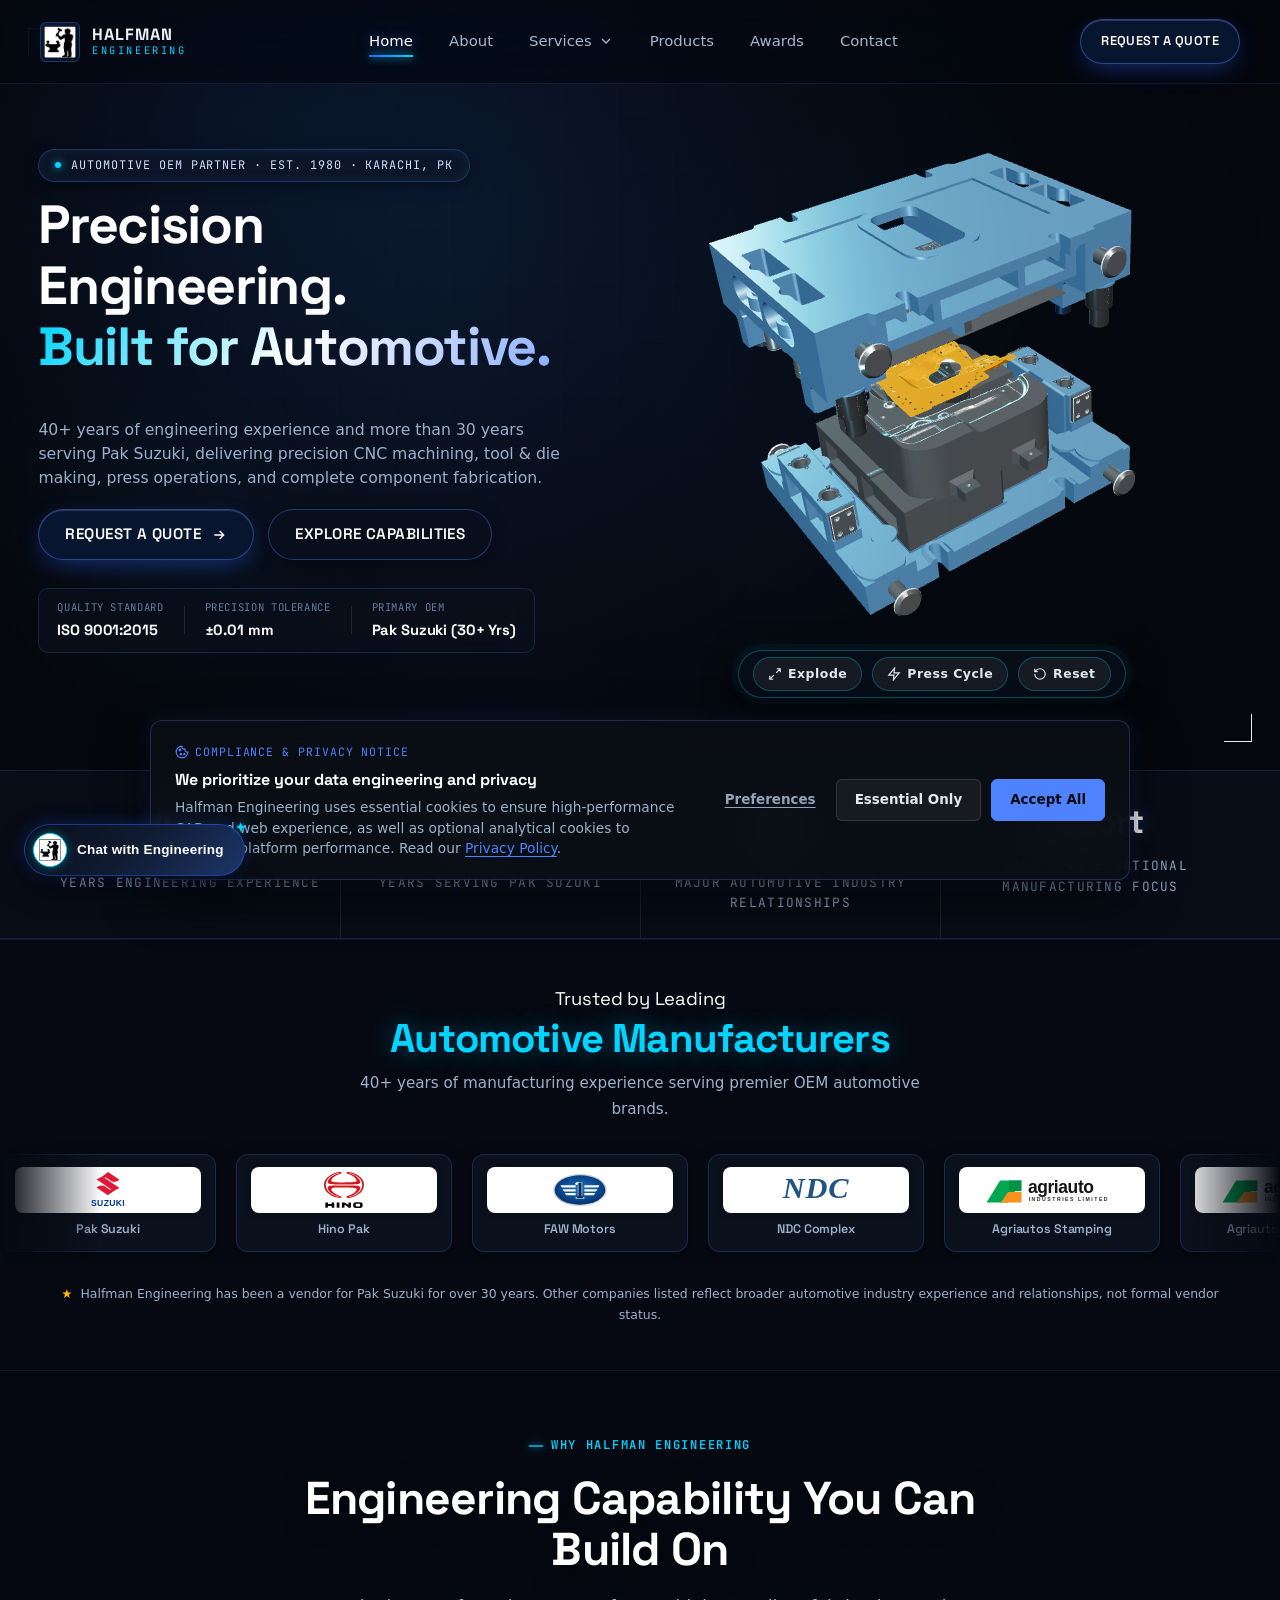
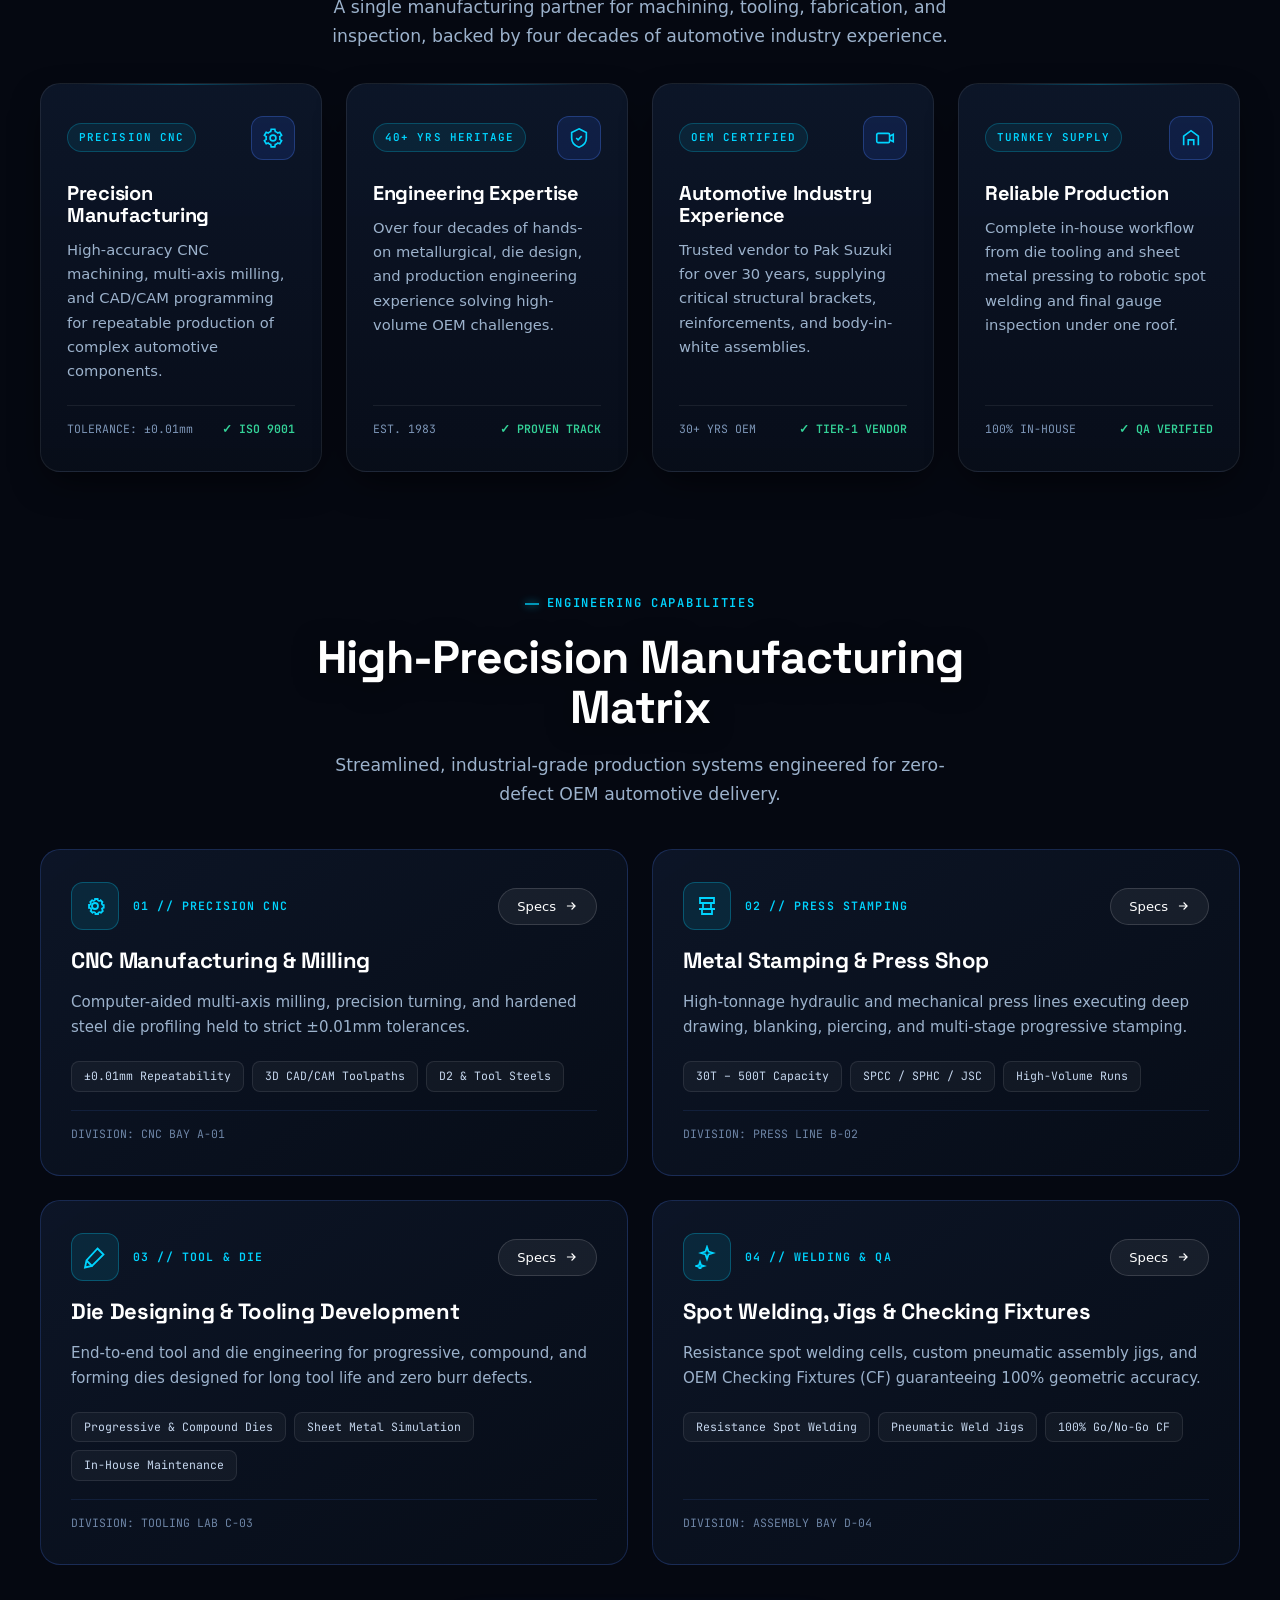
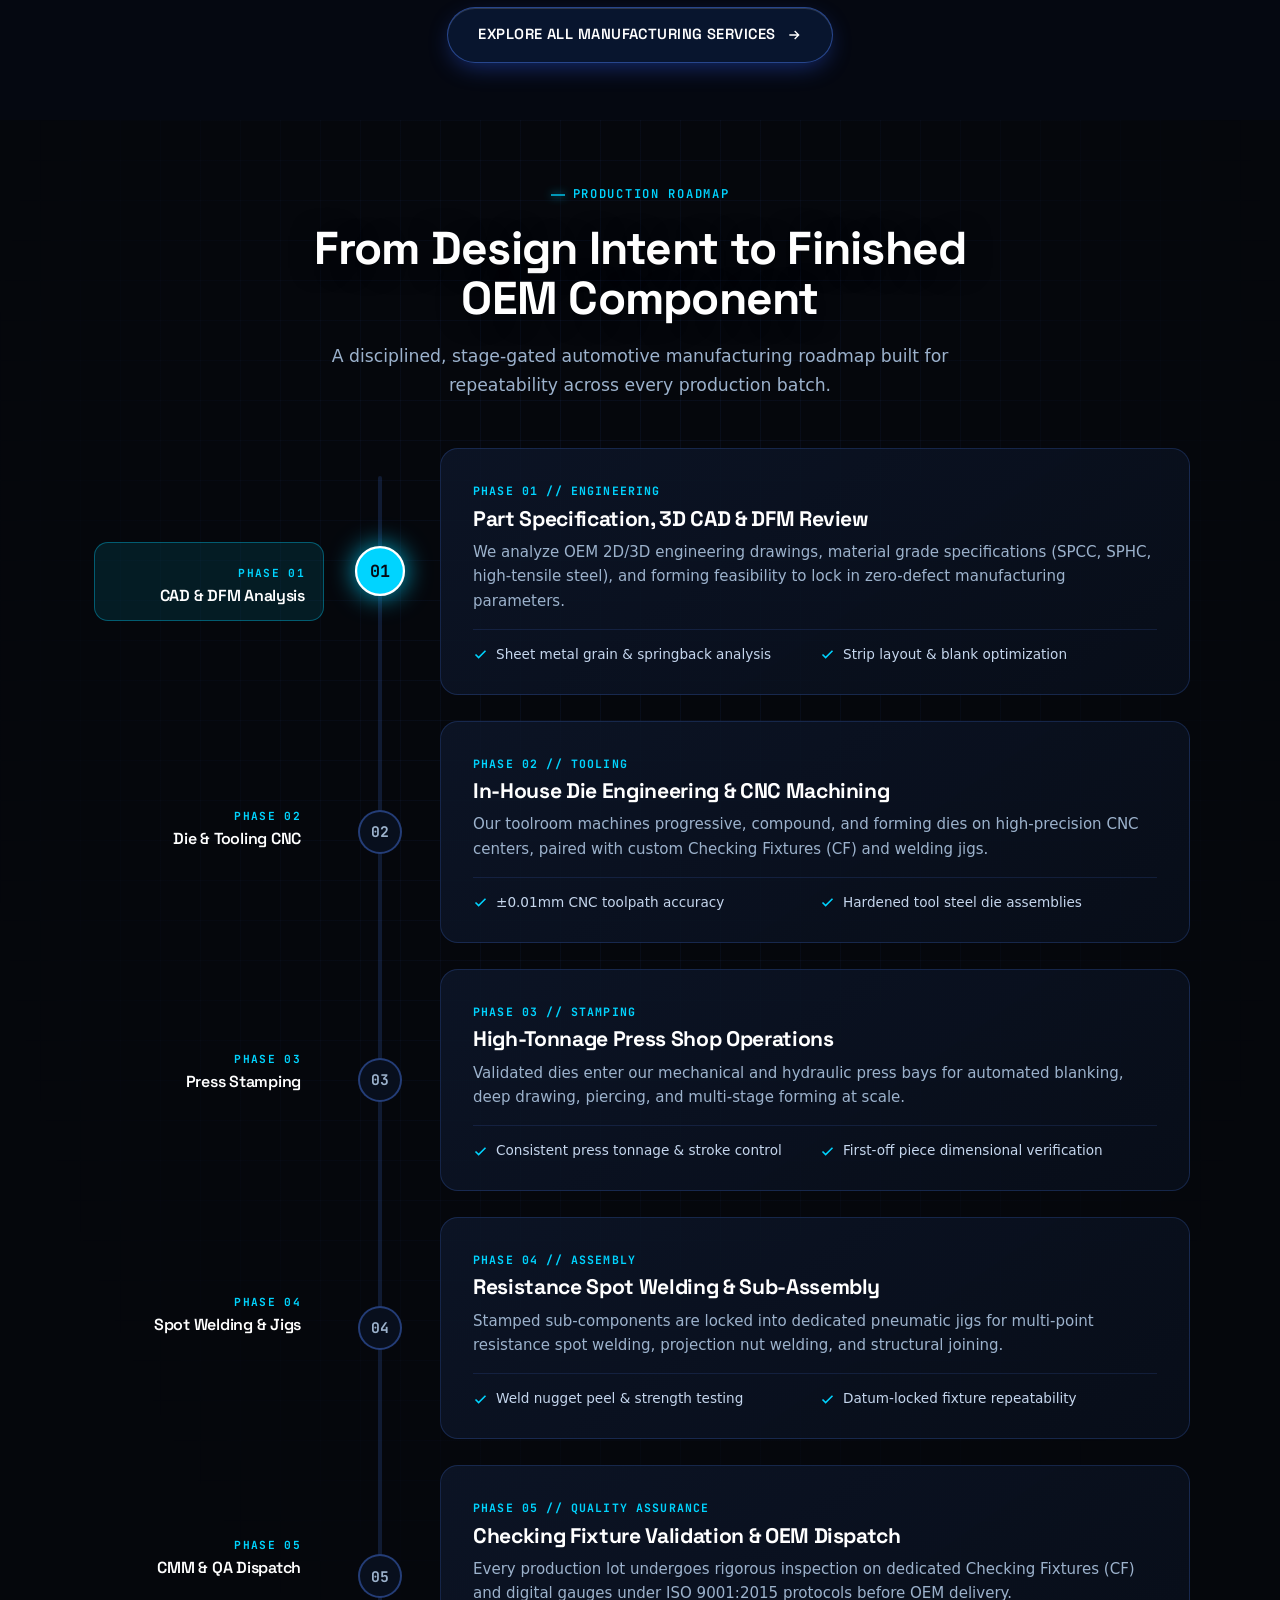
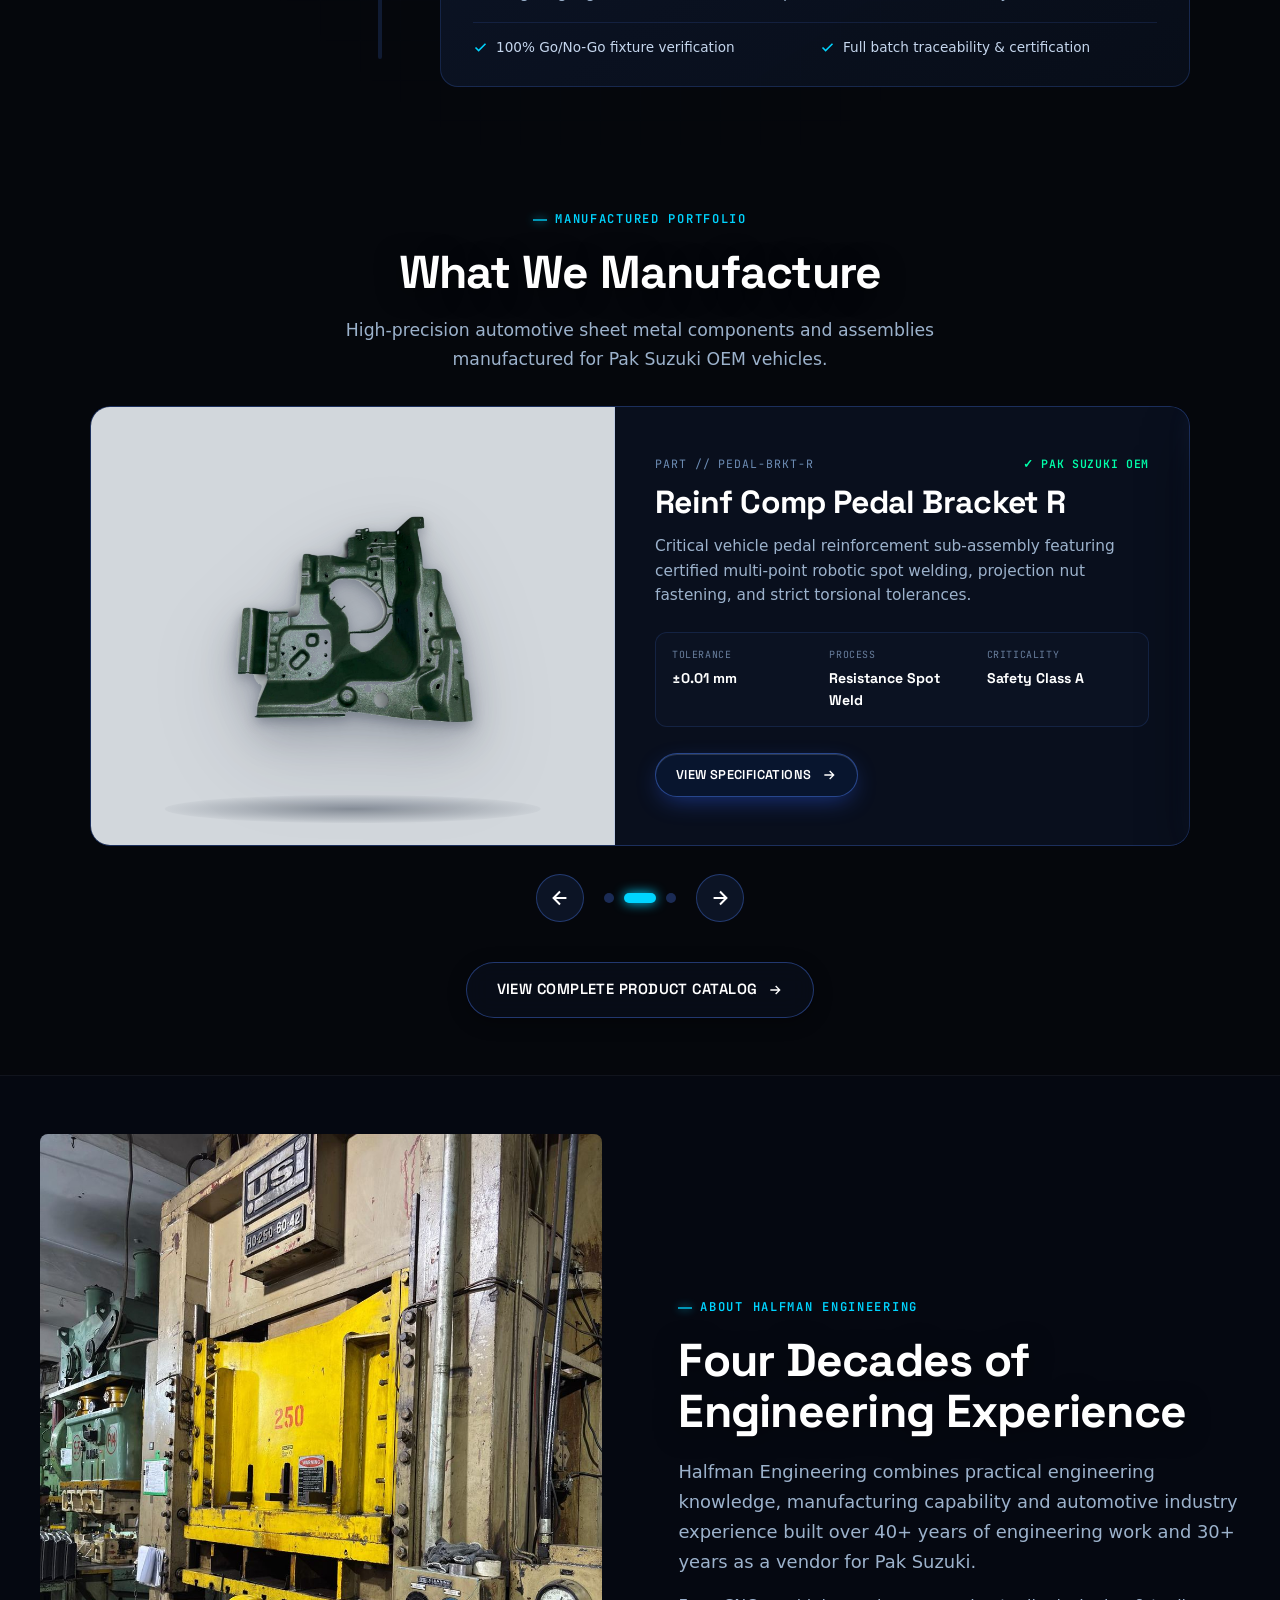
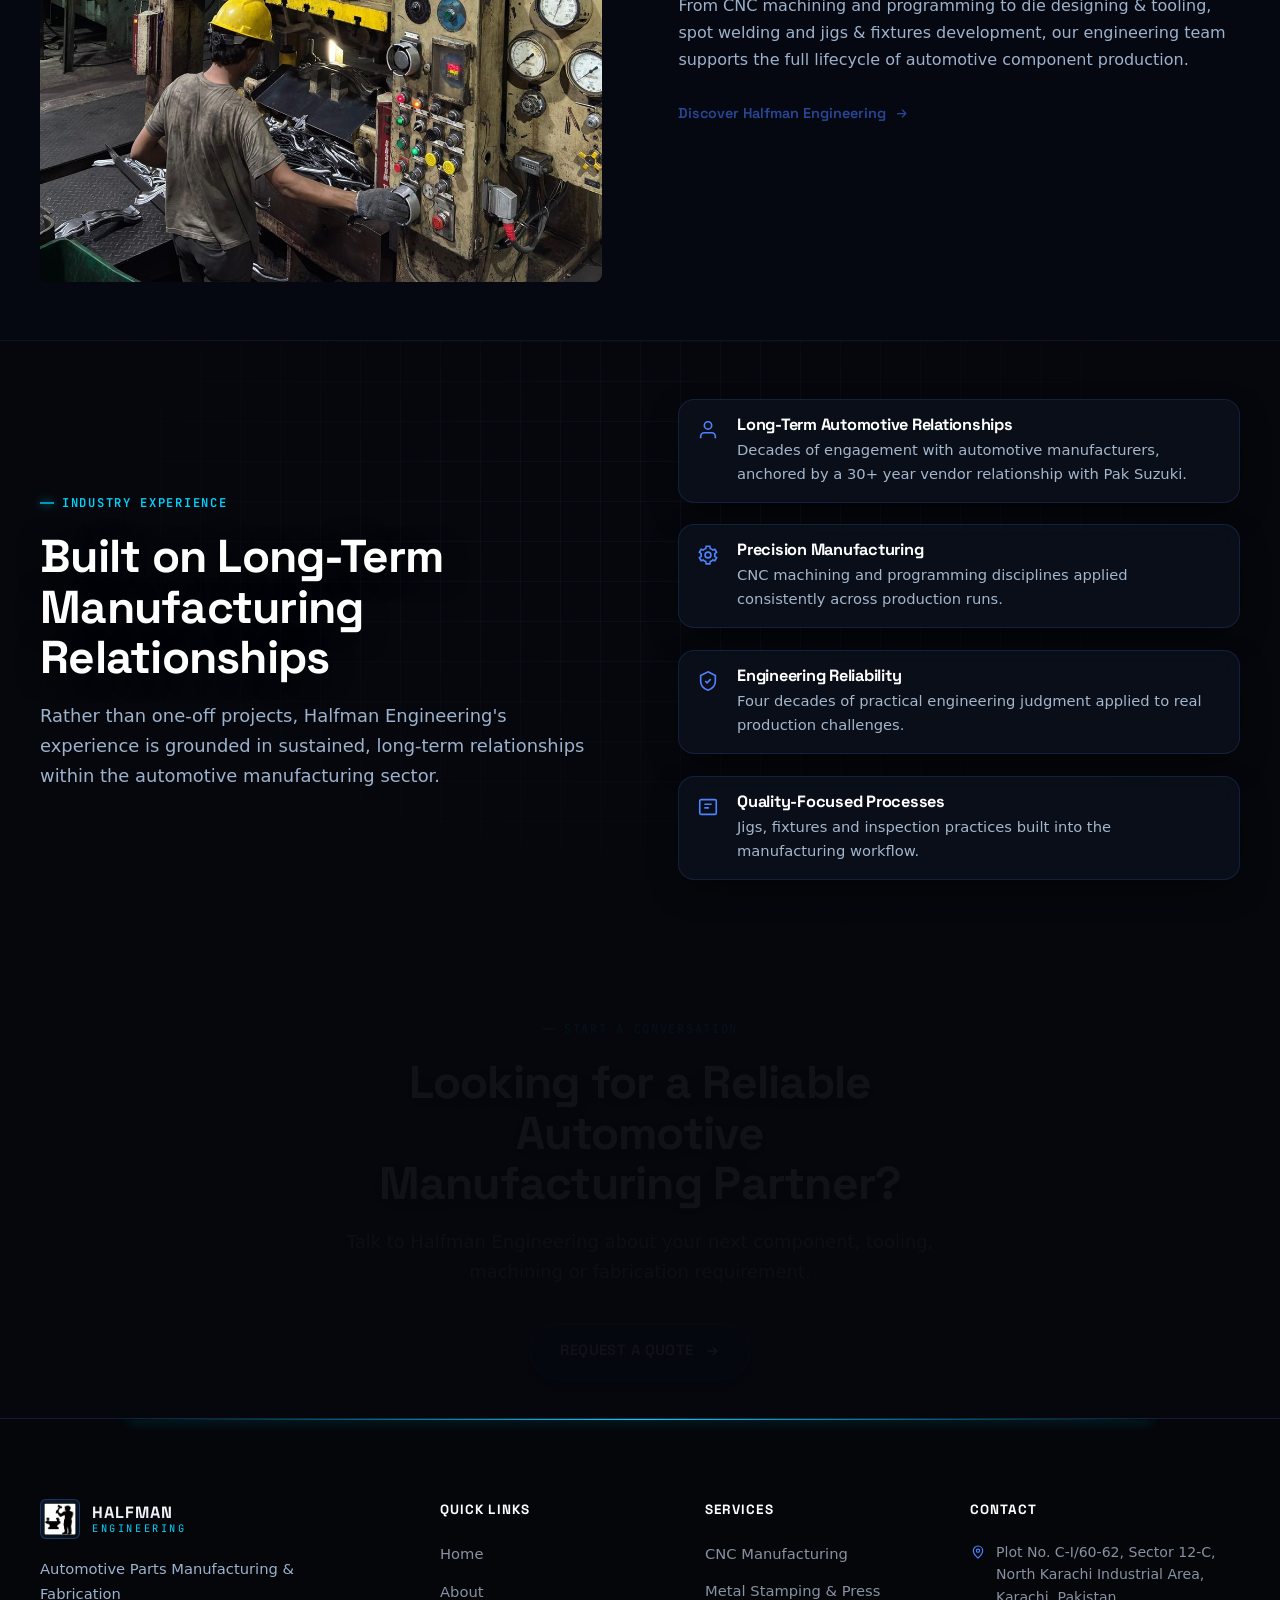
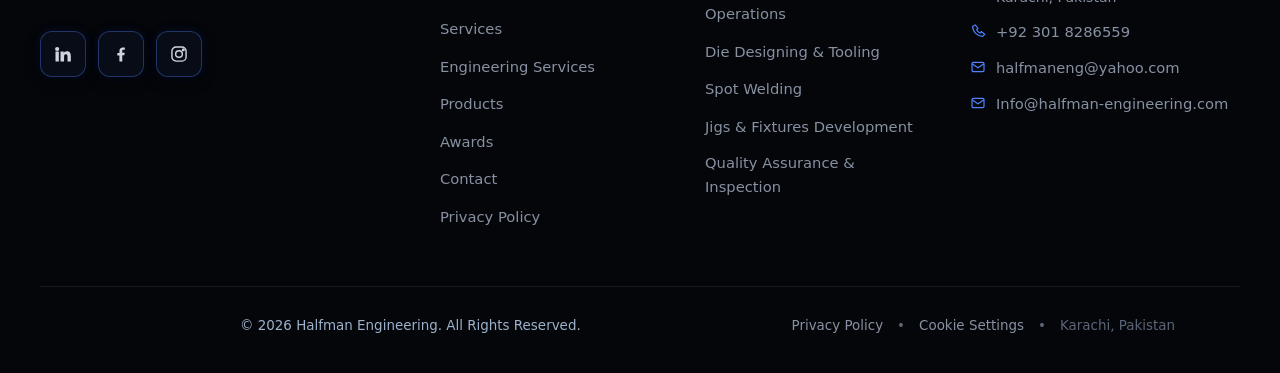
==== index.html @ 54dca657 "Complete 21 production checklist tasks and mobile layout responsiveness" ====
<!DOCTYPE html>
<html lang="en">
<head>
<meta charset="UTF-8">
<meta name="viewport" content="width=device-width, initial-scale=1.0">
<title>Halfman Engineering | Automotive Parts Manufacturer in Pakistan</title>
<meta name="description" content="Halfman Engineering is a Karachi-based automotive parts manufacturer and precision engineering company with 40+ years of experience and 30+ years serving Pak Suzuki. CNC machining, die designing & tooling, sheet metal stamping, spot welding and fabrication.">
<meta name="keywords" content="Halfman Engineering, automotive parts manufacturer Pakistan, sheet metal parts Karachi, Pak Suzuki vendor, CNC machining Pakistan, tool and die development, automotive stamping, spot welding Karachi">
<link rel="canonical" href="https://halfman-engineering.com/">
<meta property="og:type" content="website">
<meta property="og:locale" content="en_US">
<meta property="og:site_name" content="Halfman Engineering">
<meta property="og:title" content="Halfman Engineering | Automotive Parts Manufacturer in Pakistan">
<meta property="og:description" content="Precision CNC machining, die designing & tooling, sheet metal fabrication and spot welding for the automotive industry. 40+ years of engineering experience, 30+ years serving Pak Suzuki.">
<meta property="og:url" content="https://halfman-engineering.com/">
<meta property="og:image" content="https://halfman-engineering.com/images/award%20pic%202.jpeg">
<meta property="og:image:alt" content="Halfman Engineering - Precision Automotive Parts Manufacturer">
<meta name="twitter:card" content="summary_large_image">
<meta name="twitter:title" content="Halfman Engineering | Automotive Parts Manufacturer in Pakistan">
<meta name="twitter:description" content="Precision CNC machining, die designing & tooling, sheet metal fabrication and spot welding for the automotive industry. 40+ years of engineering experience, 30+ years serving Pak Suzuki.">
<meta name="twitter:image" content="https://halfman-engineering.com/images/award%20pic%202.jpeg">
<link rel="dns-prefetch" href="//fonts.googleapis.com">
<link rel="dns-prefetch" href="//fonts.gstatic.com">
<link rel="preconnect" href="https://fonts.googleapis.com">
<link rel="preconnect" href="https://fonts.gstatic.com" crossorigin>
<link rel="preload" as="style" href="https://fonts.googleapis.com/css2?family=Space+Grotesk:wght@500;600;700&family=Plus+Jakarta+Sans:wght@400;500;600;700;800&family=JetBrains+Mono:wght@400;500;600&display=swap">
<link href="https://fonts.googleapis.com/css2?family=Space+Grotesk:wght@500;600;700&family=Plus+Jakarta+Sans:wght@400;500;600;700;800&family=JetBrains+Mono:wght@400;500;600&display=swap" rel="stylesheet" media="print" onload="this.media='all'">
<noscript>
  <link rel="stylesheet" href="https://fonts.googleapis.com/css2?family=Space+Grotesk:wght@500;600;700&family=Plus+Jakarta+Sans:wght@400;500;600;700;800&family=JetBrains+Mono:wght@400;500;600&display=swap">
</noscript>
<link rel="stylesheet" href="css/style.css">
<link rel="stylesheet" href="css/chatbot.css">
<link rel="preload" href="js/models/op20_die_geometry.js" as="script">
<link rel="icon" type="image/svg+xml" href="favicon.svg">
<link rel="apple-touch-icon" href="images/halfman logo.png">
<script type="application/ld+json">
{
  "@context": "https://schema.org",
  "@type": "AutoPartsManufacturer",
  "name": "Halfman Engineering",
  "alternateName": "Halfman Engineering Works",
  "url": "https://halfman-engineering.com/",
  "logo": "https://halfman-engineering.com/images/halfman%20logo.png",
  "image": "https://halfman-engineering.com/images/award%20pic%202.jpeg",
  "description": "Leading automotive sheet metal parts manufacturer and precision engineering company in Karachi, Pakistan. 40+ years engineering experience and 30+ years serving Pak Suzuki.",
  "foundingDate": "1980",
  "founder": {
    "@type": "Person",
    "name": "Muhammad Aqil (Late)"
  },
  "address": {
    "@type": "PostalAddress",
    "addressLocality": "Karachi",
    "addressRegion": "Sindh",
    "addressCountry": "PK"
  },
  "areaServed": ["Pakistan", "Worldwide"],
  "sameAs": [
    "https://www.facebook.com/share/19BxgiYAWf/"
  ],
  "hasOfferCatalog": {
    "@type": "OfferCatalog",
    "name": "Automotive Engineering & Manufacturing Services",
    "itemListElement": [
      { "@type": "Offer", "itemOffered": { "@type": "Service", "name": "Sheet Metal Stamping & Press Shop Operations" } },
      { "@type": "Offer", "itemOffered": { "@type": "Service", "name": "Tool & Die Designing and Manufacturing" } },
      { "@type": "Offer", "itemOffered": { "@type": "Service", "name": "Precision CNC Machining & Programming" } },
      { "@type": "Offer", "itemOffered": { "@type": "Service", "name": "Automotive Spot Welding & Assembly" } },
      { "@type": "Offer", "itemOffered": { "@type": "Service", "name": "Jigs, Fixtures & Checking Fixtures (CF)" } }
    ]
  },
  "knowsAbout": [
    "Automotive Sheet Metal Parts",
    "Pak Suzuki OEM Components",
    "Tool & Die Making",
    "CNC Machining",
    "Blanking & Stamping",
    "Spot Welding",
    "Checking Fixtures"
  ]
}
</script>
</head>
<body>
<a href="#main" class="skip-link">Skip to main content</a>

<!-- AI Ambient Animated Background Shadows (KoderHive Industrial AI Aesthetic) -->
<div class="ai-ambient-backdrop" aria-hidden="true">
  <div class="ai-glow-orb ai-glow-orb-1"></div>
  <div class="ai-glow-orb ai-glow-orb-2"></div>
  <div class="ai-glow-orb ai-glow-orb-3"></div>
  <div class="ai-glow-orb ai-glow-orb-4"></div>
</div>

<!-- ================= HEADER ================= -->
<header class="site-header">
  <div class="container header-inner">
    <a href="index.html" class="brand" aria-label="Halfman Engineering — Home">
      <img loading="eager" decoding="async" src="images/halfman logo.png" alt="Halfman Engineering Logo" class="brand-mark">
      <span class="brand-text"><span class="name">HALFMAN</span><span class="tag">Engineering</span></span>
    </a>
    <nav class="nav-primary" aria-label="Primary">
      <a href="index.html" aria-current="page">Home</a>
      <a href="about.html">About</a>
      <div class="nav-dropdown">
        <a href="services.html" class="nav-dropdown-toggle" aria-haspopup="true" aria-expanded="false">Services <svg viewBox="0 0 24 24" fill="none" stroke="currentColor" stroke-width="2" width="16" height="16"><path d="M6 9l6 6 6-6"/></svg></a>
        <div class="nav-dropdown-menu" role="menu">
          <a href="services.html" role="menuitem">All Services</a>
          <a href="engineering-services.html" role="menuitem">Engineering Services</a>
        </div>
      </div>
      <a href="products.html">Products</a>
      <a href="awards.html">Awards</a>
      <a href="contact.html">Contact</a>
    </nav>
    <div class="header-actions">
      <a href="contact.html" class="btn btn-primary btn-sm">Request a Quote</a>
      <button class="nav-toggle" aria-label="Open menu" aria-expanded="false" aria-controls="mobile-nav">
        <span></span>
      </button>
    </div>
  </div>
</header>

<!-- ================= MOBILE NAV PANEL ================= -->
<nav class="nav-panel" id="mobile-nav" aria-label="Mobile">
  <button class="nav-panel-close" aria-label="Close menu">
    <svg viewBox="0 0 24 24" fill="none" stroke="currentColor" stroke-width="1.8" width="20" height="20"><path d="M6 6l12 12M18 6L6 18"/></svg>
  </button>
  <a href="index.html" aria-current="page">Home</a>
  <a href="about.html">About</a>
  <div class="nav-dropdown">
    <a href="services.html" class="nav-dropdown-toggle" aria-haspopup="true" aria-expanded="false">Services <svg viewBox="0 0 24 24" fill="none" stroke="currentColor" stroke-width="2" width="16" height="16"><path d="M6 9l6 6 6-6"/></svg></a>
    <div class="nav-dropdown-menu" role="menu">
      <a href="services.html" role="menuitem">All Services</a>
      <a href="engineering-services.html" role="menuitem">Engineering Services</a>
    </div>
  </div>
  <a href="products.html">Products</a>
  <a href="awards.html">Awards</a>
  <a href="contact.html">Contact</a>
  <a href="contact.html" class="btn btn-primary btn-block">Request a Quote</a>
  <div class="nav-panel-meta">Plot No. C-I/60-62, Sector 12-C, North Karachi Industrial Area, Karachi, Pakistan<br>Automotive Parts Manufacturer & Engineering Fabrication</div>
</nav>

<main id="main">

    <!-- ================= HERO ================= -->
  <section class="hero hero-futuristic">

    <span class="hero-corner tl" aria-hidden="true"></span>
    <span class="hero-corner br" aria-hidden="true"></span>
    <span class="hero-corner tr" aria-hidden="true"></span>
    <span class="hero-corner bl" aria-hidden="true"></span>

    <div class="container hero-content">
      <div class="hero-grid-split">
        <div class="hero-main-col">
          <div class="hero-tag">
            <span class="dot"></span>
            <span>Automotive OEM Partner &middot; Est. 1980 &middot; Karachi, PK</span>
          </div>

          <h1 class="hero-headline">
            <span class="hero-line"><span class="hero-word">Precision</span> <span class="hero-word">Engineering.</span></span>
            <span class="hero-line hero-line-accent"><span class="hero-rotator shimmer-cyan-text" id="heroRotator" data-words='["Built for Automotive.", "30+ Yrs Pak Suzuki Partner.", "±0.01mm Precision Tooling.", "High-Tonnage Stamping.", "Certified Spot Welding."]'>Built for Automotive.</span></span>
          </h1>

          <p class="lede">40+ years of engineering experience and more than 30 years serving Pak Suzuki, delivering precision CNC machining, tool &amp; die making, press operations, and complete component fabrication.</p>

          <div class="hero-actions">
            <a href="contact.html" class="btn btn-primary btn-magnetic">
              <span>Request a Quote</span>
              <svg viewBox="0 0 24 24" fill="none" stroke="currentColor" stroke-width="2"><path d="M5 12h14M13 6l6 6-6 6"/></svg>
            </a>
            <a href="services.html" class="btn btn-outline btn-magnetic">
              <span>Explore Capabilities</span>
            </a>
          </div>

          <!-- Futuristic Engineering Spec Strip -->
          <div class="hero-spec-strip">
            <div class="spec-item">
              <span class="spec-label">Quality Standard</span>
              <span class="spec-val">ISO 9001:2015</span>
            </div>
            <div class="spec-divider"></div>
            <div class="spec-item">
              <span class="spec-label">Precision Tolerance</span>
              <span class="spec-val">&plusmn;0.01 mm</span>
            </div>
            <div class="spec-divider"></div>
            <div class="spec-item">
              <span class="spec-label">Primary OEM</span>
              <span class="spec-val">Pak Suzuki (30+ Yrs)</span>
            </div>
          </div>
        </div>

        <!-- ================= 3D TOOL & DIE ASSEMBLY STAGE (SCROLL-SCRUBBED ANIMATION) ================= -->
        <div class="hero-die-stage" id="heroDieStage" aria-label="Interactive 3D Stamping Die Tooling Assembly">
          <div class="die-viewport-wrap">
            <!-- WebGL Canvas Mount -->
            <div class="die-canvas-container" id="dieCanvasMount"></div>

            <!-- Sleek High-Tech 3D Die Loader -->
            <div class="die-loader" id="dieLoader" aria-hidden="true">
              <div class="die-loader-spinner"></div>
              <span class="die-loader-text">Loading 3D Die Assembly...</span>
            </div>

            <!-- Bottom Action Controls: Explode, Press Cycle, Reset -->
            <div class="die-hud-bar bottom-hud">
              <div class="die-quick-actions">
                <button type="button" class="die-btn" id="btnDieExplode" title="Toggle Exploded Tooling View">
                  <svg viewBox="0 0 24 24" fill="none" stroke="currentColor" stroke-width="2" width="14" height="14"><path d="M15 3h6v6M9 21H3v-6M21 3l-7 7M3 21l7-7"/></svg>
                  <span>Explode</span>
                </button>
                <button type="button" class="die-btn" id="btnDiePress" title="Cycle Press Stroke">
                  <svg viewBox="0 0 24 24" fill="none" stroke="currentColor" stroke-width="2" width="14" height="14"><path d="M13 2L3 14h9l-1 8 10-12h-9l1-8z"/></svg>
                  <span>Press Cycle</span>
                </button>
                <button type="button" class="die-btn" id="btnDieReset" title="Reset Camera View">
                  <svg viewBox="0 0 24 24" fill="none" stroke="currentColor" stroke-width="2" width="14" height="14"><path d="M3 12a9 9 0 109-9 9.75 9.75 0 00-6.74 2.74L3 8"/><path d="M3 3v5h5"/></svg>
                  <span>Reset</span>
                </button>
              </div>
            </div>
          </div>
        </div>
      </div>
    </div>
  </section>

  <!-- ================= TRUST / STAT STRIP ================= -->
  <section class="stat-strip" aria-label="Company statistics">
    <div class="container grid grid-4">
      <div class="stat">
        <div class="num" data-count-to="40">40<span class="plus">+</span></div>
        <div class="label">Years Engineering Experience</div>
      </div>
      <div class="stat">
        <div class="num" data-count-to="30">30<span class="plus">+</span></div>
        <div class="label">Years Serving Pak Suzuki</div>
      </div>
      <div class="stat">
        <div class="num" data-count-to="9">9<span class="plus">+</span></div>
        <div class="label">Major Automotive Industry Relationships</div>
      </div>
      <div class="stat">
        <div class="num">Export</div>
        <div class="label">Ready — International Manufacturing Focus</div>
      </div>
    </div>
  </section>

    <!-- ================= TRUSTED BY LOGO SLIDER (MARQUEE) ================= -->
  <section class="section section-platforms" aria-label="Automotive Manufacturers We Have Worked With">
    <div class="container text-center">
      <div class="platforms-header" data-reveal>
        <span class="platforms-sub">Trusted by Leading</span>
        <h2 class="platforms-title">Automotive Manufacturers</h2>
        <p class="platforms-desc">40+ years of manufacturing experience serving premier OEM automotive brands.</p>
      </div>
    </div>

    <!-- Infinite Continuous Marquee Slider -->
    <div class="platforms-marquee-wrap" aria-label="Client logos slider">
      <div class="platforms-marquee-track">
        <!-- Loop Set 1 -->
        <div class="platform-card">
          <div class="platform-logo-wrap">
            <img src="LOGOS/suzuki.svg" alt="Pak Suzuki" loading="lazy">
          </div>
          <span class="platform-name">Pak Suzuki</span>
        </div>
        <div class="platform-card">
          <div class="platform-logo-wrap">
            <img src="LOGOS/hino.svg" alt="Hino Pak" loading="lazy">
          </div>
          <span class="platform-name">Hino Pak</span>
        </div>
        <div class="platform-card">
          <div class="platform-logo-wrap">
            <img src="LOGOS/faw.svg" alt="FAW Motors" loading="lazy">
          </div>
          <span class="platform-name">FAW Motors</span>
        </div>
        <div class="platform-card">
          <div class="platform-logo-wrap">
            <img src="LOGOS/ndc.svg" alt="National Development Complex" loading="lazy">
          </div>
          <span class="platform-name">NDC Complex</span>
        </div>
        <div class="platform-card">
          <div class="platform-logo-wrap">
            <img src="LOGOS/agriautos.svg" alt="Agriautos Stamping Company PVT" loading="lazy">
          </div>
          <span class="platform-name">Agriautos Stamping</span>
        </div>
        <div class="platform-card">
          <div class="platform-logo-wrap">
            <img src="LOGOS/agriautos.svg" alt="Agriautos Industries Limited" loading="lazy">
          </div>
          <span class="platform-name">Agriautos Industries</span>
        </div>
        <div class="platform-card">
          <div class="platform-logo-wrap">
            <img src="LOGOS/dawood.svg" alt="Dawood Engineering" loading="lazy">
          </div>
          <span class="platform-name">Dawood Engineering</span>
        </div>
        <div class="platform-card">
          <div class="platform-logo-wrap">
            <img src="LOGOS/kia.svg" alt="KIA Lucky Motor Corporation" loading="lazy">
          </div>
          <span class="platform-name">KIA Lucky Motors</span>
        </div>
        <div class="platform-card">
          <div class="platform-logo-wrap">
            <img src="LOGOS/procon.svg" alt="Procon Engineering" loading="lazy">
          </div>
          <span class="platform-name">Procon Engineering</span>
        </div>

        <!-- Loop Set 2 (Identical for seamless infinite ticker) -->
        <div class="platform-card">
          <div class="platform-logo-wrap">
            <img src="LOGOS/suzuki.svg" alt="Pak Suzuki" loading="lazy">
          </div>
          <span class="platform-name">Pak Suzuki</span>
        </div>
        <div class="platform-card">
          <div class="platform-logo-wrap">
            <img src="LOGOS/hino.svg" alt="Hino Pak" loading="lazy">
          </div>
          <span class="platform-name">Hino Pak</span>
        </div>
        <div class="platform-card">
          <div class="platform-logo-wrap">
            <img src="LOGOS/faw.svg" alt="FAW Motors" loading="lazy">
          </div>
          <span class="platform-name">FAW Motors</span>
        </div>
        <div class="platform-card">
          <div class="platform-logo-wrap">
            <img src="LOGOS/ndc.svg" alt="National Development Complex" loading="lazy">
          </div>
          <span class="platform-name">NDC Complex</span>
        </div>
        <div class="platform-card">
          <div class="platform-logo-wrap">
            <img src="LOGOS/agriautos.svg" alt="Agriautos Stamping Company PVT" loading="lazy">
          </div>
          <span class="platform-name">Agriautos Stamping</span>
        </div>
        <div class="platform-card">
          <div class="platform-logo-wrap">
            <img src="LOGOS/agriautos.svg" alt="Agriautos Industries Limited" loading="lazy">
          </div>
          <span class="platform-name">Agriautos Industries</span>
        </div>
        <div class="platform-card">
          <div class="platform-logo-wrap">
            <img src="LOGOS/dawood.svg" alt="Dawood Engineering" loading="lazy">
          </div>
          <span class="platform-name">Dawood Engineering</span>
        </div>
        <div class="platform-card">
          <div class="platform-logo-wrap">
            <img src="LOGOS/kia.svg" alt="KIA Lucky Motor Corporation" loading="lazy">
          </div>
          <span class="platform-name">KIA Lucky Motors</span>
        </div>
        <div class="platform-card">
          <div class="platform-logo-wrap">
            <img src="LOGOS/procon.svg" alt="Procon Engineering" loading="lazy">
          </div>
          <span class="platform-name">Procon Engineering</span>
        </div>
      </div>
    </div>

    <div class="container text-center" style="margin-top: 20px;">
      <p class="platforms-note">
        <span class="star-icon">&#9733;</span> Halfman Engineering has been a vendor for Pak Suzuki for over 30 years. Other companies listed reflect broader automotive industry experience and relationships, not formal vendor status.
      </p>
    </div>
  </section>

  <!-- ================= KEY BENEFITS (KODERHIVE CLIENT CARD EFFECT) ================= -->
  <section class="section" id="why-halfman">
    <div class="container">
      <div class="section-header center" data-reveal>
        <span class="eyebrow">Why Halfman Engineering</span>
        <h2>Engineering Capability You Can Build On</h2>
        <p class="lede mx-auto">A single manufacturing partner for machining, tooling, fabrication, and inspection, backed by four decades of automotive industry experience.</p>
      </div>
      <div class="kh-client-cards-grid" data-reveal-group>
        <!-- Card 1 -->
        <div class="kh-client-card">
          <div>
            <div class="kh-client-card-top">
              <span class="kh-client-pill">PRECISION CNC</span>
              <div class="kh-client-icon">
                <svg viewBox="0 0 24 24" fill="none" stroke="currentColor" stroke-width="1.8"><circle cx="12" cy="12" r="3.2"/><path d="M19.4 13.5a7.6 7.6 0 000-3l2-1.4-2-3.4-2.3.8a7.6 7.6 0 00-2.6-1.5L14 2.5h-4l-.5 2.5a7.6 7.6 0 00-2.6 1.5l-2.3-.8-2 3.4 2 1.4a7.6 7.6 0 000 3l-2 1.4 2 3.4 2.3-.8a7.6 7.6 0 002.6 1.5l.5 2.6h4l.5-2.6a7.6 7.6 0 002.6-1.5l2.3.8 2-3.4z"/></svg>
              </div>
            </div>
            <h3>Precision Manufacturing</h3>
            <p>High-accuracy CNC machining, multi-axis milling, and CAD/CAM programming for repeatable production of complex automotive components.</p>
          </div>
          <div class="kh-client-footer">
            <span>TOLERANCE: &plusmn;0.01mm</span>
            <span class="kh-client-verified">&#10003; ISO 9001</span>
          </div>
        </div>

        <!-- Card 2 -->
        <div class="kh-client-card">
          <div>
            <div class="kh-client-card-top">
              <span class="kh-client-pill">40+ YRS HERITAGE</span>
              <div class="kh-client-icon">
                <svg viewBox="0 0 24 24" fill="none" stroke="currentColor" stroke-width="1.8"><path d="M12 2l8 4v6c0 5-3.4 8.6-8 10-4.6-1.4-8-5-8-10V6l8-4z"/><path d="M9 12l2 2 4-4"/></svg>
              </div>
            </div>
            <h3>Engineering Expertise</h3>
            <p>Over four decades of hands-on metallurgical, die design, and production engineering experience solving high-volume OEM challenges.</p>
          </div>
          <div class="kh-client-footer">
            <span>EST. 1983</span>
            <span class="kh-client-verified">&#10003; PROVEN TRACK</span>
          </div>
        </div>

        <!-- Card 3 -->
        <div class="kh-client-card">
          <div>
            <div class="kh-client-card-top">
              <span class="kh-client-pill">OEM CERTIFIED</span>
              <div class="kh-client-icon">
                <svg viewBox="0 0 24 24" fill="none" stroke="currentColor" stroke-width="1.8"><rect x="3" y="7" width="14" height="10" rx="1.5"/><path d="M17 10l4-2v8l-4-2"/></svg>
              </div>
            </div>
            <h3>Automotive Industry Experience</h3>
            <p>Trusted vendor to Pak Suzuki for over 30 years, supplying critical structural brackets, reinforcements, and body-in-white assemblies.</p>
          </div>
          <div class="kh-client-footer">
            <span>30+ YRS OEM</span>
            <span class="kh-client-verified">&#10003; TIER-1 VENDOR</span>
          </div>
        </div>

        <!-- Card 4 -->
        <div class="kh-client-card">
          <div>
            <div class="kh-client-card-top">
              <span class="kh-client-pill">TURNKEY SUPPLY</span>
              <div class="kh-client-icon">
                <svg viewBox="0 0 24 24" fill="none" stroke="currentColor" stroke-width="1.8"><path d="M4 20V10l8-6 8 6v10"/><path d="M9 20v-6h6v6"/></svg>
              </div>
            </div>
            <h3>Reliable Production</h3>
            <p>Complete in-house workflow from die tooling and sheet metal pressing to robotic spot welding and final gauge inspection under one roof.</p>
          </div>
          <div class="kh-client-footer">
            <span>100% IN-HOUSE</span>
            <span class="kh-client-verified">&#10003; QA VERIFIED</span>
          </div>
        </div>
      </div>
    </div>
  </section>

  <!-- ================= COMPACT HIGH-PRECISION ENGINEERING CAPABILITIES MATRIX ================= -->
  <section class="section section-kh-services" id="services">
    <div class="container">
      <div class="section-header center" data-reveal>
        <span class="eyebrow">Engineering Capabilities</span>
        <h2>High-Precision Manufacturing Matrix</h2>
        <p class="lede mx-auto">Streamlined, industrial-grade production systems engineered for zero-defect OEM automotive delivery.</p>
      </div>

      <div class="mfg-matrix-grid" data-reveal-group>
        <!-- Capability 1: CNC Machining -->
        <div class="mfg-matrix-card">
          <div class="mfg-matrix-top">
            <div class="mfg-matrix-icon-wrap">
              <div class="mfg-matrix-icon">
                <svg viewBox="0 0 24 24" fill="none" stroke="currentColor" stroke-width="1.8"><circle cx="12" cy="12" r="3"/><path d="M19.4 15a1.7 1.7 0 0 0 .3 1.9l.1.1-1.8 1.8-.1-.1a1.7 1.7 0 0 0-1.9-.3 1.7 1.7 0 0 0-1 1.6V20h-2.5v-.1a1.7 1.7 0 0 0-1-1.6 1.7 1.7 0 0 0-1.9.3l-.1.1-1.8-1.8.1-.1a1.7 1.7 0 0 0 .3-1.9 1.7 1.7 0 0 0-1.6-1H6V11h.1a1.7 1.7 0 0 0 1.6-1 1.7 1.7 0 0 0-.3-1.9l-.1-.1 1.8-1.8.1.1a1.7 1.7 0 0 0 1.9.3 1.7 1.7 0 0 0 1-1.6V5h2.5v.1a1.7 1.7 0 0 0 1 1.6 1.7 1.7 0 0 0 1.9-.3l.1-.1 1.8 1.8-.1.1a1.7 1.7 0 0 0-.3 1.9 1.7 1.7 0 0 0 1.6 1h.1v2.5h-.1a1.7 1.7 0 0 0-1.6 1z"/></svg>
              </div>
              <span class="mfg-matrix-code">01 // PRECISION CNC</span>
            </div>
            <a href="services.html#cnc-machining" class="kh-explore-btn">
              <span>Specs</span>
              <svg viewBox="0 0 24 24" fill="none" stroke="currentColor" stroke-width="2" width="14" height="14"><path d="M5 12h14M13 6l6 6-6 6"/></svg>
            </a>
          </div>
          <h3>CNC Manufacturing &amp; Milling</h3>
          <p>Computer-aided multi-axis milling, precision turning, and hardened steel die profiling held to strict &plusmn;0.01mm tolerances.</p>
          <div class="mfg-matrix-specs">
            <span class="mfg-spec-chip">&plusmn;0.01mm Repeatability</span>
            <span class="mfg-spec-chip">3D CAD/CAM Toolpaths</span>
            <span class="mfg-spec-chip">D2 &amp; Tool Steels</span>
          </div>
          <div class="mfg-matrix-footer">
            <span class="mfg-matrix-status">DIVISION: CNC BAY A-01</span>
          </div>
        </div>

        <!-- Capability 2: Press Shop -->
        <div class="mfg-matrix-card">
          <div class="mfg-matrix-top">
            <div class="mfg-matrix-icon-wrap">
              <div class="mfg-matrix-icon">
                <svg viewBox="0 0 24 24" fill="none" stroke="currentColor" stroke-width="1.8"><path d="M5 4h14v5H5z"/><path d="M8 9v6h8V9M4 15h16M7 15v5h10v-5"/></svg>
              </div>
              <span class="mfg-matrix-code">02 // PRESS STAMPING</span>
            </div>
            <a href="services.html#press-operations" class="kh-explore-btn">
              <span>Specs</span>
              <svg viewBox="0 0 24 24" fill="none" stroke="currentColor" stroke-width="2" width="14" height="14"><path d="M5 12h14M13 6l6 6-6 6"/></svg>
            </a>
          </div>
          <h3>Metal Stamping &amp; Press Shop</h3>
          <p>High-tonnage hydraulic and mechanical press lines executing deep drawing, blanking, piercing, and multi-stage progressive stamping.</p>
          <div class="mfg-matrix-specs">
            <span class="mfg-spec-chip">30T – 500T Capacity</span>
            <span class="mfg-spec-chip">SPCC / SPHC / JSC</span>
            <span class="mfg-spec-chip">High-Volume Runs</span>
          </div>
          <div class="mfg-matrix-footer">
            <span class="mfg-matrix-status">DIVISION: PRESS LINE B-02</span>
          </div>
        </div>

        <!-- Capability 3: Tool & Die -->
        <div class="mfg-matrix-card">
          <div class="mfg-matrix-top">
            <div class="mfg-matrix-icon-wrap">
              <div class="mfg-matrix-icon">
                <svg viewBox="0 0 24 24" fill="none" stroke="currentColor" stroke-width="1.8"><path d="M14.5 3.5l6 6L9 21l-7 1.5L3.5 15.5z"/><path d="M3.5 15.5l6 6"/></svg>
              </div>
              <span class="mfg-matrix-code">03 // TOOL &amp; DIE</span>
            </div>
            <a href="services.html#die-designing" class="kh-explore-btn">
              <span>Specs</span>
              <svg viewBox="0 0 24 24" fill="none" stroke="currentColor" stroke-width="2" width="14" height="14"><path d="M5 12h14M13 6l6 6-6 6"/></svg>
            </a>
          </div>
          <h3>Die Designing &amp; Tooling Development</h3>
          <p>End-to-end tool and die engineering for progressive, compound, and forming dies designed for long tool life and zero burr defects.</p>
          <div class="mfg-matrix-specs">
            <span class="mfg-spec-chip">Progressive &amp; Compound Dies</span>
            <span class="mfg-spec-chip">Sheet Metal Simulation</span>
            <span class="mfg-spec-chip">In-House Maintenance</span>
          </div>
          <div class="mfg-matrix-footer">
            <span class="mfg-matrix-status">DIVISION: TOOLING LAB C-03</span>
          </div>
        </div>

        <!-- Capability 4: Welding & Fabrication -->
        <div class="mfg-matrix-card">
          <div class="mfg-matrix-top">
            <div class="mfg-matrix-icon-wrap">
              <div class="mfg-matrix-icon">
                <svg viewBox="0 0 24 24" fill="none" stroke="currentColor" stroke-width="1.8"><path d="M12 2l1.5 4.5L18 8l-4.5 1.5L12 14l-1.5-4.5L6 8l4.5-1.5z"/><path d="M5 17l1 3 3 1-3 1-1 3-1-3-3-1 3-1z"/></svg>
              </div>
              <span class="mfg-matrix-code">04 // WELDING &amp; QA</span>
            </div>
            <a href="services.html#spot-welding" class="kh-explore-btn">
              <span>Specs</span>
              <svg viewBox="0 0 24 24" fill="none" stroke="currentColor" stroke-width="2" width="14" height="14"><path d="M5 12h14M13 6l6 6-6 6"/></svg>
            </a>
          </div>
          <h3>Spot Welding, Jigs &amp; Checking Fixtures</h3>
          <p>Resistance spot welding cells, custom pneumatic assembly jigs, and OEM Checking Fixtures (CF) guaranteeing 100% geometric accuracy.</p>
          <div class="mfg-matrix-specs">
            <span class="mfg-spec-chip">Resistance Spot Welding</span>
            <span class="mfg-spec-chip">Pneumatic Weld Jigs</span>
            <span class="mfg-spec-chip">100% Go/No-Go CF</span>
          </div>
          <div class="mfg-matrix-footer">
            <span class="mfg-matrix-status">DIVISION: ASSEMBLY BAY D-04</span>
          </div>
        </div>
      </div>

      <div class="text-center" style="margin-top: 42px;" data-reveal>
        <a href="services.html" class="btn btn-primary btn-magnetic">
          <span>Explore All Manufacturing Services</span>
          <svg viewBox="0 0 24 24" fill="none" stroke="currentColor" stroke-width="2" width="16" height="16"><path d="M5 12h14M13 6l6 6-6 6"/></svg>
        </a>
      </div>
    </div>
  </section>

  <!-- ================= MANUFACTURING ROADMAP (NEXGEN STYLE) ================= -->
  <section class="section section-dark grid-overlay" id="process">
    <div class="container">
      <div class="section-header center" data-reveal>
        <span class="eyebrow">Production Roadmap</span>
        <h2>From Design Intent to Finished OEM Component</h2>
        <p class="lede mx-auto">A disciplined, stage-gated automotive manufacturing roadmap built for repeatability across every production batch.</p>
      </div>

      <div class="kh-roadmap-container">
        <!-- Left Column: Step Navigation -->
        <div class="kh-roadmap-steps-col">
          <div class="kh-step-indicator active" data-step="1">
            <span class="kh-step-badge">Phase 01</span>
            <h4 class="kh-step-nav-title">CAD &amp; DFM Analysis</h4>
          </div>
          <div class="kh-step-indicator" data-step="2">
            <span class="kh-step-badge">Phase 02</span>
            <h4 class="kh-step-nav-title">Die &amp; Tooling CNC</h4>
          </div>
          <div class="kh-step-indicator" data-step="3">
            <span class="kh-step-badge">Phase 03</span>
            <h4 class="kh-step-nav-title">Press Stamping</h4>
          </div>
          <div class="kh-step-indicator" data-step="4">
            <span class="kh-step-badge">Phase 04</span>
            <h4 class="kh-step-nav-title">Spot Welding &amp; Jigs</h4>
          </div>
          <div class="kh-step-indicator" data-step="5">
            <span class="kh-step-badge">Phase 05</span>
            <h4 class="kh-step-nav-title">CMM &amp; QA Dispatch</h4>
          </div>
        </div>

        <!-- Center Column: Glowing Progress Track & Numbered Nodes -->
        <div class="kh-roadmap-timeline-col">
          <div class="kh-timeline-bar">
            <div class="kh-timeline-progress"></div>
          </div>
          <div class="kh-dot kh-dot-1 active" data-step="1"><span>01</span></div>
          <div class="kh-dot kh-dot-2" data-step="2"><span>02</span></div>
          <div class="kh-dot kh-dot-3" data-step="3"><span>03</span></div>
          <div class="kh-dot kh-dot-4" data-step="4"><span>04</span></div>
          <div class="kh-dot kh-dot-5" data-step="5"><span>05</span></div>
        </div>

        <!-- Right Column: Detailed Roadmap Cards -->
        <div class="kh-roadmap-content-col">
          <!-- Step 1 -->
          <div class="kh-roadmap-card" data-step="1" data-reveal>
            <div class="kh-card-header">
              <span class="kh-mobile-badge">Phase 01 // Engineering</span>
              <h3>Part Specification, 3D CAD &amp; DFM Review</h3>
            </div>
            <p>We analyze OEM 2D/3D engineering drawings, material grade specifications (SPCC, SPHC, high-tensile steel), and forming feasibility to lock in zero-defect manufacturing parameters.</p>
            <ul class="kh-card-features">
              <li><svg width="15" height="15" viewBox="0 0 24 24" fill="none" stroke="currentColor" stroke-width="2.5"><path d="M20 6L9 17l-5-5"/></svg> Sheet metal grain &amp; springback analysis</li>
              <li><svg width="15" height="15" viewBox="0 0 24 24" fill="none" stroke="currentColor" stroke-width="2.5"><path d="M20 6L9 17l-5-5"/></svg> Strip layout &amp; blank optimization</li>
            </ul>
          </div>

          <!-- Step 2 -->
          <div class="kh-roadmap-card" data-step="2" data-reveal>
            <div class="kh-card-header">
              <span class="kh-mobile-badge">Phase 02 // Tooling</span>
              <h3>In-House Die Engineering &amp; CNC Machining</h3>
            </div>
            <p>Our toolroom machines progressive, compound, and forming dies on high-precision CNC centers, paired with custom Checking Fixtures (CF) and welding jigs.</p>
            <ul class="kh-card-features">
              <li><svg width="15" height="15" viewBox="0 0 24 24" fill="none" stroke="currentColor" stroke-width="2.5"><path d="M20 6L9 17l-5-5"/></svg> &plusmn;0.01mm CNC toolpath accuracy</li>
              <li><svg width="15" height="15" viewBox="0 0 24 24" fill="none" stroke="currentColor" stroke-width="2.5"><path d="M20 6L9 17l-5-5"/></svg> Hardened tool steel die assemblies</li>
            </ul>
          </div>

          <!-- Step 3 -->
          <div class="kh-roadmap-card" data-step="3" data-reveal>
            <div class="kh-card-header">
              <span class="kh-mobile-badge">Phase 03 // Stamping</span>
              <h3>High-Tonnage Press Shop Operations</h3>
            </div>
            <p>Validated dies enter our mechanical and hydraulic press bays for automated blanking, deep drawing, piercing, and multi-stage forming at scale.</p>
            <ul class="kh-card-features">
              <li><svg width="15" height="15" viewBox="0 0 24 24" fill="none" stroke="currentColor" stroke-width="2.5"><path d="M20 6L9 17l-5-5"/></svg> Consistent press tonnage &amp; stroke control</li>
              <li><svg width="15" height="15" viewBox="0 0 24 24" fill="none" stroke="currentColor" stroke-width="2.5"><path d="M20 6L9 17l-5-5"/></svg> First-off piece dimensional verification</li>
            </ul>
          </div>

          <!-- Step 4 -->
          <div class="kh-roadmap-card" data-step="4" data-reveal>
            <div class="kh-card-header">
              <span class="kh-mobile-badge">Phase 04 // Assembly</span>
              <h3>Resistance Spot Welding &amp; Sub-Assembly</h3>
            </div>
            <p>Stamped sub-components are locked into dedicated pneumatic jigs for multi-point resistance spot welding, projection nut welding, and structural joining.</p>
            <ul class="kh-card-features">
              <li><svg width="15" height="15" viewBox="0 0 24 24" fill="none" stroke="currentColor" stroke-width="2.5"><path d="M20 6L9 17l-5-5"/></svg> Weld nugget peel &amp; strength testing</li>
              <li><svg width="15" height="15" viewBox="0 0 24 24" fill="none" stroke="currentColor" stroke-width="2.5"><path d="M20 6L9 17l-5-5"/></svg> Datum-locked fixture repeatability</li>
            </ul>
          </div>

          <!-- Step 5 -->
          <div class="kh-roadmap-card" data-step="5" data-reveal>
            <div class="kh-card-header">
              <span class="kh-mobile-badge">Phase 05 // Quality Assurance</span>
              <h3>Checking Fixture Validation &amp; OEM Dispatch</h3>
            </div>
            <p>Every production lot undergoes rigorous inspection on dedicated Checking Fixtures (CF) and digital gauges under ISO 9001:2015 protocols before OEM delivery.</p>
            <ul class="kh-card-features">
              <li><svg width="15" height="15" viewBox="0 0 24 24" fill="none" stroke="currentColor" stroke-width="2.5"><path d="M20 6L9 17l-5-5"/></svg> 100% Go/No-Go fixture verification</li>
              <li><svg width="15" height="15" viewBox="0 0 24 24" fill="none" stroke="currentColor" stroke-width="2.5"><path d="M20 6L9 17l-5-5"/></svg> Full batch traceability &amp; certification</li>
            </ul>
          </div>
        </div>
      </div>
    </div>
  </section>

  <!-- ================= MANUFACTURED PORTFOLIO NORMAL SLIDER ================= -->
  <section class="section section-mfg-slider" id="products-preview">
    <div class="container">
      <div class="section-header center" data-reveal>
        <span class="eyebrow">Manufactured Portfolio</span>
        <h2>What We Manufacture</h2>
        <p class="lede mx-auto">High-precision automotive sheet metal components and assemblies manufactured for Pak Suzuki OEM vehicles.</p>
      </div>

      <!-- Normal High-Definition Slider -->
      <div class="mfg-normal-slider" id="mfgNormalSlider" data-reveal>
        <!-- Viewport -->
        <div class="mfg-slider-viewport">
          <div class="mfg-slider-track" id="mfgSliderTrack">

            <!-- Slide 1: Member Tail End -->
            <div class="mfg-slider-slide">
              <div class="mfg-product-card">
                <div class="mfg-card-img-box">
                  <img src="images/Member Tail End.png" alt="Member Tail End Structural Component" loading="eager">
                </div>
                <div class="mfg-card-content">
                  <div class="mfg-card-header">
                    <span class="mfg-card-partno">PART // TAIL-END-01</span>
                    <span class="mfg-card-oem">&#10003; PAK SUZUKI OEM</span>
                  </div>
                  <h3 class="mfg-card-title">Member Tail End</h3>
                  <p class="mfg-card-desc">High-integrity automotive structural sheet metal member fabricated with precision multi-stage stamping for Pak Suzuki production vehicles.</p>
                  <div class="mfg-card-specs">
                    <div class="mfg-spec-col">
                      <span class="spec-k">TOLERANCE</span>
                      <span class="spec-v">&plusmn;0.01 mm</span>
                    </div>
                    <div class="mfg-spec-col">
                      <span class="spec-k">MATERIAL</span>
                      <span class="spec-v">SPCC Deep Draw</span>
                    </div>
                    <div class="mfg-spec-col">
                      <span class="spec-k">PRESS TONNAGE</span>
                      <span class="spec-v">500T Hydraulic</span>
                    </div>
                  </div>
                  <div class="mfg-card-action">
                    <a href="products.html" class="btn btn-primary btn-sm">
                      <span>View Specifications</span>
                      <svg viewBox="0 0 24 24" fill="none" stroke="currentColor" stroke-width="2" width="14" height="14"><path d="M5 12h14M13 6l6 6-6 6"/></svg>
                    </a>
                  </div>
                </div>
              </div>
            </div>

            <!-- Slide 2: Reinf Comp Pedal Bracket R -->
            <div class="mfg-slider-slide">
              <div class="mfg-product-card">
                <div class="mfg-card-img-box">
                  <img src="images/Reinf Comp Pedal Bracket R.png" alt="Reinf Comp Pedal Bracket R" loading="lazy">
                </div>
                <div class="mfg-card-content">
                  <div class="mfg-card-header">
                    <span class="mfg-card-partno">PART // PEDAL-BRKT-R</span>
                    <span class="mfg-card-oem">&#10003; PAK SUZUKI OEM</span>
                  </div>
                  <h3 class="mfg-card-title">Reinf Comp Pedal Bracket R</h3>
                  <p class="mfg-card-desc">Critical vehicle pedal reinforcement sub-assembly featuring certified multi-point robotic spot welding, projection nut fastening, and strict torsional tolerances.</p>
                  <div class="mfg-card-specs">
                    <div class="mfg-spec-col">
                      <span class="spec-k">TOLERANCE</span>
                      <span class="spec-v">&plusmn;0.01 mm</span>
                    </div>
                    <div class="mfg-spec-col">
                      <span class="spec-k">PROCESS</span>
                      <span class="spec-v">Resistance Spot Weld</span>
                    </div>
                    <div class="mfg-spec-col">
                      <span class="spec-k">CRITICALITY</span>
                      <span class="spec-v">Safety Class A</span>
                    </div>
                  </div>
                  <div class="mfg-card-action">
                    <a href="products.html" class="btn btn-primary btn-sm">
                      <span>View Specifications</span>
                      <svg viewBox="0 0 24 24" fill="none" stroke="currentColor" stroke-width="2" width="14" height="14"><path d="M5 12h14M13 6l6 6-6 6"/></svg>
                    </a>
                  </div>
                </div>
              </div>
            </div>

            <!-- Slide 3: Panel Lamp Support -->
            <div class="mfg-slider-slide">
              <div class="mfg-product-card">
                <div class="mfg-card-img-box">
                  <img src="images/Panel Lamp Support.png" alt="Panel Lamp Support Component" loading="lazy">
                </div>
                <div class="mfg-card-content">
                  <div class="mfg-card-header">
                    <span class="mfg-card-partno">PART // LAMP-SUP-01</span>
                    <span class="mfg-card-oem">&#10003; PAK SUZUKI OEM</span>
                  </div>
                  <h3 class="mfg-card-title">Panel Lamp Support</h3>
                  <p class="mfg-card-desc">Front headlamp and fender support panel assembly stamped on dedicated tooling, verified 100% on CMM and checking fixtures for seamless chassis alignment.</p>
                  <div class="mfg-card-specs">
                    <div class="mfg-spec-col">
                      <span class="spec-k">TOLERANCE</span>
                      <span class="spec-v">&plusmn;0.01 mm</span>
                    </div>
                    <div class="mfg-spec-col">
                      <span class="spec-k">INSPECTION</span>
                      <span class="spec-v">100% Go/No-Go CF</span>
                    </div>
                    <div class="mfg-spec-col">
                      <span class="spec-k">FINISH</span>
                      <span class="spec-v">Anti-Corrosive Dip</span>
                    </div>
                  </div>
                  <div class="mfg-card-action">
                    <a href="products.html" class="btn btn-primary btn-sm">
                      <span>View Specifications</span>
                      <svg viewBox="0 0 24 24" fill="none" stroke="currentColor" stroke-width="2" width="14" height="14"><path d="M5 12h14M13 6l6 6-6 6"/></svg>
                    </a>
                  </div>
                </div>
              </div>
            </div>

          </div>
        </div>

        <!-- Slider Controls: Prev/Next & Dots -->
        <div class="mfg-slider-controls">
          <button type="button" class="mfg-nav-btn prev" id="mfgSliderPrev" aria-label="Previous component">
            <svg viewBox="0 0 24 24" fill="none" stroke="currentColor" stroke-width="2.2" width="22" height="22"><path d="M19 12H5M12 19l-7-7 7-7"/></svg>
          </button>
          <div class="mfg-slider-dots" id="mfgSliderDots">
            <button type="button" class="mfg-dot active" data-index="0" aria-label="Slide 1"></button>
            <button type="button" class="mfg-dot" data-index="1" aria-label="Slide 2"></button>
            <button type="button" class="mfg-dot" data-index="2" aria-label="Slide 3"></button>
          </div>
          <button type="button" class="mfg-nav-btn next" id="mfgSliderNext" aria-label="Next component">
            <svg viewBox="0 0 24 24" fill="none" stroke="currentColor" stroke-width="2.2" width="22" height="22"><path d="M5 12h14M12 5l7 7-7 7"/></svg>
          </button>
        </div>
      </div>

      <div class="text-center" style="margin-top: 40px;" data-reveal>
        <a href="products.html" class="btn btn-outline btn-magnetic">
          <span>View Complete Product Catalog</span>
          <svg viewBox="0 0 24 24" fill="none" stroke="currentColor" stroke-width="2" width="16" height="16"><path d="M5 12h14M13 6l6 6-6 6"/></svg>
        </a>
      </div>
    </div>
  </section>

  <!-- ================= ABOUT PREVIEW ================= -->
  <section class="section section-fog">
    <div class="container split">
      <div data-reveal>
        <!-- Replace with actual Halfman Engineering facility/team photograph -->
        <img decoding="async" src="images/press shop 2.jpeg" data-fallback="Halfman Engineering Facility — add photograph" alt="Engineer reviewing precision manufacturing work" loading="lazy" class="about-press-img">
      </div>
      <div data-reveal>
        <span class="eyebrow">About Halfman Engineering</span>
        <h2>Four Decades of Engineering Experience</h2>
        <p class="lede" style="margin-top:20px;">Halfman Engineering combines practical engineering knowledge, manufacturing capability and automotive industry experience built over 40+ years of engineering work and 30+ years as a vendor for Pak Suzuki.</p>
        <p style="margin-top:16px;">From CNC machining and programming to die designing & tooling, spot welding and jigs & fixtures development, our engineering team supports the full lifecycle of automotive component production.</p>
        <a href="about.html" class="link-arrow" style="margin-top:28px;display:inline-flex;">Discover Halfman Engineering <svg viewBox="0 0 24 24" fill="none" stroke="currentColor" stroke-width="2"><path d="M5 12h14M13 6l6 6-6 6"/></svg></a>
      </div>
    </div>
  </section>

  <!-- ================= INDUSTRY EXPERIENCE (replaces fake testimonials) ================= -->
  <section class="section section-dark grid-overlay">
    <div class="container split">
      <div data-reveal>
        <span class="eyebrow">Industry Experience</span>
        <h2>Built on Long-Term Manufacturing Relationships</h2>
        <p class="lede" style="margin-top:18px;">Rather than one-off projects, Halfman Engineering's experience is grounded in sustained, long-term relationships within the automotive manufacturing sector.</p>
      </div>
      <div class="value-list" data-reveal-group>
        <div class="value-item">
          <svg viewBox="0 0 24 24" fill="none" stroke="currentColor" stroke-width="1.8"><path d="M20 21v-2a4 4 0 00-4-4H8a4 4 0 00-4 4v2"/><circle cx="12" cy="7" r="4"/></svg>
          <div><h4>Long-Term Automotive Relationships</h4><p>Decades of engagement with automotive manufacturers, anchored by a 30+ year vendor relationship with Pak Suzuki.</p></div>
        </div>
        <div class="value-item">
          <svg viewBox="0 0 24 24" fill="none" stroke="currentColor" stroke-width="1.8"><circle cx="12" cy="12" r="3.2"/><path d="M19.4 13.5a7.6 7.6 0 000-3l2-1.4-2-3.4-2.3.8a7.6 7.6 0 00-2.6-1.5L14 2.5h-4l-.5 2.5a7.6 7.6 0 00-2.6 1.5l-2.3-.8-2 3.4 2 1.4a7.6 7.6 0 000 3l-2 1.4 2 3.4 2.3-.8a7.6 7.6 0 002.6 1.5l.5 2.6h4l.5-2.6a7.6 7.6 0 002.6-1.5l2.3.8 2-3.4z"/></svg>
          <div><h4>Precision Manufacturing</h4><p>CNC machining and programming disciplines applied consistently across production runs.</p></div>
        </div>
        <div class="value-item">
          <svg viewBox="0 0 24 24" fill="none" stroke="currentColor" stroke-width="1.8"><path d="M12 2l8 4v6c0 5-3.4 8.6-8 10-4.6-1.4-8-5-8-10V6l8-4z"/><path d="M9 12l2 2 4-4"/></svg>
          <div><h4>Engineering Reliability</h4><p>Four decades of practical engineering judgment applied to real production challenges.</p></div>
        </div>
        <div class="value-item">
          <svg viewBox="0 0 24 24" fill="none" stroke="currentColor" stroke-width="1.8"><rect x="3" y="4" width="18" height="16" rx="1.5"/><path d="M8 9h8M8 13h5"/></svg>
          <div><h4>Quality-Focused Processes</h4><p>Jigs, fixtures and inspection practices built into the manufacturing workflow.</p></div>
        </div>
      </div>
    </div>
  </section>

  <!-- ================= FINAL CTA ================= -->
  <section class="section cta-band">
    <div class="container" data-reveal>
      <span class="eyebrow" style="justify-content:center;">Start a Conversation</span>
      <h2>Looking for a Reliable Automotive Manufacturing Partner?</h2>
      <p class="lede">Talk to Halfman Engineering about your next component, tooling, machining or fabrication requirement.</p>
      <div class="hero-actions">
        <a href="contact.html" class="btn btn-primary">Request a Quote
          <svg viewBox="0 0 24 24" fill="none" stroke="currentColor" stroke-width="2"><path d="M5 12h14M13 6l6 6-6 6"/></svg>
        </a>
      </div>
    </div>
  </section>

</main>

<!-- ================= FOOTER ================= -->
<footer class="site-footer">
  <div class="container">
    <div class="footer-grid">
      <div class="footer-brand">
        <a href="index.html" class="brand" aria-label="Halfman Engineering — Home">
          <img loading="eager" decoding="async" src="images/halfman logo.png" alt="Halfman Engineering Logo" class="brand-mark">
          <span class="brand-text"><span class="name">HALFMAN</span><span class="tag">Engineering</span></span>
        </a>
        <p>Automotive Parts Manufacturing & Fabrication</p>
        <div class="social-row">
          <!-- Replace with actual company social profile URLs -->
          <a href="https://linkedin.com" target="_blank" rel="noopener" aria-label="Halfman Engineering on LinkedIn"><svg viewBox="0 0 24 24" fill="currentColor"><path d="M4.98 3.5a2.5 2.5 0 11-.02 5 2.5 2.5 0 01.02-5zM3 9h4v12H3zM9 9h3.8v1.7h.05c.53-.95 1.83-1.95 3.77-1.95 4.03 0 4.78 2.55 4.78 5.86V21h-4v-5.7c0-1.36-.03-3.1-1.9-3.1-1.9 0-2.2 1.48-2.2 3v5.8H9z"/></svg></a>
          <a href="https://www.facebook.com/share/19BxgiYAWf/" target="_blank" rel="noopener" aria-label="Halfman Engineering on Facebook"><svg viewBox="0 0 24 24" fill="currentColor"><path d="M13.5 21v-7.5H16l.5-3H13.5V8.4c0-.87.24-1.46 1.5-1.46H16.6V4.3C16.3 4.26 15.3 4.17 14.1 4.17c-2.4 0-4 1.47-4 4.17v2.33H7.6v3h2.5V21z"/></svg></a>
          <a href="https://www.instagram.com/halfmanengineering" target="_blank" rel="noopener" aria-label="Halfman Engineering on Instagram"><svg viewBox="0 0 24 24" fill="none" stroke="currentColor" stroke-width="1.7"><rect x="3.5" y="3.5" width="17" height="17" rx="5"/><circle cx="12" cy="12" r="4"/><circle cx="17.2" cy="6.8" r="1"/></svg></a>
        </div>
      </div>
      <div class="footer-col">
        <h5>Quick Links</h5>
        <ul>
          <li><a href="index.html">Home</a></li>
          <li><a href="about.html">About</a></li>
          <li><a href="services.html">Services</a></li>
          <li><a href="engineering-services.html">Engineering Services</a></li>
          <li><a href="products.html">Products</a></li>
          <li><a href="awards.html">Awards</a></li>
          <li><a href="contact.html">Contact</a></li>
          <li><a href="privacy-policy.html">Privacy Policy</a></li>
        </ul>
      </div>
      <div class="footer-col">
        <h5>Services</h5>
        <ul>
          <li><a href="services.html#cnc-manufacturing">CNC Manufacturing</a></li>
          <li><a href="services.html#press-operations">Metal Stamping & Press Operations</a></li>
          <li><a href="services.html#die-designing">Die Designing & Tooling</a></li>
          <li><a href="services.html#spot-welding">Spot Welding</a></li>
          <li><a href="services.html#jigs-fixtures">Jigs & Fixtures Development</a></li>
          <li><a href="services.html#quality-assurance">Quality Assurance & Inspection</a></li>
        </ul>
      </div>
      <div class="footer-col">
        <h5>Contact</h5>
        <ul>
          <li class="fc-item"><svg viewBox="0 0 24 24" fill="none" stroke="currentColor" stroke-width="1.8"><path d="M12 21s-7-6.3-7-11a7 7 0 0114 0c0 4.7-7 11-7 11z"/><circle cx="12" cy="10" r="2.4"/></svg>Plot No. C-I/60-62, Sector 12-C, North Karachi Industrial Area, Karachi, Pakistan</li>
          <li class="fc-item"><svg viewBox="0 0 24 24" fill="none" stroke="currentColor" stroke-width="1.8"><path d="M4 5c0 8.3 6.7 15 15 15l3-3-5-4-2 2c-2-1-4-3-5-5l2-2-4-5z"/></svg><a href="tel:+923018286559">+92 301 8286559</a></li>
          <li class="fc-item"><svg viewBox="0 0 24 24" fill="none" stroke="currentColor" stroke-width="1.8"><rect x="3" y="5" width="18" height="14" rx="2"/><path d="M3 7l9 6 9-6"/></svg><a href="mailto:halfmaneng@yahoo.com">halfmaneng@yahoo.com</a></li>
          <li class="fc-item"><svg viewBox="0 0 24 24" fill="none" stroke="currentColor" stroke-width="1.8"><rect x="3" y="5" width="18" height="14" rx="2"/><path d="M3 7l9 6 9-6"/></svg><a href="mailto:Info@halfman-engineering.com">Info@halfman-engineering.com</a></li>
        </ul>
      </div>
    </div>
    <div class="footer-bottom">
      <p>&copy; <span data-year>2026</span> Halfman Engineering. All Rights Reserved.</p>
      <div class="legal-links">
        <a href="privacy-policy.html">Privacy Policy</a>
        <span>•</span>
        <a href="javascript:void(0)" id="openCookieSettings">Cookie Settings</a>
        <span>•</span>
        <span>Karachi, Pakistan</span>
      </div>
    </div>
  </div>
</footer>

<button class="back-to-top" aria-label="Back to top">
  <svg viewBox="0 0 24 24" fill="none" stroke="currentColor" stroke-width="2"><path d="M12 19V5M6 11l6-6 6 6"/></svg>
</button>

<script src="js/vendor/three.min.js" defer></script>
<script src="js/vendor/gsap.min.js" defer></script>
<script src="js/vendor/ScrollTrigger.min.js" defer></script>
<script src="js/models/op20_die_geometry.js" defer></script>
<script src="js/hero-die-3d.js" defer></script>
<script src="js/main.js" defer></script>
<script src="js/chatbot.js" defer></script>
</body>
</html>
---- css/style.css ----
/* ==========================================================================
   HALFMAN ENGINEERING — Design System
   Precision manufacturing / automotive engineering visual language.
   Sections: 1. Reset  2. Tokens  3. Base  4. Layout  5. Typography utils
   6. Buttons  7. Header/Nav  8. Hero  9. Stats  10. Logo strip
   11. Cards  12. Sections (workflow, timeline, faq, filter, testimonial)
   13. Forms  14. Footer  15. Awards  16. Utilities  17. Animations
   18. Responsive
   ========================================================================== */

/* 1. Reset ---------------------------------------------------------------- */
*, *::before, *::after { box-sizing: border-box; margin: 0; padding: 0; }
html { scroll-behavior: smooth; }
img, svg, video { display: block; max-width: 100%; }
a { color: inherit; text-decoration: none; }
button { font: inherit; color: inherit; background: none; border: none; cursor: pointer; }
ul, ol { list-style: none; }
input, textarea, select { font: inherit; color: inherit; }

/* 2. Tokens ---------------------------------------------------------------- */
:root {
  /* Core palette — industrial navy / charcoal + steel + one engineering accent */
  --navy-950:#05070b;
  --navy-900:#0a0e15;
  --navy-800:#0f1520;
  --navy-700:#141b28;
  --charcoal-600:#1c2431;
  --steel-500:#3a4353;
  --steel-400:#5c6577;
  --steel-300:#8891a1;
  --steel-200:#b7bec9;
  --fog-100:#f4f5f7;
  --fog-50:#fafafb;
  --white:#ffffff;
  --ink-900:#0b0e14;
  --ink-700:#333a45;
  --ink-500:#5c6470;

  --accent:#3E6BFF;
  --accent-bright:#5B82FF;
  --accent-dim:#274796;
  --gold:#c9a24b;
  --gold-bright:#e0bc6c;
  --danger:#e2503f;
  --success:#3fae70;

  --font-head:'Space Grotesk', 'Segoe UI', system-ui, sans-serif;
  --font-body:'Inter', 'Segoe UI', system-ui, sans-serif;

  --container:1280px;
  --gap-section: clamp(38px, 4.5vw, 64px);
  --radius-sm:4px;
  --radius-md:8px;
  --radius-lg:14px;

  --ease: cubic-bezier(.4,0,.2,1);
  --dur-fast: .18s;
  --dur-med: .32s;

  --header-h: 84px;
}

/* 3. Base ------------------------------------------------------------------ */
body {
  font-family: var(--font-body);
  background: var(--white);
  color: var(--ink-900);
  line-height: 1.6;
  font-size: 16px;
  -webkit-font-smoothing: antialiased;
  overflow-x: hidden;
}
body.nav-open { overflow: hidden; }

h1,h2,h3,h4 { font-family: var(--font-head); font-weight: 700; line-height: 1.1; letter-spacing: -0.01em; color: var(--ink-900); }
h1 { font-size: clamp(2.6rem, 5.2vw, 4.6rem); }
h2 { font-size: clamp(2rem, 3.4vw, 3rem); }
h3 { font-size: clamp(1.25rem, 1.8vw, 1.6rem); }
p { color: var(--ink-500); }
strong { color: var(--ink-900); font-weight: 600; }

a:focus-visible, button:focus-visible, input:focus-visible, textarea:focus-visible, [tabindex]:focus-visible {
  outline: 2px solid var(--accent-bright);
  outline-offset: 3px;
  border-radius: 2px;
}

::selection { background: var(--accent); color: var(--white); }

/* 4. Layout ----------------------------------------------------------------- */
.container { max-width: var(--container); margin-inline: auto; padding-inline: clamp(20px, 5vw, 48px); }
.section { padding-block: var(--gap-section); }
.section-dark { background: var(--navy-900); color: var(--fog-100); }
.section-dark p { color: var(--steel-200); }
.section-dark h1, .section-dark h2, .section-dark h3, .section-dark h4 { color: var(--white); }
.section-charcoal { background: var(--charcoal-600); color: var(--fog-100); }
.section-fog { background: var(--fog-100); }
.grid { display: grid; gap: 32px; }
.grid-2 { grid-template-columns: repeat(2, 1fr); }
.grid-3 { grid-template-columns: repeat(3, 1fr); }
.grid-4 { grid-template-columns: repeat(4, 1fr); }
.split { display: grid; grid-template-columns: 1fr 1fr; gap: clamp(32px, 6vw, 96px); align-items: center; }
.about-press-img, .about-story-img, .about-quality-img {
  width: 100%;
  height: 100%;
  max-height: 100%;
  object-fit: contain;
  object-position: center center;
  border-radius: var(--radius-md);
  display: block;
}

/* About page — equal-height split sections with framed image container */
.our-story-split,
.section:has(.about-quality-img) .split { align-items: stretch; }
.our-story-split > [data-reveal]:first-child,
.our-story-split > [data-reveal]:last-child,
.section:has(.about-quality-img) .split > [data-reveal] {
  display: flex;
  flex-direction: column;
  height: 100%;
}
.our-story-split > [data-reveal]:last-child,
.section:has(.about-quality-img) .split > [data-reveal]:first-child {
  background: var(--navy-900);
  border: 1px solid rgba(255,255,255,.08);
  border-radius: var(--radius-lg);
  padding: 18px;
  box-shadow: 0 16px 40px -16px rgba(0,0,0,.35);
  display: flex;
  align-items: center;
  justify-content: center;
  overflow: hidden;
}

/* Technical grid-pattern overlay for dark sections */
.grid-overlay { position: relative; isolation: isolate; }
.grid-overlay::before {
  content: ''; position: absolute; inset: 0; z-index: 0; pointer-events: none;
  background-image:
    linear-gradient(rgba(255,255,255,.045) 1px, transparent 1px),
    linear-gradient(90deg, rgba(255,255,255,.045) 1px, transparent 1px);
  background-size: 48px 48px;
  mask-image: radial-gradient(ellipse at 50% 0%, black 0%, transparent 75%);
}
.grid-overlay > * { position: relative; z-index: 1; }

/* 5. Typography utilities ---------------------------------------------------- */
.eyebrow {
  display: inline-flex; align-items: center; gap: 10px;
  font-family: var(--font-head); font-size: .78rem; font-weight: 600;
  letter-spacing: .16em; text-transform: uppercase; color: var(--accent-dim);
  margin-bottom: 18px;
}
.eyebrow::before { content: ''; width: 26px; height: 1px; background: currentColor; opacity: .7; }
.section-dark .eyebrow { color: var(--accent-bright); }

.section-header { max-width: 720px; margin-bottom: 32px; }
.section-header.center { margin-inline: auto; text-align: center; }
.section-header p { font-size: 1.08rem; margin-top: 18px; }

.lede { font-size: clamp(1.05rem, 1.4vw, 1.25rem); color: var(--ink-500); max-width: 60ch; }
.section-dark .lede { color: var(--steel-200); }

/* 6. Buttons ------------------------------------------------------------------ */
.btn {
  display: inline-flex; align-items: center; justify-content: center; gap: 10px;
  font-family: var(--font-head); font-weight: 600; font-size: .92rem;
  letter-spacing: .03em; text-transform: uppercase;
  padding: 15px 30px; border-radius: var(--radius-sm);
  border: 1px solid transparent; white-space: nowrap;
  max-width: 100%;
  transition: transform var(--dur-fast) var(--ease), background var(--dur-fast) var(--ease), border-color var(--dur-fast) var(--ease), color var(--dur-fast) var(--ease);
  cursor: pointer;
}
.btn svg { width: 16px; height: 16px; transition: transform var(--dur-fast) var(--ease); flex-shrink: 0; }
.btn:hover svg { transform: translateX(3px); }
.btn-primary { background: var(--accent); color: var(--white); }
.btn-primary:hover { background: var(--accent-bright); transform: translateY(-2px); }
.btn-outline { background: transparent; color: var(--white); border-color: rgba(255,255,255,.35); }
.btn-outline:hover { border-color: var(--accent-bright); background: rgba(91,130,255,.08); transform: translateY(-2px); }
.section-fog .btn-outline, .btn-outline-dark { color: var(--ink-900); border-color: var(--steel-400); }
.section-fog .btn-outline:hover { border-color: var(--ink-900); background: rgba(11,14,20,.04); }
.btn-outline-dark:hover { border-color: var(--accent-bright); background: rgba(91,130,255,.08); transform: translateY(-2px); }
.btn-sm { padding: 11px 20px; font-size: .8rem; }
.btn-block { width: 100%; }
.btn[disabled] { opacity: .6; cursor: not-allowed; }

.link-arrow {
  display: inline-flex; align-items: center; gap: 8px;
  font-family: var(--font-head); font-weight: 600; font-size: .9rem;
  color: var(--accent-dim); border-bottom: 1px solid transparent;
  transition: gap var(--dur-fast) var(--ease), border-color var(--dur-fast) var(--ease);
}
.section-dark .link-arrow { color: var(--accent-bright); }
.link-arrow svg { width: 15px; height: 15px; transition: transform var(--dur-fast) var(--ease); }
.link-arrow:hover { gap: 12px; }
.link-arrow:hover svg { transform: translateX(2px); }

/* 7. Header / Navigation -------------------------------------------------- */
.site-header {
  position: fixed; inset-block-start: 0; inset-inline: 0; z-index: 900;
  height: var(--header-h); display: flex; align-items: center;
  background: rgba(5,7,11,.40); backdrop-filter: blur(14px); -webkit-backdrop-filter: blur(14px);
  border-bottom: 1px solid rgba(255,255,255,.08);
  transition: background var(--dur-med) var(--ease), height var(--dur-med) var(--ease), border-color var(--dur-med) var(--ease);
}
.site-header.is-scrolled { height: 68px; background: rgba(5,7,11,.92); }
.header-inner { display: flex; align-items: center; justify-content: space-between; gap: 24px; width: 100%; min-width: 0; }

.brand { display: flex; align-items: center; gap: 12px; flex-shrink: 0; }
.brand-mark {
  width: 40px; height: 40px; border-radius: 3px;
  display: flex; align-items: center; justify-content: center;
  font-family: var(--font-head); font-weight: 700; font-size: 1rem; color: var(--white);
  position: relative;
}
.brand-mark, .brand-mark img { width: 40px; height: 40px; object-fit: contain; }
.brand-mark::after { content: none; }
.brand-text { display: flex; flex-direction: column; line-height: 1.15; }
.brand-text .name { font-family: var(--font-head); font-weight: 700; font-size: 1.02rem; letter-spacing: .04em; color: var(--white); }
.brand-text .tag { font-size: .62rem; letter-spacing: .22em; color: var(--steel-300); text-transform: uppercase; }

.nav-primary { display: flex; align-items: center; gap: 4px; }
.nav-primary a {
  position: relative; padding: 10px 16px; font-size: .93rem; font-weight: 500; color: var(--steel-200);
  transition: color var(--dur-fast) var(--ease);
}
.nav-primary a::after {
  content:''; position:absolute; left:16px; right:16px; bottom:6px; height:1px; background: var(--accent-bright);
  transform: scaleX(0); transform-origin: left; transition: transform var(--dur-fast) var(--ease);
}
.nav-primary a:hover, .nav-primary a[aria-current="page"] { color: var(--white); }
.nav-primary a:hover::after, .nav-primary a[aria-current="page"]::after { transform: scaleX(1); }

/* Nav Dropdown */
.nav-dropdown { position: relative; }
.nav-dropdown-toggle { display: inline-flex; align-items: center; gap: 6px; }
.nav-dropdown-menu {
  position: absolute; top: 100%; left: 0; min-width: 200px; margin-top: 8px;
  background: var(--navy-900); border: 1px solid rgba(255,255,255,.1); border-radius: var(--radius-md);
  box-shadow: 0 20px 40px -12px rgba(0,0,0,.5); opacity: 0; visibility: hidden; transform: translateY(-8px);
  transition: opacity var(--dur-fast) var(--ease), transform var(--dur-fast) var(--ease), visibility var(--dur-fast) var(--ease);
  z-index: 1000; padding: 8px 0;
}
.nav-dropdown:hover .nav-dropdown-menu, .nav-dropdown:focus-within .nav-dropdown-menu {
  opacity: 1; visibility: visible; transform: translateY(0);
}
.nav-dropdown-menu a {
  display: block; padding: 12px 20px; font-size: .9rem; font-weight: 500; color: var(--steel-200);
  transition: color var(--dur-fast) var(--ease), background var(--dur-fast) var(--ease);
}
.nav-dropdown-menu a:hover, .nav-dropdown-menu a:focus { color: var(--white); background: rgba(91,130,255,.1); }
.nav-dropdown-menu a[aria-current="page"] { color: var(--accent-bright); }

.header-actions { display: flex; align-items: center; gap: 18px; }
.header-actions .btn { text-align: center; justify-content: center; }
.nav-toggle {
  display: none; width: 44px; height: 44px; align-items: center; justify-content: center;
  border: 1px solid rgba(255,255,255,.18); border-radius: var(--radius-sm); position: relative; z-index: 1201;
}
.nav-toggle span, .nav-toggle span::before, .nav-toggle span::after {
  content: ''; display: block; width: 18px; height: 2px; background: var(--white); position: relative;
  transition: transform var(--dur-med) var(--ease), opacity var(--dur-fast) var(--ease);
}
.nav-toggle span::before { position: absolute; top: -6px; }
.nav-toggle span::after { position: absolute; top: 6px; }
.nav-open .nav-toggle span { background: transparent; }
.nav-open .nav-toggle span::before { transform: translateY(6px) rotate(45deg); }
.nav-open .nav-toggle span::after { transform: translateY(-6px) rotate(-45deg); }

/* Mobile nav panel */
.nav-panel {
  position: fixed; inset: 0; z-index: 1200; background: var(--navy-950);
  display: flex; flex-direction: column; padding: 100px 28px 40px;
  transform: translateX(100%); transition: transform var(--dur-med) var(--ease);
  overflow-y: auto;
}
.nav-open .nav-panel { transform: translateX(0); }
.nav-panel-close {
  position: absolute; top: 22px; right: 22px; width: 44px; height: 44px;
  border: 1px solid rgba(255,255,255,.18); border-radius: var(--radius-sm);
  display: flex; align-items: center; justify-content: center; color: var(--white);
}
.nav-panel a {
  display: block; padding: 18px 4px; font-family: var(--font-head); font-size: 1.6rem; font-weight: 600;
  color: var(--white); border-bottom: 1px solid rgba(255,255,255,.08); text-align: left;
}
.nav-panel a[aria-current="page"] { color: var(--accent-bright); }
.nav-panel .btn {
  margin-top: 28px;
  display: flex;
  align-items: center;
  justify-content: center;
  text-align: center;
  padding: 16px 24px;
  line-height: 1;
}
.nav-panel-meta { margin-top: auto; padding-top: 32px; color: var(--steel-300); font-size: .85rem; text-align: left; }
.nav-panel-meta a { color: var(--steel-200); }

/* Mobile nav dropdown */
.nav-panel .nav-dropdown { border-bottom: 1px solid rgba(255,255,255,.08); }
.nav-panel .nav-dropdown-toggle {
  display: flex !important;
  align-items: center !important;
  justify-content: space-between !important;
  width: 100% !important;
  padding: 18px 4px !important;
  border-bottom: none !important;
  text-align: left !important;
}
.nav-panel .nav-dropdown-toggle svg {
  flex-shrink: 0;
  margin-left: auto;
  transition: transform var(--dur-fast) var(--ease);
}
.nav-panel .nav-dropdown.nav-dropdown-open .nav-dropdown-toggle svg {
  transform: rotate(180deg);
}
.nav-panel .nav-dropdown-menu {
  position: static; opacity: 0; visibility: hidden; transform: none; box-shadow: none; border: none;
  background: transparent; padding: 0; margin: 0; border-radius: 0;
  max-height: 0; overflow: hidden;
  transition: max-height var(--dur-med) var(--ease), opacity var(--dur-fast) var(--ease), visibility var(--dur-fast) var(--ease);
}
.nav-panel .nav-dropdown.nav-dropdown-open .nav-dropdown-menu {
  opacity: 1; visibility: visible; max-height: 500px;
}
.nav-panel .nav-dropdown-menu a { font-size: 1.2rem; padding: 14px 4px 14px 24px; border-bottom: 1px solid rgba(255,255,255,.05); color: var(--steel-200); text-align: left; }
.nav-panel .nav-dropdown-menu a:hover, .nav-panel .nav-dropdown-menu a:focus { color: var(--white); background: rgba(91,130,255,.1); }

/* 8. Hero -------------------------------------------------------------------- */
.hero {
  position: relative; min-height: 92vh; display: flex; align-items: flex-end;
  padding-top: var(--header-h); overflow: hidden; background: var(--navy-950);
}
.hero-media { position: absolute; inset: 0; z-index: 0; overflow: hidden; }
.hero-media img { width: 100%; height: 100%; object-fit: cover; object-position: center center; opacity: .82; }
.page-hero .awards-hero-image {
  object-fit: cover;
  object-position: center center;
  opacity: 0.70;
}
.page-hero .hero-media::after {
  content:''; position:absolute; inset:0;
  background:
    linear-gradient(180deg,
      rgba(5,7,11,.10) 0%,
      rgba(5,7,11,.08) 55%,
      rgba(5,7,11,.45) 100%),
    linear-gradient(90deg,
      rgba(5,7,11,.40) 0%,
      rgba(5,7,11,.08) 65%);
}
.hero-media::after {
  content:''; position:absolute; inset:0;
  background: linear-gradient(180deg, rgba(5,7,11,.42) 0%, rgba(5,7,11,.42) 40%, rgba(5,7,11,.88) 100%),
              linear-gradient(90deg, rgba(5,7,11,.72) 0%, rgba(5,7,11,.08) 55%);
}
.hero-content { position: relative; z-index: 1; padding-block: 72px 88px; width: 100%; }
.hero-tag { display: inline-flex; align-items: center; flex-wrap: wrap; gap: 10px; padding: 8px 16px; border: 1px solid rgba(255,255,255,.2); border-radius: 100px; font-size: .78rem; letter-spacing: .1em; text-transform: uppercase; color: var(--steel-200); margin-bottom: 26px; max-width: 100%; }
.hero-tag .dot { width: 6px; height: 6px; border-radius: 50%; background: var(--accent-bright); }
.hero h1 { color: var(--white); max-width: 15ch; }
.hero-line-break { display: inline; }
.hero .lede { margin-top: 24px; color: var(--steel-200); }
.hero-actions { display: flex; flex-wrap: wrap; gap: 16px; margin-top: 40px; }
.hero-corner { position: absolute; width: 28px; height: 28px; border-color: rgba(255,255,255,.35); z-index: 2; }
.hero-corner.tl { top: 28px; left: 28px; border-top: 1px solid; border-left: 1px solid; }
.hero-corner.br { bottom: 28px; right: 28px; border-bottom: 1px solid; border-right: 1px solid; }

.page-hero { min-height: 90vh; align-items: center; }
.page-hero .hero-content { padding-block: 50px; }
.page-hero-compact { min-height: 70vh; }
/* 9. Stats -------------------------------------------------------------------- */

.stat-strip { background: var(--navy-800); border-block: 1px solid rgba(255,255,255,.08); }
.stat-strip .grid-4 { gap: 0; }
.stat { padding: 24px 20px; text-align: center; border-inline-start: 1px solid rgba(255,255,255,.09); transition: background .3s ease; }
.stat:first-child { border-inline-start: none; }
.stat:hover { background: rgba(91,130,255,.06); }
.stat .num { font-family: var(--font-head); font-weight: 700; font-size: clamp(2.1rem, 3.4vw, 3rem); color: var(--white); display: flex; align-items: baseline; justify-content: center; gap: 2px; }
.stat .num .plus { color: var(--accent-bright); }
.stat:last-child .num { color: var(--white); font-size: clamp(1.6rem, 2.6vw, 2.2rem); }
.stat .label { margin-top: 8px; font-size: .86rem; color: var(--steel-300); text-transform: uppercase; letter-spacing: .08em; }

/* 10. Logo / client strip ------------------------------------------------------ */
.logo-strip { padding-block: 56px; }
.logo-strip-head { display: flex; align-items: center; justify-content: space-between; flex-wrap: wrap; gap: 12px; margin-bottom: 34px; }
.logo-strip-head p { font-size: .85rem; text-transform: uppercase; letter-spacing: .1em; color: #ffffff; }
.logo-row { display: grid; grid-template-columns: repeat(6, 1fr); gap: 1px; background: var(--steel-500)/1; border: 1px solid rgba(255,255,255,.09); }
.logo-row + .logo-row { margin-top: 1px; }
.logo-row-3 { grid-template-columns: repeat(3, 1fr); }
.logo-cell {
  background: var(--navy-950); padding: 24px 16px; display: flex; flex-direction: column; align-items: center; justify-content: center; gap: 12px;
  font-family: var(--font-head); font-weight: 600; font-size: 0.9rem; color: var(--steel-200); text-align: center;
  transition: color var(--dur-fast) var(--ease), background var(--dur-fast) var(--ease); min-height: 180px;
}
.logo-cell img { max-height: 70px; width: auto; object-fit: contain; }
.logo-cell p { margin: 0; font-size: 0.85rem; }
.logo-cell:hover { color: var(--white); background: var(--navy-900); }
.logo-note { display: flex; align-items: center; gap: 10px; margin-top: 22px; font-size: .88rem; color: var(--steel-300); }
.logo-note svg { width: 18px; height: 18px; color: var(--gold-bright); flex-shrink: 0; }

/* 11. Cards -------------------------------------------------------------------- */
.card {
  background: var(--white); border: 1px solid #e5e7eb; border-radius: var(--radius-md);
  padding: 34px 28px; transition: border-color var(--dur-fast) var(--ease), transform var(--dur-fast) var(--ease), box-shadow var(--dur-fast) var(--ease);
}
.card:hover { border-color: var(--accent); transform: translateY(-4px); box-shadow: 0 20px 40px -24px rgba(11,14,20,.25); }
.card-icon {
  width: 52px; height: 52px; border-radius: var(--radius-sm); background: var(--navy-900);
  display: flex; align-items: center; justify-content: center; margin-bottom: 22px; flex-shrink: 0;
}
.card-icon svg { width: 26px; height: 26px; color: var(--accent-bright); }
.card h3 { margin-bottom: 10px; }
.card p { font-size: .96rem; }
.card .link-arrow { margin-top: 18px; }

.card-dark { background: var(--navy-800); border: 1px solid rgba(255,255,255,.09); }
.card-dark:hover { border-color: var(--accent-bright); }
.card-dark .card-icon { background: rgba(91,130,255,.12); }
.card-dark h3 { color: var(--white); }
.card-dark p { color: var(--steel-200); }

/* 11b. Process cards (Manufacturing Process — services page) --------------- */
.process-grid { gap: 28px; align-items: stretch; }
.process-card {
  position: relative;
  overflow: hidden;
  padding: 36px 28px 30px;
  border-radius: var(--radius-lg);
  background: linear-gradient(175deg, rgba(26,32,41,.85) 0%, rgba(15,21,32,.95) 100%);
  border: 1px solid rgba(255,255,255,.08);
  box-shadow: 0 12px 32px -12px rgba(0,0,0,.45);
  backdrop-filter: blur(8px);
  isolation: isolate;
  display: flex;
  flex-direction: column;
  transition: transform var(--dur-med) var(--ease), border-color var(--dur-fast) var(--ease), box-shadow var(--dur-med) var(--ease), margin-top var(--dur-med) var(--ease);
}
/* Perfectly aligned grid layout for process cards */
.process-grid .process-card { margin-top: 0 !important; }
.process-card::before {
  content: "";
  position: absolute; inset: 0 0 auto 0; height: 3px;
  background: linear-gradient(90deg, var(--accent), var(--accent-bright));
  transform: scaleX(0); transform-origin: left;
  transition: transform var(--dur-med) var(--ease);
}
.process-card:hover::before { transform: scaleX(1); }
.process-card:hover {
  border-color: rgba(91,130,255,.35);
  transform: translateY(-6px);
  box-shadow: 0 20px 44px -16px rgba(62,107,255,.25), 0 0 0 1px rgba(91,130,255,.15);
}
.process-card__num {
  position: absolute;
  top: 14px; right: 20px;
  font-family: var(--font-head);
  font-weight: 700;
  font-size: 2.8rem;
  line-height: 1;
  color: rgba(255,255,255,.06);
  letter-spacing: -0.03em;
  z-index: 0;
  transition: opacity var(--dur-med) var(--ease), color var(--dur-med) var(--ease);
}
.process-card:hover .process-card__num { color: var(--accent-bright); opacity: .15; }
.process-card .card-icon {
  position: relative; z-index: 1;
  width: 52px; height: 52px; border-radius: 12px;
  background: rgba(91,130,255,.1);
  border: 1px solid rgba(91,130,255,.22);
  display: flex;
  align-items: center;
  justify-content: center;
  margin-bottom: 20px;
  transition: background var(--dur-med) var(--ease), border-color var(--dur-med) var(--ease), transform var(--dur-med) var(--ease);
}
.process-card .card-icon svg {
  color: var(--accent-bright);
  width: 24px;
  height: 24px;
  transition: color var(--dur-med) var(--ease);
}
.process-card:hover .card-icon {
  background: var(--accent);
  border-color: var(--accent-bright);
  transform: scale(1.05);
}
.process-card:hover .card-icon svg { color: var(--white); }
.process-card h3 {
  position: relative; z-index: 1;
  font-family: var(--font-head);
  font-size: 1.15rem;
  font-weight: 600;
  color: var(--white);
  margin-bottom: 10px;
  letter-spacing: -0.01em;
}
.process-card p {
  position: relative; z-index: 1;
  color: var(--steel-200);
  font-size: 0.92rem;
  line-height: 1.6;
  margin: 0;
}
@media (max-width: 720px) {
  .process-card__num { font-size: 2.2rem; top: 12px; right: 16px; }
  .process-card { padding: 26px 20px 24px; }
}

/* Service cards (services page) */
.services-card-grid { display: grid; grid-template-columns: repeat(3, 1fr); gap: 28px; margin-top: 20px; }
.service-card {
  border-radius: 14px;
  overflow: hidden;
  border: 1px solid rgba(255,255,255,.05);
  background: linear-gradient(175deg, #1a2029 0%, #11151c 48%, #0a0d12 100%);
  position: relative;
  transition: transform .15s ease, border-color .15s ease, box-shadow .15s ease;
  box-shadow: 0 8px 24px -12px rgba(0,0,0,.55);
}
.service-card::before {
  content: "";
  position: absolute;
  inset: 0;
  border-radius: inherit;
  padding: 1px;
  background: linear-gradient(160deg, rgba(31,56,43,.9), rgba(31,56,43,.18) 42%, transparent 72%);
  -webkit-mask: linear-gradient(#000 0 0) content-box, linear-gradient(#000 0 0);
  mask: linear-gradient(#000 0 0) content-box, linear-gradient(#000 0 0);
  -webkit-mask-composite: xor;
  mask-composite: exclude;
  opacity: 0;
  transition: opacity .15s ease;
  pointer-events: none;
  z-index: 3;
}
.services-card-grid .service-card:hover {
  will-change: transform;
  transform: translateY(-6px);
  box-shadow: 0 20px 40px -16px rgba(11,14,20,.5), 0 0 0 1px rgba(91,130,255,.15);
  border-color: rgba(91,130,255,.2);
}
.services-card-grid .service-card:hover::before { opacity: 1; }
.services-card-grid .service-card-media { position: relative; aspect-ratio: 3 / 4; overflow: hidden; background: #0a0d12; }
.service-card-media img {
  position: relative;
  z-index: 1;
  width: 100%;
  height: 100%;
  object-fit: cover;
  object-position: center;
  display: block;
}
.service-card-content {
  padding: 36px 36px 38px;
  position: relative;
  z-index: 2;
}
.service-card-index {
  font-family: var(--font-head);
  font-size: .72rem;
  font-weight: 600;
  letter-spacing: .14em;
  text-transform: uppercase;
  color: var(--steel-400);
  margin-bottom: 14px;
  display: block;
}
.service-card h3 {
  margin-bottom: 10px;
  font-size: 1.22rem;
  letter-spacing: -.01em;
  color: #ffffff;
  transition: color .15s ease;
}
.services-card-grid .service-card:hover h3 {
  color: var(--accent-bright);
}
.service-card p {
  font-size: .92rem;
  line-height: 1.6;
  color: #b7bec9;
  margin-bottom: 0;
}
.service-card .link-arrow {
  margin-top: auto;
  padding-top: 20px;
  color: var(--accent-dim);
  position: relative;
  overflow: hidden;
  display: inline-flex;
  align-items: center;
  gap: 8px;
  flex-direction: row-reverse;
}
.service-card .link-arrow svg {
  width: 15px;
  height: 15px;
  transition: transform var(--dur-fast) var(--ease);
  flex-shrink: 0;
}
.service-card .link-arrow:hover svg {
  transform: translateX(-3px);
}
.service-card .link-arrow::before {
  content: "";
  position: absolute;
  bottom: 0; left: -100%;
  width: 100%; height: 2px;
  background: var(--accent-bright);
  transition: left .2s ease;
}
.services-card-grid .service-card:hover .link-arrow::before {
  left: 0;
}
.service-card .link-arrow:focus-visible { outline: 2px solid var(--accent); outline-offset: 4px; border-radius: 2px; }

/* Alternating Service Split Sections (Services page) */
.service-split {
  position: relative;
  padding: clamp(50px, 6vw, 80px) 0;
  overflow: hidden;
}
.service-split--light {
  background: var(--white);
}
.service-split--dark {
  background: linear-gradient(175deg, #1a2029 0%, #11151c 48%, #0a0d12 100%);
}
.service-split--dark::before {
  content: "";
  position: absolute;
  inset: 0;
  background:
    radial-gradient(ellipse 80% 50% at 20% 20%, rgba(31,56,43,.15), transparent),
    radial-gradient(ellipse 60% 40% at 80% 80%, rgba(91,130,255,.08), transparent);
  pointer-events: none;
}
.service-split__container {
  display: grid;
  grid-template-columns: 1fr 1fr;
  gap: clamp(24px, 4vw, 48px);
  align-items: stretch;
  max-width: var(--container);
  margin: 0 auto;
  padding: 0 clamp(24px, 4vw, 48px);
}
/* Alternation is already handled by markup order (content-media vs media-content
   for light/dark blocks) — no rtl flip needed here. The old nth-of-type(even) rule
   counted ALL <section> siblings on the page (hero, intro, etc.), not just
   .service-split blocks, so it flipped the wrong rows and cancelled the zig-zag. */
.service-split__content {
  display: flex;
  flex-direction: column;
  gap: 24px;
  padding: clamp(20px, 3vw, 40px);
}
.service-split__number {
  font-family: var(--font-head);
  font-size: clamp(1.6rem, 3vw, 2.4rem);
  font-weight: 700;
  color: var(--accent-bright);
  line-height: 1;
  letter-spacing: -0.02em;
}
.service-split--dark .service-split__number {
  color: var(--accent-bright);
}
.service-split__title {
  font-family: var(--font-head);
  font-size: clamp(2rem, 4vw, 3rem);
  font-weight: 700;
  line-height: 1.1;
  letter-spacing: -0.03em;
  color: var(--ink-900);
}
.service-split--dark .service-split__title {
  color: var(--white);
}
.service-split__desc {
  font-size: clamp(1rem, 1.5vw, 1.125rem);
  line-height: 1.7;
  color: var(--ink-500);
  max-width: 540px;
}
.service-split--dark .service-split__desc {
  color: var(--steel-200);
}
.service-split__media {
  position: relative;
  border-radius: var(--radius-lg);
  overflow: hidden;
  box-shadow: 0 24px 64px -24px rgba(0,0,0,.6);
  width: 100%;
  height: 100%;
  min-height: 0;
}
.service-split--light .service-split__media {
  box-shadow: 0 24px 64px -24px rgba(11,14,20,.35);
}
.service-split__media img {
  position: absolute;
  top: 0;
  left: 0;
  width: 100%;
  height: 100%;
  object-fit: cover;
  display: block;
  transition: transform .6s var(--ease);
}
.service-split:hover .service-split__media img {
  transform: scale(1.02);
}
.service-split__media--cad {
  background: #e3e7ea;
  display: flex;
  align-items: center;
  justify-content: center;
}
.service-split__media--cad img {
  position: relative;
  top: auto;
  left: auto;
  width: 100%;
  height: 100%;
  object-fit: contain;
  padding: clamp(12px, 2vw, 24px);
}
.service-split .link-arrow {
  align-self: flex-start;
  margin-top: 8px;
  color: var(--accent-bright);
}
.service-split--dark .link-arrow {
  color: var(--accent-bright);
}
.service-split .link-arrow:hover svg {
  transform: translateX(4px);
}

/* Responsive layout for Services page split sections */
@media (max-width: 860px) {
  .service-split {
    padding: clamp(18px, 3.5vw, 32px) 0;
  }
  .service-split__container {
    grid-template-columns: 1fr;
    gap: clamp(16px, 3vw, 24px);
    text-align: left;
    align-items: stretch;
  }
  /* Har section me mobile pe Pehle Picture (order: 1), Phir Text (order: 2) */
  .service-split__media {
    order: 1 !important;
  }
  .service-split__content {
    order: 2 !important;
  }
  .service-split:nth-of-type(even) .service-split__container {
    direction: ltr;
  }
  .service-split__content {
    padding: 0 4px;
    align-items: flex-start;
    text-align: left;
    gap: clamp(8px, 1.5vw, 16px);
  }
  .service-split__number {
    font-size: clamp(1.2rem, 3.5vw, 1.8rem);
  }
  .service-split__title {
    font-size: clamp(1.15rem, 3.8vw, 1.8rem);
  }
  .service-split__desc {
    font-size: clamp(0.85rem, 2.4vw, 0.95rem);
    line-height: 1.55;
    max-width: 100%;
  }
  .service-split .link-arrow {
    align-self: flex-start;
    font-size: clamp(0.75rem, 2.2vw, 0.88rem);
    margin-top: 4px;
  }
  /* Fix: Make images flow naturally instead of absolute positioning — prevents cropping */
  .service-split__media {
    max-width: 100%;
    width: 100%;
    height: auto;
    min-height: 0;
    aspect-ratio: 16 / 10;
  }
  .service-split__media img {
    position: relative;
    top: auto;
    left: auto;
    width: 100%;
    height: 100%;
    object-fit: cover;
    border-radius: var(--radius-md);
  }
}

@media (max-width: 480px) {
  .service-split__container {
    gap: 14px;
    padding-inline: 12px;
  }
  .service-split__content {
    gap: 8px;
  }
  .service-split__desc {
    font-size: 0.82rem;
    line-height: 1.45;
  }
  .service-split__title {
    font-size: 1.1rem;
  }
  .service-split__media {
    aspect-ratio: 4 / 3;
    border-radius: var(--radius-md);
  }
}

/* Differentiator cards (About - matching Process Cards animations & style) */
.diff-card {
  position: relative !important;
  overflow: hidden !important;
  padding: 36px 28px 30px !important;
  border-radius: var(--radius-lg) !important;
  background: linear-gradient(175deg, rgba(26,32,41,.85) 0%, rgba(15,21,32,.95) 100%) !important;
  border: 1px solid rgba(78, 130, 255, 0.16) !important;
  box-shadow: 0 12px 32px -12px rgba(0,0,0,.45) !important;
  backdrop-filter: blur(12px) !important;
  -webkit-backdrop-filter: blur(12px) !important;
  isolation: isolate !important;
  display: flex !important;
  flex-direction: column !important;
  height: 100% !important;
  margin-top: 0 !important;
  transition: transform 0.35s cubic-bezier(0.16, 1, 0.3, 1), 
              border-color 0.25s ease, 
              box-shadow 0.35s cubic-bezier(0.16, 1, 0.3, 1) !important;
}

.diff-card::before {
  content: "" !important;
  position: absolute !important;
  inset: 0 0 auto 0 !important;
  height: 3px !important;
  background: linear-gradient(90deg, #1d4ed8, #00d4ff) !important;
  transform: scaleX(0) !important;
  transform-origin: left !important;
  transition: transform 0.35s cubic-bezier(0.16, 1, 0.3, 1) !important;
  z-index: 2 !important;
}

.diff-card:hover::before {
  transform: scaleX(1) !important;
}

.diff-card:hover {
  border-color: rgba(0, 212, 255, 0.5) !important;
  transform: translateY(-8px) scale(1.01) !important;
  box-shadow: 0 24px 50px -14px rgba(0, 0, 0, 0.9),
              0 0 28px rgba(0, 212, 255, 0.2),
              inset 0 0 16px rgba(78, 130, 255, 0.08) !important;
}

.diff-card .diff-num {
  position: absolute !important;
  top: 14px !important;
  right: 20px !important;
  font-family: var(--font-head) !important;
  font-weight: 700 !important;
  font-size: 2.8rem !important;
  line-height: 1 !important;
  color: rgba(255, 255, 255, 0.08) !important;
  letter-spacing: -0.03em !important;
  z-index: 0 !important;
  transition: opacity 0.35s ease, color 0.35s ease, text-shadow 0.35s ease !important;
}

.diff-card:hover .diff-num {
  color: #00d4ff !important;
  opacity: 0.28 !important;
  text-shadow: 0 0 20px rgba(0, 212, 255, 0.5) !important;
}

.diff-card .card-icon {
  position: relative !important;
  z-index: 1 !important;
  width: 52px !important;
  height: 52px !important;
  border-radius: 12px !important;
  background: rgba(91, 130, 255, 0.1) !important;
  border: 1px solid rgba(91, 130, 255, 0.22) !important;
  display: flex !important;
  align-items: center !important;
  justify-content: center !important;
  margin-bottom: 20px !important;
  transition: background 0.35s ease, border-color 0.35s ease, transform 0.35s ease !important;
}

.diff-card .card-icon svg {
  color: var(--accent-bright) !important;
  width: 24px !important;
  height: 24px !important;
  transition: color 0.35s ease !important;
}

.diff-card:hover .card-icon {
  background: linear-gradient(135deg, #1d4ed8, #00d4ff) !important;
  border-color: #00d4ff !important;
  transform: scale(1.08) rotate(3deg) !important;
  box-shadow: 0 8px 20px rgba(46, 98, 255, 0.45) !important;
}

.diff-card:hover .card-icon svg {
  color: #ffffff !important;
}

.diff-card h3 {
  position: relative !important;
  z-index: 1 !important;
  font-family: var(--font-head) !important;
  font-size: 1.15rem !important;
  font-weight: 600 !important;
  color: #ffffff !important;
  margin-bottom: 10px !important;
  letter-spacing: -0.01em !important;
  transition: color 0.3s ease, text-shadow 0.3s ease !important;
}

.diff-card:hover h3 {
  color: #ffffff !important;
  text-shadow: 0 0 16px rgba(0, 212, 255, 0.35) !important;
}

.diff-card p {
  position: relative !important;
  z-index: 1 !important;
  color: var(--steel-200) !important;
  font-size: 0.92rem !important;
  line-height: 1.6 !important;
  margin: 0 !important;
}

/* Certifications & Memberships cards (About) */
.cert-block-header {
  margin-bottom: 24px;
}
.cert-subheading {
  font-family: var(--font-head);
  font-size: 1.35rem;
  font-weight: 700;
  color: var(--white);
  display: flex;
  align-items: center;
  gap: 12px;
}
.cert-subheading::before {
  content: '';
  width: 4px;
  height: 20px;
  background: var(--accent-bright);
  border-radius: 2px;
}

.cert-featured-grid {
  margin-top: 24px;
  max-width: 820px;
  margin-inline: auto;
  gap: 24px;
}
.cert-card {
  position: relative;
  display: flex;
  flex-direction: column;
  padding: 32px 26px;
  background: var(--navy-800);
  border: 1px solid rgba(255,255,255,.09);
  border-radius: var(--radius-md);
  transition: transform var(--dur-fast) var(--ease), border-color var(--dur-fast) var(--ease), box-shadow var(--dur-fast) var(--ease);
}
.cert-card:hover {
  transform: translateY(-4px);
  border-color: var(--accent-bright);
  box-shadow: 0 16px 36px -12px rgba(62,107,255,.22);
}

.cert-card--featured {
  display: flex;
  flex-direction: column;
  padding: 0;
  overflow: hidden;
  background: var(--navy-800);
  border: 1px solid rgba(255, 255, 255, 0.1);
  border-radius: var(--radius-md);
  box-shadow: 0 8px 24px rgba(0, 0, 0, 0.3);
  transition: transform var(--dur-fast) var(--ease), border-color var(--dur-fast) var(--ease), box-shadow var(--dur-fast) var(--ease);
}
.cert-card--featured:hover {
  transform: translateY(-4px);
  border-color: var(--accent-bright);
  box-shadow: 0 16px 36px -8px rgba(62, 107, 255, 0.28);
}
.cert-img-frame {
  width: 100%;
  height: clamp(330px, 28vw, 390px);
  background: radial-gradient(circle at center, #151d2c 0%, #080c14 100%);
  position: relative;
  overflow: hidden;
  border-bottom: 1px solid rgba(255, 255, 255, 0.08);
  display: flex;
  align-items: center;
  justify-content: center;
  padding: 16px 14px;
  text-decoration: none;
  cursor: pointer;
}
.cert-img-frame img {
  max-width: 100%;
  max-height: 100%;
  width: auto;
  height: auto;
  object-fit: contain;
  display: block;
  border-radius: 3px;
  background: #ffffff;
  box-shadow: 0 8px 20px rgba(0, 0, 0, 0.6), 0 0 0 1px rgba(255, 255, 255, 0.12);
  transition: transform var(--dur-med) var(--ease), box-shadow var(--dur-med) var(--ease);
}
.cert-card--featured:hover .cert-img-frame img {
  transform: scale(1.02);
  box-shadow: 0 14px 30px rgba(62, 107, 255, 0.3), 0 0 0 1px rgba(91, 130, 255, 0.4);
}
.cert-zoom-badge {
  position: absolute;
  bottom: 10px;
  right: 10px;
  display: inline-flex;
  align-items: center;
  gap: 5px;
  padding: 4px 10px;
  font-size: 0.72rem;
  font-weight: 500;
  color: #ffffff;
  background: rgba(10, 14, 21, 0.85);
  backdrop-filter: blur(6px);
  -webkit-backdrop-filter: blur(6px);
  border: 1px solid rgba(255, 255, 255, 0.15);
  border-radius: 16px;
  pointer-events: none;
  opacity: 0.85;
  transition: opacity var(--dur-fast) var(--ease), background var(--dur-fast) var(--ease);
}
.cert-card--featured:hover .cert-zoom-badge {
  opacity: 1;
  background: var(--accent-bright);
  color: #ffffff;
  border-color: var(--accent-bright);
}
.cert-card-body {
  padding: 18px 18px 20px;
  display: flex;
  flex-direction: column;
  flex: 1;
}
.cert-card-body h3 {
  font-size: 1.12rem;
  margin: 6px 0 6px;
}
.cert-card-body p {
  font-size: 0.84rem;
  line-height: 1.5;
  color: var(--steel-200);
}
.cert-card-body .btn-view-cert {
  margin-top: 14px;
  align-self: flex-start;
  display: inline-flex;
  align-items: center;
  gap: 6px;
  font-size: 0.8rem;
  font-weight: 600;
  color: var(--accent-bright);
  text-decoration: none;
  padding: 6px 14px;
  background: rgba(62, 107, 255, 0.1);
  border: 1px solid rgba(62, 107, 255, 0.25);
  border-radius: var(--radius-sm);
  transition: all var(--dur-fast) var(--ease);
}
.cert-card-body .btn-view-cert:hover {
  background: var(--accent-bright);
  color: #ffffff;
  border-color: var(--accent-bright);
  transform: translateX(3px);
}

.cert-icon-wrap {
  width: 52px;
  height: 52px;
  border-radius: var(--radius-sm);
  background: rgba(91,130,255,.12);
  display: flex;
  align-items: center;
  justify-content: center;
  margin-bottom: 20px;
}
.cert-icon-wrap svg {
  width: 26px;
  height: 26px;
  color: var(--accent-bright);
}
.cert-badge {
  display: inline-block;
  align-self: flex-start;
  font-family: var(--font-head);
  font-size: .68rem;
  font-weight: 700;
  letter-spacing: .12em;
  text-transform: uppercase;
  color: var(--gold-bright);
  background: rgba(201,162,75,.12);
  border: 1px solid rgba(201,162,75,.28);
  padding: 4px 10px;
  border-radius: 100px;
  margin-bottom: 12px;
}
.cert-card h3 {
  font-size: 1.25rem;
  color: var(--white);
  margin-bottom: 10px;
}
.cert-card p {
  font-size: .9rem;
  line-height: 1.6;
  color: var(--steel-200);
  margin: 0;
}

/* Product cards */
.product-card {
  border-radius: 14px;
  overflow: hidden;
  border: 1px solid rgba(255,255,255,.05);
  background:
    linear-gradient(175deg, #1a2029 0%, #11151c 48%, #0a0d12 100%);
  position: relative;
  transition: transform .25s ease, border-color .25s ease, box-shadow .25s ease;
  box-shadow: 0 8px 24px -12px rgba(0,0,0,.55);
  content-visibility: auto;
  contain-intrinsic-size: auto 380px;
}
.product-card::before {
  content: "";
  position: absolute;
  inset: 0;
  border-radius: inherit;
  padding: 1px;
  background: linear-gradient(160deg, rgba(31,56,43,.9), rgba(31,56,43,.18) 42%, transparent 72%);
  -webkit-mask: linear-gradient(#000 0 0) content-box, linear-gradient(#000 0 0);
  mask: linear-gradient(#000 0 0) content-box, linear-gradient(#000 0 0);
  -webkit-mask-composite: xor;
  mask-composite: exclude;
  opacity: 0;
  transition: opacity .25s ease;
  pointer-events: none;
  z-index: 3;
}
.product-card:hover {
  will-change: transform;
  transform: translateY(-6px);
  box-shadow: 0 20px 40px -16px rgba(11,14,20,.5), 0 0 0 1px rgba(91,130,255,.15);
  border-color: rgba(91,130,255,.2);
}
.product-card:hover::before { opacity: 1; }
.product-img-wrap, .product-media {
  position: relative;
  aspect-ratio: 3/4;
  overflow: hidden;
  background: rgb(210, 215, 220);
  display: flex;
  align-items: center;
  justify-content: center;
}
.product-img-wrap::after, .product-media::after {
  content: "";
  position: absolute;
  inset: 0;
  background: transparent;
  pointer-events: none;
  z-index: 2;
}
.product-img-wrap img, .product-media img {
  position: relative;
  z-index: 1;
  width: 100%;
  height: 100%;
  object-fit: contain;
  display: block;
  image-rendering: high-quality;
  image-rendering: -webkit-optimize-contrast;
}
.product-img-wrap img.zoom-in {
  object-fit: cover;
}
.product-media .product-overlay {
  position: absolute;
  inset: 0;
  background: rgba(10, 14, 21, 0.55);
  opacity: 0;
  transition: opacity .25s ease;
  display: flex;
  flex-direction: column;
  align-items: center;
  justify-content: center;
  z-index: 3;
  pointer-events: none;
}
.product-card:hover .product-media .product-overlay {
  opacity: 1;
}
.product-media .product-overlay h3 {
  color: #fff;
  font-size: 1.05rem;
  text-align: center;
  margin: 0;
  transform: translateY(8px);
  transition: transform .25s ease;
}
.product-card:hover .product-media .product-overlay h3 {
  transform: translateY(0);
}
.product-body {
  position: relative;
  z-index: 2;
}
.product-info {
  padding: 20px 24px 24px;
  position: relative;
  z-index: 2;
}
.product-info h3 {
  font-family: var(--font-head);
  font-size: 1.14rem;
  font-weight: 600;
  color: #eaf1f5;
  letter-spacing: -.015em;
  margin-bottom: 8px;
  line-height: 1.3;
}
.product-name {
  transition: color .3s ease;
}
.product-card:hover .product-name {
  color: var(--accent-bright);
}
.view-details {
  position: relative;
  overflow: hidden;
}
.view-details::before {
  content: "";
  position: absolute;
  bottom: 0; left: -100%;
  width: 100%; height: 2px;
  background: var(--accent-bright);
  transition: left .4s ease;
}
.product-card:hover .view-details::before {
  left: 0;
}
.product-cat {
  position: absolute;
  top: 16px;
  left: 16px;
  background: rgba(31,56,43,.92);
  backdrop-filter: blur(8px);
  color: #d6efe2;
  font-size: .7rem;
  font-weight: 600;
  letter-spacing: .1em;
  text-transform: uppercase;
  padding: 7px 14px;
  border-radius: 100px;
  z-index: 3;
  border: 1px solid rgba(31,56,43,.5);
  box-shadow: 0 2px 10px rgba(0,0,0,.35);
}
.product-body {
  padding: 22px 24px 26px;
  position: relative;
}
.product-body::before {
  content: "";
  position: absolute;
  top: 0; left: 24px; right: 24px;
  height: 1px;
  background: linear-gradient(90deg, transparent, rgba(31,56,43,.45), transparent);
}
.product-name {
  font-family: var(--display, 'Space Grotesk', sans-serif);
  font-size: 1.14rem;
  font-weight: 600;
  color: #eaf1f5;
  letter-spacing: -.015em;
  margin-bottom: 8px;
  line-height: 1.3;
}
.product-desc {
  font-size: .85rem;
  line-height: 1.6;
  color: #8892a0;
  margin-bottom: 18px;
}
.product-footer {
  display: flex;
  align-items: center;
  justify-content: space-between;
}
.view-details {
  display: inline-flex;
  align-items: center;
  gap: 8px;
  font-size: .78rem;
  font-weight: 600;
  letter-spacing: .06em;
  text-transform: uppercase;
  color: #5fae8a;
  text-decoration: none;
  padding: 8px 4px;
  border-bottom: 1px solid rgba(31,56,43,.4);
  transition: color .3s var(--ease), border-color .3s var(--ease), gap .3s var(--ease);
}
.view-details:hover {
  color: #7fd0a0;
  border-color: rgba(31,56,43,.7);
  gap: 12px;
}
.view-details svg {
  width: 14px;
  height: 14px;
  transition: transform .3s var(--ease);
}
.view-details:hover svg { transform: translateX(3px); }
.part-code {
  font-size: .68rem;
  font-weight: 500;
  letter-spacing: .08em;
  text-transform: uppercase;
  color: #5a6473;
  font-family: var(--mono, monospace);
}

/* Products page — card sizing (4:5 card, 4:3 image) */
.page-products .product-card {
  aspect-ratio: 4 / 5;
  display: flex;
  flex-direction: column;
}
.page-products .product-img-wrap {
  aspect-ratio: 4 / 3;
  flex-shrink: 0;
}
.page-products .product-body {
  flex: 1;
  display: flex;
  flex-direction: column;
}

/* 12. Workflow / Timeline / FAQ / Filter / Testimonial ------------------------- */
.workflow { display: grid; grid-template-columns: repeat(6, 1fr); gap: 0; position: relative; margin-top: 8px; }
.workflow::before { content:''; position:absolute; top: 27px; left: 5%; right: 5%; height: 1px; background: repeating-linear-gradient(90deg, rgba(255,255,255,.28) 0 8px, transparent 8px 16px); }
.workflow-step { position: relative; text-align: center; padding: 0 10px; }
.workflow-node { width: 56px; height: 56px; margin-inline: auto; border-radius: 50%; background: var(--navy-800); border: 1px solid rgba(91,130,255,.4); display: flex; align-items: center; justify-content: center; position: relative; z-index: 1; }
.workflow-node svg { width: 24px; height: 24px; color: var(--accent-bright); }
.workflow-step .wf-label { margin-top: 16px; font-family: var(--font-head); font-size: .88rem; font-weight: 600; color: var(--white); }
.workflow-step .wf-index { font-size: .72rem; color: var(--steel-400); letter-spacing: .1em; }

.timeline { display: flex; justify-content: space-between; gap: 8px; position: relative; margin-top: 40px; }
.timeline::before { content:''; position:absolute; top: 23px; left: 24px; right: 24px; height: 1px; background: #e2e5ea; }
.timeline-step { flex: 1; text-align: left; position: relative; padding-right: 16px; }
.timeline-num { width: 46px; height: 46px; border-radius: 50%; background: var(--navy-900); color: var(--white); font-family: var(--font-head); font-weight: 700; font-size: .95rem; display: flex; align-items: center; justify-content: center; position: relative; z-index: 1; margin-bottom: 20px; }
.timeline-step h4 { font-family: var(--font-head); font-size: 1.02rem; margin-bottom: 8px; }
.timeline-step p { font-size: .9rem; }

.faq-list { border-top: 1px solid #e5e7eb; }
.faq-item {
  border-bottom: 1px solid #e5e7eb;
  transition: background .2s var(--ease);
}
.faq-item:hover { background: rgba(91,130,255,.03); }
.faq-q { width: 100%; display: flex; align-items: center; justify-content: space-between; gap: 20px; padding: 24px 4px; text-align: left; font-family: var(--font-head); font-size: 1.05rem; font-weight: 600; }
.faq-q .icon { width: 22px; height: 22px; flex-shrink: 0; position: relative; }
.faq-q .icon::before, .faq-q .icon::after { content:''; position:absolute; background: var(--ink-900); top: 50%; left: 50%; transition: transform var(--dur-fast) var(--ease); }
.faq-q .icon::before { width: 14px; height: 2px; transform: translate(-50%,-50%); }
.faq-q .icon::after { width: 2px; height: 14px; transform: translate(-50%,-50%); }
.faq-item[data-open="true"] .icon::after { transform: translate(-50%,-50%) rotate(90deg); opacity: 0; }
.faq-a { max-height: 0; overflow: hidden; transition: max-height var(--dur-med) var(--ease); }
.faq-a-inner { padding: 0 4px 26px; max-width: 65ch; }
.faq-item[data-open="true"] .faq-a { max-height: 800px; }

.filter-bar { display: flex; flex-wrap: wrap; gap: 10px; margin-bottom: 40px; }
.filter-btn { padding: 11px 20px; border: 1px solid var(--steel-300); border-radius: 100px; font-size: .86rem; font-weight: 600; color: var(--ink-700); transition: all var(--dur-fast) var(--ease); }
.filter-btn:hover { border-color: var(--accent); color: var(--accent); }
.filter-btn[aria-pressed="true"] { background: var(--navy-900); border-color: var(--navy-900); color: var(--white); }

.value-list { display: grid; gap: 22px; }
.value-item {
  display: flex; gap: 18px; align-items: flex-start;
  padding: 16px 18px;
  border-radius: var(--radius-md);
  background: rgba(255,255,255,.03);
  border: 1px solid rgba(255,255,255,.06);
  transition: background .25s var(--ease), border-color .25s var(--ease), transform .25s var(--ease);
}
.value-item:hover {
  background: rgba(91,130,255,.06);
  border-color: rgba(91,130,255,.22);
  transform: translateX(4px);
}
.value-item svg { width: 22px; height: 22px; color: var(--accent-bright); flex-shrink: 0; margin-top: 3px; }
.value-item h4 { font-family: var(--font-head); font-size: 1.02rem; margin-bottom: 4px; color: var(--white); }
.value-item p { font-size: .92rem; }

/* 13. Forms --------------------------------------------------------------------- */
.form-grid { display: grid; grid-template-columns: 1fr 1fr; gap: 22px; }
.field { display: flex; flex-direction: column; gap: 8px; }
.field.full { grid-column: 1 / -1; }
.field label { font-size: .82rem; font-weight: 600; letter-spacing: .03em; text-transform: uppercase; color: var(--steel-300); }
.field input, .field textarea {
  background: var(--navy-800); border: 1px solid rgba(255,255,255,.14); border-radius: var(--radius-sm);
  padding: 14px 16px; color: var(--white); font-size: .96rem; transition: border-color var(--dur-fast) var(--ease);
}
.field input::placeholder, .field textarea::placeholder { color: var(--steel-400); }
.field input:focus, .field textarea:focus { border-color: var(--accent-bright); outline: none; }
.field textarea { resize: vertical; min-height: 140px; }
.field[data-invalid="true"] input, .field[data-invalid="true"] textarea { border-color: var(--danger); }
.field-error { font-size: .8rem; color: #ff8a7a; min-height: 1em; }
.form-status { margin-top: 22px; padding: 16px 18px; border-radius: var(--radius-sm); font-size: .92rem; display: none; align-items: center; gap: 10px; }
.form-status.show { display: flex; }
.form-status.success { background: rgba(63,174,112,.12); border: 1px solid rgba(63,174,112,.4); color: #7fe0ac; }
.form-status.error { background: rgba(226,80,63,.12); border: 1px solid rgba(226,80,63,.4); color: #ff9c8f; }
.form-status svg { width: 20px; height: 20px; flex-shrink: 0; }

.contact-info-list { display: grid; gap: 26px; }
.contact-info-item { display: flex; gap: 18px; }
.contact-info-item .ci-icon { width: 46px; height: 46px; border-radius: var(--radius-sm); background: rgba(91,130,255,.12); display: flex; align-items: center; justify-content: center; flex-shrink: 0; }
.contact-info-item .ci-icon svg { width: 22px; height: 22px; color: var(--accent-bright); }
.contact-info-item h4 { font-family: var(--font-head); font-size: .78rem; letter-spacing: .1em; text-transform: uppercase; color: var(--steel-300); margin-bottom: 6px; }
.contact-info-item p, .contact-info-item a { color: var(--white); font-size: 1.02rem; }
.contact-info-item .placeholder-tag { display: inline-block; margin-top: 4px; font-size: .74rem; color: var(--gold-bright); text-transform: uppercase; letter-spacing: .06em; }

.map-frame { position: relative; border-radius: var(--radius-md); overflow: hidden; border: 1px solid rgba(255,255,255,.1); aspect-ratio: 16/9; }
.map-frame iframe { width: 100%; height: 100%; border: 0; filter: grayscale(.3) contrast(1.05); }
.map-badge { position: absolute; top: 16px; left: 16px; background: rgba(5,7,11,.82); color: var(--white); font-size: .76rem; padding: 8px 14px; border-radius: 100px; z-index: 2; letter-spacing: .04em; }

.social-row { display: flex; gap: 12px; }
.social-row a { width: 44px; height: 44px; border: 1px solid rgba(255,255,255,.16); border-radius: var(--radius-sm); display: flex; align-items: center; justify-content: center; transition: border-color var(--dur-fast) var(--ease), background var(--dur-fast) var(--ease); }
.social-row a:hover { border-color: var(--accent-bright); background: rgba(91,130,255,.1); }
.social-row svg { width: 19px; height: 19px; color: var(--white); }

/* 14. Footer ---------------------------------------------------------------- */
.site-footer { background: var(--navy-950); color: var(--steel-300); padding-top: 80px; border-top: 1px solid rgba(255,255,255,.06); }
.footer-grid { display: grid; grid-template-columns: 1.6fr 1fr 1fr 1.2fr; gap: 40px; padding-bottom: 56px; }
.footer-brand p { margin-top: 18px; font-size: .92rem; max-width: 34ch; color: var(--steel-300); }
.footer-brand .social-row { margin-top: 24px; }
.footer-col h5 { font-family: var(--font-head); color: var(--white); font-size: .84rem; letter-spacing: .08em; text-transform: uppercase; margin-bottom: 20px; }
.footer-col ul { display: grid; gap: 12px; }
.footer-col a {
  position: relative;
  display: inline-block;
  width: fit-content;
  font-size: .92rem;
  color: var(--steel-300);
  transition: color var(--dur-fast) var(--ease), transform var(--dur-fast) var(--ease);
}
.footer-col a::after {
  content: '';
  position: absolute;
  left: 0;
  bottom: -2px;
  width: 100%;
  height: 2px;
  background: linear-gradient(90deg, #00d4ff, var(--accent-bright));
  transform: scaleX(0);
  transform-origin: left;
  transition: transform 0.28s cubic-bezier(0.25, 1, 0.5, 1);
  border-radius: 2px;
  box-shadow: 0 0 8px rgba(0, 212, 255, 0.6);
}
.footer-col a:hover {
  color: #ffffff;
  transform: translateX(4px);
}
.footer-col a:hover::after {
  transform: scaleX(1);
}
.footer-col .fc-item { display: flex; gap: 10px; font-size: .88rem; }
.footer-col .fc-item svg { width: 16px; height: 16px; margin-top: 3px; color: var(--accent-bright); flex-shrink: 0; }
.footer-bottom {
  border-top: 1px solid rgba(255, 255, 255, 0.08);
  padding: 28px 65px 36px 200px;
  display: flex;
  align-items: center;
  justify-content: space-between;
  flex-wrap: wrap;
  gap: 16px;
  font-size: 0.84rem;
  color: var(--steel-400);
}
.footer-bottom p {
  margin: 0;
  color: var(--steel-300);
}
.footer-bottom .legal-links { display: flex; align-items: center; flex-wrap: wrap; gap: 14px; color: var(--steel-400); }
.footer-bottom .legal-links a { color: var(--steel-300); text-decoration: none; font-weight: 500; transition: color var(--transition-fast); }
.footer-bottom .legal-links a:hover { color: var(--accent-bright); }

@media (max-width: 992px) {
  .footer-bottom {
    padding-left: 0 !important;
    padding-right: 65px !important;
    padding-bottom: 96px !important;
    flex-direction: column;
    align-items: flex-start;
    gap: 12px;
  }
}

/* 15. Awards ------------------------------------------------------------------ */
.award-card {
  border-radius: 14px;
  overflow: hidden;
  border: 1px solid rgba(255,255,255,.05);
  background: linear-gradient(175deg, #1a2029 0%, #11151c 48%, #0a0d12 100%);
  position: relative;
  transition: transform .4s cubic-bezier(.25,.8,.25,1), border-color .4s ease, box-shadow .4s ease;
  box-shadow: 0 8px 24px -12px rgba(0,0,0,.55);
  content-visibility: auto;
  contain-intrinsic-size: auto 320px;
}
.award-card::before {
  content: "";
  position: absolute; inset: 0;
  border-radius: inherit;
  padding: 1px;
  background: linear-gradient(135deg, rgba(201,162,75,.5), rgba(91,130,255,.3));
  -webkit-mask: linear-gradient(#000 0 0) content-box, linear-gradient(#000 0 0);
  mask: linear-gradient(#000 0 0) content-box, linear-gradient(#000 0 0);
  -webkit-mask-composite: xor;
  mask-composite: exclude;
  opacity: 0;
  transition: opacity .4s ease;
  pointer-events: none;
  z-index: 2;
}
.award-card:hover {
  will-change: transform;
  transform: translateY(-10px);
  border-color: rgba(91,130,255,.3);
  box-shadow: 0 25px 50px -16px rgba(11,14,20,.6), 0 0 0 1px rgba(91,130,255,.2), 0 0 40px rgba(91,130,255,.1);
}
.award-card:hover::before { opacity: 1; }
.award-media img {
  transition: transform .6s cubic-bezier(.25,.8,.25,1);
}
.award-card:hover .award-media img {
  transform: scale(1.05);
}
.award-body h3 {
  font-size: 1.08rem;
  margin-bottom: 8px;
  color: #ffffff;
  transition: color .4s ease, text-shadow .4s ease;
  position: relative;
  display: inline-block;
}
.award-card:hover .award-body h3 {
  color: var(--accent-bright);
  text-shadow: 0 0 20px rgba(91,130,255,.4);
}
.award-body h3::after {
  content: "";
  position: absolute;
  bottom: -2px;
  left: 0;
  width: 100%;
  height: 1px;
  background: var(--accent-bright);
  transform: scaleX(0);
  transform-origin: left;
  transition: transform .4s ease;
}
.award-card:hover .award-body h3::after {
  transform: scaleX(1);
}
.award-body p { font-size: .9rem; color: #ffffff; margin-bottom: 10px; }
.award-media { aspect-ratio: 5/4; background: var(--navy-900); position: relative; overflow: hidden; }
.award-media img { width: 100%; height: 100%; object-fit: cover; object-position: center; display: block; transition: transform .6s cubic-bezier(.25,.8,.25,1); }
.award-year { position: absolute; top: 14px; right: 14px; background: var(--gold); color: var(--navy-950); font-family: var(--font-head); font-weight: 700; font-size: .8rem; padding: 6px 12px; border-radius: var(--radius-sm); z-index: 1; }
.award-body { padding: 22px; position: relative; }
.award-body::before {
  content: "";
  position: absolute;
  top: 0; left: 22px; right: 22px;
  height: 1px;
  background: linear-gradient(90deg, transparent, rgba(201,162,75,.2), transparent);
}

.featured-award {
  position: relative;
  background: #0a0e15;
  border-radius: var(--radius-lg);
  overflow: hidden;
  border: 1px solid rgba(201,162,75,.25);
  box-shadow: 0 25px 60px -20px rgba(0,0,0,.6);
}
.featured-award-grid {
  display: grid;
  grid-template-columns: 1.1fr 1fr;
}
.fa-media {
  position: relative;
  min-height: 520px;
  background: #0a0e15;
  overflow: hidden;
}
.fa-media img {
  position: absolute;
  inset: 0;
  width: 100%;
  height: 100%;
  object-fit: cover;
  object-position: center center;
  opacity: 1;
  display: block;
}
.fa-body {
  padding: clamp(36px, 4vw, 64px);
  display: flex;
  flex-direction: column;
  justify-content: center;
  background: #0a0e15;
  border-left: 1px solid rgba(201,162,75,.18);
}
.fa-badge {
  display: inline-flex;
  align-items: center;
  gap: 8px;
  color: var(--gold-bright);
  font-family: var(--font-head);
  font-size: .78rem;
  letter-spacing: .14em;
  text-transform: uppercase;
  margin-bottom: 22px;
  font-weight: 600;
}
.fa-badge svg { width: 18px; height: 18px; }
.fa-body h2 {
  color: var(--white);
  margin-bottom: 18px;
  font-size: clamp(1.8rem, 2.2vw, 2.6rem);
  line-height: 1.15;
  letter-spacing: -.01em;
  font-weight: 700;
}
.fa-body p {
  color: var(--steel-200);
  margin-bottom: 10px;
  font-size: 1.02rem;
  line-height: 1.65;
  max-width: 52ch;
}
.fa-meta {
  display: flex;
  gap: 28px;
  margin-top: 28px;
  padding-top: 26px;
  border-top: 1px solid rgba(255,255,255,.08);
}
.fa-meta div span {
  display: block;
  font-size: .72rem;
  text-transform: uppercase;
  letter-spacing: .1em;
  color: var(--steel-400);
  margin-bottom: 5px;
  font-weight: 600;
}
.fa-meta div strong {
  color: var(--gold-bright);
  font-family: var(--font-head);
  font-size: 1.05rem;
  font-weight: 700;
}

/* Image placeholder fallback (used by JS on 404) */
.img-fallback-svg { width: 100%; height: 100%; object-fit: cover; }

/* 16. Utilities ------------------------------------------------------------- */
.text-center { text-align: center; }
.mt-0 { margin-top: 0; }
.mx-auto { margin-inline: auto; }
.skip-link {
  position: absolute; left: 12px; top: -60px; z-index: 2000; background: var(--accent); color: var(--white);
  padding: 12px 18px; border-radius: var(--radius-sm); transition: top var(--dur-fast) var(--ease); font-weight: 600;
}
.skip-link:focus { top: 12px; }
.visually-hidden { position: absolute; width: 1px; height: 1px; overflow: hidden; clip: rect(0 0 0 0); white-space: nowrap; }
.back-to-top {
  position: fixed; bottom: 28px; right: 28px; width: 50px; height: 50px; border-radius: 50%;
  background: var(--navy-900); border: 1px solid rgba(255,255,255,.15); display: flex; align-items: center; justify-content: center;
  opacity: 0; visibility: hidden; transform: translateY(12px); transition: all var(--dur-fast) var(--ease); z-index: 500;
}
.back-to-top.show { opacity: 1; visibility: visible; transform: translateY(0); }
.back-to-top svg { width: 20px; height: 20px; color: var(--white); }
.back-to-top:hover { background: var(--accent); }

.divider { height: 1px; background: #e5e7eb; width: 100%; }
.divider-dark { background: rgba(255,255,255,.08); }

/* CTA band */
.cta-band { position: relative; background: var(--navy-950); text-align: center; overflow: hidden; }
.cta-band h2 { color: var(--white); max-width: 18ch; margin-inline: auto; }
.cta-band p { margin-top: 18px; max-width: 56ch; margin-inline: auto; }
.cta-band .hero-actions { justify-content: center; margin-top: 36px; }
.cta-band .btn { margin-top: 0; }
.cta-corner-lines { position: absolute; inset: 0; pointer-events: none; opacity: .5; }
/* 17. Animations -------------------------------------------------------------- */

[data-reveal] {
  opacity: 1;
  transform: none;
  transition: opacity .8s cubic-bezier(.25,.8,.25,1), transform .8s cubic-bezier(.25,.8,.25,1);
}
html.js [data-reveal]:not(.in-view) {
  opacity: 0.05;
  transform: translateY(18px);
}
html.js [data-reveal].in-view {
  opacity: 1;
  transform: translateY(0);
}
[data-reveal-group] > * {
  opacity: 1;
  transform: none;
  transition: opacity .7s cubic-bezier(.25,.8,.25,1), transform .7s cubic-bezier(.25,.8,.25,1);
}
.kh-services-grid > * {
  transition: border-color 0.35s ease, box-shadow 0.35s ease !important;
}
html.js [data-reveal-group]:not(.kh-services-grid):not(.in-view) > * {
  opacity: 0.05;
  transform: translateY(14px);
}
html.js [data-reveal-group]:not(.kh-services-grid).in-view > * {
  opacity: 1;
  transform: translateY(0);
}
[data-reveal-group].in-view > *:nth-child(1) { transition-delay: .05s; }
[data-reveal-group].in-view > *:nth-child(2) { transition-delay: .12s; }
[data-reveal-group].in-view > *:nth-child(3) { transition-delay: .19s; }
[data-reveal-group].in-view > *:nth-child(4) { transition-delay: .26s; }
[data-reveal-group].in-view > *:nth-child(5) { transition-delay: .33s; }
[data-reveal-group].in-view > *:nth-child(6) { transition-delay: .4s; }
[data-reveal-group].in-view > *:nth-child(7) { transition-delay: .45s; }
[data-reveal-group].in-view > *:nth-child(8) { transition-delay: .5s; }
[data-reveal-group].in-view > *:nth-child(9) { transition-delay: .55s; }
[data-reveal-group].in-view > *:nth-child(10) { transition-delay: .6s; }

/* Global Scroll-Triggered Card Reveal: Disable CSS transitions during GSAP tween to prevent conflict */
.card-animating {
  transition: none !important;
  will-change: transform, opacity;
}

/* Clear CSS reveal transforms on cards so GSAP handles alternating left/right reveal smoothly */
html.js [data-reveal-group] > .card,
html.js [data-reveal-group] > .product-card,
html.js [data-reveal-group] > .process-card,
html.js [data-reveal-group] > .kh-client-card,
html.js [data-reveal-group] > .mfg-matrix-card,
html.js [data-reveal-group] > .diff-card,
html.js [data-reveal-group] > .cert-card,
html.js [data-reveal-group] > .award-card,
html.js [data-reveal-group] > .contact-info-item,
html.js .card[data-reveal],
html.js .featured-award[data-reveal],
html.js .kh-roadmap-card[data-reveal] {
  opacity: 1;
  transform: none;
  transition: border-color 0.35s ease, box-shadow 0.35s ease, background-color 0.35s ease;
}

@keyframes shimmer {
  0% { background-position: -200% 0; }
  100% { background-position: 200% 0; }
}

@media (prefers-reduced-motion: reduce) {
  html { scroll-behavior: auto; }
  *, *::before, *::after { animation-duration: .001ms !important; animation-iteration-count: 1 !important; transition-duration: .001ms !important; scroll-behavior: auto !important; }
  [data-reveal], [data-reveal-group] > * { opacity: 1; transform: none; }
  .product-card,
  .kh-service-card,
  .diff-card,
  .cert-card,
  .award-card,
  .featured-award,
  .contact-info-item,
  .kh-client-card,
  .mfg-matrix-card,
  .kh-roadmap-card,
  .process-card,
  .card,
  [data-card] {
    opacity: 1 !important;
    transform: none !important;
    transition: none !important;
    animation: none !important;
  }
}

/* 18. Responsive --------------------------------------------------------------- */
html, body {
  width: 100%;
  max-width: 100%;
  overflow-x: hidden;
}

[hidden] {
  display: none !important;
}

.hero-content { min-width: 0; }

/* Desktop Large (1920px+) */
@media (min-width: 1920px) {
  :root { --container: 1440px; }
}

/* Compact header on smaller laptops — desktop layout stays, spacing tightens */
@media (max-width: 1200px) and (min-width: 1025px) {
  .header-inner { gap: 12px; }
  .nav-primary a { padding: 10px 12px; }
  .nav-primary a::after { left: 12px; right: 12px; }
}

/* Laptops only (do not leak into tablet/phone) */
@media (max-width: 1366px) and (min-width: 1025px) {
  .container { padding-inline: clamp(24px, 4vw, 40px); }
  .hero-content { padding-block: clamp(48px, 6vw, 72px) clamp(56px, 7vw, 80px); }
}

/* Tablets, iPad (portrait + landscape) */
@media (max-width: 1024px) {
  :root { --header-h: 72px; }

  .nav-primary, .header-actions .btn { display: none; }
  .nav-toggle { display: flex; }
  .site-header { height: var(--header-h); }
  .site-header.is-scrolled { height: 64px; }

  .hero,
  .page-hero,
  .page-hero-compact {
    display: grid;
    grid-template-columns: minmax(0, 1fr);
    min-height: 52vh;
    padding-top: 0;
    align-items: stretch;
    position: relative;
  }
  .hero:not(.page-hero) {
    min-height: 640px;
    min-height: 82svh;
  }
  .page-hero,
  .page-hero-compact {
    min-height: 420px;
    min-height: 52vh;
  }
  .hero:not(.page-hero) .hero-media,
  .hero:not(.page-hero) .hero-content {
    grid-area: 1 / 1;
  }
  .hero:not(.page-hero) .hero-media {
    position: relative;
    inset: auto;
    width: 100%;
    align-self: stretch;
    background: #0a0e15;
    min-height: 0;
    overflow: hidden;
  }
  /* Homepage image: bright, full-color */
  .hero:not(.page-hero) .hero-media img {
    width: 100%;
    height: 100%;
    max-height: none;
    min-height: 0;
    object-fit: cover;
    object-position: 52% 70%;
    opacity: 1;
    filter: contrast(1.04) brightness(1.02);
  }
  /* Inner pages hero image */
  .page-hero .hero-media img,
  .page-hero .awards-hero-image {
    width: 100%;
    height: 100%;
    max-height: none;
    min-height: 0;
    object-fit: cover;
    object-position: center center;
    opacity: .92;
  }
  /* Homepage hero overlay: dark at top behind H1, clear middle for people in picture, dark at bottom behind buttons */
  .hero:not(.page-hero) .hero-media::after {
    content: '';
    position: absolute;
    inset: 0;
    background: linear-gradient(180deg,
      rgba(5,7,11,.86) 0%,
      rgba(5,7,11,.70) 28%,
      rgba(5,7,11,.20) 52%,
      rgba(5,7,11,.65) 80%,
      rgba(5,7,11,.94) 100%
    );
    pointer-events: none;
  }
  /* Inner pages overlay */
  .page-hero .hero-media::after {
    content: '';
    position: absolute;
    inset: 0;
    background: linear-gradient(180deg,
      rgba(5,7,11,.82) 0%,
      rgba(5,7,11,.66) 32%,
      rgba(5,7,11,.38) 55%,
      rgba(5,7,11,.76) 78%,
      rgba(5,7,11,.92) 100%
    );
    pointer-events: none;
  }
  /* Hero content: full-height flex column — H1 & lede stay at top, buttons push to bottom */
  .hero-content,
  .page-hero .hero-content {
    align-self: stretch;
    height: 100%;
    display: flex;
    flex-direction: column;
    justify-content: flex-start;
    padding-top: calc(var(--header-h) + clamp(16px, 2.5vw, 28px));
    padding-bottom: clamp(22px, 3.5vw, 32px);
    background: transparent;
    position: relative;
    z-index: 2;
    width: 100%;
  }
  .hero h1 {
    max-width: 100%;
    text-shadow: 0 2px 10px rgba(0,0,0,.75);
    font-size: clamp(1.85rem, 4.8vw, 2.5rem);
    line-height: 1.18;
    margin-bottom: 0;
  }
  /* Paragraph text directly under H1 */
  .hero .lede,
  .page-hero .hero-content .lede {
    margin-top: clamp(14px, 2vw, 20px) !important;
    padding-top: 0;
    margin-bottom: 0;
    max-width: 62ch;
    font-size: clamp(0.92rem, 1.5vw, 1.02rem);
    line-height: 1.5;
    text-shadow: 0 1px 6px rgba(0,0,0,.85);
  }
  /* Top badge: blue dot + text strictly on ONE line */
  .hero-tag {
    display: inline-flex;
    align-items: center;
    flex-wrap: nowrap !important;
    white-space: nowrap !important;
    gap: 8px;
    line-height: 1.3;
    font-size: clamp(0.68rem, 1.8vw, 0.75rem);
    padding: 6px clamp(10px, 1.8vw, 14px);
    margin-bottom: clamp(12px, 2vw, 16px);
    background: rgba(5,7,11,.65);
    backdrop-filter: blur(8px);
    -webkit-backdrop-filter: blur(8px);
    border-color: rgba(255,255,255,.25);
    max-width: 100%;
  }
  .hero-tag .dot {
    width: 6px;
    height: 6px;
    flex-shrink: 0;
  }
  .hero-corner { display: none; }
  /* Homepage hero buttons: near bottom, same line (left + right, not stacked) */
  .hero .hero-actions {
    display: flex;
    flex-direction: row;
    flex-wrap: nowrap !important;
    align-items: center;
    justify-content: flex-start;
    gap: clamp(10px, 2vw, 16px);
    width: 100%;
    max-width: 100%;
    margin-top: clamp(16px, 2.5vw, 22px);
  }
  .hero:not(.page-hero) .hero-actions {
    margin-top: auto !important;
    padding-top: clamp(16px, 2.5vw, 24px);
  }
  .hero .hero-actions .btn {
    flex: 0 1 auto;
    min-width: 0;
    display: inline-flex;
    align-items: center;
    justify-content: center;
    white-space: nowrap !important;
    text-align: center;
    font-weight: 600;
    font-size: clamp(0.85rem, 1.5vw, 0.92rem);
    padding: 12px clamp(16px, 2.2vw, 26px);
    border-radius: var(--radius-sm);
  }
  .hero .hero-actions .btn svg {
    width: 15px;
    height: 15px;
    flex-shrink: 0;
    margin-left: 6px;
  }
  .hero .hero-actions .btn-outline {
    background: rgba(10, 14, 21, .65);
    backdrop-filter: blur(8px);
    -webkit-backdrop-filter: blur(8px);
    border-color: rgba(255,255,255,.35);
  }

  .footer-grid { grid-template-columns: 1fr 1fr; gap: 36px; }
  .split { grid-template-columns: 1fr; gap: 40px; }
  .our-story-split > [data-reveal]:last-child { min-height: 320px; }
  .grid-4 { grid-template-columns: repeat(2, 1fr); gap: 24px; }
  .grid-3 { grid-template-columns: repeat(2, 1fr); gap: 24px; }
  .process-grid .process-card { margin-top: 0 !important; }
  .services-card-grid { grid-template-columns: repeat(2, 1fr); gap: 24px; }
  .service-card-media { aspect-ratio: 16 / 10; }
  .featured-award-grid { grid-template-columns: 1fr; }
  .fa-body { border-left: none; border-top: 1px solid rgba(201,162,75,.18); padding: 32px 24px; }
  .fa-media { min-height: 320px; max-height: none; }
  .fa-media img { position: absolute; inset: 0; width: 100%; height: 100%; object-fit: cover; object-position: center center; }
  .workflow { grid-template-columns: repeat(3, 1fr); row-gap: 40px; }
  .workflow::before { display: none; }
  .logo-row,
  .logo-row-3 { grid-template-columns: repeat(3, 1fr); }
  .page-products .product-card { aspect-ratio: auto; }
  .page-products .product-img-wrap { aspect-ratio: 4 / 3; }
  .filter-bar { gap: 8px; }
}

/* Small tablets */
@media (max-width: 860px) {
  .timeline { flex-direction: column; gap: 28px; }
  .timeline::before { display: none; }
  .form-grid { grid-template-columns: 1fr; }
  .stat-strip .grid-4 { grid-template-columns: repeat(2, 1fr); }
  .stat { border-inline-start: 1px solid rgba(255,255,255,.09); padding: 32px 16px; }
  .stat:nth-child(2n+1) { border-inline-start: none; }
  .stat:nth-child(n+3) { border-top: 1px solid rgba(255,255,255,.09); }
  .field input, .field textarea { font-size: 16px; }
  .service-card-content { padding: 28px 24px; }

  /* Grid collapse for small tablets */
  .services-card-grid { grid-template-columns: 1fr; gap: 20px; }
  .footer-grid { grid-template-columns: 1fr; gap: 28px; }
  .grid-3 { grid-template-columns: 1fr; }
  .workflow { grid-template-columns: repeat(2, 1fr); }
  .logo-row,
  .logo-row-3 { grid-template-columns: repeat(2, 1fr); }

  /* Hero adjustments for small tablets */
  .hero h1 { font-size: clamp(1.75rem, 4.5vw, 2.2rem); }
  .hero .lede,
  .page-hero .hero-content .lede {
    font-size: 0.95rem;
    margin-top: 14px !important;
    padding-top: 0;
    margin-bottom: 0;
  }
  .hero-content,
  .page-hero .hero-content {
    padding-top: calc(var(--header-h) + 22px);
    padding-bottom: 26px;
  }
  .about-press-img, .about-story-img, .about-quality-img { max-height: none; min-height: 280px; }
  .our-story-split > [data-reveal]:last-child { min-height: 300px; }
  .section:has(.about-quality-img) .split > [data-reveal]:first-child { min-height: 300px; }

  /* Card padding */
  .card { padding: 22px 18px; }
  .cta-band .hero-actions { flex-direction: column; align-items: center; }
  .cta-band .hero-actions .btn { width: 100%; max-width: 280px; }

  /* Featured award meta */
  .fa-meta { flex-wrap: wrap; gap: 14px; }
  .fa-meta div { flex: 1 1 140px; }

  /* Contact info & value list stacking */
  .contact-info-item { flex-direction: column; text-align: center; }
  .contact-info-item .ci-icon { margin-bottom: 8px; }
  .value-item {
    flex-direction: column;
    align-items: center;
    text-align: center;
    gap: 12px;
    transform: none !important;
  }
  .value-item:hover { transform: none !important; }
  .value-item svg { margin-top: 0; margin-inline: auto; display: block; }
  .value-item > div { text-align: center; width: 100%; }

  /* Award card */
  .award-body { padding: 18px; }
  .award-body h3 { font-size: 0.95rem; }
  .award-body p { font-size: 0.85rem; }

  /* Reduce motion for card hovers on small screens */
  .service-card:hover,
  .product-card:hover,
  .award-card:hover { transform: none; }
  .card:hover { transform: none; }
}

/* Tablet portrait */
@media (max-width: 768px) {
  .hero:not(.page-hero) { min-height: 600px; min-height: 80svh; }
  .page-hero, .page-hero-compact { min-height: 380px; min-height: 48vh; }
  .hero h1 { font-size: clamp(1.6rem, 5vw, 2rem); }
  .hero .lede,
  .page-hero .hero-content .lede {
    font-size: 0.92rem;
    margin-top: 14px !important;
    padding-top: 0;
    margin-bottom: 0;
  }
  .hero-content,
  .page-hero .hero-content {
    padding-top: calc(var(--header-h) + 18px);
    padding-bottom: 22px;
  }
  .section-header h2 { font-size: clamp(1.5rem, 3.6vw, 2.2rem); }
  .section-header h2, .hero h1 { max-width: 100%; }
  .fa-body { padding: 26px 20px; }
  .award-body { padding: 16px; }
  .logo-cell { min-height: 140px; padding: 20px 12px; }
  .logo-cell img { max-height: 55px; }
  .logo-cell p { font-size: 0.82rem; }
  .stat { padding: 28px 12px; }
  .stat .num { font-size: clamp(1.7rem, 2.8vw, 2.4rem); }
  .about-press-img, .about-story-img, .about-quality-img { max-height: 380px; min-height: 0; width: 100%; height: auto; }
  .our-story-split > [data-reveal]:last-child { min-height: 0; }
  .section:has(.about-quality-img) .split > [data-reveal]:first-child { min-height: 0; }
  .hero .hero-actions { gap: 10px; margin-top: 20px; }
  .hero .hero-actions .btn { padding: 9px 18px; font-size: 0.82rem; }
}

/* Phones */
@media (max-width: 640px) {
  :root { --gap-section: 48px; --header-h: 72px; }
  .container { padding-inline: 16px; width: 100%; }
  .grid-4, .grid-3, .grid-2 { grid-template-columns: 1fr; gap: 20px; }
  .process-grid .process-card { margin-top: 0 !important; }
  .services-card-grid { grid-template-columns: 1fr; gap: 20px; }
  .service-card-media { aspect-ratio: 16 / 9; }

  /* Home page product cards — mobile-friendly aspect ratio */
  .product-media { aspect-ratio: 16 / 9; }
  .product-media img { object-position: center; }
  .product-overlay h3 { font-size: 0.95rem; }
  .product-info { padding: 18px 20px 20px; }
  .product-info h3 { font-size: 1.05rem; }

  .cta-band h2 { font-size: clamp(1.5rem, 4.5vw, 2rem); }
  .cta-band p { font-size: 0.96rem; }

  .footer-grid { grid-template-columns: 1fr; gap: 32px; padding-bottom: 40px; }
  .footer-brand p { max-width: 100%; }
  .footer-col ul { gap: 8px; }
  .footer-col a { font-size: 0.9rem; }
  .footer-col h5 { font-size: 0.8rem; }

  .logo-row,
  .logo-row-3 { grid-template-columns: repeat(2, 1fr); }
  .hero:not(.page-hero) {
    min-height: 600px;
    min-height: 80svh;
  }
  .page-hero,
  .page-hero-compact {
    min-height: clamp(400px, 54vh, 480px);
  }
  .page-hero .hero-media::after {
    background: linear-gradient(180deg, rgba(5,7,11,.65) 0%, rgba(5,7,11,.85) 100%) !important;
  }
  .hero:not(.page-hero) .hero-media img {
    opacity: 1;
    object-position: 52% 70%;
    filter: contrast(1.04) brightness(1.02);
  }
  .page-hero .hero-media img,
  .page-hero .awards-hero-image { opacity: .92; object-position: center center; }
  .hero-content,
  .page-hero .hero-content {
    align-self: stretch;
    height: 100%;
    display: flex;
    flex-direction: column;
    justify-content: flex-start;
    padding-top: calc(var(--header-h) + clamp(48px, 12vw, 75px));
    padding-bottom: 24px;
  }
  .hero h1 {
    font-size: clamp(1.3rem, 4.5vw, 1.65rem);
    line-height: 1.25;
    margin-bottom: 18px !important;
  }
  .hero-line-break {
    display: block;
  }
  .hero .lede,
  .page-hero .hero-content .lede {
    font-size: clamp(0.82rem, 2.5vw, 0.88rem);
    line-height: 1.48;
    margin-top: 0 !important;
    padding-top: 0;
    margin-bottom: 20px !important;
  }
  .hero-tag {
    margin-bottom: 18px !important;
    font-size: clamp(0.58rem, 2.2vw, 0.66rem);
    padding: 4px clamp(8px, 2vw, 11px);
    gap: 6px;
    letter-spacing: 0.05em;
    flex-wrap: nowrap !important;
    white-space: nowrap !important;
  }
  .hero .hero-actions {
    display: flex;
    flex-direction: row;
    flex-wrap: nowrap !important;
    align-items: center;
    justify-content: flex-start;
    width: 100%;
    max-width: 100%;
    gap: clamp(8px, 2vw, 12px);
    margin-top: 16px;
  }
  .hero:not(.page-hero) .hero-actions {
    margin-top: auto !important;
    padding-top: 16px;
  }
  .hero .hero-actions .btn {
    flex: 1 1 0;
    min-width: 0;
    width: auto !important;
    max-width: 100%;
    display: inline-flex;
    align-items: center;
    justify-content: center;
    white-space: nowrap !important;
    text-align: center;
    padding: 11px clamp(10px, 2.2vw, 16px);
    font-size: clamp(0.76rem, 2.4vw, 0.84rem);
    font-weight: 600;
    letter-spacing: .01em;
    line-height: 1.2;
    border-radius: var(--radius-sm);
  }
  .hero .hero-actions .btn svg { width: 14px; height: 14px; flex-shrink: 0; margin-left: 5px; }
  .hero .hero-actions .btn-outline {
    background: rgba(10, 14, 21, .65);
    backdrop-filter: blur(8px);
    -webkit-backdrop-filter: blur(8px);
    border-color: rgba(255,255,255,.35);
  }
  .footer-bottom { flex-direction: column; align-items: flex-start; gap: 12px; padding-bottom: 96px; }
  .footer-bottom .legal-links { flex-wrap: wrap; gap: 12px; }
  .fa-meta { flex-wrap: wrap; gap: 16px; }
  .filter-bar { gap: 8px; justify-content: flex-start; margin-bottom: 28px; }
  .filter-btn { padding: 8px 14px; font-size: 0.8rem; }
  .card { padding: 24px 20px; }
  .workflow { grid-template-columns: repeat(2, 1fr); gap: 24px; }
  .contact-info-item { flex-direction: column; gap: 10px; }
  .map-frame { aspect-ratio: 4 / 3; }
  .hero-corner.tl { top: 16px; left: 16px; }
  .hero-corner.br { bottom: 16px; right: 16px; }

  /* Fix: Button text overflow on mid-range phones (390-428px) */
  .btn { white-space: normal; text-align: center; }

  /* Fix: Certification image frame — responsive height */
  .cert-img-frame { height: clamp(280px, 95vw, 380px); min-height: 260px; padding: 12px; }

  /* Fix: Product filter bar — horizontal scroll on mobile */
  .filter-bar { overflow-x: auto; -webkit-overflow-scrolling: touch; flex-wrap: nowrap; padding-bottom: 8px; }
  .filter-btn { flex-shrink: 0; }

  /* Fix: Products page cards — remove fixed aspect-ratio, let cards size naturally */
  .page-products .product-card { aspect-ratio: auto; }
  .page-products .product-img-wrap { aspect-ratio: 16 / 10; }
  .page-products .product-body { padding: 18px 16px 20px; }
  .page-products .product-name { font-size: 1rem; }
  .page-products .product-desc { font-size: 0.82rem; margin-bottom: 14px; }

  /* Center value-item icons and text on mobile */
  .value-item {
    flex-direction: column !important;
    align-items: center !important;
    text-align: center !important;
  }
  .value-item svg {
    margin-inline: auto !important;
    margin-bottom: 8px !important;
    display: block !important;
  }
  .value-item > div {
    text-align: center !important;
  }
}

/* Extra-small phones & Foldables (Galaxy Z Fold cover screen ~280px - 360px) */
@media (max-width: 375px) {
  :root { --gap-section: 40px; }
  .container { padding-inline: 12px; }
  .brand { gap: 8px; max-width: calc(100% - 50px); }
  .brand-text .name { font-size: 0.88rem; white-space: nowrap; overflow: hidden; text-overflow: ellipsis; }
  .brand-text .tag { font-size: 0.52rem; letter-spacing: 0.12em; }
  .brand-mark, .brand-mark img { width: 32px; height: 32px; flex-shrink: 0; }
  .hero:not(.page-hero) { min-height: 560px; min-height: 80svh; }
  .page-hero, .page-hero-compact { min-height: 380px; min-height: 52vh; }
  .hero-content,
  .page-hero .hero-content {
    align-self: stretch;
    height: 100%;
    display: flex;
    flex-direction: column;
    justify-content: flex-start;
    padding-top: calc(var(--header-h) + 44px);
    padding-bottom: 20px;
  }
  .hero h1 { font-size: 1.2rem; word-break: break-word; margin-bottom: 14px !important; line-height: 1.25; }
  .hero .lede,
  .page-hero .hero-content .lede {
    font-size: 0.8rem;
    margin-top: 0 !important;
    padding-top: 0;
    margin-bottom: 16px !important;
    line-height: 1.42;
  }
  .hero-tag { font-size: 0.54rem; padding: 3px 8px; margin-bottom: 14px !important; gap: 5px; letter-spacing: 0.03em; flex-wrap: nowrap !important; white-space: nowrap !important; }
  .hero-tag .dot { width: 4px; height: 4px; flex-shrink: 0; }
  .hero .hero-actions {
    display: flex;
    flex-direction: row;
    flex-wrap: nowrap !important;
    align-items: center;
    justify-content: flex-start;
    width: 100%;
    max-width: 100%;
    gap: 8px;
    margin-top: 14px;
  }
  .hero:not(.page-hero) .hero-actions {
    margin-top: auto !important;
    padding-top: 14px;
  }
  .hero .hero-actions .btn {
    flex: 1 1 0;
    min-width: 0;
    width: auto !important;
    padding: 10px clamp(8px, 1.8vw, 14px);
    font-size: 0.72rem;
    letter-spacing: 0;
    white-space: nowrap !important;
  }
  .hero .hero-actions .btn svg { width: 12px; height: 12px; margin-left: 4px; }
  .btn { padding: 10px 14px; font-size: 0.8rem; white-space: normal; }
  .stat-strip .grid-4 { grid-template-columns: 1fr; }
  .stat { border-inline-start: none !important; border-top: 1px solid rgba(255,255,255,.09); }
  .stat:first-child { border-top: none; }
  .logo-row,
  .logo-row-3 { grid-template-columns: 1fr; }
  .workflow { grid-template-columns: 1fr; }
  .faq-q { font-size: 0.95rem; gap: 12px; }
  .footer-col { font-size: 0.88rem; }
}

@media (max-width: 320px) {
  .container { padding-inline: 8px; }
  .header-inner { gap: 8px; }
  .nav-toggle { width: 38px; height: 38px; flex-shrink: 0; }
  .hero:not(.page-hero) { min-height: 510px; min-height: 74svh; }
  .page-hero, .page-hero-compact { min-height: 320px; min-height: 44vh; }
  .hero-content,
  .page-hero .hero-content {
    align-self: stretch;
    height: 100%;
    display: flex;
    flex-direction: column;
    justify-content: flex-start;
    padding-top: calc(var(--header-h) + 12px);
    padding-bottom: 16px;
  }
  .hero h1 { font-size: 1.15rem; line-height: 1.22; }
  .hero .lede,
  .page-hero .hero-content .lede {
    font-size: 0.75rem;
    margin-top: 8px !important;
    padding-top: 0;
    margin-bottom: 0;
    line-height: 1.38;
  }
  .hero-tag { font-size: 0.5rem; padding: 3px 6px; gap: 4px; letter-spacing: 0.02em; flex-wrap: nowrap !important; white-space: nowrap !important; }
  .hero-tag .dot { width: 4px; height: 4px; flex-shrink: 0; }
  .hero .hero-actions {
    display: flex;
    flex-direction: row;
    flex-wrap: nowrap !important;
    align-items: center;
    justify-content: flex-start;
    width: 100%;
    max-width: 100%;
    gap: 6px;
    margin-top: 12px;
  }
  .hero:not(.page-hero) .hero-actions {
    margin-top: auto !important;
    padding-top: 12px;
  }
  .hero .hero-actions .btn {
    flex: 1 1 0;
    min-width: 0;
    width: auto !important;
    padding: 8px 6px;
    font-size: 0.64rem;
    letter-spacing: -0.01em;
    white-space: nowrap !important;
  }
  .hero .hero-actions .btn svg { width: 10px; height: 10px; margin-left: 3px; }
  .btn { padding: 10px 12px; font-size: 0.78rem; width: 100%; }
  .brand-text .name { font-size: 0.8rem; }
  .brand-text .tag { font-size: 0.48rem; }
  .brand-mark, .brand-mark img { width: 28px; height: 28px; }
  .service-split__title { font-size: 1rem; }
  .service-split__desc { font-size: 0.78rem; }
  .card { padding: 18px 14px; }
  .process-card { padding: 20px 14px; }
  .product-info { padding: 14px; }
  .product-info h3 { font-size: 0.95rem; }
}

/* Short landscape phones */
@media (max-height: 550px) and (orientation: landscape) {
  :root { --header-h: 60px; }
  .site-header { height: 60px; }
  .hero-content { padding-block: calc(var(--header-h) + 12px) 24px; }
  .nav-panel { padding-top: 72px; overflow-y: auto; max-height: 100vh; }
  .nav-panel a { padding: 10px 4px; font-size: 1.2rem; }
  .fa-media { min-height: 220px; }
  .fa-media img { position: absolute; inset: 0; width: 100%; height: 100%; object-fit: cover; }
}

/* 18. Services page only — tighter spacing (scoped, doesn't affect other pages) - */
body.page-services .page-hero { min-height: 56vh; }
body.page-services .page-hero .hero-content { padding-top: calc(var(--header-h) + 20px); padding-bottom: 28px; }
body.page-services .section { padding-block: clamp(44px, 5.5vw, 80px); }
body.page-services .service-split { padding: clamp(30px, 3.6vw, 48px) 0; }
body.page-services .service-split__container { gap: clamp(18px, 2.6vw, 32px); }
body.page-services .service-split__content { gap: 14px; padding: clamp(8px, 1.4vw, 20px); }
body.page-services .service-split__desc { line-height: 1.55; }
body.page-services .process-grid { gap: 20px; margin-top: 0; }
body.page-services .process-card { padding: 26px 22px 22px; }
body.page-services .process-grid .process-card { margin-top: 0 !important; }
body.page-services .cta-band .hero-actions { margin-top: 24px; }
body.page-services .cta-band p { margin-top: 12px; }
@media (max-width: 860px) {
  body.page-services .section { padding-block: 16px; }
  body.page-services .section .section-header { margin-bottom: 0; }
  body.page-services .service-split { padding: clamp(16px, 3.5vw, 28px) 0; }
  body.page-services .service-split__container { grid-template-columns: 1fr; gap: clamp(10px, 2.5vw, 20px); }
  body.page-services .service-split__content { gap: 10px; padding: 0; }
  body.page-services .page-hero .hero-content { padding-top: calc(var(--header-h) + clamp(48px, 12vw, 75px)); padding-bottom: 24px; }
}












/* ================================================================
   19. HALFMAN ENGINEERING 2.0 - HIGH-PRECISION WORLD-CLASS DESIGN SYSTEM
   Theme: Precision Industrial Darkroom, Blueprint Glow, Titanium Chrome
   =============================================================== */

:root {
  --navy-950: #05070c;
  --navy-900: #080d15;
  --navy-850: #0c121d;
  --navy-800: #101826;
  --navy-700: #162032;
  --charcoal-600: #1c273a;
  
  --accent: #2e62ff;
  --accent-bright: #4e82ff;
  --accent-glow: rgba(78, 130, 255, 0.45);
  --accent-soft: rgba(78, 130, 255, 0.12);
  --cyan-accent: #00d4ff;
  --cyan-glow: rgba(0, 212, 255, 0.4);
  --gold: #d7af37;
  --gold-bright: #f0cb62;

  --font-mono: 'JetBrains Mono', monospace;
  --radius-card: 16px;
}

/* Global Ambient Canvas (Blueprint Grid & Floating Micro-Nodes) */
.global-blueprint-canvas {
  position: fixed;
  inset: 0;
  width: 100vw;
  height: 100vh;
  pointer-events: none;
  z-index: 0;
  opacity: 0.65;
}

/* High-tech body foundation */
body {
  background-color: var(--navy-950) !important;
  color: #e5ebf5 !important;
  font-feature-settings: 'cv02', 'cv03', 'cv04', 'cv11';
  position: relative;
}

/* Section styling normalization for immersive dark mode */
.section {
  position: relative;
  z-index: 1;
}

.section-fog {
  background: linear-gradient(180deg, rgba(8, 13, 21, 0.95) 0%, rgba(12, 18, 29, 0.98) 100%) !important;
  border-block: 1px solid rgba(255, 255, 255, 0.05);
}

.section-dark {
  background: var(--navy-950) !important;
}

/* Blueprint laser-grid overlay across dark sections */
.grid-overlay {
  position: relative;
  isolation: isolate;
}

.grid-overlay::before {
  content: '';
  position: absolute;
  inset: 0;
  z-index: 0;
  pointer-events: none;
  background-image:
    linear-gradient(rgba(78, 130, 255, 0.06) 1px, transparent 1px),
    linear-gradient(90deg, rgba(78, 130, 255, 0.06) 1px, transparent 1px);
  background-size: 40px 40px;
  mask-image: radial-gradient(ellipse at 50% 30%, black 15%, transparent 75%);
  -webkit-mask-image: radial-gradient(ellipse at 50% 30%, black 15%, transparent 75%);
}

/* Glassmorphism Header */
.site-header {
  background: rgba(5, 7, 12, 0.65) !important;
  backdrop-filter: blur(20px) saturate(180%) !important;
  -webkit-backdrop-filter: blur(20px) saturate(180%) !important;
  border-bottom: 1px solid rgba(78, 130, 255, 0.15) !important;
  transition: all 0.35s cubic-bezier(0.16, 1, 0.3, 1) !important;
}

.site-header.is-scrolled {
  background: rgba(5, 7, 12, 0.92) !important;
  border-bottom: 1px solid rgba(78, 130, 255, 0.25) !important;
  box-shadow: 0 10px 30px -10px rgba(0, 0, 0, 0.8), 0 0 20px rgba(78, 130, 255, 0.08);
}
	.brand-mark {
  background: linear-gradient(135deg, rgba(78, 130, 255, 0.15), rgba(0, 212, 255, 0.05));
  border: 1px solid rgba(78, 130, 255, 0.3);
  border-radius: 6px;
  padding: 3px;
  transition: transform 0.3s ease, border-color 0.3s ease, box-shadow 0.3s ease;
}

.brand:hover .brand-mark {
  transform: scale(1.05);
  border-color: var(--accent-bright);
  box-shadow: 0 0 16px var(--accent-glow);
}
	.brand-text .name {
  background: linear-gradient(180deg, #ffffff 0%, #d8e2f0 100%);
  -webkit-background-clip: text;
  -webkit-text-fill-color: transparent;
  letter-spacing: 0.06em;
}

.brand-text .tag {
  color: var(--cyan-accent) !important;
  font-family: var(--font-mono);
  font-size: 0.65rem;
  letter-spacing: 0.25em;
}

/* Navigation items hover */
.nav-primary a {
  color: #a8b8cf !important;
  font-weight: 500;
  transition: color 0.25s ease, text-shadow 0.25s ease;
}

.nav-primary a:hover,
.nav-primary a[aria-current="page"] {
  color: #ffffff !important;
  text-shadow: 0 0 12px rgba(78, 130, 255, 0.6);
}

.nav-primary a::after {
  background: linear-gradient(90deg, var(--accent), var(--cyan-accent)) !important;
  height: 2px !important;
  box-shadow: 0 0 8px var(--cyan-accent);
}

/* =================================================================
   HERO 2.0 - Interactive 3D WebGL CAD Component & HUD Architecture
   ================================================================ */
.hero-futuristic {
  position: relative;
  min-height: auto;
  display: flex;
  flex-direction: column;
  justify-content: flex-start;
  align-items: flex-start;
  overflow: hidden;
  padding-top: calc(var(--header-h) + 12px);
  padding-bottom: 28px;
  background: radial-gradient(circle at 35% 30%, rgba(20, 35, 65, 0.45) 0%, rgba(5, 7, 12, 0.95) 60%);
}

.hero-futuristic .hero-media {
  display: none !important;
}

.hero-cad-stage {
  position: absolute;
  inset: 0;
  width: 100%;
  height: 100%;
  z-index: 1;
  pointer-events: auto;
}

.hero-cad-stage canvas {
  width: 100%;
  height: 100%;
  display: block;
}

.cad-stage-overlay {
  position: absolute;
  inset: 0;
  pointer-events: none;
  background: radial-gradient(circle at 50% 50%, transparent 40%, rgba(5, 7, 12, 0.75) 90%);
}

/* Hero Content Left-Aligned Layout */
.hero-grid-split {
  display: flex !important;
  flex-direction: column !important;
  align-items: flex-start !important;
  text-align: left !important;
  position: relative;
  z-index: 2;
  width: 100%;
  max-width: 980px;
  margin-inline: 0 !important;
  padding-block: 0 10px;
}

.hero-main-col {
  display: flex !important;
  flex-direction: column !important;
  align-items: flex-start !important;
  text-align: left !important;
  width: 100%;
}

.hero-tag {
  background: rgba(14, 23, 40, 0.75) !important;
  border: 1px solid rgba(78, 130, 255, 0.3) !important;
  box-shadow: 0 4px 16px rgba(0, 0, 0, 0.4), inset 0 0 12px rgba(78, 130, 255, 0.1);
  backdrop-filter: blur(10px);
  -webkit-backdrop-filter: blur(10px);
  padding: 6px 16px !important;
  border-radius: 100px;
  font-family: var(--font-mono);
  font-size: 0.74rem;
  letter-spacing: 0.08em;
  color: #d0deff !important;
  margin-inline: 0 !important;
  margin-bottom: 12px !important;
  align-self: flex-start;
}

.hero-tag .dot {
  background: var(--cyan-accent) !important;
  box-shadow: 0 0 8px var(--cyan-accent);
}

.hero-headline {
  font-family: var(--font-head);
  font-size: clamp(2.3rem, 4.2vw, 3.6rem);
  font-weight: 700;
  line-height: 1.14;
  letter-spacing: -0.025em;
  color: #ffffff;
  text-align: left !important;
  max-width: 920px;
  margin-inline: 0 !important;
  margin-bottom: 14px !important;
}

.hero-headline .hero-line {
  display: block;
  text-align: left;
}

.hero-headline .hero-line-accent {
  display: inline-block;
  text-align: left;
}

/* NexGen-Style 3D Kinetic Text Rotator */
.hero-rotator {
  display: inline-block;
  white-space: nowrap;
  vertical-align: bottom;
  min-height: 1.18em;
  position: relative;
  transition: transform 0.35s cubic-bezier(0.16, 1, 0.3, 1), 
              opacity 0.35s cubic-bezier(0.16, 1, 0.3, 1), 
              filter 0.35s cubic-bezier(0.16, 1, 0.3, 1);
  will-change: transform, opacity, filter;
  transform-style: preserve-3d;
}

.hero-rotator.swap-out {
  transform: translateY(-22px) rotateX(45deg) scale(0.96);
  opacity: 0;
  filter: blur(4px);
}

.hero-rotator.swap-in-prep {
  transform: translateY(22px) rotateX(-45deg) scale(0.96);
  opacity: 0;
  filter: blur(4px);
  transition: none !important;
}

.hero-rotator.swap-in {
  transform: translateY(0) rotateX(0deg) scale(1);
  opacity: 1;
  filter: blur(0);
}

/* Liquid Cyan Kinetic Typography Shimmer (NexGen Sheen adapted to Halfman Precision Cyan) */
.shimmer-cyan-text {
  background: linear-gradient(
    120deg,
    #00d4ff 0%,
    #ffffff 20%,
    #7ea6ff 42%,
    #00d4ff 62%,
    #3b82f6 82%,
    #ffffff 92%,
    #00d4ff 100%
  );
  background-size: 260% auto;
  -webkit-background-clip: text;
  -webkit-text-fill-color: transparent;
  animation: cyanSheenFlow 7s ease-in-out infinite;
  display: inline-block;
}

@keyframes cyanSheenFlow {
  0% {
    background-position: 0% 50%;
  }
  50% {
    background-position: 100% 50%;
  }
  100% {
    background-position: 0% 50%;
  }
}

.hero-futuristic .lede {
  color: #9cb0cc !important;
  font-size: clamp(0.98rem, 1.2vw, 1.12rem);
  line-height: 1.52;
  text-align: left !important;
  max-width: 660px;
  margin-inline: 0 !important;
  margin-bottom: 20px !important;
}

.hero-futuristic .hero-actions {
  display: flex !important;
  flex-wrap: wrap;
  justify-content: flex-start !important;
  align-items: center;
  gap: 14px;
  margin-top: 0;
  margin-bottom: 22px !important;
  margin-inline: 0 !important;
}

.hero-futuristic .hero-actions .btn {
  padding: 12px 26px;
  font-size: 0.95rem;
}

.hero-spec-strip {
  display: flex;
  align-items: center;
  gap: 20px;
  margin-top: 6px;
  margin-inline: 0 !important;
  padding: 10px 18px;
  background: rgba(10, 16, 28, 0.7);
  border: 1px solid rgba(78, 130, 255, 0.2);
  border-radius: 10px;
  backdrop-filter: blur(12px);
  width: auto;
  max-width: 560px;
}

.spec-item {
  display: flex;
  flex-direction: column;
  gap: 3px;
}

.spec-label {
  font-family: var(--font-mono);
  font-size: 0.66rem;
  letter-spacing: 0.06em;
  text-transform: uppercase;
  color: #687e9d;
}

.spec-val {
  font-family: var(--font-head);
  font-size: 0.92rem;
  font-weight: 700;
  color: #ffffff;
  letter-spacing: -0.01em;
}

.spec-divider {
  width: 1px;
  height: 28px;
  background: rgba(255, 255, 255, 0.1);
}

/* CAD HUD Glass Card on Right */
.hero-hud-col {
  display: flex;
  justify-content: center;
}
	.cad-hud-card {
  width: 100%;
  max-width: 480px;
  background: rgba(9, 14, 24, 0.75);
  border: 1px solid rgba(78, 130, 255, 0.28);
  border-radius: 18px;
  box-shadow: 0 24px 60px -16px rgba(0, 0, 0, 0.8), 0 0 32px rgba(78, 130, 255, 0.12);
  backdrop-filter: blur(16px);
  -webkit-backdrop-filter: blur(16px);
  overflow: hidden;
  display: flex;
  flex-direction: column;
}

.cad-hud-header {
  display: flex;
  align-items: center;
  justify-content: space-between;
  padding: 16px 20px;
  border-bottom: 1px solid rgba(78, 130, 255, 0.14);
  background: rgba(14, 22, 38, 0.6);
}

.hud-status {
  display: flex;
  align-items: center;
  gap: 8px;
}

.hud-live-dot {
  width: 8px;
  height: 8px;
  border-radius: 50%;
  background: #00ffaa;
  box-shadow: 0 0 10px #00ffaa;
  animation: pulseNeon 2s infinite ease-in-out;
}

@keyframes pulseNeon {
  0%, 100% { opacity: 1; transform: scale(1); }
  50% { opacity: 0.45; transform: scale(1.3); }
}

.hud-title {
  font-family: var(--font-mono);
  font-size: 0.72rem;
  letter-spacing: 0.12em;
  color: #9cb0cc;
  font-weight: 600;
}

.hud-badge {
  font-family: var(--font-mono);
  font-size: 0.7rem;
  background: rgba(78, 130, 255, 0.15);
  color: var(--cyan-accent);
  border: 1px solid rgba(0, 212, 255, 0.3);
  padding: 3px 10px;
  border-radius: 4px;
  letter-spacing: 0.05em;
}
.cad-hud-viewport {
  position: relative;
  height: 360px;
  display: flex;
  align-items: center;
  justify-content: center;
  background: radial-gradient(circle at center, rgba(30, 55, 95, 0.35) 0%, rgba(8, 12, 22, 0.7) 80%);
  cursor: grab;
  overflow: hidden;
}

.cad-hud-viewport canvas {
  position: absolute;
  inset: 0;
  width: 100% !important;
  height: 100% !important;
  display: block;
  z-index: 1;
}

.cad-hud-viewport:active {
  cursor: grabbing;
}

.cad-hud-viewport .cad-compass,
.cad-hud-viewport .cad-crosshair,
.cad-hud-viewport .cad-inspect-hint {
  z-index: 2;
  pointer-events: none;
}
	.cad-compass {
  position: absolute;
  top: 14px;
  left: 16px;
  display: flex;
  gap: 8px;
  font-family: var(--font-mono);
  font-size: 0.65rem;
  color: rgba(78, 130, 255, 0.6);
  border: 1px solid rgba(78, 130, 255, 0.15);
  padding: 3px 8px;
  border-radius: 4px;
  background: rgba(5, 7, 12, 0.6);
}

.cad-crosshair {
  position: absolute;
  width: 28px;
  height: 28px;
  pointer-events: none;
  opacity: 0.35;
}

.cad-crosshair::before,
.cad-crosshair::after {
  content: '';
  position: absolute;
  background: var(--cyan-accent);
}

.cad-crosshair::before {
  top: 50%;
  left: 0;
  width: 100%;
  height: 1px;
  transform: translateY(-50%);
}

.cad-crosshair::after {
  left: 50%;
  top: 0;
  width: 1px;
  height: 100%;
  transform: translateX(-50%);
}

.cad-inspect-hint {
  position: absolute;
  bottom: 12px;
  display: flex;
  align-items: center;
  gap: 6px;
  font-family: var(--font-mono);
  font-size: 0.65rem;
  color: #7d93b3;
  letter-spacing: 0.08em;
  background: rgba(5, 7, 12, 0.75);
  padding: 5px 12px;
  border-radius: 20px;
  border: 1px solid rgba(255, 255, 255, 0.08);
  pointer-events: none;
}

.cad-hud-footer {
  padding: 16px 20px;
  border-top: 1px solid rgba(78, 130, 255, 0.14);
  background: rgba(14, 22, 38, 0.6);
  display: flex;
  flex-direction: column;
  gap: 12px;
}

.cad-model-selector {
  display: grid;
  grid-template-columns: repeat(3, 1fr);
  gap: 8px;
}

.cad-model-btn {
  display: flex;
  align-items: center;
  justify-content: center;
  gap: 6px;
  padding: 9px 8px;
  background: rgba(10, 16, 28, 0.8);
  border: 1px solid rgba(78, 130, 255, 0.2);
  border-radius: 6px;
  font-family: var(--font-head);
  font-size: 0.78rem;
  font-weight: 600;
  color: #9cb0cc;
  cursor: pointer;
  transition: all 0.22s ease;
}
	.cad-model-btn .btn-dot {
  width: 5px;
  height: 5px;
  border-radius: 50%;
  background: #506585;
  transition: all 0.22s ease;
}

.cad-model-btn:hover {
  border-color: var(--accent-bright);
  color: #ffffff;
  background: rgba(78, 130, 255, 0.12);
}
	.cad-model-btn.active {
  background: rgba(78, 130, 255, 0.22);
  border-color: var(--accent-bright);
  color: #ffffff;
  box-shadow: 0 0 14px rgba(78, 130, 255, 0.25);
}

.cad-model-btn.active .btn-dot {
  background: var(--cyan-accent);
  box-shadow: 0 0 6px var(--cyan-accent);
}

.cad-telemetry {
  display: flex;
  justify-content: space-between;
  align-items: center;
  font-family: var(--font-mono);
  font-size: 0.68rem;
  color: #6d83a3;
  letter-spacing: 0.04em;
}

/* =================================================================
   CARDS 2.0 - 3D Tilt, Neon Glow Borders, Specular Light Reflection
   ================================================================ */
.card,
.product-card,
.process-card,
.diff-card,
.award-card,
.cert-card,
.value-item {
  background: rgba(12, 18, 30, 0.72) !important;
  border: 1px solid rgba(78, 130, 255, 0.16) !important;
  border-radius: var(--radius-card) !important;
  box-shadow: 0 12px 36px -12px rgba(0, 0, 0, 0.7) !important;
  backdrop-filter: blur(12px) !important;
  -webkit-backdrop-filter: blur(12px) !important;
  transition: transform 0.35s cubic-bezier(0.16, 1, 0.3, 1),
              box-shadow 0.35s cubic-bezier(0.16, 1, 0.3, 1),
              border-color 0.25s ease !important;
  position: relative;
  overflow: hidden;
  transform-style: preserve-3d;
  will-change: transform;
}

/* Specular Light Flare Overlay inside cards */
.card::after,
.product-card::after,
.process-card::after,
.diff-card::after,
.award-card::after {
  content: '';
  position: absolute;
  inset: 0;
  pointer-events: none;
  background: radial-gradient(circle 350px at var(--mouse-x, 50%) var(--mouse-y, 50%), rgba(78, 130, 255, 0.15), transparent 80%);
  opacity: 0;
  transition: opacity 0.3s ease;
  z-index: 4;
}

.card:hover::after,
.product-card:hover::after,
.process-card:hover::after,
.diff-card:hover::after,
.award-card:hover::after {
  opacity: 1;
}

.card:hover,
.product-card:hover,
.process-card:hover,
.diff-card:hover,
.award-card:hover,
.cert-card:hover,
.value-item:hover,
.kh-client-card:hover,
.mfg-matrix-card:hover,
.platform-card:hover,
.kh-roadmap-card:hover,
.mfg-product-card:hover {
  border-color: rgba(0, 212, 255, 0.5) !important;
  box-shadow: 0 24px 50px -14px rgba(0, 0, 0, 0.9),
              0 0 28px rgba(0, 212, 255, 0.2),
              inset 0 0 16px rgba(78, 130, 255, 0.08) !important;
  transform: translateY(-8px) scale(1.01) !important;
}

.product-card:hover .product-img-wrap img,
.product-card:hover .product-media img,
.award-card:hover img,
.mfg-matrix-card:hover .mfg-matrix-thumb img,
.platform-card:hover .platform-logo-wrap img,
.mfg-product-card:hover .mfg-card-img-box img {
  transform: scale(1.05);
  transition: transform 0.45s cubic-bezier(0.2, 0.9, 0.25, 1);
}

.card h3,
.process-card h3,
.cert-card h3,
.value-item h4 {
  color: #ffffff !important;
  font-family: var(--font-head);
  letter-spacing: -0.015em;
}

.card p,
.process-card p,
.cert-card p,
.value-item p {
  color: #a4b6cc !important;
  line-height: 1.62;
}

.card-icon {
  background: linear-gradient(135deg, rgba(78, 130, 255, 0.2), rgba(0, 212, 255, 0.08)) !important;
  border: 1px solid rgba(78, 130, 255, 0.35) !important;
  box-shadow: 0 0 16px rgba(78, 130, 255, 0.15);
  border-radius: 12px !important;
  transition: transform 0.3s ease, border-color 0.3s ease;
}

.card:hover .card-icon {
  transform: scale(1.1) rotate(3deg);
  border-color: var(--cyan-accent) !important;
  box-shadow: 0 0 22px var(--cyan-glow);
}
	.card-icon svg {
  color: var(--cyan-accent) !important;
}

/* Stat Strip Futuristic Overhaul */
.stat-strip {
  background: rgba(9, 14, 24, 0.85) !important;
  border-block: 1px solid rgba(78, 130, 255, 0.18) !important;
  backdrop-filter: blur(14px);
  position: relative;
  z-index: 2;
}

.stat {
  position: relative;
  overflow: hidden;
}
	.stat::before {
  content: '';
  position: absolute;
  top: 0;
  left: 50%;
  transform: translateX(-50%);
  width: 40px;
  height: 2px;
  background: linear-gradient(90deg, transparent, var(--cyan-accent), transparent);
  opacity: 0;
  transition: opacity 0.3s ease, width 0.3s ease;
}

.stat:over::before {
  opacity: 1;
  width: 100px;
}
	.stat:over {
  background: rgba(78, 130, 255, 0.06) !important;
}

.stat .num {
  color: #ffffff !important;
  text-shadow: 0 0 18px rgba(78, 130, 255, 0.45);
}

.stat .num .plus {
  color: var(--cyan-accent) !important;
  text-shadow: 0 0 12px var(--cyan-accent);
}

.stat .label {
  color: #8fa5c2 !important;
  font-family: var(--font-mono);
  font-size: 0.8rem;
  letter-spacing: 0.1em;
}

/* Logo Cell Client Showcase */
.logo-cell {
  background: rgba(8, 13, 22, 0.85) !important;
  border: 1px solid rgba(255, 255, 255, 0.06) !important;
  transition: all 0.28s ease !important;
  border-radius: 8px;
}

.logo-cell:hover {
  background: rgba(16, 25, 42, 0.95) !important;
  border-color: rgba(78, 130, 255, 0.4) !important;
  box-shadow: 0 10px 25px -8px rgba(0, 0, 0, 0.6), 0 0 16px rgba(78, 130, 255, 0.18);
  transform: translateY(-4px);
}

.logo-cell img {
  filter: brightness(0.92) contrast(1.1);
  transition: transform 0.3s ease, filter 0.3s ease;
}

.logo-cell:hover img {
  transform: scale(1.08);
  filter: brightness(1.1) contrast(1.15);
}

/* Service Splits (Services Page & Engineering Services) */
.service-split--dark {
  background: linear-gradient(180deg, rgba(8, 13, 21, 0.95) 0%, rgba(13, 20, 32, 0.98) 100%) !important;
}

.service-split--light {
  background: rgba(10, 16, 26, 0.8) !important;
  border-block: 1px solid rgba(255, 255, 255, 0.04);
}

.service-split__title {
  color: #ffffff !important;
}

.service-split__desc {
  color: #9cb0cc !important;
}

.service-split__number {
  color: var(--cyan-accent) !important;
  font-family: var(--font-mono);
  text-shadow: 0 0 16px var(--cyan-glow);
}

.service-split__media {
  border: 1px solid rgba(78, 130, 255, 0.25) !important;
  border-radius: 16px !important;
  box-shadow: 0 20px 50px -16px rgba(0, 0, 0, 0.8), 0 0 24px rgba(78, 130, 255, 0.12) !important;
}

/* Modern Workflow Node */
.workflow-node {
  background: rgba(14, 22, 38, 0.9) !important;
  border: 2px solid var(--accent-bright) !important;
  box-shadow: 0 0 20px rgba(78, 130, 255, 0.35);
  transition: all 0.3s ease;
}

.workflow-step:hover .workflow-node {
  transform: scale(1.12);
  border-color: var(--cyan-accent) !important;
  box-shadow: 0 0 28px var(--cyan-glow);
}

.workflow::before {
  background: repeating-linear-gradient(90deg, rgba(78, 130, 255, 0.4) 0 8px, transparent 8px 16px) !important;
}

/* ==========================================================================
   AI ANIMATED AMBIENT BACKGROUND SHADOWS & GLOW (Ultra-Smooth 60fps)
   ========================================================================== */
.ai-ambient-backdrop {
  position: fixed;
  inset: 0;
  width: 100vw;
  height: 100vh;
  pointer-events: none;
  z-index: 0;
  overflow: hidden;
  opacity: 0.9;
  contain: strict;
  transform: translateZ(0);
}

.ai-glow-orb {
  position: absolute;
  border-radius: 50%;
  pointer-events: none;
  will-change: transform, opacity;
  transform: translateZ(0);
}

.ai-glow-orb-1 {
  width: clamp(380px, 45vw, 680px);
  height: clamp(380px, 45vw, 680px);
  top: -8%;
  right: -5%;
  background: radial-gradient(circle, rgba(46, 98, 255, 0.22) 0%, rgba(26, 70, 200, 0.12) 30%, rgba(13, 37, 107, 0.05) 55%, transparent 72%);
  animation: aiGlowDrift1 24s cubic-bezier(0.45, 0.05, 0.55, 0.95) infinite alternate;
}

.ai-glow-orb-2 {
  width: clamp(320px, 38vw, 560px);
  height: clamp(320px, 38vw, 560px);
  top: 36%;
  left: -8%;
  background: radial-gradient(circle, rgba(0, 212, 255, 0.16) 0%, rgba(14, 165, 233, 0.08) 35%, rgba(6, 78, 110, 0.04) 55%, transparent 72%);
  animation: aiGlowDrift2 28s cubic-bezier(0.45, 0.05, 0.55, 0.95) infinite alternate;
}

.ai-glow-orb-3 {
  width: clamp(400px, 48vw, 720px);
  height: clamp(340px, 40vw, 600px);
  bottom: 8%;
  right: 8%;
  background: radial-gradient(circle, rgba(67, 56, 202, 0.14) 0%, rgba(30, 64, 175, 0.07) 35%, rgba(15, 32, 87, 0.03) 55%, transparent 75%);
  animation: aiGlowDrift3 32s cubic-bezier(0.45, 0.05, 0.55, 0.95) infinite alternate;
}

.ai-glow-orb-4 {
  width: clamp(280px, 32vw, 480px);
  height: clamp(280px, 32vw, 480px);
  bottom: -10%;
  left: 22%;
  background: radial-gradient(circle, rgba(0, 229, 255, 0.12) 0%, rgba(46, 98, 255, 0.06) 35%, transparent 70%);
  animation: aiGlowDrift4 26s cubic-bezier(0.45, 0.05, 0.55, 0.95) infinite alternate;
}

@keyframes aiGlowDrift1 {
  0% { transform: translate3d(0, 0, 0) scale(1); opacity: 0.7; }
  50% { transform: translate3d(-18vw, 16vh, 0) scale(1.15); opacity: 0.95; }
  100% { transform: translate3d(-32vw, 8vh, 0) scale(0.92); opacity: 0.65; }
}

@keyframes aiGlowDrift2 {
  0% { transform: translate3d(0, 0, 0) scale(1.05); opacity: 0.65; }
  50% { transform: translate3d(22vw, -14vh, 0) scale(0.9); opacity: 0.92; }
  100% { transform: translate3d(36vw, 14vh, 0) scale(1.16); opacity: 0.6; }
}

@keyframes aiGlowDrift3 {
  0% { transform: translate3d(0, 0, 0) scale(0.95); opacity: 0.7; }
  50% { transform: translate3d(-20vw, -20vh, 0) scale(1.15); opacity: 0.9; }
  100% { transform: translate3d(-10vw, 10vh, 0) scale(1); opacity: 0.65; }
}

@keyframes aiGlowDrift4 {
  0% { transform: translate3d(0, 0, 0) scale(1); opacity: 0.6; }
  50% { transform: translate3d(28vw, -22vh, 0) scale(1.2); opacity: 0.88; }
  100% { transform: translate3d(14vw, -8vh, 0) scale(0.92); opacity: 0.65; }
}

/* ==========================================================================
   STANDARDIZED UNIFORM HERO SECTION HEIGHT & BULLETPROOF LAYOUT ACROSS ALL SUBPAGES
   ========================================================================== */
.page-hero,
.page-hero-compact,
body.page-services .page-hero,
body.page-products .page-hero {
  min-height: clamp(340px, 44vh, 460px) !important;
  display: flex !important;
  flex-direction: column !important;
  justify-content: center !important;
  align-items: stretch !important;
  position: relative !important;
  overflow: hidden !important;
  width: 100% !important;
}

.page-hero .hero-media,
.page-hero-compact .hero-media,
body.page-services .page-hero .hero-media,
body.page-products .page-hero .hero-media {
  position: absolute !important;
  inset: 0 !important;
  width: 100% !important;
  height: 100% !important;
  z-index: 0 !important;
  overflow: hidden !important;
  pointer-events: none !important;
}

.page-hero .hero-media img,
.page-hero-compact .hero-media img,
body.page-services .page-hero .hero-media img,
body.page-products .page-hero .hero-media img {
  width: 100% !important;
  height: 100% !important;
  object-fit: cover !important;
  object-position: center center !important;
  opacity: 0.96 !important;
  filter: contrast(1.03) brightness(1.03) !important;
  display: block !important;
}

.page-hero .hero-media::after,
.page-hero-compact .hero-media::after,
body.page-services .page-hero .hero-media::after,
body.page-products .page-hero .hero-media::after {
  content: '' !important;
  position: absolute !important;
  inset: 0 !important;
  background: 
    linear-gradient(180deg, 
      rgba(6, 9, 15, 0.46) 0%, 
      rgba(6, 9, 15, 0.16) 45%, 
      rgba(6, 9, 15, 0.62) 100%
    ),
    linear-gradient(90deg, 
      rgba(6, 9, 15, 0.52) 0%, 
      rgba(6, 9, 15, 0.12) 55%, 
      rgba(6, 9, 15, 0.40) 100%
    ) !important;
  pointer-events: none !important;
  z-index: 1 !important;
}

.page-hero .hero-content,
.page-hero-compact .hero-content,
body.page-services .page-hero .hero-content,
body.page-products .page-hero .hero-content {
  position: relative !important;
  z-index: 2 !important;
  width: 100% !important;
  max-width: var(--container) !important;
  margin-inline: auto !important;
  padding-inline: clamp(16px, 4vw, 32px) !important;
  padding-top: calc(var(--header-h) + clamp(20px, 4vw, 36px)) !important;
  padding-bottom: clamp(24px, 4vw, 36px) !important;
}

.page-hero .hero-content h1,
.page-hero-compact .hero-content h1 {
  font-size: clamp(1.85rem, 5.2vw, 3rem) !important;
  line-height: 1.15 !important;
  word-break: normal !important;
  overflow-wrap: break-word !important;
  color: var(--white) !important;
}

.page-hero .hero-content .lede,
.page-hero-compact .hero-content .lede {
  font-size: clamp(0.95rem, 2.2vw, 1.15rem) !important;
  line-height: 1.55 !important;
  max-width: 65ch !important;
  color: rgba(226, 232, 240, 0.88) !important;
}

/* ==========================================================================
   KODERHIVE-STYLE LIQUID SWEEP BUTTON ANIMATIONS (BUTTERY SMOOTH)
   View Complete Catalog | Contact Us | Explore All Services | All Primary CTAs
   ========================================================================== */
.btn {
  position: relative;
  overflow: hidden;
  isolation: isolate;
  border-radius: 999px;
  transition: transform 0.24s cubic-bezier(0.16, 1, 0.3, 1), box-shadow 0.25s ease, border-color 0.25s ease !important;
  z-index: 1;
}

/* Primary Button Base (Contact Us, Explore All Services, Request a Quote) */
.btn-primary {
  background: #08152e !important;
  color: #ffffff !important;
  border: 1px solid rgba(78, 130, 255, 0.45) !important;
  box-shadow: 0 8px 24px -6px rgba(46, 98, 255, 0.45), inset 0 1px 0 rgba(255, 255, 255, 0.15) !important;
}

/* Outline Button Base (View Complete Catalog) */
.btn-outline {
  background: rgba(10, 16, 30, 0.65) !important;
  color: #ffffff !important;
  border: 1px solid rgba(78, 130, 255, 0.38) !important;
  backdrop-filter: blur(12px);
  box-shadow: 0 4px 18px rgba(0, 0, 0, 0.35) !important;
}

/* KoderHive Signature Liquid Fill Pseudo-Element */
.btn-primary::after,
.btn-outline::after {
  content: '';
  position: absolute;
  left: -20%;
  top: 50%;
  width: 0;
  height: 350%;
  background: linear-gradient(135deg, #1d4ed8 0%, #2e62ff 55%, #00d4ff 100%) !important;
  border-radius: 50%;
  transform: translateY(-50%) translateZ(0);
  transition: width 0.48s cubic-bezier(0.25, 1, 0.5, 1), left 0.42s cubic-bezier(0.25, 1, 0.5, 1) !important;
  z-index: -1;
  pointer-events: none;
  will-change: width, left;
}

.btn-outline::after {
  background: linear-gradient(135deg, #1e40af 0%, #2e62ff 60%, #0284c7 100%) !important;
}

/* Hover States: Smooth Fill Expansion + Lift + Glow */
.btn-primary:hover::after,
.btn-outline:hover::after {
  width: 165%;
  left: -15%;
}

.btn-primary:hover,
.btn-outline:hover {
  transform: translateY(-2px) translateZ(0) !important;
  color: #ffffff !important;
  border-color: #00d4ff !important;
  box-shadow: 0 10px 28px rgba(46, 98, 255, 0.58), 0 0 16px rgba(0, 212, 255, 0.38) !important;
}

/* Smooth Arrow & Icon Movement */
.btn svg,
.btn-magnetic svg {
  transition: transform 0.24s cubic-bezier(0.16, 1, 0.3, 1) !important;
  display: inline-block;
  vertical-align: middle;
  will-change: transform;
}

.btn:hover svg,
.btn-magnetic:hover svg {
  transform: translate3d(4px, -2px, 0) !important;
}

/* Subtle Shimmer Ray for high-priority CTA buttons */
.btn-primary::before {
  content: "";
  position: absolute;
  top: -50%;
  left: -120%;
  width: 50%;
  height: 200%;
  background: linear-gradient(90deg, transparent 0%, rgba(255, 255, 255, 0.24) 50%, transparent 100%);
  transform: rotate(25deg);
  animation: koderhiveBtnShimmer 4.2s ease-in-out infinite;
  pointer-events: none;
  z-index: 2;
}

@keyframes koderhiveBtnShimmer {
  0%, 70% { left: -120%; }
  100% { left: 190%; }
}


/* ==========================================================================
   KODERHIVE-STYLE PRODUCT FILTER BUTTONS (LIQUID SWEEP HOVER)
   ========================================================================== */
.filter-btn {
  position: relative !important;
  overflow: hidden !important;
  isolation: isolate !important;
  border-radius: 999px !important;
  background: rgba(10, 16, 30, 0.65) !important;
  color: rgba(226, 232, 240, 0.92) !important;
  border: 1px solid rgba(78, 130, 255, 0.35) !important;
  box-shadow: 0 4px 14px rgba(0, 0, 0, 0.35) !important;
  backdrop-filter: blur(10px) !important;
  -webkit-backdrop-filter: blur(10px) !important;
  padding: 10px 22px !important;
  font-size: 0.88rem !important;
  font-weight: 600 !important;
  letter-spacing: 0.02em;
  cursor: pointer;
  transition: transform 0.24s cubic-bezier(0.16, 1, 0.3, 1), 
              box-shadow 0.25s ease, 
              border-color 0.25s ease, 
              color 0.25s ease !important;
  z-index: 1 !important;
}

/* KoderHive Expanding Liquid Gradient Disc */
.filter-btn::after {
  content: '' !important;
  position: absolute !important;
  left: -20% !important;
  top: 50% !important;
  width: 0 !important;
  height: 350% !important;
  background: linear-gradient(135deg, #1d4ed8 0%, #2e62ff 55%, #00d4ff 100%) !important;
  border-radius: 50% !important;
  transform: translateY(-50%) translateZ(0) !important;
  transition: width 0.48s cubic-bezier(0.25, 1, 0.5, 1), left 0.42s cubic-bezier(0.25, 1, 0.5, 1) !important;
  z-index: -1 !important;
  pointer-events: none !important;
  will-change: width, left;
}

.filter-btn:hover::after {
  width: 165% !important;
  left: -15% !important;
}

.filter-btn:hover {
  transform: translateY(-2px) translateZ(0) !important;
  color: #ffffff !important;
  border-color: #00d4ff !important;
  box-shadow: 0 8px 24px rgba(46, 98, 255, 0.52), 0 0 14px rgba(0, 212, 255, 0.35) !important;
}

.filter-btn.is-active,
.filter-btn[aria-pressed="true"] {
  background: linear-gradient(135deg, #1d4ed8 0%, #2563eb 60%, #0284c7 100%) !important;
  border-color: #00d4ff !important;
  color: #ffffff !important;
  box-shadow: 0 6px 20px rgba(46, 98, 255, 0.45), 0 0 12px rgba(0, 212, 255, 0.3) !important;
}

/* ==========================================================================
   AWARDS CARDS - MATCHING PRODUCT CARDS HOVER, GLOW, 3D LIFT & ZOOM
   ========================================================================== */
.award-card {
  border-radius: 14px !important;
  overflow: hidden !important;
  border: 1px solid rgba(78, 130, 255, 0.18) !important;
  background: rgba(12, 18, 30, 0.78) !important;
  position: relative !important;
  backdrop-filter: blur(12px) !important;
  -webkit-backdrop-filter: blur(12px) !important;
  transition: transform 0.35s cubic-bezier(0.16, 1, 0.3, 1),
              box-shadow 0.35s cubic-bezier(0.16, 1, 0.3, 1),
              border-color 0.25s ease !important;
  box-shadow: 0 12px 36px -12px rgba(0, 0, 0, 0.7) !important;
  will-change: transform;
}

.award-card::before {
  content: "" !important;
  position: absolute !important;
  inset: 0 !important;
  border-radius: inherit !important;
  padding: 1px !important;
  background: linear-gradient(160deg, rgba(78, 130, 255, 0.8), rgba(0, 212, 255, 0.35) 45%, transparent 75%) !important;
  -webkit-mask: linear-gradient(#000 0 0) content-box, linear-gradient(#000 0 0) !important;
  mask: linear-gradient(#000 0 0) content-box, linear-gradient(#000 0 0) !important;
  -webkit-mask-composite: xor !important;
  mask-composite: exclude !important;
  opacity: 0 !important;
  transition: opacity 0.3s ease !important;
  pointer-events: none !important;
  z-index: 3 !important;
}

.award-card:hover {
  transform: translateY(-8px) scale(1.01) !important;
  border-color: rgba(0, 212, 255, 0.5) !important;
  box-shadow: 0 24px 50px -14px rgba(0, 0, 0, 0.9),
              0 0 28px rgba(0, 212, 255, 0.2),
              inset 0 0 16px rgba(78, 130, 255, 0.08) !important;
}

.award-card:hover::before {
  opacity: 1 !important;
}

.award-card .award-media {
  position: relative !important;
  overflow: hidden !important;
}

.award-card .award-media img {
  transition: transform 0.45s cubic-bezier(0.2, 0.9, 0.25, 1) !important;
  will-change: transform;
}

.award-card:hover .award-media img {
  transform: scale(1.06) !important;
}

.award-card .award-body h3 {
  transition: color 0.3s ease, text-shadow 0.3s ease !important;
}

.award-card:hover .award-body h3 {
  color: var(--accent-bright) !important;
  text-shadow: 0 0 16px rgba(0, 212, 255, 0.4) !important;
}

/* ==========================================================================
   KODERHIVE-STYLE FOOTER SOCIAL MEDIA ICONS (Instagram, Facebook, LinkedIn)
   ========================================================================== */
.social-row a {
  position: relative;
  overflow: hidden;
  isolation: isolate;
  width: 46px;
  height: 46px;
  border: 1px solid rgba(78, 130, 255, 0.35) !important;
  border-radius: 12px !important;
  background: rgba(8, 14, 26, 0.92) !important;
  display: inline-flex;
  align-items: center;
  justify-content: center;
  box-shadow: 0 4px 14px rgba(0, 0, 0, 0.45), 0 0 10px rgba(46, 98, 255, 0.12) !important;
  transition: transform 0.32s cubic-bezier(0.16, 1, 0.3, 1), 
              box-shadow 0.32s ease, 
              border-color 0.32s ease !important;
  perspective: 600px;
}

/* KoderHive Signature: Smooth Bottom-to-Top Slide Fill */
.social-row a::before {
  content: "";
  position: absolute;
  top: 100%;
  left: 0;
  width: 100%;
  height: 100%;
  background: linear-gradient(180deg, #1d4ed8 0%, #2e62ff 50%, #00d4ff 100%) !important;
  transition: top 0.38s cubic-bezier(0.4, 0, 0.2, 1);
  z-index: 1;
  border-radius: inherit;
}

.social-row a:hover::before {
  top: 0;
}

.social-row a:hover {
  transform: translateY(-4px) scale(1.08) !important;
  border-color: #00d4ff !important;
  box-shadow: 0 10px 28px rgba(46, 98, 255, 0.6), 0 0 18px rgba(0, 212, 255, 0.45) !important;
}

/* KoderHive Signature: 3D Y-Axis Icon Flip */
.social-row a svg {
  position: relative;
  z-index: 2;
  width: 20px;
  height: 20px;
  color: #d1d5db !important;
  transition: transform 0.65s cubic-bezier(0.2, 0.8, 0.2, 1), color 0.3s ease, filter 0.3s ease !important;
}

.social-row a:hover svg {
  transform: rotateY(360deg) scale(1.15) !important;
  color: #ffffff !important;
  filter: drop-shadow(0 0 6px rgba(255, 255, 255, 0.85)) !important;
}

/* Footer Futuristic Styling */
.site-footer {
  background: #04060a !important;
  border-top: 1px solid rgba(78, 130, 255, 0.18) !important;
  position: relative;
}

.site-footer::before {
  content: '';
  position: absolute;
  top: 0;
  left: 10%;
  right: 10%;
  height: 1px;
  background: linear-gradient(90deg, transparent, var(--cyan-accent), transparent);
  box-shadow: 0 0 12px var(--cyan-accent);
}

/* Mobile & Tablet Adjustments for Hero HUD */
@media (max-width: 1024px) {
  .hero-grid-split {
    grid-template-columns: 1fr;
    gap: 20px;
    align-items: flex-start;
  }
  .hero-main-col {
    align-items: flex-start;
    text-align: left;
  }
  .hero-headline {
    text-align: left;
  }
  .hero-futuristic .lede {
    text-align: left;
    margin-inline: 0;
  }
  .hero-actions {
    justify-content: flex-start;
  }
  .hero-spec-strip {
    margin-inline: 0;
  }
  .hero-hud-col {
    display: none !important;
  }
  .cad-hud-card {
    display: none !important;
  }
}

@media (max-width: 640px) {
  .cad-hud-viewport {
    height: 250px;
  }
  .hero-spec-strip {
    flex-direction: column;
    gap: 12px;
    padding: 12px 16px;
  }
  .spec-divider {
    width: 100%;
    height: 1px;
  }
  .cad-model-btn {
    font-size: 0.7rem;
    padding: 7px 4px;
  }
}


/* =================================================================
   GLOBAL DARKROOM TYPOGRAPHY & CONTRAST HARMONIZATION
   ================================================================= */
h1, h2, h3, h4, h5, h6 {
  color: #ffffff !important;
  font-family: var(--font-head);
  letter-spacing: -0.016em;
}

h2 {
  font-size: clamp(2rem, 3.6vw, 3.2rem);
  text-shadow: 0 4px 24px rgba(0, 0, 0, 0.5);
}

p, .lede, .section-lead, .section-head p {
  color: #9cb2cc !important;
  line-height: 1.68;
}

strong, b {
  color: #ffffff !important;
}

.eyebrow {
  color: var(--cyan-accent) !important;
  font-family: var(--font-mono);
  letter-spacing: 0.14em;
  font-size: 0.76rem;
  text-transform: uppercase;
  display: inline-flex;
  align-items: center;
  gap: 8px;
}

.eyebrow::before {
  content: '';
  width: 14px;
  height: 2px;
  background: var(--cyan-accent);
  box-shadow: 0 0 8px var(--cyan-accent);
}

.section-fog,
.section-charcoal {
  background: transparent !important;
}

/* Enhanced CTA Section at Page Bottom */
.section-cta {
  background: radial-gradient(ellipse at 50% 0%, rgba(46, 98, 255, 0.18) 0%, rgba(8, 13, 22, 0.95) 75%) !important;
  border-block: 1px solid rgba(78, 130, 255, 0.25) !important;
  position: relative;
  overflow: hidden;
}

.section-cta::after {
  content: '';
  position: absolute;
  top: 0;
  left: 20%;
  right: 20%;
  height: 2px;
  background: linear-gradient(90deg, transparent, var(--cyan-accent), transparent);
  box-shadow: 0 0 16px var(--cyan-accent);
}

.section-cta h2 {
  color: #ffffff !important;
}

.section-cta p {
  color: #b0c2db !important;
}


/* Fix: Guarantee .hero-futuristic pulls content UP right below header without sticking to navbar */
.hero-futuristic {
  display: flex !important;
  flex-direction: column !important;
  justify-content: flex-start !important;
  align-items: flex-start !important;
  position: relative !important;
  min-height: auto !important;
  padding-top: calc(var(--header-h) + 2px) !important;
  padding-bottom: 24px !important;
  overflow: hidden !important;
  width: 100% !important;
}

.hero-futuristic .hero-media {
  display: none !important;
}

.hero-futuristic .hero-content {
  position: relative !important;
  z-index: 2 !important;
  width: 100% !important;
  max-width: 1360px !important;
  display: flex !important;
  justify-content: flex-start !important;
  margin-inline: auto !important;
  padding-block: 0px 20px !important;
  padding-inline: clamp(16px, 3vw, 40px) !important;
}

.hero-futuristic .hero-grid-split {
  width: 100% !important;
  max-width: 1360px !important;
  margin-inline: 0 !important;
  display: grid !important;
  grid-template-columns: minmax(460px, 1fr) minmax(440px, 1.15fr) !important;
  gap: clamp(24px, 3.5vw, 52px) !important;
  align-items: center !important;
  text-align: left !important;
}

.hero-futuristic .hero-main-col {
  display: flex !important;
  flex-direction: column !important;
  align-items: flex-start !important;
  text-align: left !important;
  width: 100% !important;
  max-width: 620px !important;
}

@media (max-width: 1080px) {
  .hero-futuristic .hero-grid-split {
    grid-template-columns: 1fr !important;
    gap: 32px !important;
    padding-block: 16px !important;
    align-items: flex-start !important;
    text-align: left !important;
  }
  .hero-futuristic .hero-main-col {
    align-items: flex-start !important;
    text-align: left !important;
    max-width: 100% !important;
  }
  .hero-futuristic .hero-headline {
    text-align: left !important;
  }
  .hero-futuristic .hero-actions {
    justify-content: flex-start !important;
  }
  .hero-futuristic .hero-spec-strip {
    margin-inline: 0 !important;
  }
}


/* Ultra-Clean Mobile Responsive Refinements (< 540px) */
@media (max-width: 540px) {
  .hero-futuristic .hero-tag {
    font-size: 0.65rem !important;
    padding: 6px 10px !important;
    white-space: normal !important;
    text-align: center !important;
    max-width: 100% !important;
    line-height: 1.3 !important;
  }
  .hero-futuristic .hero-actions {
    flex-direction: column !important;
    width: 100% !important;
    gap: 10px !important;
  }
  .hero-futuristic .hero-actions .btn {
    width: 100% !important;
    flex: 1 1 auto !important;
    justify-content: center !important;
  }
  .hero-futuristic .hero-headline {
    font-size: clamp(1.8rem, 7.8vw, 2.4rem) !important;
    word-break: break-word !important;
  }
  .hero-futuristic .hero-spec-strip {
    width: 100% !important;
  }
  .cad-hud-card {
    border-radius: 12px !important;
  }
  .cad-hud-header {
    padding: 10px 12px !important;
  }
  .cad-hud-footer {
    padding: 10px 12px !important;
  }
}


/* ==========================================================================
   HALFMAN ENGINEERING 2.1 - WORLD-CLASS INDUSTRIAL AUTOMOTIVE EXPERIENCE
   - Pure CSS Hardware-Accelerated Automotive Atmospheric Background (Zero CPU)
   - Client Logos Infinite Marquee Slider with Image 3 Full-Box Neon Border Hover
   - KoderHive-Style 4 Featured High-Precision Service Showcase Cards
   - 3D Rotating Parts Coverflow Perspective Carousel
   - Hero Real OEM Component Spotlight Interactive Console
   ========================================================================== */

/* 1. Pure CSS Automotive Engineering Atmospheric Background (Zero CPU Lag) */
body {
  background-color: #050811 !important;
  background-image: 
    radial-gradient(circle at 18% 12%, rgba(0, 75, 145, 0.22) 0%, transparent 45%),
    radial-gradient(circle at 82% 45%, rgba(0, 195, 245, 0.12) 0%, transparent 42%),
    radial-gradient(circle at 50% 88%, rgba(12, 32, 70, 0.25) 0%, transparent 50%),
    linear-gradient(rgba(0, 212, 255, 0.025) 1px, transparent 1px),
    linear-gradient(90deg, rgba(0, 212, 255, 0.025) 1px, transparent 1px) !important;
  background-size: 100% 100%, 100% 100%, 100% 100%, 56px 56px, 56px 56px !important;
  background-attachment: fixed !important;
  color: #e5ebf5 !important;
  overflow-x: hidden;
}

/* Remove laggy blueprint canvas */
.global-blueprint-canvas {
  display: none !important;
}

/* 2. Hero Real OEM Component Spotlight Console */
.mfg-spotlight-card {
  background: rgba(8, 14, 25, 0.88);
  border: 1px solid rgba(78, 130, 255, 0.28);
  border-radius: 16px;
  box-shadow: 0 20px 50px -12px rgba(0, 0, 0, 0.8), 0 0 24px rgba(78, 130, 255, 0.15);
  backdrop-filter: blur(14px);
  -webkit-backdrop-filter: blur(14px);
  overflow: hidden;
  width: 100%;
  max-width: 480px;
  position: relative;
  z-index: 2;
  margin-inline: auto;
}

.mfg-spotlight-header {
  display: flex;
  align-items: center;
  justify-content: space-between;
  padding: 12px 18px;
  background: rgba(14, 22, 38, 0.65);
  border-bottom: 1px solid rgba(78, 130, 255, 0.15);
}

.mfg-spotlight-stage {
  position: relative;
  min-height: 270px;
  background: radial-gradient(circle at center, rgba(30, 60, 105, 0.3) 0%, rgba(6, 10, 18, 0.95) 75%);
  display: flex;
  align-items: center;
  justify-content: center;
  padding: 18px;
  overflow: hidden;
}

.mfg-spotlight-item {
  display: none;
  flex-direction: column;
  align-items: center;
  text-align: center;
  width: 100%;
  animation: mfgFadeIn 0.35s ease forwards;
}

.mfg-spotlight-item.active {
  display: flex;
}

@keyframes mfgFadeIn {
  from { opacity: 0; transform: translateY(10px) scale(0.97); }
  to { opacity: 1; transform: translateY(0) scale(1); }
}

.mfg-img-wrapper {
  width: 100%;
  height: 165px;
  display: flex;
  align-items: center;
  justify-content: center;
  margin-bottom: 12px;
}

.mfg-img-wrapper img {
  max-width: 90%;
  max-height: 155px;
  object-fit: contain;
  image-rendering: -webkit-optimize-contrast;
  filter: drop-shadow(0 12px 24px rgba(0, 0, 0, 0.7));
  transition: transform 0.4s ease;
}

.mfg-spotlight-item:hover .mfg-img-wrapper img {
  transform: scale(1.05);
}

.mfg-item-details h4 {
  font-size: 1.08rem;
  color: #ffffff;
  margin: 0 0 6px 0;
  letter-spacing: -0.01em;
}

.mfg-item-details p {
  font-size: 0.80rem;
  color: #9cb2cc;
  margin: 0;
  line-height: 1.45;
  max-width: 400px;
}

.mfg-telemetry-overlay {
  position: absolute;
  bottom: 6px;
  left: 12px;
  right: 12px;
  display: flex;
  justify-content: space-between;
  align-items: center;
  pointer-events: none;
  font-family: var(--font-mono);
  font-size: 0.62rem;
  color: rgba(78, 130, 255, 0.6);
  letter-spacing: 0.05em;
}

.mfg-spotlight-footer {
  padding: 12px 16px;
  background: rgba(10, 16, 28, 0.85);
  border-top: 1px solid rgba(78, 130, 255, 0.15);
  display: flex;
  flex-direction: column;
  gap: 10px;
}

.mfg-selector-tabs {
  display: grid;
  grid-template-columns: repeat(3, 1fr);
  gap: 8px;
}

.mfg-tab-btn {
  background: rgba(18, 28, 48, 0.6);
  border: 1px solid rgba(78, 130, 255, 0.18);
  color: #9cb2cc;
  padding: 8px 6px;
  border-radius: 6px;
  font-size: 0.72rem;
  font-family: var(--font-head);
  font-weight: 500;
  display: flex;
  align-items: center;
  justify-content: center;
  gap: 6px;
  cursor: pointer;
  transition: all 0.22s ease;
}

.mfg-tab-btn:hover {
  background: rgba(30, 50, 85, 0.7);
  color: #ffffff;
  border-color: rgba(0, 212, 255, 0.35);
}

.mfg-tab-btn.active {
  background: rgba(46, 98, 255, 0.25);
  border-color: #00d4ff;
  color: #ffffff;
  box-shadow: 0 0 12px rgba(0, 212, 255, 0.3);
}

.mfg-tab-btn.active .btn-dot {
  background: #00d4ff;
  box-shadow: 0 0 6px #00d4ff;
}

.mfg-specs-tag {
  font-family: var(--font-mono);
  font-size: 0.66rem;
  color: #6d84a5;
  text-align: center;
  letter-spacing: 0.04em;
}

/* 3. Client Logos Infinite Marquee Slider (User Image 3 Style) */
.section-platforms {
  padding-block: clamp(28px, 3.5vw, 44px);
  background: rgba(7, 11, 20, 0.6);
  border-block: 1px solid rgba(78, 130, 255, 0.12);
  position: relative;
  overflow: hidden;
}

.platforms-header {
  margin-bottom: 20px;
}

.platforms-sub {
  color: #ffffff;
  font-family: var(--font-head);
  font-size: 1.15rem;
  font-weight: 400;
  letter-spacing: -0.01em;
  display: block;
  margin-bottom: 4px;
}

.platforms-title {
  color: #00d4ff !important;
  font-size: clamp(1.8rem, 3.2vw, 2.5rem);
  font-weight: 700;
  letter-spacing: -0.02em;
  text-shadow: 0 0 25px rgba(0, 212, 255, 0.35);
  margin: 0 0 10px 0;
}

.platforms-desc {
  color: #8fa5c2;
  font-size: 0.95rem;
  max-width: 620px;
  margin: 0 auto;
}

.platforms-marquee-wrap {
  width: 100%;
  overflow: hidden;
  position: relative;
  padding-block: 12px;
  mask-image: linear-gradient(90deg, transparent 0%, #000 8%, #000 92%, transparent 100%);
  -webkit-mask-image: linear-gradient(90deg, transparent 0%, #000 8%, #000 92%, transparent 100%);
}

.platforms-marquee-track {
  display: flex;
  gap: 20px;
  width: max-content;
  animation: marqueeScroll 36s linear infinite;
  will-change: transform;
}

.platforms-marquee-wrap:hover .platforms-marquee-track {
  animation-play-state: paused;
}

@keyframes marqueeScroll {
  from { transform: translateX(0); }
  to { transform: translateX(-50%); }
}

/* Platform Card with Hover Lines around the Entire Box & Crystal Clear Logo Plate */
.platform-card {
  flex: 0 0 auto;
  width: 216px;
  height: 98px;
  background: rgba(12, 19, 32, 0.85);
  border: 1px solid rgba(78, 130, 255, 0.22);
  border-radius: 12px;
  display: flex;
  flex-direction: column;
  align-items: center;
  justify-content: center;
  padding: 10px 14px;
  gap: 7px;
  cursor: pointer;
  transition: all 0.3s cubic-bezier(0.16, 1, 0.3, 1);
  position: relative;
  box-sizing: border-box;
  box-shadow: 0 4px 16px rgba(0, 0, 0, 0.35);
  backdrop-filter: blur(10px);
}

.platform-logo-wrap {
  height: 46px;
  width: 100%;
  display: flex;
  align-items: center;
  justify-content: center;
  background: #ffffff;
  border-radius: 8px;
  padding: 4px 12px;
  box-shadow: 0 2px 6px rgba(0, 0, 0, 0.15);
  transition: transform 0.25s ease, box-shadow 0.25s ease;
}

.platform-logo-wrap img {
  max-height: 36px;
  max-width: 135px;
  width: auto;
  object-fit: contain;
  transition: transform 0.25s ease;
}



.platform-name {
  font-family: var(--font-head);
  font-size: 0.78rem;
  font-weight: 600;
  color: #9cb2cc;
  white-space: nowrap;
  letter-spacing: -0.01em;
  transition: color 0.25s ease;
}

/* User Hover Effect: The whole box gets bright cyan glow and border */
.platform-card:hover {
  background: rgba(14, 25, 44, 0.95);
  border: 1.5px solid #00d4ff !important;
  box-shadow: 0 8px 24px rgba(0, 212, 255, 0.35), inset 0 0 12px rgba(0, 212, 255, 0.08) !important;
  transform: translateY(-4px);
}

.platform-card:hover .platform-logo-wrap {
  transform: scale(1.02);
  box-shadow: 0 4px 12px rgba(0, 212, 255, 0.25);
}

.platform-card:hover .platform-name {
  color: #00d4ff;
  font-weight: 700;
}

.platforms-note {
  font-size: 0.78rem;
  color: #6d84a5;
  margin: 0;
}

.platforms-note .star-icon {
  color: #ffb800;
  margin-right: 4px;
}

/* 4. KODERHIVE-STYLE 4 FEATURED SERVICES */
.section-kh-services {
  padding-block: clamp(38px, 4.5vw, 64px);
  position: relative;
}

.kh-services-grid {
  display: flex;
  flex-direction: column;
  gap: clamp(24px, 4vw, 40px);
  margin-top: 28px;
  max-width: 1040px;
  margin-inline: auto;
  position: relative;
}

.kh-service-card {
  background: rgba(9, 15, 27, 0.94);
  border: 1px solid rgba(78, 130, 255, 0.22);
  border-radius: 24px;
  padding: clamp(28px, 4.5vw, 42px);
  display: grid;
  grid-template-columns: 1.15fr 0.85fr;
  grid-template-areas:
    "header media"
    "title  media"
    "desc   media";
  column-gap: clamp(24px, 4vw, 44px);
  row-gap: 12px;
  align-items: center;
  transition: border-color 0.35s ease,
              box-shadow 0.35s ease;
  backdrop-filter: blur(16px);
  -webkit-backdrop-filter: blur(16px);
  position: relative;
  overflow: hidden;
  box-shadow: 0 16px 40px -12px rgba(0, 0, 0, 0.7);
  will-change: transform, opacity;
}

.kh-service-card:hover {
  border-color: rgba(0, 212, 255, 0.6) !important;
  box-shadow: 0 24px 60px -16px rgba(0, 0, 0, 0.88),
              0 0 32px rgba(0, 212, 255, 0.28) !important;
}

.kh-service-header {
  grid-area: header;
  display: flex;
  align-items: center;
  justify-content: space-between;
  margin-bottom: 8px;
}

.kh-service-title {
  grid-area: title;
  font-size: clamp(1.45rem, 2.4vw, 2.05rem) !important;
  color: #ffffff !important;
  margin: 0 !important;
  line-height: 1.22;
  letter-spacing: -0.015em;
}

.kh-service-desc {
  grid-area: desc;
  font-size: 0.96rem !important;
  color: #9cb2cc !important;
  line-height: 1.68;
  margin: 0 !important;
  max-width: 68ch;
}

.kh-service-media {
  grid-area: media;
  position: relative;
  width: 100%;
  height: 280px;
  border-radius: 16px;
  overflow: hidden;
  border: 1px solid rgba(78, 130, 255, 0.24);
  background: #070d18;
  align-self: center;
}

.kh-service-tag {
  font-family: var(--font-mono);
  font-size: 0.72rem;
  font-weight: 600;
  color: #00d4ff;
  letter-spacing: 0.12em;
  background: rgba(0, 212, 255, 0.1);
  border: 1px solid rgba(0, 212, 255, 0.25);
  padding: 4px 12px;
  border-radius: 40px;
}

.kh-explore-btn {
  display: inline-flex;
  align-items: center;
  gap: 8px;
  background: rgba(255, 255, 255, 0.06);
  border: 1px solid rgba(255, 255, 255, 0.14);
  color: #ffffff;
  padding: 7px 18px;
  border-radius: 40px;
  font-size: 0.82rem;
  font-weight: 500;
  text-decoration: none;
  transition: all 0.25s ease;
}

.kh-explore-btn svg {
  transition: transform 0.25s ease;
}

.kh-service-card:hover .kh-explore-btn {
  background: #2e62ff;
  border-color: #2e62ff;
  color: #ffffff;
  box-shadow: 0 0 16px rgba(46, 98, 255, 0.45);
}

.kh-service-card:hover .kh-explore-btn svg {
  transform: translate(3px, -3px);
}

.kh-service-media img {
  width: 100%;
  height: 100%;
  object-fit: cover;
  object-position: center;
  transition: transform 0.6s cubic-bezier(0.16, 1, 0.3, 1);
}

.kh-service-card:hover .kh-service-media img {
  transform: scale(1.06);
}

.kh-media-overlay {
  position: absolute;
  inset: 0;
  background: linear-gradient(180deg, transparent 45%, rgba(5, 9, 18, 0.75) 100%);
  pointer-events: none;
}

/* Stacking cards responsive layout for smaller screens */
@media (max-width: 860px) {
  .kh-service-card {
    grid-template-columns: 1fr;
    grid-template-areas:
      "header"
      "title"
      "desc"
      "media";
    row-gap: 16px;
    padding: 24px 20px;
  }
  .kh-service-media {
    height: 220px;
    margin-top: 8px;
  }
  .kh-service-header {
    display: flex;
    align-items: center;
    justify-content: space-between;
    gap: 10px;
    width: 100%;
  }
  .kh-service-tag {
    font-size: 0.68rem;
    letter-spacing: 0.08em;
    padding: 4px 10px;
    white-space: nowrap;
  }
  .kh-explore-btn {
    white-space: nowrap !important;
    padding: 6px 14px;
    font-size: 0.78rem;
    gap: 6px;
    flex-shrink: 0;
  }
  .kh-explore-btn span {
    white-space: nowrap !important;
  }
}

@media (max-width: 480px) {
  .kh-service-card {
    padding: 20px 16px;
    row-gap: 14px;
  }
  .kh-service-header {
    gap: 8px;
  }
  .kh-service-tag {
    font-size: clamp(0.56rem, 2.4vw, 0.62rem);
    letter-spacing: 0.04em;
    padding: 3px 8px;
    white-space: nowrap;
    line-height: 1.2;
  }
  .kh-explore-btn {
    padding: 5px 11px;
    font-size: 0.72rem;
    gap: 5px;
  }
  .kh-explore-btn svg {
    width: 12px;
    height: 12px;
  }
}

@media (max-width: 360px) {
  .kh-service-header {
    flex-direction: column;
    align-items: flex-start;
    gap: 8px;
  }
  .kh-explore-btn {
    align-self: flex-end;
  }
}

/* 5. 3D ROTATING PARTS PERSPECTIVE CAROUSEL */
/* 5. MANUFACTURED PORTFOLIO - NORMAL HIGH-DEFINITION SLIDER */
.section-mfg-slider {
  padding-block: clamp(38px, 4.5vw, 64px);
  position: relative;
  overflow: hidden;
  background: var(--navy-950);
}

.mfg-normal-slider {
  position: relative;
  width: 100%;
  max-width: 1100px;
  margin: 28px auto 0 auto;
}

.mfg-slider-viewport {
  overflow: hidden;
  width: 100%;
  border-radius: 20px;
}

.mfg-slider-track {
  display: flex;
  transition: transform 0.5s cubic-bezier(0.25, 1, 0.5, 1);
  width: 100%;
}

.mfg-slider-slide {
  flex: 0 0 100%;
  width: 100%;
  max-width: 100%;
  box-sizing: border-box;
}

.mfg-product-card {
  display: grid;
  grid-template-columns: 1.05fr 1.15fr;
  background: #090f1d;
  border: 1px solid rgba(78, 130, 255, 0.28);
  border-radius: 20px;
  overflow: hidden;
  box-shadow: 0 24px 60px -15px rgba(0, 0, 0, 0.85), 0 0 25px rgba(78, 130, 255, 0.1);
  min-height: 440px;
}

.mfg-card-img-box {
  position: relative;
  background: rgb(210, 215, 220) !important;
  display: flex;
  align-items: center;
  justify-content: center;
  padding: 24px 24px 34px 24px;
  border-right: 1px solid rgba(78, 130, 255, 0.14);
  min-height: 380px;
  overflow: hidden;
  isolation: isolate;
}

/* AI Studio Ground Contact Shadow beneath automotive component */
.mfg-card-img-box::after {
  content: "";
  position: absolute;
  bottom: 22px;
  left: 50%;
  transform: translateX(-50%);
  width: 72%;
  height: 28px;
  background: radial-gradient(ellipse at 50% 50%, rgba(30, 41, 59, 0.42) 0%, rgba(30, 41, 59, 0.18) 45%, rgba(30, 41, 59, 0.04) 70%, transparent 85%);
  border-radius: 50%;
  pointer-events: none;
  z-index: 1;
  transition: transform 0.4s ease, opacity 0.4s ease, width 0.4s ease;
}

.mfg-product-card:hover .mfg-card-img-box::after {
  transform: translateX(-50%) scale(0.92);
  opacity: 0.7;
}

.mfg-card-img-box img {
  position: relative;
  z-index: 2;
  max-width: 94%;
  max-height: 330px;
  width: auto;
  height: auto;
  object-fit: contain;
  filter: drop-shadow(0 4px 6px rgba(15, 23, 42, 0.28)) 
          drop-shadow(0 14px 20px rgba(15, 23, 42, 0.22)) 
          drop-shadow(0 30px 42px rgba(15, 23, 42, 0.15));
  transition: transform 0.4s cubic-bezier(0.16, 1, 0.3, 1);
  will-change: transform;
}

.mfg-product-card:hover .mfg-card-img-box img {
  transform: translateY(-8px) scale(1.03);
}

.mfg-card-content {
  padding: 38px 40px;
  display: flex;
  flex-direction: column;
  justify-content: center;
}

.mfg-card-header {
  display: flex;
  align-items: center;
  justify-content: space-between;
  margin-bottom: 12px;
}

.mfg-card-partno {
  font-family: var(--font-mono);
  font-size: 0.72rem;
  color: #6d8db5;
  letter-spacing: 0.08em;
}

.mfg-card-oem {
  font-family: var(--font-mono);
  font-size: 0.72rem;
  font-weight: 600;
  color: #00ffaa;
  letter-spacing: 0.06em;
}

.mfg-card-title {
  font-size: clamp(1.6rem, 2.5vw, 2.1rem);
  font-weight: 700;
  color: #ffffff;
  margin: 0 0 14px 0;
  letter-spacing: -0.02em;
}

.mfg-card-desc {
  font-size: 0.96rem;
  color: #a2b7d2;
  line-height: 1.6;
  margin: 0 0 24px 0;
}

.mfg-card-specs {
  display: grid;
  grid-template-columns: repeat(3, 1fr);
  gap: 12px;
  background: rgba(13, 21, 37, 0.75);
  border: 1px solid rgba(78, 130, 255, 0.15);
  border-radius: 12px;
  padding: 14px 16px;
  margin-bottom: 26px;
}

.mfg-spec-col {
  display: flex;
  flex-direction: column;
  gap: 4px;
}

.mfg-spec-col .spec-k {
  font-family: var(--font-mono);
  font-size: 0.62rem;
  color: #687e9d;
  letter-spacing: 0.06em;
  text-transform: uppercase;
}

.mfg-spec-col .spec-v {
  font-family: var(--font-head);
  font-size: 0.88rem;
  font-weight: 700;
  color: #ffffff;
}

.mfg-card-action {
  display: flex;
  align-items: center;
  gap: 16px;
}

/* Slider Controls */
.mfg-slider-controls {
  display: flex;
  align-items: center;
  justify-content: center;
  gap: 20px;
  margin-top: 28px;
}

.mfg-nav-btn {
  width: 48px;
  height: 48px;
  border-radius: 50%;
  background: rgba(14, 23, 40, 0.9);
  border: 1px solid rgba(78, 130, 255, 0.35);
  color: #ffffff;
  display: flex;
  align-items: center;
  justify-content: center;
  cursor: pointer;
  transition: all 0.25s ease;
}

.mfg-nav-btn:hover {
  background: var(--accent);
  border-color: #00d4ff;
  box-shadow: 0 0 16px rgba(0, 212, 255, 0.5);
  transform: scale(1.08);
}

.mfg-slider-dots {
  display: flex;
  align-items: center;
  gap: 10px;
}

.mfg-dot {
  width: 10px;
  height: 10px;
  border-radius: 50%;
  background: rgba(78, 130, 255, 0.3);
  border: none;
  cursor: pointer;
  transition: all 0.3s ease;
  padding: 0;
}

.mfg-dot.active {
  width: 32px;
  border-radius: 12px;
  background: #00d4ff;
  box-shadow: 0 0 12px #00d4ff;
}

@media (max-width: 900px) {
  .mfg-product-card {
    grid-template-columns: 1fr;
  }
  .mfg-card-img-box {
    border-right: none;
    border-bottom: 1px solid rgba(78, 130, 255, 0.16);
    min-height: 280px;
    padding: 24px;
  }
  .mfg-card-img-box img {
    max-height: 240px;
  }
  .mfg-card-content {
    padding: 24px 22px;
  }
  .mfg-card-specs {
    grid-template-columns: 1fr 1fr;
  }
}

/* ==========================================================================
   WHY HALFMAN CARDS - KoderHive "What Our Clients Are Saying" Effect
   ========================================================================== */
.kh-client-cards-grid {
  display: grid;
  grid-template-columns: repeat(4, 1fr);
  gap: 24px;
}

.kh-client-card {
  position: relative;
  background: linear-gradient(180deg, rgba(14, 24, 44, 0.85) 0%, rgba(8, 14, 26, 0.95) 100%);
  border: 1px solid rgba(255, 255, 255, 0.08);
  border-radius: 20px;
  padding: 32px 26px;
  display: flex;
  flex-direction: column;
  justify-content: space-between;
  overflow: hidden;
  transition: transform 0.4s cubic-bezier(0.2, 1, 0.3, 1),
              border-color 0.4s ease,
              box-shadow 0.4s ease;
  box-shadow: 0 14px 36px -10px rgba(0, 0, 0, 0.7);
}

.kh-client-card::before {
  content: "";
  position: absolute;
  top: 0;
  left: 15%;
  right: 15%;
  height: 1px;
  background: linear-gradient(90deg, transparent, rgba(0, 212, 255, 0.65), transparent);
  opacity: 0.45;
  transition: opacity 0.4s ease, left 0.4s ease, right 0.4s ease;
}

.kh-client-card::after {
  content: "";
  position: absolute;
  top: -60px;
  right: -60px;
  width: 180px;
  height: 180px;
  background: radial-gradient(circle, rgba(0, 212, 255, 0.14) 0%, transparent 70%);
  pointer-events: none;
  opacity: 0;
  transition: opacity 0.4s ease;
}

.kh-client-card:hover {
  transform: translateY(-8px);
  border-color: rgba(0, 212, 255, 0.45);
  box-shadow: 0 24px 48px -12px rgba(0, 0, 0, 0.9), 0 0 28px rgba(0, 212, 255, 0.16);
}

.kh-client-card:hover::before {
  opacity: 1;
  left: 5%;
  right: 5%;
}

.kh-client-card:hover::after {
  opacity: 1;
}

.kh-client-card-top {
  display: flex;
  align-items: center;
  justify-content: space-between;
  margin-bottom: 22px;
}

.kh-client-pill {
  font-family: var(--font-mono);
  font-size: 0.68rem;
  font-weight: 600;
  letter-spacing: 0.1em;
  text-transform: uppercase;
  color: #00d4ff;
  background: rgba(0, 212, 255, 0.08);
  border: 1px solid rgba(0, 212, 255, 0.24);
  padding: 5px 11px;
  border-radius: 999px;
}

.kh-client-icon {
  width: 44px;
  height: 44px;
  border-radius: 12px;
  background: rgba(46, 98, 255, 0.14);
  border: 1px solid rgba(78, 130, 255, 0.3);
  display: flex;
  align-items: center;
  justify-content: center;
  color: #00d4ff;
  transition: transform 0.35s ease, background 0.35s ease;
}

.kh-client-icon svg {
  width: 22px;
  height: 22px;
}

.kh-client-card:hover .kh-client-icon {
  background: #2e62ff;
  color: #ffffff;
  transform: scale(1.08) rotate(-4deg);
}

.kh-client-card h3 {
  font-size: 1.25rem !important;
  color: #ffffff !important;
  margin: 0 0 12px 0;
  font-weight: 700;
  letter-spacing: -0.015em;
}

.kh-client-card p {
  font-size: 0.92rem !important;
  color: #9cb2cc !important;
  line-height: 1.65;
  margin: 0 0 22px 0;
}

.kh-client-footer {
  display: flex;
  align-items: center;
  justify-content: space-between;
  padding-top: 14px;
  border-top: 1px solid rgba(255, 255, 255, 0.07);
  font-family: var(--font-mono);
  font-size: 0.72rem;
  color: #7d96b8;
}

.kh-client-verified {
  color: #34d399;
  display: inline-flex;
  align-items: center;
  gap: 5px;
  font-weight: 600;
}

/* ==========================================================================
   HOMEPAGE COMPACT ENGINEERING CAPABILITIES MATRIX
   ========================================================================== */
.mfg-matrix-grid {
  display: grid;
  grid-template-columns: repeat(2, 1fr);
  gap: 24px;
  margin-top: 40px;
}

.mfg-matrix-card {
  position: relative;
  background: linear-gradient(145deg, rgba(13, 22, 40, 0.94) 0%, rgba(7, 13, 24, 0.98) 100%);
  border: 1px solid rgba(78, 130, 255, 0.22);
  border-radius: 20px;
  padding: 32px 30px;
  display: flex;
  flex-direction: column;
  gap: 18px;
  transition: all 0.35s cubic-bezier(0.2, 1, 0.3, 1);
  overflow: hidden;
}

.mfg-matrix-thumb {
  position: relative;
  width: 100%;
  height: 220px;
  border-radius: 14px;
  overflow: hidden;
  border: 1px solid rgba(78, 130, 255, 0.24);
  background: #060b14;
}

.mfg-matrix-thumb img {
  width: 100%;
  height: 100%;
  object-fit: cover;
  object-position: center;
  image-rendering: auto;
  transition: transform 0.6s cubic-bezier(0.16, 1, 0.3, 1);
}

.mfg-matrix-card:hover .mfg-matrix-thumb img {
  transform: scale(1.06);
}

.mfg-matrix-thumb-overlay {
  position: absolute;
  inset: 0;
  background: linear-gradient(180deg, transparent 40%, rgba(5, 10, 20, 0.75) 100%);
  pointer-events: none;
}

.mfg-matrix-card:hover {
  border-color: #00d4ff;
  transform: translateY(-5px);
  box-shadow: 0 20px 44px -12px rgba(0, 0, 0, 0.85), 0 0 24px rgba(0, 212, 255, 0.14);
}

.mfg-matrix-top {
  display: flex;
  align-items: center;
  justify-content: space-between;
}

.mfg-matrix-icon-wrap {
  display: flex;
  align-items: center;
  gap: 14px;
}

.mfg-matrix-icon {
  width: 48px;
  height: 48px;
  border-radius: 12px;
  background: rgba(0, 212, 255, 0.1);
  border: 1px solid rgba(0, 212, 255, 0.28);
  display: flex;
  align-items: center;
  justify-content: center;
  color: #00d4ff;
  flex-shrink: 0;
}

.mfg-matrix-icon svg {
  width: 24px;
  height: 24px;
}

.mfg-matrix-code {
  font-family: var(--font-mono);
  font-size: 0.72rem;
  font-weight: 600;
  color: #00d4ff;
  letter-spacing: 0.1em;
  text-transform: uppercase;
}

.mfg-matrix-card h3 {
  font-size: 1.38rem !important;
  color: #ffffff !important;
  margin: 0;
  letter-spacing: -0.015em;
}

.mfg-matrix-card p {
  font-size: 0.94rem !important;
  color: #9cb2cc !important;
  line-height: 1.62;
  margin: 0;
}

.mfg-matrix-specs {
  display: flex;
  flex-wrap: wrap;
  gap: 8px;
  margin-top: 4px;
}

.mfg-spec-chip {
  font-family: var(--font-mono);
  font-size: 0.72rem;
  color: #c5d6ed;
  background: rgba(255, 255, 255, 0.04);
  border: 1px solid rgba(255, 255, 255, 0.09);
  padding: 5px 12px;
  border-radius: 8px;
}

.mfg-matrix-footer {
  display: flex;
  align-items: center;
  justify-content: space-between;
  padding-top: 14px;
  border-top: 1px solid rgba(78, 130, 255, 0.12);
  margin-top: auto;
}

.mfg-matrix-status {
  font-family: var(--font-mono);
  font-size: 0.72rem;
  color: #6d84a5;
}

/* ==========================================================================
   NEXGEN-STYLE INTERACTIVE PROCESS ROADMAP
   ========================================================================== */
.kh-roadmap-container {
  display: grid;
  grid-template-columns: 230px 72px 1fr;
  gap: 24px;
  max-width: 1100px;
  margin: 48px auto 0 auto;
  position: relative;
  align-items: stretch;
}

.kh-roadmap-steps-col {
  display: flex;
  flex-direction: column;
  justify-content: space-around;
  padding: 12px 0;
}

.kh-step-indicator {
  padding: 16px 18px;
  border-radius: 14px;
  background: transparent;
  border: 1px solid transparent;
  cursor: pointer;
  transition: all 0.3s ease;
  text-align: right;
}

.kh-step-indicator:hover {
  background: rgba(0, 212, 255, 0.05);
}

.kh-step-indicator.active {
  background: rgba(0, 212, 255, 0.1);
  border-color: rgba(0, 212, 255, 0.35);
  transform: translateX(4px);
}

.kh-step-badge {
  display: inline-block;
  font-family: var(--font-mono);
  font-size: 0.7rem;
  font-weight: 700;
  text-transform: uppercase;
  letter-spacing: 0.12em;
  color: #00d4ff;
  margin-bottom: 4px;
}

.kh-step-nav-title {
  font-size: 1rem;
  color: #9cb2cc;
  margin: 0;
  font-weight: 600;
  transition: color 0.3s ease;
}

.kh-step-indicator.active .kh-step-nav-title {
  color: #ffffff;
}

.kh-roadmap-timeline-col {
  position: relative;
  display: flex;
  justify-content: center;
}

.kh-timeline-bar {
  position: absolute;
  top: 28px;
  bottom: 28px;
  left: 50%;
  width: 4px;
  background: rgba(78, 130, 255, 0.16);
  transform: translateX(-50%);
  border-radius: 99px;
  overflow: hidden;
  z-index: 1;
}

.kh-timeline-progress {
  width: 100%;
  height: 0%;
  background: linear-gradient(to bottom, #2e62ff 0%, #00d4ff 100%);
  box-shadow: 0 0 16px rgba(0, 212, 255, 0.75);
  border-radius: 99px;
  transition: height 0.12s ease-out;
}

.kh-dot {
  position: absolute;
  left: 50%;
  transform: translate(-50%, -50%);
  width: 44px;
  height: 44px;
  border-radius: 50%;
  background: #080f1d;
  border: 2px solid rgba(78, 130, 255, 0.4);
  display: flex;
  align-items: center;
  justify-content: center;
  font-family: var(--font-mono);
  font-weight: 700;
  font-size: 0.92rem;
  color: #9cb2cc;
  transition: all 0.35s ease;
  z-index: 3;
}

.kh-dot.active {
  background: #00d4ff;
  color: #050a14;
  border-color: #ffffff;
  box-shadow: 0 0 22px rgba(0, 212, 255, 0.8);
  transform: translate(-50%, -50%) scale(1.14);
}

.kh-roadmap-content-col {
  display: flex;
  flex-direction: column;
  gap: 26px;
}

.kh-roadmap-card {
  padding: 28px 32px;
  background: linear-gradient(145deg, rgba(13, 22, 40, 0.88) 0%, rgba(8, 14, 26, 0.95) 100%);
  border: 1px solid rgba(78, 130, 255, 0.2);
  border-radius: 18px;
  transition: all 0.3s ease;
  position: relative;
}

.kh-roadmap-card:hover {
  border-color: #00d4ff;
  transform: translateY(-3px);
  box-shadow: 0 16px 38px -10px rgba(0, 0, 0, 0.8), 0 0 20px rgba(0, 212, 255, 0.12);
}

.kh-mobile-badge {
  display: inline-block;
  font-family: var(--font-mono);
  font-size: 0.72rem;
  font-weight: 700;
  text-transform: uppercase;
  letter-spacing: 0.1em;
  color: #00d4ff;
  margin-bottom: 6px;
}

.kh-card-header h3 {
  font-size: 1.32rem !important;
  margin: 0 0 10px 0;
  color: #ffffff !important;
}

.kh-roadmap-card p {
  color: #9cb2cc !important;
  font-size: 0.94rem !important;
  line-height: 1.62;
  margin: 0 0 16px 0;
}

.kh-card-features {
  display: grid;
  grid-template-columns: repeat(2, 1fr);
  gap: 10px;
  border-top: 1px solid rgba(78, 130, 255, 0.14);
  padding-top: 14px;
  list-style: none;
  margin: 0;
  padding-left: 0;
}

.kh-card-features li {
  display: flex;
  align-items: center;
  gap: 8px;
  font-size: 0.85rem;
  color: #c5d6ed;
}

.kh-card-features li svg {
  color: #00d4ff;
  flex-shrink: 0;
}

/* ==========================================================================
   RESPONSIVE BREAKPOINTS FOR NEW SECTIONS
   ========================================================================== */
@media (max-width: 1024px) {
  .mfg-matrix-grid {
    grid-template-columns: 1fr;
  }
  .kh-client-cards-grid {
    grid-template-columns: repeat(2, 1fr);
  }
  .part-slide.next {
    transform: translateX(48%) translateZ(-50px) rotateY(-20deg) scale(0.85);
  }
  .part-slide.prev {
    transform: translateX(-48%) translateZ(-50px) rotateY(20deg) scale(0.85);
  }
}

@media (max-width: 880px) {
  .kh-roadmap-container {
    grid-template-columns: 48px 1fr;
    gap: 16px;
  }
  .kh-roadmap-steps-col {
    display: none;
  }
  .kh-roadmap-timeline-col {
    width: 48px;
  }
  .kh-dot {
    width: 38px;
    height: 38px;
    font-size: 0.85rem;
  }
  .kh-card-features {
    grid-template-columns: 1fr;
  }
}

@media (max-width: 640px) {
  .kh-client-cards-grid {
    grid-template-columns: 1fr;
  }
  .platforms-title {
    font-size: 1.6rem;
  }
  .platform-card {
    width: 175px;
    height: 84px;
    padding: 10px 14px;
  }
  .part-3d-carousel {
    height: 490px;
  }
  .part-slide {
    width: 300px;
  }
  .part-img-frame {
    height: 230px;
  }
  .part-img-frame img {
    max-height: 190px;
  }
  .part-slide.next {
    transform: translateX(35%) translateZ(-40px) scale(0.8);
    opacity: 0.35;
  }
  .part-slide.prev {
    transform: translateX(-35%) translateZ(-40px) scale(0.8);
    opacity: 0.35;
  }
  .part-nav-btn {
    width: 42px;
    height: 42px;
  }
  .kh-roadmap-card {
    padding: 22px 18px;
  }
}

/* =================================================================
   HERO 3D TOOL & DIE ASSEMBLY - GOOGLE FLOW SCROLL-SCRUBBED STAGE
   Model Reference: OP-20-TR_1__ASM.STP (Trim & Pierce Stamping Die)
   ================================================================= */
.hero-die-stage {
  position: relative;
  width: 100%;
  height: clamp(560px, 70vh, 720px);
  min-height: 540px;
  display: flex;
  flex-direction: column;
  z-index: 5;
}

.die-viewport-wrap {
  position: relative;
  width: 100%;
  height: 100%;
  display: flex;
  flex-direction: column;
  background: transparent !important;
  border: none !important;
  box-shadow: none !important;
  backdrop-filter: none !important;
  -webkit-backdrop-filter: none !important;
  overflow: visible;
}

/* Remove closed box brackets */
.die-viewport-wrap::before,
.die-viewport-wrap::after {
  display: none !important;
}

/* High-Tech Precision Die Loader */
.die-loader {
  position: absolute;
  top: 50%;
  left: 50%;
  transform: translate(-50%, -50%);
  display: flex;
  flex-direction: column;
  align-items: center;
  justify-content: center;
  gap: 12px;
  pointer-events: none;
  z-index: 8;
  transition: opacity 0.35s ease, visibility 0.35s ease;
}
.die-loader.loaded {
  opacity: 0;
  visibility: hidden;
}
.die-loader-spinner {
  width: 36px;
  height: 36px;
  border: 2px solid rgba(46, 98, 255, 0.22);
  border-top-color: #00d4ff;
  border-radius: 50%;
  animation: dieSpin 0.8s linear infinite;
}
@keyframes dieSpin {
  to { transform: rotate(360deg); }
}
.die-loader-text {
  font-size: 0.74rem;
  letter-spacing: 0.08em;
  text-transform: uppercase;
  color: #94a3b8;
  font-family: var(--font-mono, monospace);
}

/* Floating HUD Header & Footer Bars (Frameless Holographic Pills) */
.die-hud-bar {
  display: flex;
  align-items: center;
  justify-content: space-between;
  z-index: 10;
  background: rgba(10, 18, 32, 0.75) !important;
  border: 1px solid rgba(0, 212, 255, 0.25) !important;
  border-radius: 100px !important;
  backdrop-filter: blur(12px) !important;
  -webkit-backdrop-filter: blur(12px) !important;
  box-shadow: 0 8px 28px rgba(0, 0, 0, 0.5), inset 0 0 12px rgba(0, 212, 255, 0.05);
}

.die-hud-bar.top-hud {
  padding: 8px 18px;
  margin: 6px 8px 0 8px;
  border-bottom: 1px solid rgba(0, 212, 255, 0.25) !important;
}

.die-hud-badge {
  display: inline-flex;
  align-items: center;
  gap: 8px;
}

.hud-pulse {
  width: 8px;
  height: 8px;
  border-radius: 50%;
  background: #00e5ff;
  box-shadow: 0 0 10px #00e5ff;
  animation: dieHudPulse 2s infinite ease-in-out;
}

@keyframes dieHudPulse {
  0%, 100% { opacity: 1; transform: scale(1); }
  50% { opacity: 0.4; transform: scale(0.85); }
}

.hud-mono {
  font-family: var(--font-mono, monospace);
  font-size: 0.75rem;
  letter-spacing: 0.08em;
  color: #00e5ff;
  font-weight: 700;
}

.die-hud-meta {
  display: flex;
  align-items: center;
  gap: 12px;
}

.hud-tag {
  font-family: var(--font-mono, monospace);
  font-size: 0.7rem;
  color: #94a3b8;
  letter-spacing: 0.05em;
  background: rgba(255, 255, 255, 0.05);
  padding: 3px 8px;
  border-radius: 4px;
  border: 1px solid rgba(255, 255, 255, 0.08);
}

.hud-stroke {
  font-family: var(--font-mono, monospace);
  font-size: 0.72rem;
  font-weight: 700;
  color: #38bdf8;
  letter-spacing: 0.05em;
  min-width: 108px;
  text-align: right;
}

/* Canvas Mount */
.die-canvas-container {
  position: relative;
  flex: 1;
  width: 100%;
  height: 100%;
  min-height: 320px;
  cursor: grab;
  user-select: none;
  touch-action: pan-y;
}

.die-canvas-container:active {
  cursor: grabbing;
}

.die-canvas-container canvas {
  display: block;
  width: 100% !important;
  height: 100% !important;
}

/* 3D Anchored Callout Badges */
.die-callout {
  position: absolute;
  pointer-events: none;
  z-index: 15;
  transform: translate(-50%, -100%);
  display: flex;
  flex-direction: column;
  align-items: center;
  gap: 4px;
  transition: opacity 0.25s ease;
}

.callout-dot {
  width: 9px;
  height: 9px;
  border-radius: 50%;
  background: #00e5ff;
  border: 2px solid #ffffff;
  box-shadow: 0 0 10px #00e5ff, 0 0 20px #00e5ff;
  animation: dieCalloutPing 1.8s infinite ease-out;
}

@keyframes dieCalloutPing {
  0% { transform: scale(1); box-shadow: 0 0 8px #00e5ff; }
  50% { transform: scale(1.3); box-shadow: 0 0 16px #00e5ff; }
  100% { transform: scale(1); box-shadow: 0 0 8px #00e5ff; }
}

.callout-card {
  background: rgba(8, 14, 25, 0.9);
  border: 1px solid rgba(0, 212, 255, 0.45);
  box-shadow: 0 8px 24px rgba(0, 0, 0, 0.65), 0 0 16px rgba(0, 212, 255, 0.2);
  backdrop-filter: blur(10px);
  -webkit-backdrop-filter: blur(10px);
  padding: 5px 11px;
  border-radius: 8px;
  text-align: center;
  white-space: nowrap;
}

.callout-card strong {
  display: block;
  font-size: 0.76rem;
  color: #f8fafc;
  font-weight: 700;
  letter-spacing: 0.02em;
}

.callout-card small {
  display: block;
  font-size: 0.66rem;
  color: #38bdf8;
  font-family: var(--font-mono, monospace);
  margin-top: 2px;
}

/* Bottom Action Buttons (Clean Centered Floating Pill) */
.die-hud-bar.bottom-hud {
  border: none !important;
  background: transparent !important;
  backdrop-filter: none !important;
  -webkit-backdrop-filter: none !important;
  display: flex;
  align-items: center;
  justify-content: center;
  padding: 6px;
  margin: 0 auto 12px auto;
}

.die-quick-actions {
  display: inline-flex;
  align-items: center;
  justify-content: center;
  gap: 10px;
  background: rgba(9, 14, 25, 0.88);
  border: 1px solid rgba(0, 212, 255, 0.32);
  border-radius: 999px;
  padding: 6px 14px;
  box-shadow: 0 8px 24px rgba(0, 0, 0, 0.55), 0 0 16px rgba(0, 212, 255, 0.15);
}

.die-btn {
  display: inline-flex;
  align-items: center;
  gap: 6px;
  padding: 6px 14px;
  font-size: 0.78rem;
  font-weight: 600;
  letter-spacing: 0.04em;
  color: #e2e8f0;
  background: rgba(255, 255, 255, 0.06);
  border: 1px solid rgba(0, 212, 255, 0.3);
  border-radius: 999px;
  cursor: pointer;
  transition: all 0.22s ease;
}

.die-btn:hover {
  background: rgba(0, 212, 255, 0.18);
  border-color: #00d4ff;
  color: #ffffff;
  transform: translateY(-1.5px);
  box-shadow: 0 4px 14px rgba(0, 212, 255, 0.35);
}

.die-btn.active {
  background: #00d4ff;
  color: #060a13;
  border-color: #00d4ff;
  box-shadow: 0 0 16px rgba(0, 212, 255, 0.55);
}

/* Live Scroll-Scrub Progress Bar */
.die-scrub-indicator {
  position: absolute;
  bottom: 0;
  left: 0;
  width: 100%;
  height: 3px;
  background: rgba(255, 255, 255, 0.08);
  z-index: 20;
}

.die-scrub-bar {
  height: 100%;
  width: 0%;
  background: linear-gradient(90deg, #38bdf8 0%, #00e5ff 100%);
  box-shadow: 0 0 10px #00e5ff;
  transition: width 0.1s linear;
}

@media (max-width: 1080px) {
  .hero-die-stage {
    height: 420px;
    min-height: 400px;
  }
}

@media (max-width: 640px) {
  .hero-die-stage {
    height: clamp(300px, 46vh, 380px);
    min-height: 290px;
  }
  .die-hud-meta .hud-tag {
    display: none;
  }
  .die-hint span {
    font-size: 0.65rem;
  }
}

/* ==========================================================================
   AGENCY-GRADE COMPREHENSIVE RESPONSIVE DESIGN SYSTEM (280px to 2560px+)
   - Mobile Navigation Polish & Clean Screen Integration
   - Precision Tag & Typography Fluid Wrapping (No Overflow / No Clipping)
   - Product Cards & Specs Grids on Handheld & Foldable Viewports
   - 3D Die Mobile Touch Adaptation
   - High-End Ultrawide Proportions
   ========================================================================== */

/* 1. Mobile Navigation Clean Screen */
body.nav-open .dbcb-shell {
  opacity: 0 !important;
  pointer-events: none !important;
  transform: translateY(12px) !important;
  transition: opacity 0.22s ease, transform 0.22s ease !important;
}

body.nav-open {
  overflow: hidden !important;
  touch-action: none !important;
}

/* 2. Tag & Chip Fluid Wrapping across small screens (280px - 640px) */
@media (max-width: 640px) {
  .hero-tag {
    white-space: normal !important;
    max-width: 100% !important;
    display: inline-flex !important;
    align-items: center !important;
    justify-content: flex-start !important;
    line-height: 1.35 !important;
    font-size: clamp(0.55rem, 2.4vw, 0.68rem) !important;
    padding: 5px 12px !important;
    text-align: left !important;
  }

  .die-quick-actions {
    gap: 5px !important;
    padding: 5px 10px !important;
    max-width: calc(100vw - 28px) !important;
  }

  .die-action-btn {
    font-size: 0.68rem !important;
    padding: 6px 10px !important;
    gap: 4px !important;
  }

  .die-action-btn svg {
    width: 11px !important;
    height: 11px !important;
  }

  /* Product slider on mobile */
  .mfg-product-card {
    border-radius: 18px !important;
  }

  .mfg-card-img-box {
    min-height: 200px !important;
    padding: 24px 16px 20px !important;
  }

  .mfg-card-content {
    padding: 20px 18px !important;
  }

  .mfg-card-title {
    font-size: clamp(1.25rem, 5vw, 1.55rem) !important;
  }

  .mfg-card-specs {
    grid-template-columns: repeat(auto-fit, minmax(88px, 1fr)) !important;
    gap: 8px !important;
    padding: 12px !important;
  }

  .mfg-spec-col strong {
    font-size: 0.8rem !important;
  }

  .mfg-spec-col small {
    font-size: 0.58rem !important;
  }
}

/* 3. Extra Small & Foldable Smartphones (280px - 340px) */
@media (max-width: 340px) {
  .container {
    padding-inline: 12px !important;
  }

  .brand-text .name {
    font-size: 0.82rem !important;
  }

  .brand-text .tag {
    font-size: 0.52rem !important;
  }

  .hero h1,
  .hero-headline {
    font-size: clamp(1.4rem, 6.8vw, 1.85rem) !important;
  }

  .hero-tag {
    font-size: 0.52rem !important;
    padding: 4px 8px !important;
  }

  .die-quick-actions {
    flex-wrap: wrap !important;
    justify-content: center !important;
    border-radius: 16px !important;
  }

  .die-action-btn {
    padding: 5px 8px !important;
    font-size: 0.62rem !important;
  }

  .mfg-card-specs {
    grid-template-columns: 1fr !important;
  }
}

/* 4. Large Tablets & Small Laptops (768px - 1024px) */
@media (min-width: 768px) and (max-width: 1024px) {
  .hero-futuristic {
    padding-top: calc(var(--header-h) + 20px) !important;
  }

  .hero-content {
    padding-top: 10px !important;
  }

  .mfg-product-card {
    grid-template-columns: 1fr 1fr !important;
  }
}

/* 5. Ultra-wide Screens (1920px - 2560px+) */
@media (min-width: 1920px) {
  .container {
    max-width: 1560px !important;
  }

  .hero-futuristic .hero-content {
    max-width: 1560px !important;
  }

  .hero h1,
  .hero-headline {
    font-size: 3.8rem !important;
  }

  .hero-die-stage {
    max-width: 820px !important;
    height: 580px !important;
  }
}

/* ================= PRIVACY POLICY & LEGAL PAGES ================= */
.policy-wrapper {
  padding: 60px 0 100px;
  position: relative;
}

.policy-grid {
  display: grid;
  grid-template-columns: 280px 1fr;
  gap: 48px;
  align-items: flex-start;
}

.policy-toc {
  position: sticky;
  top: calc(var(--header-h) + 24px);
  background: rgba(15, 23, 42, 0.75);
  backdrop-filter: blur(16px);
  -webkit-backdrop-filter: blur(16px);
  border: 1px solid rgba(255, 255, 255, 0.08);
  border-radius: 12px;
  padding: 24px;
  box-shadow: 0 12px 30px rgba(0, 0, 0, 0.4);
}

.policy-toc-title {
  font-family: var(--font-head);
  font-size: 0.85rem;
  font-weight: 700;
  letter-spacing: 0.1em;
  text-transform: uppercase;
  color: var(--accent-bright);
  margin-bottom: 16px;
  display: flex;
  align-items: center;
  gap: 8px;
}

.policy-toc-title svg {
  width: 16px;
  height: 16px;
  stroke: var(--accent-bright);
}

.policy-toc ul {
  list-style: none;
  padding: 0;
  margin: 0;
  display: flex;
  flex-direction: column;
  gap: 8px;
}

.policy-toc a {
  color: var(--steel-300);
  font-size: 0.84rem;
  text-decoration: none;
  transition: all 0.2s ease;
  display: block;
  padding: 6px 10px;
  border-radius: 6px;
  line-height: 1.4;
  border-left: 2px solid transparent;
}

.policy-toc a:hover {
  color: var(--white);
  background: rgba(0, 212, 255, 0.06);
  border-left-color: var(--accent-bright);
  transform: translateX(4px);
}

.policy-meta-badge {
  display: inline-flex;
  align-items: center;
  gap: 8px;
  padding: 6px 14px;
  border-radius: 20px;
  background: rgba(0, 212, 255, 0.08);
  border: 1px solid rgba(0, 212, 255, 0.2);
  color: var(--accent-bright);
  font-family: var(--font-mono, monospace);
  font-size: 0.76rem;
  letter-spacing: 0.05em;
  text-transform: uppercase;
  margin-bottom: 24px;
}

.policy-card {
  background: linear-gradient(175deg, rgba(26, 32, 41, 0.75) 0%, rgba(17, 21, 28, 0.85) 100%);
  border: 1px solid rgba(255, 255, 255, 0.08);
  border-radius: 14px;
  padding: 36px 40px;
  margin-bottom: 32px;
  backdrop-filter: blur(12px);
  -webkit-backdrop-filter: blur(12px);
  box-shadow: 0 10px 30px -10px rgba(0, 0, 0, 0.5);
  transition: border-color 0.3s ease;
}

.policy-card:hover {
  border-color: rgba(0, 212, 255, 0.25);
}

.policy-card h2 {
  font-size: 1.4rem;
  color: var(--white);
  margin-bottom: 16px;
  display: flex;
  align-items: center;
  gap: 12px;
}

.policy-card h2 .sec-num {
  font-family: var(--font-mono, monospace);
  font-size: 0.88rem;
  color: var(--accent-bright);
  background: rgba(0, 212, 255, 0.1);
  padding: 3px 8px;
  border-radius: 6px;
  border: 1px solid rgba(0, 212, 255, 0.25);
}

.policy-card p {
  color: var(--steel-200);
  font-size: 0.96rem;
  line-height: 1.72;
  margin-bottom: 16px;
}

.policy-card p:last-child {
  margin-bottom: 0;
}

.policy-card ul {
  margin: 14px 0 18px 20px;
  color: var(--steel-200);
  line-height: 1.7;
  font-size: 0.95rem;
}

.policy-card ul li {
  margin-bottom: 8px;
}

.policy-card ul li strong {
  color: var(--white);
}

.policy-highlight-box {
  background: rgba(0, 212, 255, 0.05);
  border-left: 3px solid var(--accent-bright);
  border-radius: 0 10px 10px 0;
  padding: 20px 24px;
  margin: 20px 0;
}

.policy-highlight-box h4 {
  font-size: 1.02rem;
  color: var(--white);
  margin-bottom: 8px;
  display: flex;
  align-items: center;
  gap: 8px;
}

.policy-highlight-box p {
  color: var(--steel-200);
  font-size: 0.92rem;
  line-height: 1.65;
  margin: 0;
}

.policy-contact-grid {
  display: grid;
  grid-template-columns: repeat(auto-fit, minmax(220px, 1fr));
  gap: 16px;
  margin-top: 24px;
}

.policy-contact-card {
  background: rgba(10, 14, 21, 0.6);
  border: 1px solid rgba(255, 255, 255, 0.06);
  border-radius: 10px;
  padding: 20px;
}

.policy-contact-card h5 {
  font-size: 0.82rem;
  letter-spacing: 0.08em;
  text-transform: uppercase;
  color: var(--accent-bright);
  margin-bottom: 8px;
  font-family: var(--font-head);
}

.policy-contact-card p {
  margin: 0;
  font-size: 0.92rem;
  color: var(--steel-100);
}

.policy-contact-card a {
  color: var(--white);
  text-decoration: none;
  transition: color 0.2s;
}

.policy-contact-card a:hover {
  color: var(--accent-bright);
}

@media (max-width: 900px) {
  .policy-grid {
    grid-template-columns: 1fr;
    gap: 32px;
  }
  .policy-toc {
    position: static;
    margin-bottom: 24px;
  }
  .policy-card {
    padding: 26px 20px;
  }
}

/* ==========================================================================
   18. PREFERS-REDUCED-MOTION ACCESSIBILITY SUPPORT (Checklist Item 5)
   ========================================================================== */
@media (prefers-reduced-motion: reduce) {
  *,
  *::before,
  *::after {
    animation-duration: 0.001ms !important;
    animation-iteration-count: 1 !important;
    transition-duration: 0.001ms !important;
    scroll-behavior: auto !important;
  }

  .ai-ambient-backdrop,
  .ai-glow-orb,
  .mfg-pulse-radar,
  .mfg-scan-line,
  .mfg-badge-pulse,
  .hero-rotator-item,
  .marquee-track,
  .die-stage,
  .floating-anim,
  .pulse-anim,
  .glow-anim,
  .die-loader-ring,
  .die-loader-pulse,
  [data-aos] {
    animation: none !important;
    transform: none !important;
    transition: none !important;
  }

  .marquee-inner {
    animation: none !important;
  }
}

/* ==========================================================================
   19. GLOBAL TOAST NOTIFICATION SYSTEM (Checklist Item 4)
   ========================================================================== */
.hm-toast-container {
  position: fixed;
  bottom: 24px;
  right: 24px;
  z-index: 10000;
  display: flex;
  flex-direction: column;
  gap: 12px;
  pointer-events: none;
  max-width: 420px;
  width: calc(100% - 48px);
}

.hm-toast {
  pointer-events: auto;
  display: flex;
  align-items: flex-start;
  gap: 14px;
  padding: 14px 18px;
  background: rgba(14, 19, 31, 0.95);
  backdrop-filter: blur(16px);
  -webkit-backdrop-filter: blur(16px);
  border: 1px solid rgba(255, 255, 255, 0.12);
  border-left: 4px solid var(--accent-bright, #5B82FF);
  border-radius: 8px;
  box-shadow: 0 12px 36px rgba(0, 0, 0, 0.5), 0 0 20px rgba(91, 130, 255, 0.15);
  color: #F1F5F9;
  font-size: 0.92rem;
  line-height: 1.45;
  transform: translateY(20px);
  opacity: 0;
  transition: transform 0.3s cubic-bezier(0.16, 1, 0.3, 1), opacity 0.3s ease;
}

.hm-toast.show {
  transform: translateY(0);
  opacity: 1;
}

.hm-toast-icon {
  flex-shrink: 0;
  width: 20px;
  height: 20px;
  margin-top: 1px;
}

.hm-toast-success {
  border-left-color: #10B981;
  box-shadow: 0 12px 36px rgba(0, 0, 0, 0.5), 0 0 20px rgba(16, 185, 129, 0.2);
}
.hm-toast-success .hm-toast-icon {
  color: #10B981;
}

.hm-toast-error {
  border-left-color: #EF4444;
  box-shadow: 0 12px 36px rgba(0, 0, 0, 0.5), 0 0 20px rgba(239, 68, 68, 0.2);
}
.hm-toast-error .hm-toast-icon {
  color: #EF4444;
}

.hm-toast-info {
  border-left-color: #5B82FF;
  box-shadow: 0 12px 36px rgba(0, 0, 0, 0.5), 0 0 20px rgba(91, 130, 255, 0.2);
}
.hm-toast-info .hm-toast-icon {
  color: #5B82FF;
}

.hm-toast-content {
  flex: 1;
}

.hm-toast-title {
  font-weight: 700;
  font-family: var(--font-head, 'Space Grotesk', sans-serif);
  font-size: 0.94rem;
  margin-bottom: 2px;
  color: #FFFFFF;
}

.hm-toast-body {
  color: #CBD5E1;
  font-size: 0.88rem;
}

.hm-toast-close {
  background: transparent;
  border: none;
  color: #94A3B8;
  cursor: pointer;
  padding: 2px;
  display: flex;
  align-items: center;
  justify-content: center;
  transition: color 0.2s;
  flex-shrink: 0;
}

.hm-toast-close:hover {
  color: #FFFFFF;
}

@media (max-width: 480px) {
  .hm-toast-container {
    bottom: 16px;
    right: 16px;
    left: 16px;
    width: auto;
  }
}

/* ==========================================================================
   20. COOKIE CONSENT BANNER & PREFERENCES PANEL (Checklist Item 8)
   ========================================================================== */
.hm-cookie-banner {
  position: fixed;
  bottom: 20px;
  left: 20px;
  right: 20px;
  max-width: 980px;
  margin: 0 auto;
  z-index: 9999;
  background: rgba(10, 14, 21, 0.94);
  backdrop-filter: blur(20px);
  -webkit-backdrop-filter: blur(20px);
  border: 1px solid rgba(91, 130, 255, 0.25);
  border-radius: 12px;
  box-shadow: 0 16px 48px rgba(0, 0, 0, 0.65), 0 0 24px rgba(91, 130, 255, 0.12);
  padding: 20px 24px;
  display: none;
  animation: cookieSlideUp 0.4s cubic-bezier(0.16, 1, 0.3, 1) forwards;
}

@keyframes cookieSlideUp {
  from {
    transform: translateY(30px);
    opacity: 0;
  }
  to {
    transform: translateY(0);
    opacity: 1;
  }
}

.hm-cookie-inner {
  display: flex;
  align-items: center;
  justify-content: space-between;
  gap: 24px;
  flex-wrap: wrap;
}

.hm-cookie-text {
  flex: 1;
  min-width: 280px;
}

.hm-cookie-badge {
  display: inline-flex;
  align-items: center;
  gap: 6px;
  font-family: var(--font-mono, 'JetBrains Mono', monospace);
  font-size: 0.72rem;
  letter-spacing: 0.08em;
  color: var(--accent-bright, #5B82FF);
  text-transform: uppercase;
  margin-bottom: 6px;
}

.hm-cookie-badge svg {
  width: 14px;
  height: 14px;
}

.hm-cookie-title {
  font-size: 1rem;
  font-weight: 700;
  color: #FFFFFF;
  margin-bottom: 4px;
  font-family: var(--font-head, 'Space Grotesk', sans-serif);
}

.hm-cookie-desc {
  font-size: 0.86rem;
  color: #94A3B8;
  line-height: 1.5;
  margin: 0;
}

.hm-cookie-desc a {
  color: var(--accent-bright, #5B82FF);
  text-decoration: underline;
  text-underline-offset: 3px;
}

.hm-cookie-actions {
  display: flex;
  align-items: center;
  gap: 10px;
  flex-wrap: wrap;
}

.hm-cookie-btn {
  padding: 9px 18px;
  font-size: 0.84rem;
  font-weight: 600;
  border-radius: 6px;
  cursor: pointer;
  transition: all 0.2s ease;
  white-space: nowrap;
  font-family: inherit;
}

.hm-cookie-btn-primary {
  background: var(--accent-bright, #5B82FF);
  color: #06090F;
  border: 1px solid var(--accent-bright, #5B82FF);
}
.hm-cookie-btn-primary:hover {
  background: #7396FF;
  box-shadow: 0 0 16px rgba(91, 130, 255, 0.4);
}

.hm-cookie-btn-secondary {
  background: rgba(255, 255, 255, 0.06);
  color: #E2E8F0;
  border: 1px solid rgba(255, 255, 255, 0.12);
}
.hm-cookie-btn-secondary:hover {
  background: rgba(255, 255, 255, 0.12);
  color: #FFFFFF;
}

.hm-cookie-btn-text {
  background: transparent;
  color: #94A3B8;
  border: none;
  text-decoration: underline;
  text-underline-offset: 3px;
  padding: 9px 10px;
}
.hm-cookie-btn-text:hover {
  color: #FFFFFF;
}

/* Cookie Preferences Modal */
.hm-cookie-modal-backdrop {
  position: fixed;
  inset: 0;
  background: rgba(4, 7, 12, 0.8);
  backdrop-filter: blur(8px);
  -webkit-backdrop-filter: blur(8px);
  z-index: 10001;
  display: flex;
  align-items: center;
  justify-content: center;
  padding: 20px;
  opacity: 0;
  pointer-events: none;
  transition: opacity 0.25s ease;
}

.hm-cookie-modal-backdrop.open {
  opacity: 1;
  pointer-events: auto;
}

.hm-cookie-modal {
  background: #0A0E15;
  border: 1px solid rgba(91, 130, 255, 0.25);
  border-radius: 12px;
  box-shadow: 0 24px 64px rgba(0, 0, 0, 0.8), 0 0 32px rgba(91, 130, 255, 0.15);
  width: 100%;
  max-width: 580px;
  max-height: 90vh;
  overflow-y: auto;
  padding: 28px;
  transform: scale(0.96);
  transition: transform 0.25s cubic-bezier(0.16, 1, 0.3, 1);
}

.hm-cookie-modal-backdrop.open .hm-cookie-modal {
  transform: scale(1);
}

.hm-modal-header {
  display: flex;
  align-items: center;
  justify-content: space-between;
  margin-bottom: 20px;
  padding-bottom: 16px;
  border-bottom: 1px solid rgba(255, 255, 255, 0.08);
}

.hm-modal-title {
  font-family: var(--font-head, 'Space Grotesk', sans-serif);
  font-size: 1.25rem;
  font-weight: 700;
  color: #FFFFFF;
  margin: 0;
}

.hm-modal-close {
  background: transparent;
  border: none;
  color: #94A3B8;
  cursor: pointer;
  padding: 6px;
  border-radius: 4px;
}
.hm-modal-close:hover {
  color: #FFFFFF;
  background: rgba(255, 255, 255, 0.06);
}

.hm-pref-item {
  background: rgba(255, 255, 255, 0.03);
  border: 1px solid rgba(255, 255, 255, 0.06);
  border-radius: 8px;
  padding: 16px;
  margin-bottom: 14px;
}

.hm-pref-header {
  display: flex;
  align-items: center;
  justify-content: space-between;
  margin-bottom: 6px;
}

.hm-pref-title {
  font-weight: 600;
  color: #FFFFFF;
  font-size: 0.95rem;
}

.hm-pref-status {
  font-family: var(--font-mono, 'JetBrains Mono', monospace);
  font-size: 0.72rem;
  letter-spacing: 0.06em;
  color: #10B981;
  text-transform: uppercase;
}

.hm-pref-desc {
  font-size: 0.84rem;
  color: #94A3B8;
  line-height: 1.45;
  margin: 0;
}

.hm-switch {
  position: relative;
  display: inline-block;
  width: 44px;
  height: 24px;
}

.hm-switch input {
  opacity: 0;
  width: 0;
  height: 0;
}

.hm-slider {
  position: absolute;
  cursor: pointer;
  inset: 0;
  background-color: rgba(255, 255, 255, 0.15);
  transition: 0.3s;
  border-radius: 24px;
}

.hm-slider:before {
  position: absolute;
  content: "";
  height: 18px;
  width: 18px;
  left: 3px;
  bottom: 3px;
  background-color: white;
  transition: 0.3s;
  border-radius: 50%;
}

.hm-switch input:checked + .hm-slider {
  background-color: var(--accent-bright, #5B82FF);
}

.hm-switch input:checked + .hm-slider:before {
  transform: translateX(20px);
}

.hm-switch input:disabled + .hm-slider {
  opacity: 0.5;
  cursor: not-allowed;
}

.hm-modal-footer {
  display: flex;
  justify-content: flex-end;
  gap: 12px;
  margin-top: 24px;
  padding-top: 18px;
  border-top: 1px solid rgba(255, 255, 255, 0.08);
}

/* ==========================================================================
   21. BREADCRUMBS NAVIGATION (Checklist Item 17)
   ========================================================================== */
.hm-breadcrumbs {
  display: flex;
  align-items: center;
  flex-wrap: wrap;
  gap: 8px;
  padding: 0;
  margin: 0 0 20px 0;
  list-style: none;
  font-family: var(--font-mono, 'JetBrains Mono', monospace);
  font-size: 0.8rem;
  letter-spacing: 0.04em;
}

.hm-breadcrumb-item {
  display: inline-flex;
  align-items: center;
  gap: 8px;
  color: #94A3B8;
}

.hm-breadcrumb-item a {
  color: #94A3B8;
  text-decoration: none;
  transition: color 0.2s;
}

.hm-breadcrumb-item a:hover {
  color: var(--accent-bright, #5B82FF);
}

.hm-breadcrumb-item.active {
  color: var(--accent-bright, #5B82FF);
  font-weight: 600;
}

.hm-breadcrumb-sep {
  color: #475569;
}

/* ==========================================================================
   22. SKELETON LOADERS & EMPTY STATES (Checklist Item 3)
   ========================================================================== */
.skeleton-box {
  display: inline-block;
  width: 100%;
  height: 100%;
  background: linear-gradient(
    90deg,
    rgba(255, 255, 255, 0.04) 25%,
    rgba(255, 255, 255, 0.08) 50%,
    rgba(255, 255, 255, 0.04) 75%
  );
  background-size: 200% 100%;
  animation: skeletonShimmer 1.8s infinite;
  border-radius: 4px;
}

@keyframes skeletonShimmer {
  0% {
    background-position: 200% 0;
  }
  100% {
    background-position: -200% 0;
  }
}

.empty-state-box {
  text-align: center;
  padding: 48px 24px;
  border: 1px dashed rgba(255, 255, 255, 0.12);
  border-radius: 12px;
  background: rgba(14, 19, 31, 0.4);
  color: #94A3B8;
}

.empty-state-icon {
  width: 44px;
  height: 44px;
  color: #64748B;
  margin-bottom: 12px;
}
---- css/chatbot.css ----
/* ==========================================================================
   HALFMAN ENGINEERING - High-Tech Interactive Assistant (KoderHive Architecture)
   - Floating Launcher with Sparkle, Pulse & Float animations
   - Glassmorphism Responsive Chat Panel & Progress Bar
   - Conversational Bubbles with Animated 3-Dot Typing
   - Dynamic Interactive Choice Cards with Staggered Rise
   - Comprehensive Engineering Lead Summary Review Card
   - AJAX Inquiry Transmission & Direct WhatsApp Integration
   ========================================================================== */

:root {
  --dbcb-accent: #2e62ff;
  --dbcb-accent-cyan: #00d4ff;
  --dbcb-header-bg: linear-gradient(135deg, #070d18 0%, #0d1627 60%, #15274d 100%);
  --dbcb-bg-glass: rgba(10, 16, 28, 0.96);
  --dbcb-text: #e2e8f0;
  --dbcb-text-muted: #94a3b8;
  --dbcb-border: rgba(46, 98, 255, 0.22);
}

.dbcb-mount {
  font-family: 'Inter', -apple-system, BlinkMacSystemFont, 'Segoe UI', Roboto, sans-serif;
  line-height: 1.45;
  color: var(--dbcb-text);
}

.dbcb-shell * {
  box-sizing: border-box;
}

.dbcb-shell {
  position: fixed;
  left: 24px;
  right: auto;
  bottom: 24px;
  z-index: 999999;
}

.dbcb-panel {
  position: absolute;
  bottom: 68px;
  left: 0;
  right: auto;
  width: 410px;
  max-width: calc(100vw - 32px);
  height: 620px;
  max-height: calc(100vh - 110px);
  background: var(--dbcb-bg-glass);
  backdrop-filter: blur(20px);
  -webkit-backdrop-filter: blur(20px);
  border: 1px solid var(--dbcb-border);
  border-radius: 20px;
  box-shadow: 0 24px 60px rgba(0, 0, 0, 0.65), 0 0 35px rgba(46, 98, 255, 0.2);
  display: flex;
  flex-direction: column;
  overflow: hidden;
  transform: scale(0.92) translateY(20px);
  transform-origin: bottom left;
  opacity: 0;
  pointer-events: none;
  transition: transform 0.28s cubic-bezier(0.16, 1, 0.3, 1), opacity 0.24s ease;
}

/* ================= Floating Launcher ================= */
.dbcb-launcher {
  position: relative;
  isolation: isolate;
  display: flex;
  align-items: center;
  gap: 10px;
  border: 1px solid rgba(46, 98, 255, 0.45);
  border-radius: 999px;
  padding: 8px 20px 8px 8px;
  background: linear-gradient(135deg, #090e1a 0%, #101c33 50%, #1c3569 100%);
  color: #fff;
  box-shadow: 0 12px 30px rgba(0, 0, 0, 0.45), 0 0 18px rgba(46, 98, 255, 0.25);
  cursor: pointer;
  font-weight: 600;
  font-size: 13.5px;
  letter-spacing: 0.2px;
  white-space: nowrap;
  transition: transform 0.2s cubic-bezier(0.16, 1, 0.3, 1), box-shadow 0.2s ease, border-color 0.2s ease;
  animation: dbcb-launcher-float 3.6s ease-in-out infinite;
}

.dbcb-launcher:before {
  content: "";
  position: absolute;
  z-index: -1;
  inset: -3px;
  border: 2px solid rgba(0, 212, 255, 0.4);
  border-radius: inherit;
  opacity: 0;
  animation: dbcb-hive-pulse 2.8s ease-out infinite;
}

.dbcb-launcher:after {
  content: "✦";
  position: absolute;
  right: -2px;
  top: -6px;
  color: #00d4ff;
  font-size: 13px;
  text-shadow: 0 0 8px rgba(0, 212, 255, 0.8);
  animation: dbcb-sparkle 2.2s ease-in-out infinite;
}

.dbcb-launcher:hover {
  transform: translateY(-2px) scale(1.03);
  border-color: var(--dbcb-accent-cyan);
  box-shadow: 0 16px 36px rgba(0, 0, 0, 0.55), 0 0 24px rgba(0, 212, 255, 0.4);
}

.dbcb-launcher-icon,
.dbcb-avatar {
  display: grid;
  place-items: center;
  width: 34px;
  height: 34px;
  border-radius: 50%;
  background: #ffffff;
  border: 1.5px solid #00d4ff;
  box-shadow: 0 0 10px rgba(0, 212, 255, 0.4);
  overflow: hidden;
  padding: 0;
  flex-shrink: 0;
}

.dbcb-launcher-icon {
  animation: dbcb-icon-wiggle 4.5s ease-in-out infinite;
}

.dbcb-avatar img,
.dbcb-launcher-icon img {
  display: block;
  width: 100%;
  height: 100%;
  object-fit: cover;
  border-radius: 50%;
  background: #ffffff;
  padding: 0;
}

/* ================= Chat Panel ================= */
.dbcb-panel {
  position: absolute;
  left: 0;
  right: auto;
  bottom: 68px;
  width: min(410px, calc(100vw - 32px));
  height: min(650px, calc(100dvh - 110px));
  max-height: calc(100dvh - 110px);
  display: flex;
  flex-direction: column;
  overflow: hidden;
  background: var(--dbcb-bg-glass);
  border: 1px solid rgba(46, 98, 255, 0.35);
  border-radius: 20px;
  box-shadow: 0 28px 70px rgba(0, 0, 0, 0.7), 0 0 35px rgba(46, 98, 255, 0.2);
  opacity: 0;
  visibility: hidden;
  transform: translateY(14px) scale(0.97);
  transform-origin: bottom left;
  transition: opacity 0.24s cubic-bezier(0.2, 0.8, 0.2, 1), transform 0.24s cubic-bezier(0.2, 0.8, 0.2, 1), visibility 0.24s;
  backdrop-filter: blur(16px);
  -webkit-backdrop-filter: blur(16px);
}

.dbcb-open .dbcb-panel {
  opacity: 1;
  visibility: visible;
  pointer-events: auto !important;
  transform: none;
  animation: dbcb-panel-pop 0.45s cubic-bezier(0.16, 1, 0.3, 1);
}

/* ================= Header ================= */
.dbcb-header {
  position: relative;
  min-height: 76px;
  padding: 14px 16px;
  display: flex;
  gap: 12px;
  align-items: center;
  color: #fff;
  background: var(--dbcb-header-bg);
  border-bottom: 1px solid rgba(255, 255, 255, 0.08);
}

.dbcb-header:after {
  content: "";
  position: absolute;
  width: 120px;
  height: 120px;
  right: -30px;
  top: -60px;
  border-radius: 50%;
  background: radial-gradient(circle, rgba(0, 212, 255, 0.15) 0%, transparent 70%);
  pointer-events: none;
}

.dbcb-header .dbcb-avatar {
  flex: 0 0 42px;
  width: 42px;
  height: 42px;
  background: #ffffff;
  border: 1.5px solid #00d4ff;
  box-shadow: 0 0 12px rgba(0, 212, 255, 0.5);
}

.dbcb-identity {
  min-width: 0;
  flex: 1;
}

.dbcb-header strong {
  display: block;
  font-size: 14.5px;
  font-weight: 700;
  color: #fff;
  letter-spacing: 0.1px;
}

.dbcb-header span {
  display: flex;
  align-items: center;
  gap: 6px;
  margin-top: 2px;
  font-size: 11.5px;
  color: #94a3b8;
}

.dbcb-header i {
  display: block;
  width: 7px;
  height: 7px;
  border-radius: 50%;
  background: #10b981;
  box-shadow: 0 0 8px #10b981;
  animation: dbcb-status-blink 2s ease-in-out infinite;
}

.dbcb-head-actions {
  display: flex;
  gap: 8px;
  position: relative;
  z-index: 100;
  pointer-events: auto !important;
}

.dbcb-close,
.dbcb-restart {
  display: grid;
  place-items: center;
  width: 34px;
  height: 34px;
  border: 1px solid rgba(255, 255, 255, 0.16);
  border-radius: 8px;
  background: rgba(255, 255, 255, 0.08);
  color: #cbd5e1;
  font-size: 19px;
  line-height: 1;
  cursor: pointer;
  pointer-events: auto !important;
  touch-action: manipulation;
  user-select: none;
  -webkit-user-select: none;
  position: relative;
  z-index: 101;
  padding: 0;
  transition: background 0.15s ease, color 0.15s ease, border-color 0.15s ease, transform 0.12s ease;
}

.dbcb-close:hover,
.dbcb-restart:hover {
  background: rgba(46, 98, 255, 0.35);
  border-color: rgba(0, 212, 255, 0.6);
  color: #fff;
  transform: scale(1.06);
}

.dbcb-close:active,
.dbcb-restart:active {
  transform: scale(0.94);
}

/* ================= Progress Bar ================= */
.dbcb-progress {
  height: 3px;
  background: rgba(255, 255, 255, 0.08);
}

.dbcb-progress span {
  display: block;
  height: 100%;
  width: 10%;
  background: linear-gradient(90deg, #2e62ff, #00d4ff);
  box-shadow: 0 0 8px rgba(0, 212, 255, 0.5);
  transition: width 0.32s cubic-bezier(0.16, 1, 0.3, 1);
}

/* ================= Messages Area ================= */
.dbcb-messages {
  min-height: 0;
  flex: 1 1 auto;
  overflow-x: hidden;
  overflow-y: auto;
  padding: 16px;
  background: radial-gradient(circle at top right, rgba(16, 28, 54, 0.4) 0%, transparent 60%), #090e18;
  scroll-behavior: smooth;
  overscroll-behavior: contain;
  touch-action: pan-y;
  -webkit-overflow-scrolling: touch;
  scrollbar-gutter: stable;
}

.dbcb-messages::-webkit-scrollbar {
  width: 5px;
}
.dbcb-messages::-webkit-scrollbar-thumb {
  background: rgba(255, 255, 255, 0.15);
  border-radius: 4px;
}

.dbcb-message {
  display: flex;
  gap: 8px;
  align-items: flex-end;
  margin: 0 0 12px;
  white-space: pre-line;
}

.dbcb-message:not(.dbcb-typing) {
  animation: dbcb-bubble-in 0.32s cubic-bezier(0.2, 0.8, 0.2, 1) both;
}

.dbcb-user {
  justify-content: flex-end;
}

.dbcb-mini-avatar {
  display: grid;
  place-items: center;
  flex: 0 0 28px;
  width: 28px;
  height: 28px;
  border-radius: 8px;
  background: linear-gradient(135deg, #172a50 0%, #0c1527 100%);
  border: 1px solid rgba(0, 212, 255, 0.3);
  color: #00d4ff;
  font-size: 10px;
  font-weight: 800;
  letter-spacing: 0.5px;
}

.dbcb-bubble {
  max-width: 84%;
  padding: 11px 14px;
  border-radius: 14px 14px 14px 4px;
  background: #111a2d;
  border: 1px solid rgba(255, 255, 255, 0.08);
  box-shadow: 0 4px 16px rgba(0, 0, 0, 0.35);
  font-size: 13.5px;
  line-height: 1.45;
  color: #e2e8f0;
}

.dbcb-user .dbcb-bubble {
  color: #fff;
  background: linear-gradient(135deg, #1f4ecb 0%, #2e62ff 100%);
  border-color: rgba(0, 212, 255, 0.3);
  border-radius: 14px 14px 4px 14px;
  box-shadow: 0 4px 16px rgba(46, 98, 255, 0.3);
}

/* ================= Typing Indicator ================= */
.dbcb-typing .dbcb-bubble {
  display: flex;
  gap: 5px;
  padding: 13px 16px;
  background: #111a2d;
}

.dbcb-typing i {
  width: 6px;
  height: 6px;
  border-radius: 50%;
  background: #00d4ff;
  animation: dbcb-bob 1.1s infinite;
}

.dbcb-typing i:nth-child(2) {
  animation-delay: 0.16s;
}
.dbcb-typing i:nth-child(3) {
  animation-delay: 0.32s;
}

@keyframes dbcb-bob {
  0%, 60%, 100% { transform: translateY(0); opacity: 0.4; }
  30% { transform: translateY(-4px); opacity: 1; }
}

/* ================= Interactive Choice Buttons ================= */
.dbcb-inline-options {
  display: flex;
  flex-direction: column;
  gap: 7px;
  margin: 2px 0 12px 34px;
  padding: 11px;
  background: #0d1524;
  border: 1px solid rgba(46, 98, 255, 0.25);
  border-radius: 14px;
  box-shadow: 0 6px 20px rgba(0, 0, 0, 0.4);
  position: relative;
  overflow: hidden;
  animation: dbcb-options-in 0.38s cubic-bezier(0.2, 0.8, 0.2, 1) both;
}

.dbcb-inline-options:before {
  content: "";
  position: absolute;
  width: 100px;
  height: 100px;
  right: -50px;
  top: -50px;
  border-radius: 50%;
  background: radial-gradient(circle, rgba(46, 98, 255, 0.18) 0%, transparent 70%);
  pointer-events: none;
}

.dbcb-action-caption {
  font-size: 10.5px;
  font-weight: 700;
  letter-spacing: 0.7px;
  text-transform: uppercase;
  color: #00d4ff;
  padding: 0 3px 3px;
}

.dbcb-choice {
  flex: 0 0 auto;
  width: 100%;
  border: 1px solid rgba(255, 255, 255, 0.08);
  border-radius: 10px;
  background: #141f35;
  color: #e2e8f0;
  padding: 9.5px 12px;
  text-align: left;
  font: 600 12.5px/1.3 inherit;
  cursor: pointer;
  box-shadow: 0 2px 6px rgba(0, 0, 0, 0.2);
  transition: border-color 0.16s ease, background 0.16s ease, transform 0.16s ease, color 0.16s ease;
  animation: dbcb-choice-rise 0.34s cubic-bezier(0.2, 0.8, 0.2, 1) both;
}

.dbcb-choice:nth-child(2) { animation-delay: 0.04s; }
.dbcb-choice:nth-child(3) { animation-delay: 0.08s; }
.dbcb-choice:nth-child(4) { animation-delay: 0.12s; }
.dbcb-choice:nth-child(5) { animation-delay: 0.16s; }
.dbcb-choice:nth-child(6) { animation-delay: 0.20s; }
.dbcb-choice:nth-child(7) { animation-delay: 0.24s; }

.dbcb-choice:after {
  content: "›";
  float: right;
  color: #00d4ff;
  font-size: 16px;
  line-height: 18px;
  font-weight: 700;
  transition: transform 0.15s ease;
}

.dbcb-choice:hover {
  border-color: #00d4ff;
  background: linear-gradient(135deg, #1b2b4a 0%, #223863 100%);
  color: #fff;
  transform: translateX(3px);
}

.dbcb-choice:hover:after {
  transform: translateX(2px);
}

/* ================= Summary Card (Pre-Submission Review) ================= */
.dbcb-summary-row {
  align-items: flex-start;
}

.dbcb-summary-card {
  width: calc(100% - 36px);
  overflow: hidden;
  border: 1px solid rgba(46, 98, 255, 0.35);
  border-radius: 14px;
  background: #0f182b;
  box-shadow: 0 10px 30px rgba(0, 0, 0, 0.5);
  white-space: normal;
  animation: dbcb-bubble-in 0.36s cubic-bezier(0.2, 0.8, 0.2, 1) both;
}

.dbcb-summary-head {
  display: flex;
  align-items: center;
  gap: 10px;
  padding: 12px 14px;
  color: #fff;
  background: linear-gradient(135deg, #142445 0%, #1e376d 100%);
  border-bottom: 1px solid rgba(255, 255, 255, 0.08);
}

.dbcb-summary-icon {
  display: grid !important;
  place-items: center;
  width: 28px;
  height: 28px;
  border-radius: 8px;
  background: rgba(0, 212, 255, 0.2);
  color: #00d4ff;
  font-size: 14px;
  font-weight: 800;
}

.dbcb-summary-head strong {
  display: block;
  font-size: 13.5px;
}

.dbcb-summary-head div > span {
  display: block;
  margin-top: 1px;
  color: #94a3b8;
  font-size: 9.5px;
}

.dbcb-summary-grid {
  display: grid;
  grid-template-columns: 1fr 1fr;
  gap: 1px;
  margin: 10px 12px;
  overflow: hidden;
  border: 1px solid rgba(255, 255, 255, 0.08);
  border-radius: 9px;
  background: rgba(255, 255, 255, 0.06);
}

.dbcb-summary-field {
  min-width: 0;
  padding: 8px 10px;
  background: #0d1525;
}

.dbcb-summary-field small {
  display: block;
  margin-bottom: 2px;
  color: #64748b;
  font-size: 8.5px;
  font-weight: 800;
  letter-spacing: 0.6px;
  text-transform: uppercase;
}

.dbcb-summary-field strong {
  display: block;
  overflow-wrap: anywhere;
  color: #e2e8f0;
  font-size: 11px;
}

.dbcb-summary-budget {
  display: flex;
  align-items: center;
  justify-content: space-between;
  gap: 10px;
  margin: 0 12px 10px;
  padding: 8px 11px;
  border-radius: 8px;
  background: rgba(46, 98, 255, 0.12);
  border: 1px solid rgba(46, 98, 255, 0.25);
  color: #94a3b8;
  font-size: 10.5px;
}

.dbcb-summary-budget strong {
  color: #00d4ff;
  font-size: 12px;
}

.dbcb-summary-details {
  margin: 0 12px 12px;
  padding: 9px 11px;
  border-left: 3px solid #00d4ff;
  border-radius: 4px 8px 8px 4px;
  background: #0b1220;
}

.dbcb-summary-details small {
  display: block;
  margin-bottom: 2px;
  color: #64748b;
  font-size: 8.5px;
  font-weight: 800;
  letter-spacing: 0.6px;
  text-transform: uppercase;
}

.dbcb-summary-details p {
  margin: 0;
  color: #cbd5e1;
  font-size: 11px;
  line-height: 1.45;
  white-space: pre-wrap;
  overflow-wrap: anywhere;
}

/* ================= Direct WhatsApp / Action Box ================= */
.dbcb-booking-action {
  display: grid;
  grid-template-columns: 1fr;
  gap: 8px;
  margin: 8px 0 12px 34px;
}

.dbcb-booking-button {
  width: 100%;
  border-radius: 10px;
  padding: 11px 14px;
  font: 700 12.5px/1.2 inherit;
  cursor: pointer;
  border: 0;
  display: flex;
  align-items: center;
  justify-content: center;
  gap: 8px;
  background: linear-gradient(135deg, #25D366 0%, #128C7E 100%);
  color: #fff;
  box-shadow: 0 6px 18px rgba(37, 211, 102, 0.25);
  text-decoration: none;
  transition: transform 0.16s ease, box-shadow 0.16s ease;
}

.dbcb-booking-button:hover {
  transform: translateY(-2px);
  box-shadow: 0 10px 24px rgba(37, 211, 102, 0.4);
}

/* ================= Composer Input Form ================= */
.dbcb-composer {
  display: flex;
  flex: 0 0 auto;
  align-items: flex-end;
  gap: 8px;
  padding: 10px 12px;
  background: #080d17;
  border-top: 1px solid rgba(255, 255, 255, 0.08);
  animation: dbcb-composer-up 0.3s cubic-bezier(0.2, 0.8, 0.2, 1) both;
}

.dbcb-composer-hidden {
  display: none !important;
}

.dbcb-sr-only {
  position: absolute !important;
  width: 1px !important;
  height: 1px !important;
  padding: 0 !important;
  margin: -1px !important;
  overflow: hidden !important;
  clip: rect(0, 0, 0, 0) !important;
  white-space: nowrap !important;
  border: 0 !important;
}

.dbcb-composer textarea {
  min-width: 0;
  min-height: 38px;
  max-height: 96px;
  flex: 1;
  margin: 0 !important;
  border: 1px solid rgba(255, 255, 255, 0.12) !important;
  border-radius: 10px !important;
  padding: 9px 12px !important;
  background: #0e1627 !important;
  color: #fff !important;
  font: 13.5px/1.35 inherit !important;
  box-shadow: none !important;
  resize: none;
  overflow-y: auto;
  transition: border-color 0.15s ease, box-shadow 0.15s ease;
}

.dbcb-composer-multiline textarea {
  min-height: 64px;
  resize: vertical;
}

.dbcb-composer textarea:focus {
  border-color: #00d4ff !important;
  outline: none;
  box-shadow: 0 0 0 2px rgba(0, 212, 255, 0.25) !important;
}

.dbcb-composer button {
  width: 38px;
  height: 38px;
  border: 0;
  border-radius: 10px;
  background: linear-gradient(135deg, #1f4ecb 0%, #2e62ff 100%);
  color: #fff;
  cursor: pointer;
  display: grid;
  place-items: center;
  font-size: 14px;
  transition: transform 0.15s ease, background 0.15s ease;
}

.dbcb-composer button:hover {
  transform: scale(1.05);
  background: #00d4ff;
  color: #070d18;
}

/* ================= Footer Credit ================= */
.dbcb-credit {
  display: flex;
  align-items: center;
  justify-content: space-between;
  min-height: 32px;
  padding: 7px 14px;
  border-top: 1px solid rgba(255, 255, 255, 0.06);
  background: #060a12;
  color: #64748b;
  font-size: 10.5px;
}

.dbcb-credit span {
  display: flex;
  align-items: center;
  gap: 5px;
}

.dbcb-credit a {
  color: #94a3b8;
  text-decoration: none;
  transition: color 0.15s ease;
}

.dbcb-credit a:hover {
  color: #00d4ff;
}

/* Adjust Back to Top button when chatbot launcher is active */
.back-to-top {
  bottom: 86px !important;
}

/* ================= Animations ================= */
@keyframes dbcb-launcher-float {
  0%, 100% { transform: translateY(0); }
  50% { transform: translateY(-4px); }
}

@keyframes dbcb-hive-pulse {
  0% { transform: scale(0.96); opacity: 0.6; }
  70%, 100% { transform: scale(1.15); opacity: 0; }
}

@keyframes dbcb-sparkle {
  0%, 100% { transform: scale(0.8) rotate(0); opacity: 0.6; }
  50% { transform: scale(1.2) rotate(20deg); opacity: 1; }
}

@keyframes dbcb-icon-wiggle {
  0%, 82%, 100% { transform: rotate(0); }
  86% { transform: rotate(-8deg); }
  90% { transform: rotate(7deg); }
  94% { transform: rotate(-4deg); }
}

@keyframes dbcb-panel-pop {
  0% { opacity: 0; transform: translateY(20px) scale(0.94); }
  100% { opacity: 1; transform: none; }
}

@keyframes dbcb-bubble-in {
  0% { opacity: 0; transform: translateY(8px) scale(0.98); }
  100% { opacity: 1; transform: none; }
}

@keyframes dbcb-options-in {
  0% { opacity: 0; transform: translateY(10px); }
  100% { opacity: 1; transform: none; }
}

@keyframes dbcb-choice-rise {
  0% { opacity: 0; transform: translateX(-6px); }
  100% { opacity: 1; transform: none; }
}

@keyframes dbcb-composer-up {
  0% { opacity: 0; transform: translateY(8px); }
  100% { opacity: 1; transform: none; }
}

@keyframes dbcb-status-blink {
  0%, 100% { opacity: 1; }
  50% { opacity: 0.45; }
}

/* ================= Responsive Rules ================= */
body.nav-open .dbcb-shell {
  opacity: 0 !important;
  pointer-events: none !important;
  transform: translateY(12px) !important;
  transition: opacity 0.22s ease, transform 0.22s ease !important;
}

@media (max-width: 640px) {
  .dbcb-shell {
    left: 14px;
    right: auto;
    bottom: 14px;
  }
  .dbcb-launcher {
    padding: 6px 14px 6px 6px;
    font-size: 12px;
    gap: 8px;
  }
  .dbcb-launcher-icon {
    width: 30px;
    height: 30px;
  }
  .dbcb-panel {
    bottom: 56px;
    left: 0;
    right: auto;
    width: calc(100vw - 28px);
    height: calc(100dvh - 80px);
    max-height: calc(100dvh - 80px);
    border-radius: 16px;
  }
  .dbcb-inline-options {
    margin-left: 0;
  }
  .dbcb-summary-card {
    width: 100%;
  }
}

@media (max-width: 360px) {
  .dbcb-shell {
    left: 8px;
    bottom: 8px;
  }
  .dbcb-launcher {
    padding: 5px 10px 5px 5px;
    font-size: 11px;
    gap: 6px;
  }
  .dbcb-launcher-icon {
    width: 26px;
    height: 26px;
  }
  .dbcb-panel {
    width: calc(100vw - 16px);
    bottom: 50px;
  }
}
  .dbcb-booking-action {
    margin-left: 0;
  }
}

@media (prefers-reduced-motion: reduce) {
  .dbcb-panel { transition: none !important; }
  .dbcb-messages { scroll-behavior: auto !important; }
  .dbcb-shell *, .dbcb-shell *:before, .dbcb-shell *:after {
    animation: none !important;
    transition: none !important;
  }
}
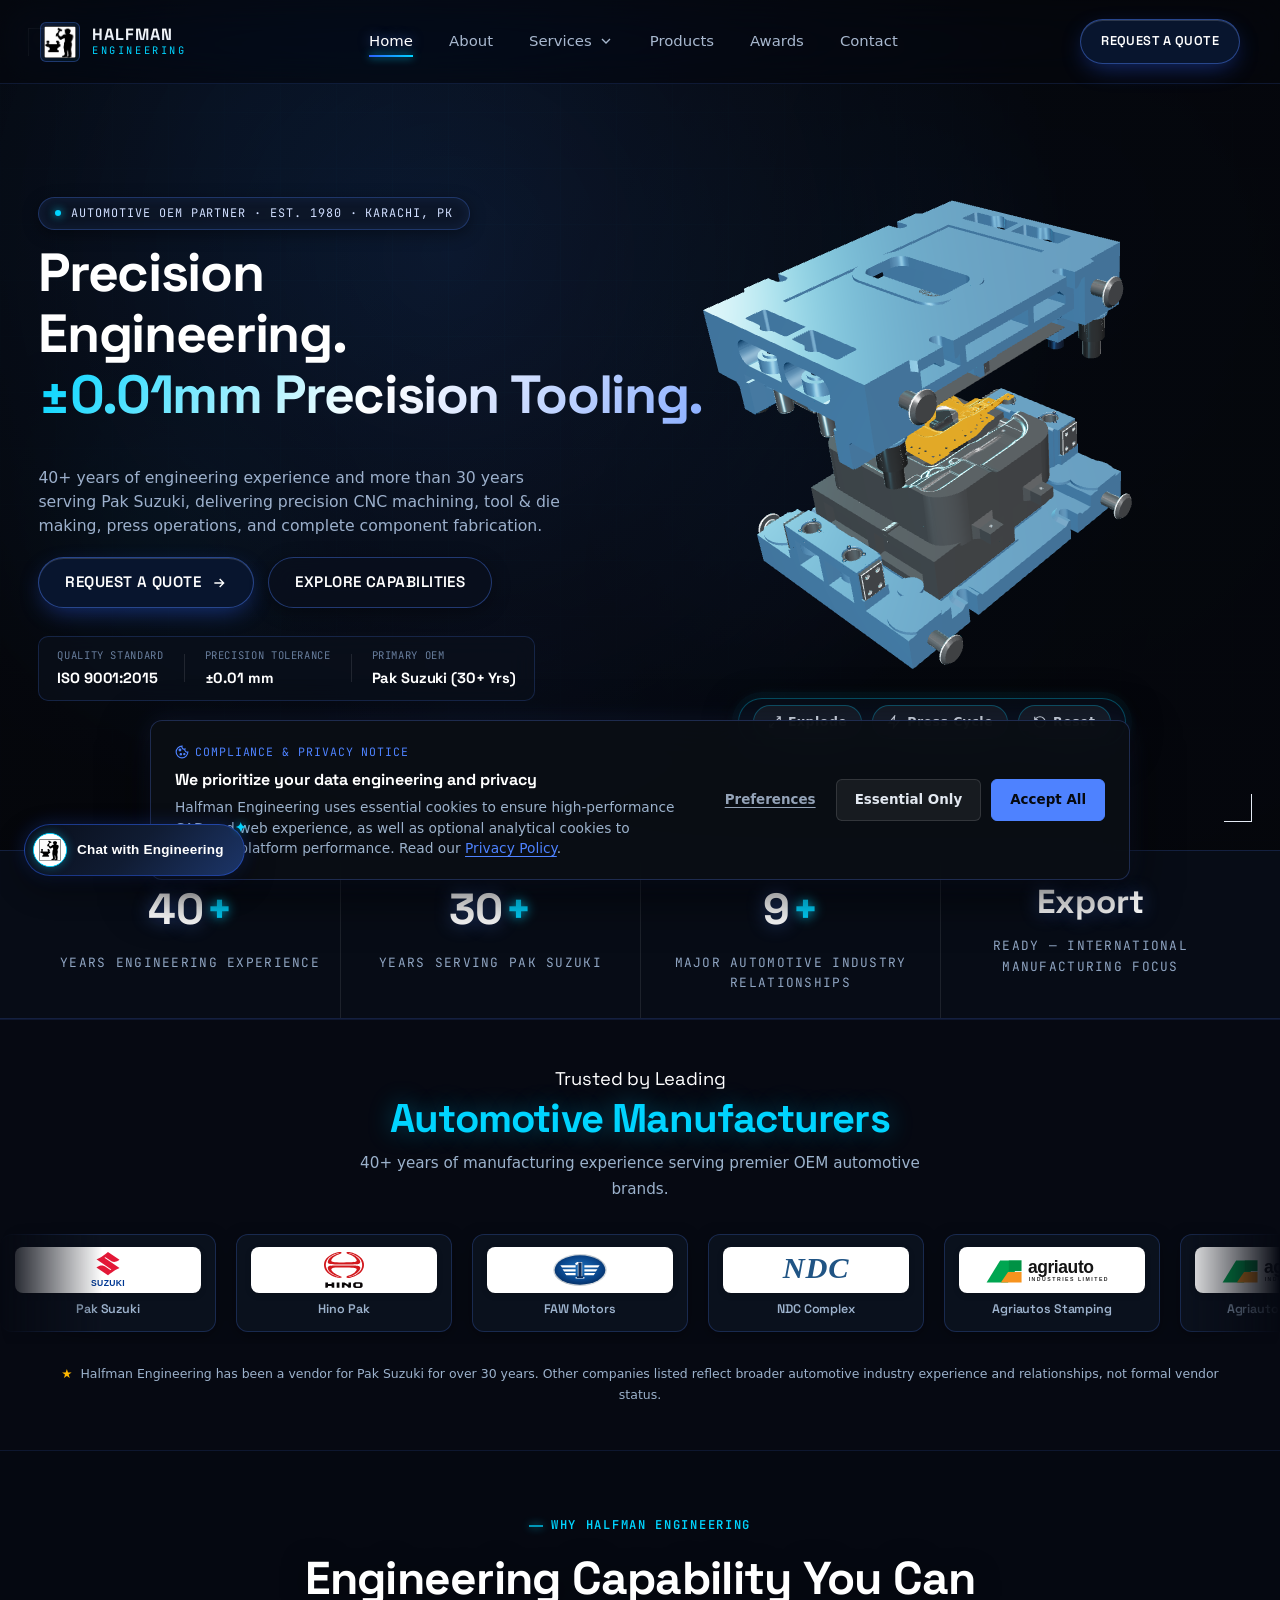
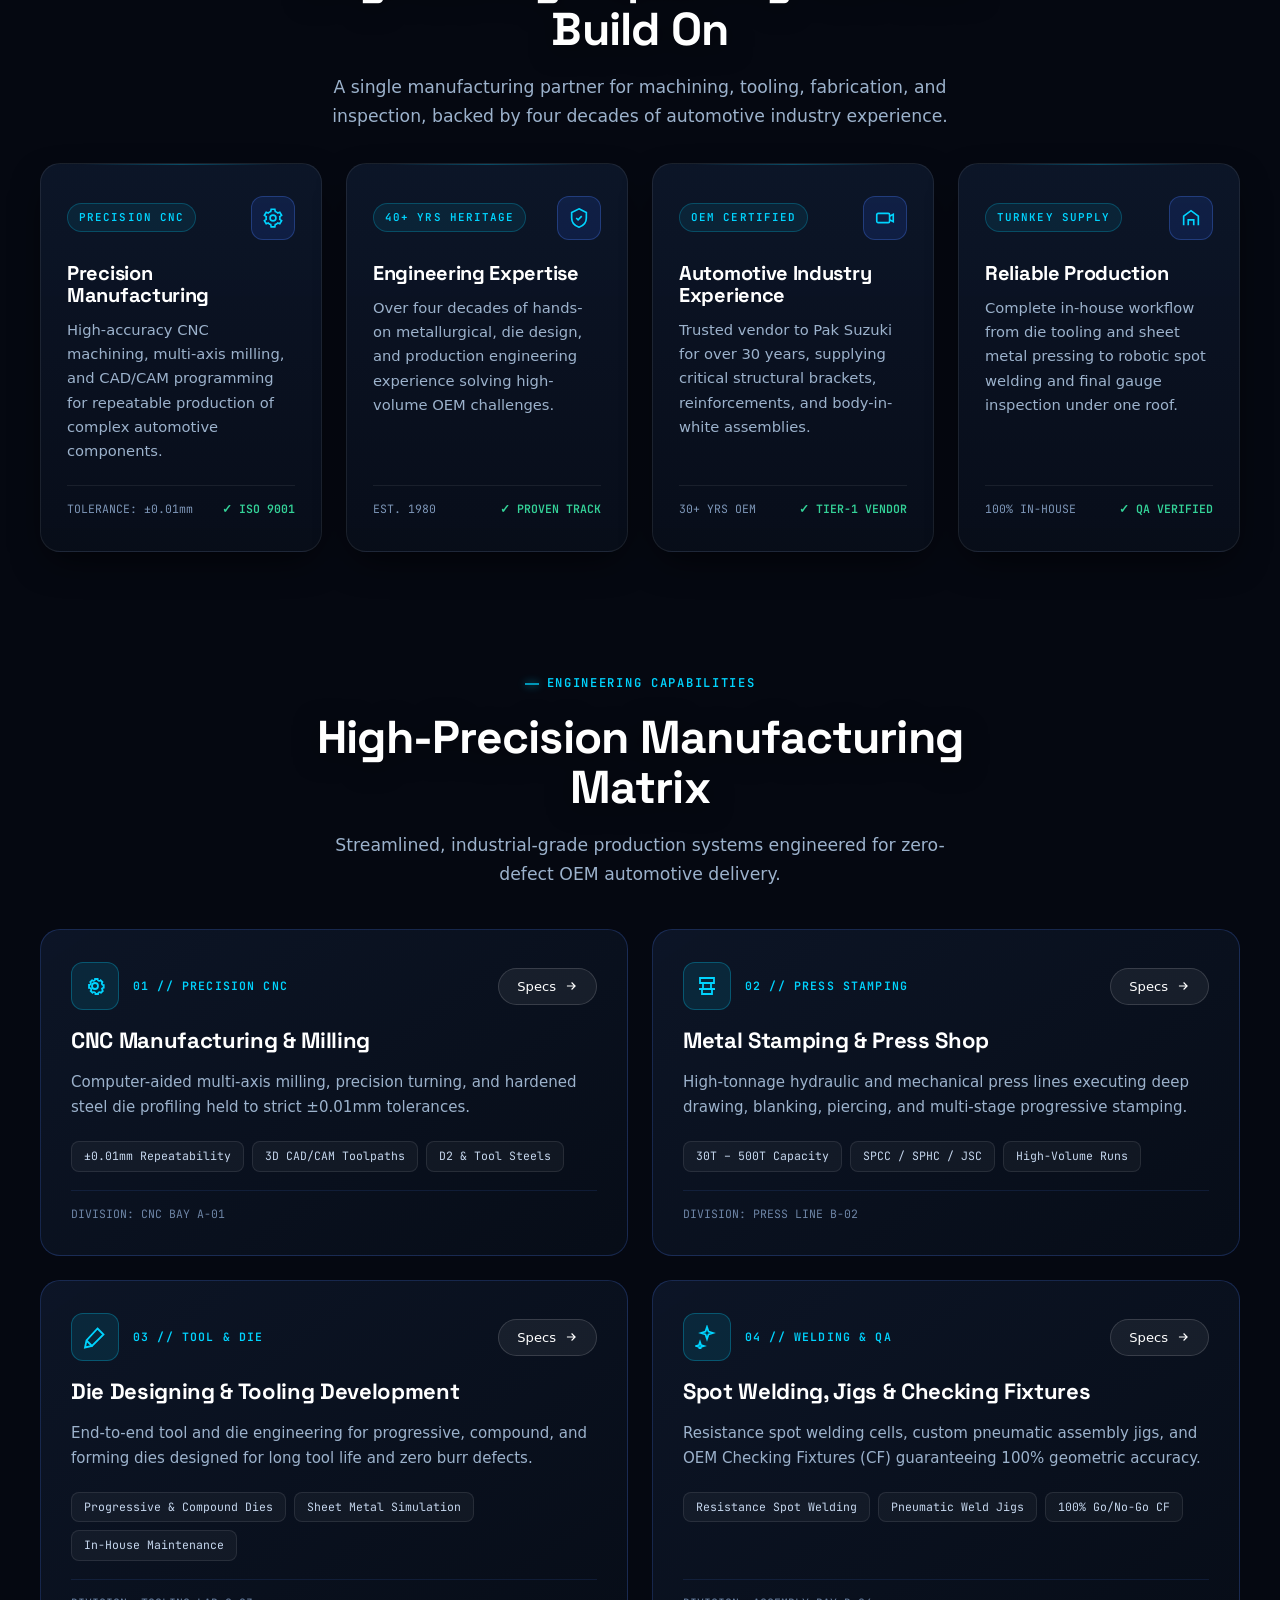
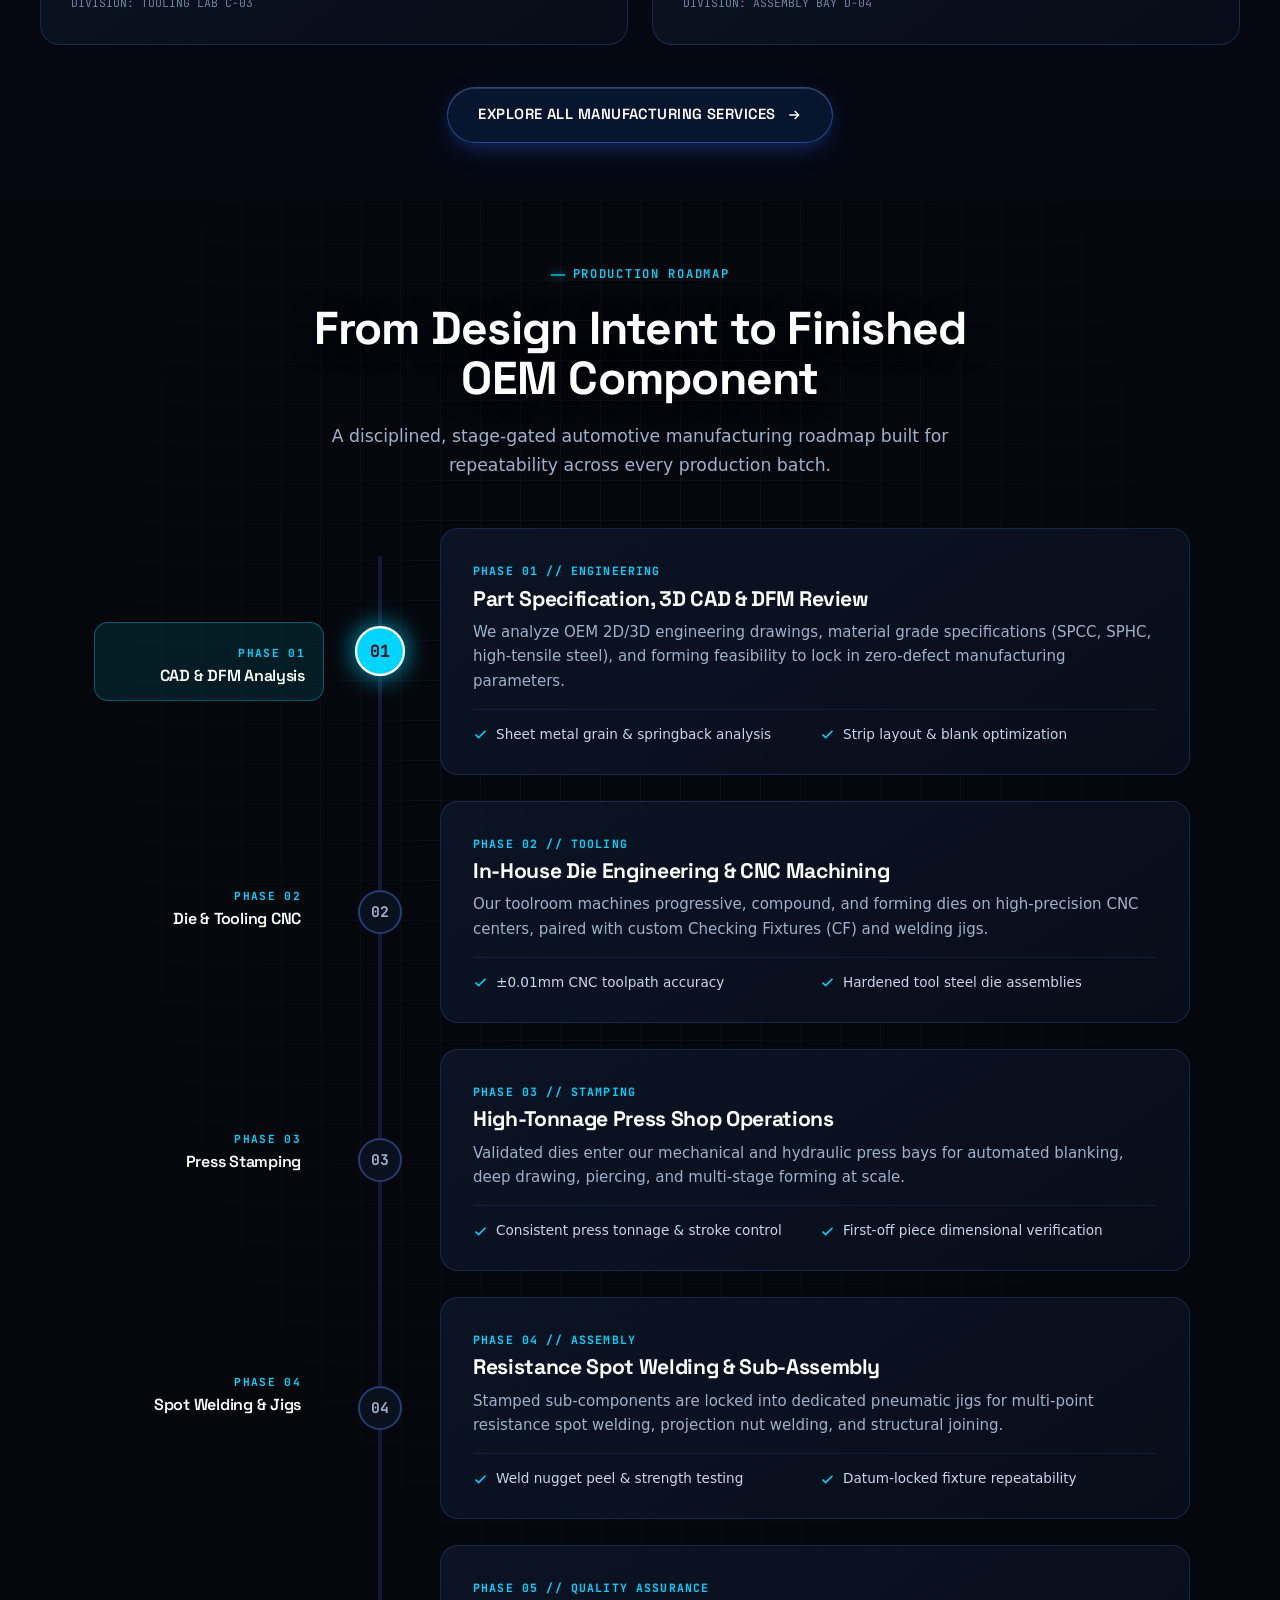
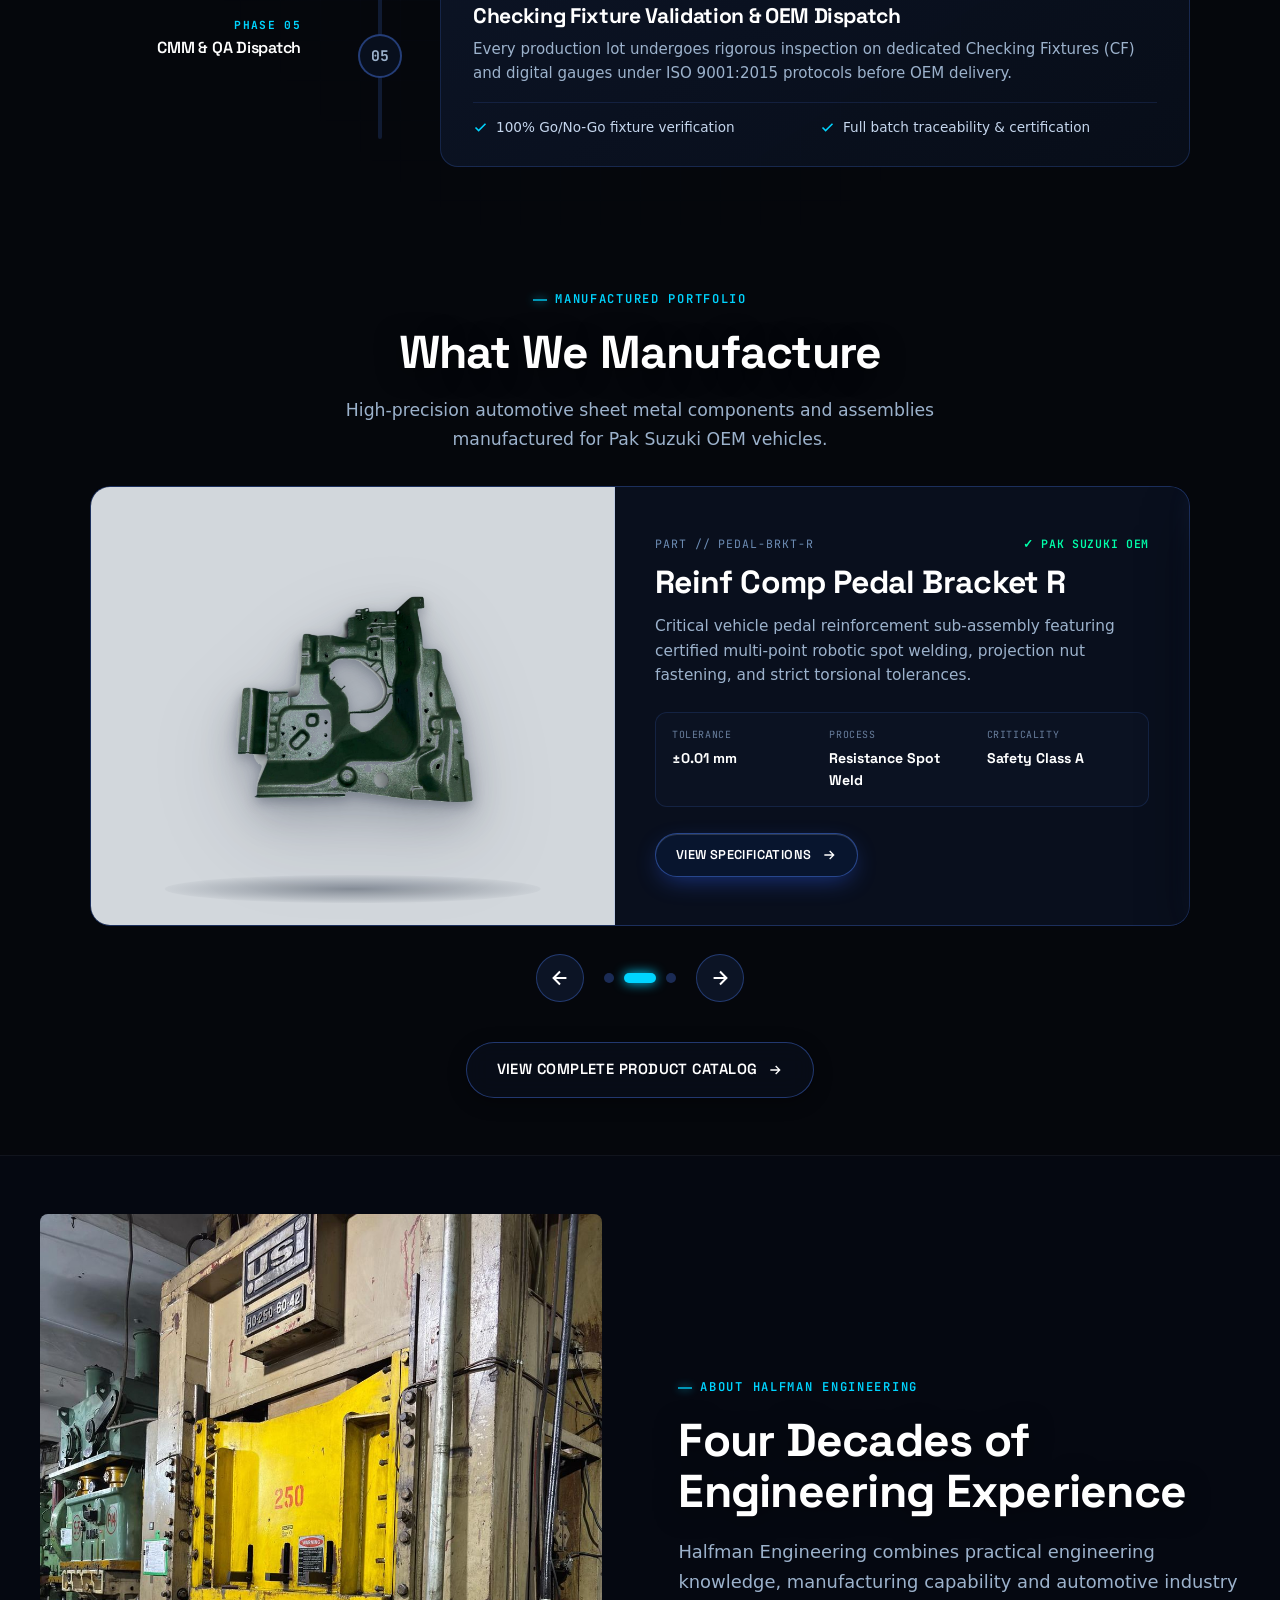
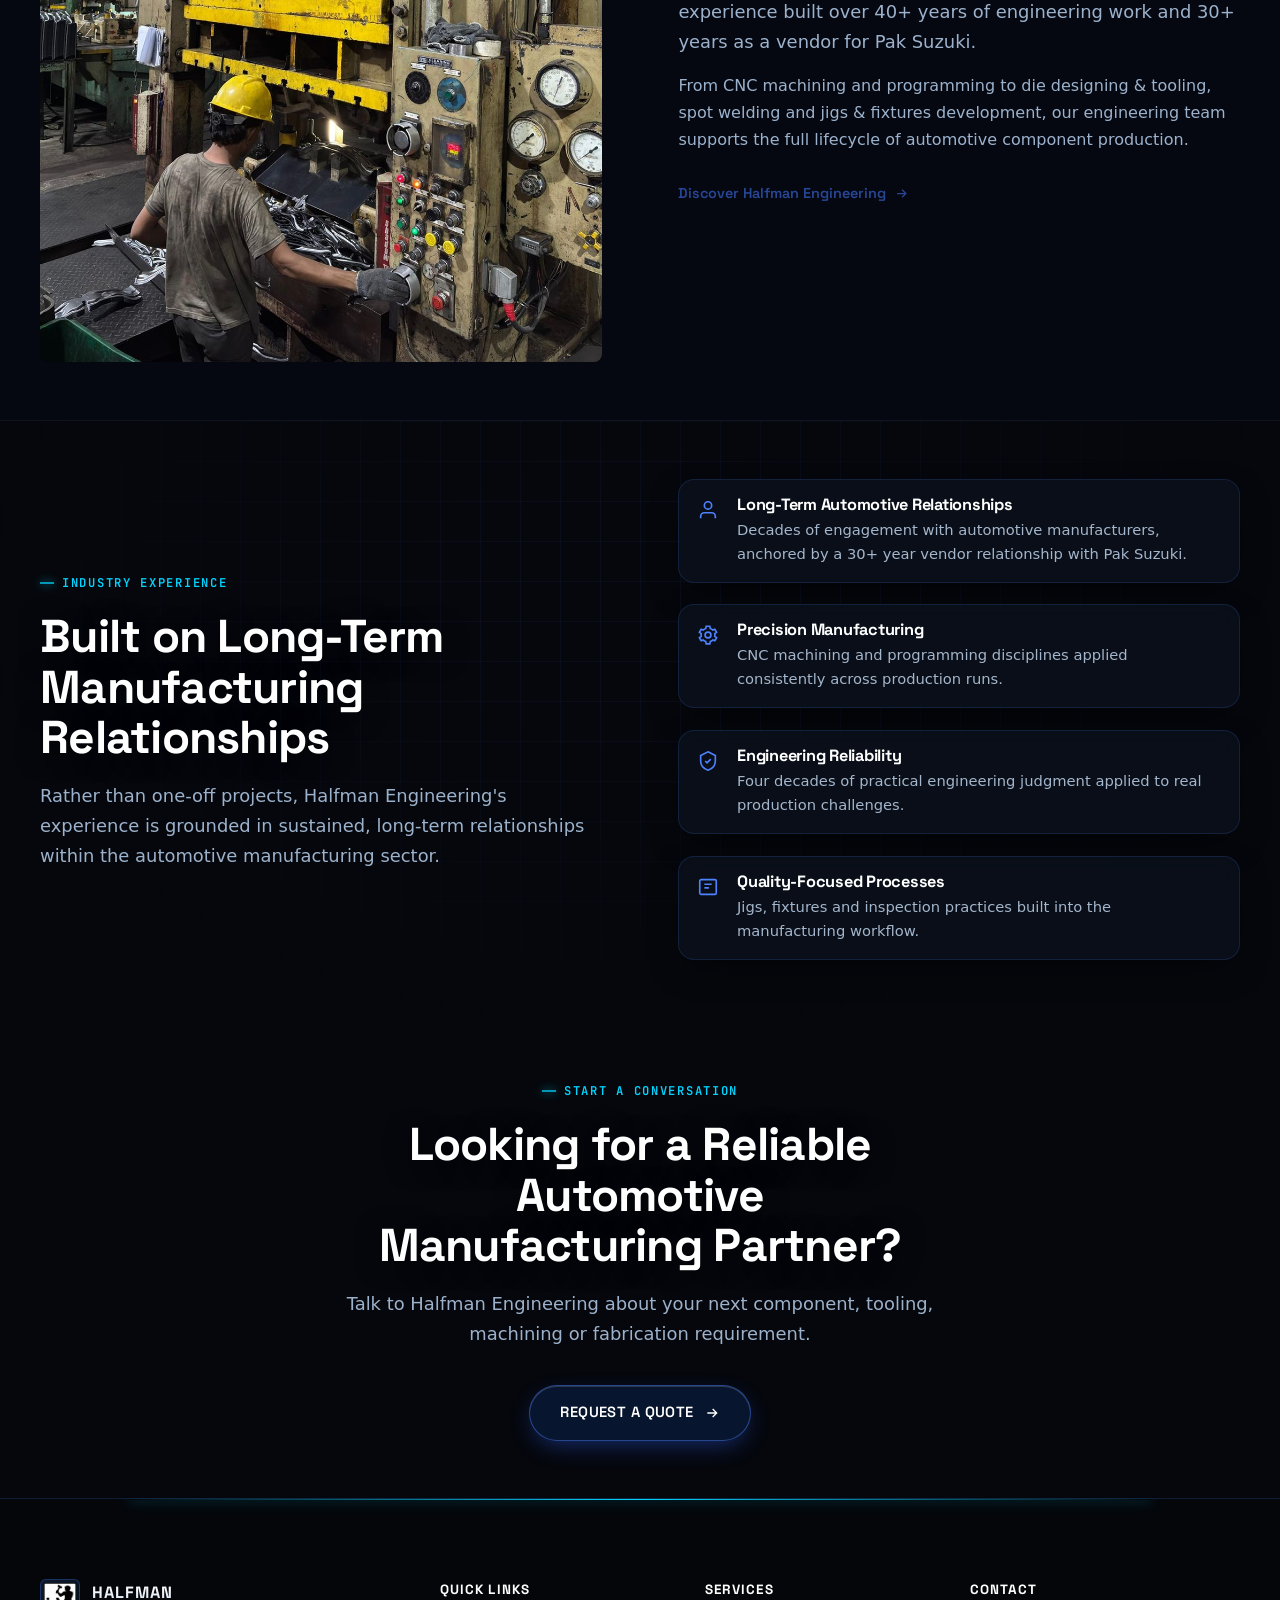
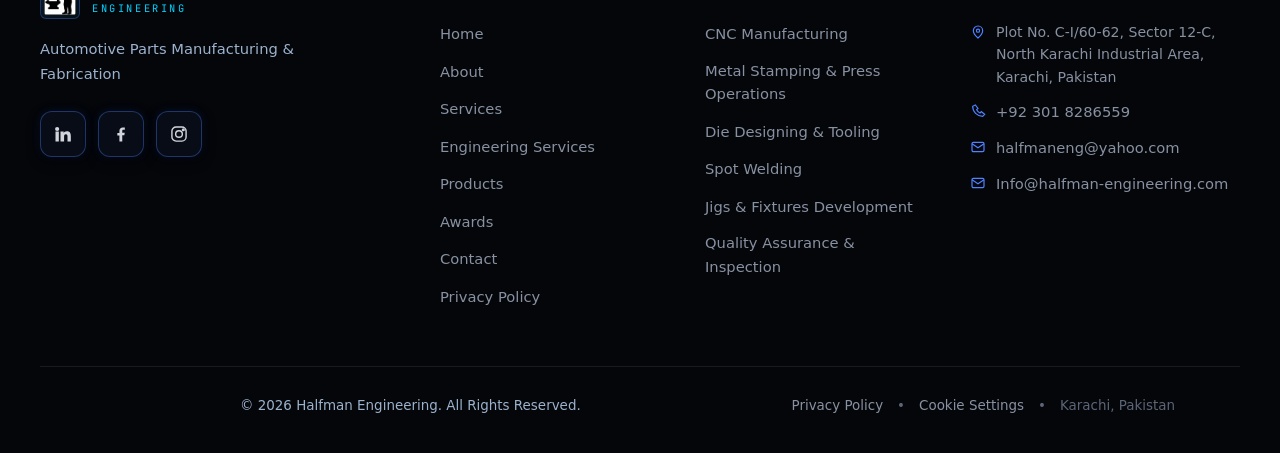
==== commit a341f5ad: "Implement comprehensive B2B manufacturing SEO, schema, canonical & internal link fixes, and technica" ====
--- a/index.html
+++ b/index.html
@@ -3,21 +3,21 @@
 <head>
 <meta charset="UTF-8">
 <meta name="viewport" content="width=device-width, initial-scale=1.0">
-<title>Halfman Engineering | Automotive Parts Manufacturer in Pakistan</title>
-<meta name="description" content="Halfman Engineering is a Karachi-based automotive parts manufacturer and precision engineering company with 40+ years of experience and 30+ years serving Pak Suzuki. CNC machining, die designing & tooling, sheet metal stamping, spot welding and fabrication.">
-<meta name="keywords" content="Halfman Engineering, automotive parts manufacturer Pakistan, sheet metal parts Karachi, Pak Suzuki vendor, CNC machining Pakistan, tool and die development, automotive stamping, spot welding Karachi">
+<title>Halfman Engineering | Automotive Parts Manufacturer &amp; CNC Machining in Karachi, Pakistan</title>
+<meta name="description" content="ISO 9001:2015 certified automotive parts manufacturer in Karachi, Pakistan with 40+ years experience &amp; 30+ years as a Pak Suzuki OEM vendor. Precision CNC machining, progressive die tooling, sheet metal stamping (up to 500T), spot welding &amp; checking fixtures.">
+<meta name="keywords" content="Halfman Engineering, automotive parts manufacturer Pakistan, CNC machining Karachi, sheet metal stamping Pakistan, tool and die manufacturer Karachi, Pak Suzuki vendor, spot welding services, jigs and fixtures manufacturer Pakistan, checking fixtures CF">
 <link rel="canonical" href="https://halfman-engineering.com/">
 <meta property="og:type" content="website">
 <meta property="og:locale" content="en_US">
 <meta property="og:site_name" content="Halfman Engineering">
-<meta property="og:title" content="Halfman Engineering | Automotive Parts Manufacturer in Pakistan">
-<meta property="og:description" content="Precision CNC machining, die designing & tooling, sheet metal fabrication and spot welding for the automotive industry. 40+ years of engineering experience, 30+ years serving Pak Suzuki.">
+<meta property="og:title" content="Halfman Engineering | Automotive Parts Manufacturer &amp; CNC Machining in Karachi, Pakistan">
+<meta property="og:description" content="ISO 9001:2015 certified automotive parts manufacturer in Karachi, Pakistan. 40+ years of engineering experience &amp; 30+ years serving Pak Suzuki with CNC machining, die tooling, metal stamping &amp; spot welding.">
 <meta property="og:url" content="https://halfman-engineering.com/">
 <meta property="og:image" content="https://halfman-engineering.com/images/award%20pic%202.jpeg">
-<meta property="og:image:alt" content="Halfman Engineering - Precision Automotive Parts Manufacturer">
+<meta property="og:image:alt" content="Halfman Engineering - Precision Automotive Parts Manufacturer in Karachi, Pakistan">
 <meta name="twitter:card" content="summary_large_image">
-<meta name="twitter:title" content="Halfman Engineering | Automotive Parts Manufacturer in Pakistan">
-<meta name="twitter:description" content="Precision CNC machining, die designing & tooling, sheet metal fabrication and spot welding for the automotive industry. 40+ years of engineering experience, 30+ years serving Pak Suzuki.">
+<meta name="twitter:title" content="Halfman Engineering | Automotive Parts Manufacturer &amp; CNC Machining in Karachi, Pakistan">
+<meta name="twitter:description" content="ISO 9001:2015 certified automotive parts manufacturer in Karachi, Pakistan. 40+ years of engineering experience &amp; 30+ years serving Pak Suzuki.">
 <meta name="twitter:image" content="https://halfman-engineering.com/images/award%20pic%202.jpeg">
 <link rel="dns-prefetch" href="//fonts.googleapis.com">
 <link rel="dns-prefetch" href="//fonts.gstatic.com">
@@ -36,47 +36,116 @@
 <script type="application/ld+json">
 {
   "@context": "https://schema.org",
-  "@type": "AutoPartsManufacturer",
-  "name": "Halfman Engineering",
-  "alternateName": "Halfman Engineering Works",
-  "url": "https://halfman-engineering.com/",
-  "logo": "https://halfman-engineering.com/images/halfman%20logo.png",
-  "image": "https://halfman-engineering.com/images/award%20pic%202.jpeg",
-  "description": "Leading automotive sheet metal parts manufacturer and precision engineering company in Karachi, Pakistan. 40+ years engineering experience and 30+ years serving Pak Suzuki.",
-  "foundingDate": "1980",
-  "founder": {
-    "@type": "Person",
-    "name": "Muhammad Aqil (Late)"
-  },
-  "address": {
-    "@type": "PostalAddress",
-    "addressLocality": "Karachi",
-    "addressRegion": "Sindh",
-    "addressCountry": "PK"
-  },
-  "areaServed": ["Pakistan", "Worldwide"],
-  "sameAs": [
-    "https://www.facebook.com/share/19BxgiYAWf/"
-  ],
-  "hasOfferCatalog": {
-    "@type": "OfferCatalog",
-    "name": "Automotive Engineering & Manufacturing Services",
-    "itemListElement": [
-      { "@type": "Offer", "itemOffered": { "@type": "Service", "name": "Sheet Metal Stamping & Press Shop Operations" } },
-      { "@type": "Offer", "itemOffered": { "@type": "Service", "name": "Tool & Die Designing and Manufacturing" } },
-      { "@type": "Offer", "itemOffered": { "@type": "Service", "name": "Precision CNC Machining & Programming" } },
-      { "@type": "Offer", "itemOffered": { "@type": "Service", "name": "Automotive Spot Welding & Assembly" } },
-      { "@type": "Offer", "itemOffered": { "@type": "Service", "name": "Jigs, Fixtures & Checking Fixtures (CF)" } }
-    ]
-  },
-  "knowsAbout": [
-    "Automotive Sheet Metal Parts",
-    "Pak Suzuki OEM Components",
-    "Tool & Die Making",
-    "CNC Machining",
-    "Blanking & Stamping",
-    "Spot Welding",
-    "Checking Fixtures"
+  "@graph": [
+    {
+      "@type": ["Organization", "LocalBusiness", "AutoPartsManufacturer"],
+      "@id": "https://halfman-engineering.com/#organization",
+      "name": "Halfman Engineering",
+      "alternateName": "Halfman Engineering Works",
+      "url": "https://halfman-engineering.com/",
+      "logo": "https://halfman-engineering.com/images/halfman%20logo.png",
+      "image": "https://halfman-engineering.com/images/award%20pic%202.jpeg",
+      "description": "ISO 9001:2015 certified automotive sheet metal parts manufacturer and precision engineering company in North Karachi Industrial Area, Karachi, Pakistan. 40+ years of engineering experience and 30+ years serving Pak Suzuki.",
+      "foundingDate": "1980",
+      "founder": {
+        "@type": "Person",
+        "name": "Muhammad Aqil (Late)"
+      },
+      "telephone": "+92 301 8286559",
+      "email": "Info@halfman-engineering.com",
+      "address": {
+        "@type": "PostalAddress",
+        "streetAddress": "Plot No. C-I/60-62, Sector 12-C, North Karachi Industrial Area",
+        "addressLocality": "Karachi",
+        "addressRegion": "Sindh",
+        "addressCountry": "PK"
+      },
+      "contactPoint": [
+        {
+          "@type": "ContactPoint",
+          "telephone": "+92 301 8286559",
+          "email": "Info@halfman-engineering.com",
+          "contactType": "sales",
+          "areaServed": ["PK", "Worldwide"],
+          "availableLanguage": ["English", "Urdu"]
+        }
+      ],
+      "areaServed": ["Pakistan", "Worldwide"],
+      "hasCredential": [
+        {
+          "@type": "EducationalOccupationalCredential",
+          "credentialCategory": "certification",
+          "name": "ISO 9001:2015 Quality Management System"
+        },
+        {
+          "@type": "EducationalOccupationalCredential",
+          "credentialCategory": "certification",
+          "name": "PAAPAM Quality Certificate"
+        }
+      ],
+      "memberOf": [
+        {
+          "@type": "Organization",
+          "name": "Pakistan Association of Automotive Parts & Accessories Manufacturers (PAAPAM)"
+        },
+        {
+          "@type": "Organization",
+          "name": "Karachi Chamber of Commerce & Industry (KCCI)"
+        },
+        {
+          "@type": "Organization",
+          "name": "Engineering Development Board (EDB)"
+        }
+      ],
+      "sameAs": [
+        "https://www.facebook.com/share/19BxgiYAWf/",
+        "https://www.instagram.com/halfmanengineering"
+      ],
+      "hasOfferCatalog": {
+        "@type": "OfferCatalog",
+        "name": "Automotive Engineering & Manufacturing Services",
+        "itemListElement": [
+          { "@type": "Offer", "itemOffered": { "@type": "Service", "name": "Sheet Metal Stamping & Press Shop Operations", "url": "https://halfman-engineering.com/services.html#press-operations" } },
+          { "@type": "Offer", "itemOffered": { "@type": "Service", "name": "Tool & Die Designing and Manufacturing", "url": "https://halfman-engineering.com/services.html#die-designing" } },
+          { "@type": "Offer", "itemOffered": { "@type": "Service", "name": "Precision CNC Machining & Programming", "url": "https://halfman-engineering.com/services.html#cnc-machining" } },
+          { "@type": "Offer", "itemOffered": { "@type": "Service", "name": "Automotive Spot Welding & MIG Assembly", "url": "https://halfman-engineering.com/services.html#spot-welding" } },
+          { "@type": "Offer", "itemOffered": { "@type": "Service", "name": "Jigs, Fixtures & Checking Fixtures (CF)", "url": "https://halfman-engineering.com/engineering-services.html#checking-fixtures" } },
+          { "@type": "Offer", "itemOffered": { "@type": "Service", "name": "CMM Inspection & Quality Assurance", "url": "https://halfman-engineering.com/services.html#quality-department" } }
+        ]
+      },
+      "knowsAbout": [
+        "Automotive Sheet Metal Stamping",
+        "Pak Suzuki OEM Components",
+        "Progressive & Compound Die Manufacturing",
+        "Precision CNC Machining & Turning",
+        "CAD/CAM Engineering (AutoCAD, Creo, AutoForm, CATIA)",
+        "PLC Resistance Spot Welding & MIG Welding",
+        "Automotive Checking Fixtures (CF) & Welding Jigs",
+        "CMM Dimensional Inspection & PPAP Documentation"
+      ]
+    },
+    {
+      "@type": "WebSite",
+      "@id": "https://halfman-engineering.com/#website",
+      "url": "https://halfman-engineering.com/",
+      "name": "Halfman Engineering",
+      "publisher": {
+        "@id": "https://halfman-engineering.com/#organization"
+      },
+      "inLanguage": "en"
+    },
+    {
+      "@type": "BreadcrumbList",
+      "@id": "https://halfman-engineering.com/#breadcrumb",
+      "itemListElement": [
+        {
+          "@type": "ListItem",
+          "position": 1,
+          "name": "Home",
+          "item": "https://halfman-engineering.com/"
+        }
+      ]
+    }
   ]
 }
 </script>
@@ -95,12 +164,12 @@
 <!-- ================= HEADER ================= -->
 <header class="site-header">
   <div class="container header-inner">
-    <a href="index.html" class="brand" aria-label="Halfman Engineering — Home">
+    <a href="/" class="brand" aria-label="Halfman Engineering — Home">
       <img loading="eager" decoding="async" src="images/halfman logo.png" alt="Halfman Engineering Logo" class="brand-mark">
       <span class="brand-text"><span class="name">HALFMAN</span><span class="tag">Engineering</span></span>
     </a>
     <nav class="nav-primary" aria-label="Primary">
-      <a href="index.html" aria-current="page">Home</a>
+      <a href="/" aria-current="page">Home</a>
       <a href="about.html">About</a>
       <div class="nav-dropdown">
         <a href="services.html" class="nav-dropdown-toggle" aria-haspopup="true" aria-expanded="false">Services <svg viewBox="0 0 24 24" fill="none" stroke="currentColor" stroke-width="2" width="16" height="16"><path d="M6 9l6 6 6-6"/></svg></a>
@@ -127,7 +196,7 @@
   <button class="nav-panel-close" aria-label="Close menu">
     <svg viewBox="0 0 24 24" fill="none" stroke="currentColor" stroke-width="1.8" width="20" height="20"><path d="M6 6l12 12M18 6L6 18"/></svg>
   </button>
-  <a href="index.html" aria-current="page">Home</a>
+  <a href="/" aria-current="page">Home</a>
   <a href="about.html">About</a>
   <div class="nav-dropdown">
     <a href="services.html" class="nav-dropdown-toggle" aria-haspopup="true" aria-expanded="false">Services <svg viewBox="0 0 24 24" fill="none" stroke="currentColor" stroke-width="2" width="16" height="16"><path d="M6 9l6 6 6-6"/></svg></a>
@@ -140,7 +209,7 @@
   <a href="awards.html">Awards</a>
   <a href="contact.html">Contact</a>
   <a href="contact.html" class="btn btn-primary btn-block">Request a Quote</a>
-  <div class="nav-panel-meta">Plot No. C-I/60-62, Sector 12-C, North Karachi Industrial Area, Karachi, Pakistan<br>Automotive Parts Manufacturer & Engineering Fabrication</div>
+  <div class="nav-panel-meta">Plot No. C-I/60-62, Sector 12-C, North Karachi Industrial Area, Karachi, Pakistan<br>Automotive Parts Manufacturer &amp; Engineering Fabrication</div>
 </nav>
 
 <main id="main">
@@ -428,7 +497,7 @@
             <p>Over four decades of hands-on metallurgical, die design, and production engineering experience solving high-volume OEM challenges.</p>
           </div>
           <div class="kh-client-footer">
-            <span>EST. 1983</span>
+            <span>EST. 1980</span>
             <span class="kh-client-verified">&#10003; PROVEN TRACK</span>
           </div>
         </div>
@@ -872,13 +941,13 @@
     <div class="container split">
       <div data-reveal>
         <!-- Replace with actual Halfman Engineering facility/team photograph -->
-        <img decoding="async" src="images/press shop 2.jpeg" data-fallback="Halfman Engineering Facility — add photograph" alt="Engineer reviewing precision manufacturing work" loading="lazy" class="about-press-img">
+        <img decoding="async" src="images/press shop 2.jpeg" data-fallback="Halfman Engineering Facility — add photograph" alt="High-tonnage sheet metal stamping press shop facility at Halfman Engineering in North Karachi, Pakistan" loading="lazy" class="about-press-img">
       </div>
       <div data-reveal>
         <span class="eyebrow">About Halfman Engineering</span>
         <h2>Four Decades of Engineering Experience</h2>
         <p class="lede" style="margin-top:20px;">Halfman Engineering combines practical engineering knowledge, manufacturing capability and automotive industry experience built over 40+ years of engineering work and 30+ years as a vendor for Pak Suzuki.</p>
-        <p style="margin-top:16px;">From CNC machining and programming to die designing & tooling, spot welding and jigs & fixtures development, our engineering team supports the full lifecycle of automotive component production.</p>
+        <p style="margin-top:16px;">From CNC machining and programming to die designing &amp; tooling, spot welding and jigs &amp; fixtures development, our engineering team supports the full lifecycle of automotive component production.</p>
         <a href="about.html" class="link-arrow" style="margin-top:28px;display:inline-flex;">Discover Halfman Engineering <svg viewBox="0 0 24 24" fill="none" stroke="currentColor" stroke-width="2"><path d="M5 12h14M13 6l6 6-6 6"/></svg></a>
       </div>
     </div>
@@ -934,11 +1003,11 @@
   <div class="container">
     <div class="footer-grid">
       <div class="footer-brand">
-        <a href="index.html" class="brand" aria-label="Halfman Engineering — Home">
+        <a href="/" class="brand" aria-label="Halfman Engineering — Home">
           <img loading="eager" decoding="async" src="images/halfman logo.png" alt="Halfman Engineering Logo" class="brand-mark">
           <span class="brand-text"><span class="name">HALFMAN</span><span class="tag">Engineering</span></span>
         </a>
-        <p>Automotive Parts Manufacturing & Fabrication</p>
+        <p>Automotive Parts Manufacturing &amp; Fabrication</p>
         <div class="social-row">
           <!-- Replace with actual company social profile URLs -->
           <a href="https://linkedin.com" target="_blank" rel="noopener" aria-label="Halfman Engineering on LinkedIn"><svg viewBox="0 0 24 24" fill="currentColor"><path d="M4.98 3.5a2.5 2.5 0 11-.02 5 2.5 2.5 0 01.02-5zM3 9h4v12H3zM9 9h3.8v1.7h.05c.53-.95 1.83-1.95 3.77-1.95 4.03 0 4.78 2.55 4.78 5.86V21h-4v-5.7c0-1.36-.03-3.1-1.9-3.1-1.9 0-2.2 1.48-2.2 3v5.8H9z"/></svg></a>
@@ -949,7 +1018,7 @@
       <div class="footer-col">
         <h5>Quick Links</h5>
         <ul>
-          <li><a href="index.html">Home</a></li>
+          <li><a href="/">Home</a></li>
           <li><a href="about.html">About</a></li>
           <li><a href="services.html">Services</a></li>
           <li><a href="engineering-services.html">Engineering Services</a></li>
@@ -962,12 +1031,12 @@
       <div class="footer-col">
         <h5>Services</h5>
         <ul>
-          <li><a href="services.html#cnc-manufacturing">CNC Manufacturing</a></li>
-          <li><a href="services.html#press-operations">Metal Stamping & Press Operations</a></li>
-          <li><a href="services.html#die-designing">Die Designing & Tooling</a></li>
+          <li><a href="services.html#cnc-machining">CNC Manufacturing</a></li>
+          <li><a href="services.html#press-operations">Metal Stamping &amp; Press Operations</a></li>
+          <li><a href="services.html#die-designing">Die Designing &amp; Tooling</a></li>
           <li><a href="services.html#spot-welding">Spot Welding</a></li>
-          <li><a href="services.html#jigs-fixtures">Jigs & Fixtures Development</a></li>
-          <li><a href="services.html#quality-assurance">Quality Assurance & Inspection</a></li>
+          <li><a href="engineering-services.html#welding-jigs">Jigs &amp; Fixtures Development</a></li>
+          <li><a href="services.html#quality-department">Quality Assurance &amp; Inspection</a></li>
         </ul>
       </div>
       <div class="footer-col">
--- a/css/style.css
+++ b/css/style.css
@@ -1390,20 +1390,21 @@
 .timeline-step h4 { font-family: var(--font-head); font-size: 1.02rem; margin-bottom: 8px; }
 .timeline-step p { font-size: .9rem; }
 
-.faq-list { border-top: 1px solid #e5e7eb; }
+.faq-list { max-width: 900px; margin-inline: auto; border-top: 1px solid rgba(91, 130, 255, 0.22); }
 .faq-item {
-  border-bottom: 1px solid #e5e7eb;
+  border-bottom: 1px solid rgba(91, 130, 255, 0.22);
   transition: background .2s var(--ease);
 }
-.faq-item:hover { background: rgba(91,130,255,.03); }
-.faq-q { width: 100%; display: flex; align-items: center; justify-content: space-between; gap: 20px; padding: 24px 4px; text-align: left; font-family: var(--font-head); font-size: 1.05rem; font-weight: 600; }
-.faq-q .icon { width: 22px; height: 22px; flex-shrink: 0; position: relative; }
-.faq-q .icon::before, .faq-q .icon::after { content:''; position:absolute; background: var(--ink-900); top: 50%; left: 50%; transition: transform var(--dur-fast) var(--ease); }
-.faq-q .icon::before { width: 14px; height: 2px; transform: translate(-50%,-50%); }
-.faq-q .icon::after { width: 2px; height: 14px; transform: translate(-50%,-50%); }
+.faq-item:hover { background: rgba(91, 130, 255, 0.05); }
+.faq-q { width: 100%; display: flex; align-items: center; justify-content: space-between; gap: 20px; padding: 22px 12px; text-align: left; font-family: var(--font-head); font-size: 1.05rem; font-weight: 600; color: var(--white); }
+.faq-q .icon { width: 28px; height: 28px; flex-shrink: 0; position: relative; border-radius: 50%; background: rgba(91, 130, 255, 0.12); border: 1px solid rgba(91, 130, 255, 0.3); }
+.faq-q .icon::before, .faq-q .icon::after { content:''; position:absolute; background: #00D4FF; top: 50%; left: 50%; transition: transform var(--dur-fast) var(--ease); }
+.faq-q .icon::before { width: 12px; height: 2px; transform: translate(-50%,-50%); }
+.faq-q .icon::after { width: 2px; height: 12px; transform: translate(-50%,-50%); }
 .faq-item[data-open="true"] .icon::after { transform: translate(-50%,-50%) rotate(90deg); opacity: 0; }
 .faq-a { max-height: 0; overflow: hidden; transition: max-height var(--dur-med) var(--ease); }
-.faq-a-inner { padding: 0 4px 26px; max-width: 65ch; }
+.faq-a-inner { padding: 0 12px 24px; max-width: 82ch; color: var(--steel-200); line-height: 1.7; font-size: 0.96rem; }
+.faq-a-inner a { color: #00D4FF; text-decoration: underline; text-underline-offset: 3px; }
 .faq-item[data-open="true"] .faq-a { max-height: 800px; }
 
 .filter-bar { display: flex; flex-wrap: wrap; gap: 10px; margin-bottom: 40px; }
@@ -3473,7 +3474,6 @@
 
 .page-hero .hero-media img,
 .page-hero-compact .hero-media img,
-body.page-services .page-hero .hero-media img,
 body.page-products .page-hero .hero-media img {
   width: 100% !important;
   height: 100% !important;
@@ -3486,7 +3486,6 @@
 
 .page-hero .hero-media::after,
 .page-hero-compact .hero-media::after,
-body.page-services .page-hero .hero-media::after,
 body.page-products .page-hero .hero-media::after {
   content: '' !important;
   position: absolute !important;
@@ -3504,6 +3503,62 @@
     ) !important;
   pointer-events: none !important;
   z-index: 1 !important;
+}
+
+/* Dedicated hero presentation for shearing.jpeg on Services page */
+body.page-services .page-hero {
+  min-height: clamp(580px, 72vh, 680px) !important;
+}
+
+body.page-services .page-hero .hero-media img {
+  width: 100% !important;
+  height: 100% !important;
+  object-fit: cover !important;
+  object-position: 74% 5% !important;
+  opacity: 1 !important;
+  filter: contrast(1.05) brightness(1.02) !important;
+  display: block !important;
+}
+
+body.page-services .page-hero .hero-media::after {
+  content: '' !important;
+  position: absolute !important;
+  inset: 0 !important;
+  background: 
+    linear-gradient(90deg, 
+      rgba(5, 7, 12, 0.94) 0%, 
+      rgba(5, 7, 12, 0.82) 36%, 
+      rgba(5, 7, 12, 0.28) 65%, 
+      rgba(5, 7, 12, 0.35) 100%
+    ),
+    linear-gradient(180deg, 
+      rgba(5, 7, 12, 0.60) 0%, 
+      rgba(5, 7, 12, 0.08) 35%, 
+      rgba(5, 7, 12, 0.75) 100%
+    ) !important;
+  pointer-events: none !important;
+  z-index: 1 !important;
+}
+
+@media (max-width: 768px) {
+  body.page-services .page-hero {
+    min-height: 560px !important;
+  }
+  body.page-services .page-hero .hero-media {
+    top: var(--header-h) !important;
+    height: calc(100% - var(--header-h)) !important;
+  }
+  body.page-services .page-hero .hero-media img {
+    object-position: 70% 0% !important;
+  }
+  body.page-services .page-hero .hero-media::after {
+    background: 
+      linear-gradient(180deg, 
+        rgba(5, 7, 12, 0.88) 0%, 
+        rgba(5, 7, 12, 0.45) 42%, 
+        rgba(5, 7, 12, 0.88) 100%
+      ) !important;
+  }
 }
 
 .page-hero .hero-content,
@@ -3979,7 +4034,7 @@
 }
 
 
-/* Fix: Guarantee .hero-futuristic pulls content UP right below header without sticking to navbar */
+/* Fix: Ensure comfortable breathing room below fixed header across all screens */
 .hero-futuristic {
   display: flex !important;
   flex-direction: column !important;
@@ -3987,8 +4042,8 @@
   align-items: flex-start !important;
   position: relative !important;
   min-height: auto !important;
-  padding-top: calc(var(--header-h) + 2px) !important;
-  padding-bottom: 24px !important;
+  padding-top: calc(var(--header-h) + clamp(26px, 3.8vw, 44px)) !important;
+  padding-bottom: clamp(36px, 5vw, 56px) !important;
   overflow: hidden !important;
   width: 100% !important;
 }
@@ -4005,7 +4060,7 @@
   display: flex !important;
   justify-content: flex-start !important;
   margin-inline: auto !important;
-  padding-block: 0px 20px !important;
+  padding-block: 6px 20px !important;
   padding-inline: clamp(16px, 3vw, 40px) !important;
 }
 
@@ -4030,6 +4085,10 @@
 }
 
 @media (max-width: 1080px) {
+  .hero-futuristic {
+    padding-top: calc(var(--header-h) + clamp(22px, 3.2vw, 34px)) !important;
+    padding-bottom: 40px !important;
+  }
   .hero-futuristic .hero-grid-split {
     grid-template-columns: 1fr !important;
     gap: 32px !important;
@@ -4056,6 +4115,10 @@
 
 /* Ultra-Clean Mobile Responsive Refinements (< 540px) */
 @media (max-width: 540px) {
+  .hero-futuristic {
+    padding-top: calc(var(--header-h) + 24px) !important;
+    padding-bottom: 48px !important;
+  }
   .hero-futuristic .hero-tag {
     font-size: 0.65rem !important;
     padding: 6px 10px !important;
@@ -5780,8 +5843,18 @@
 
 @media (max-width: 640px) {
   .hero-die-stage {
-    height: clamp(300px, 46vh, 380px);
-    min-height: 290px;
+    height: auto !important;
+    min-height: 350px !important;
+    margin-bottom: 24px !important;
+    padding-bottom: 12px !important;
+  }
+  .die-canvas-container {
+    min-height: 260px !important;
+    height: 270px !important;
+  }
+  .die-hud-bar.bottom-hud {
+    margin: 10px auto 16px auto !important;
+    padding-bottom: 6px !important;
   }
   .die-hud-meta .hud-tag {
     display: none;
@@ -5920,7 +5993,7 @@
 /* 4. Large Tablets & Small Laptops (768px - 1024px) */
 @media (min-width: 768px) and (max-width: 1024px) {
   .hero-futuristic {
-    padding-top: calc(var(--header-h) + 20px) !important;
+    padding-top: calc(var(--header-h) + 28px) !important;
   }
 
   .hero-content {
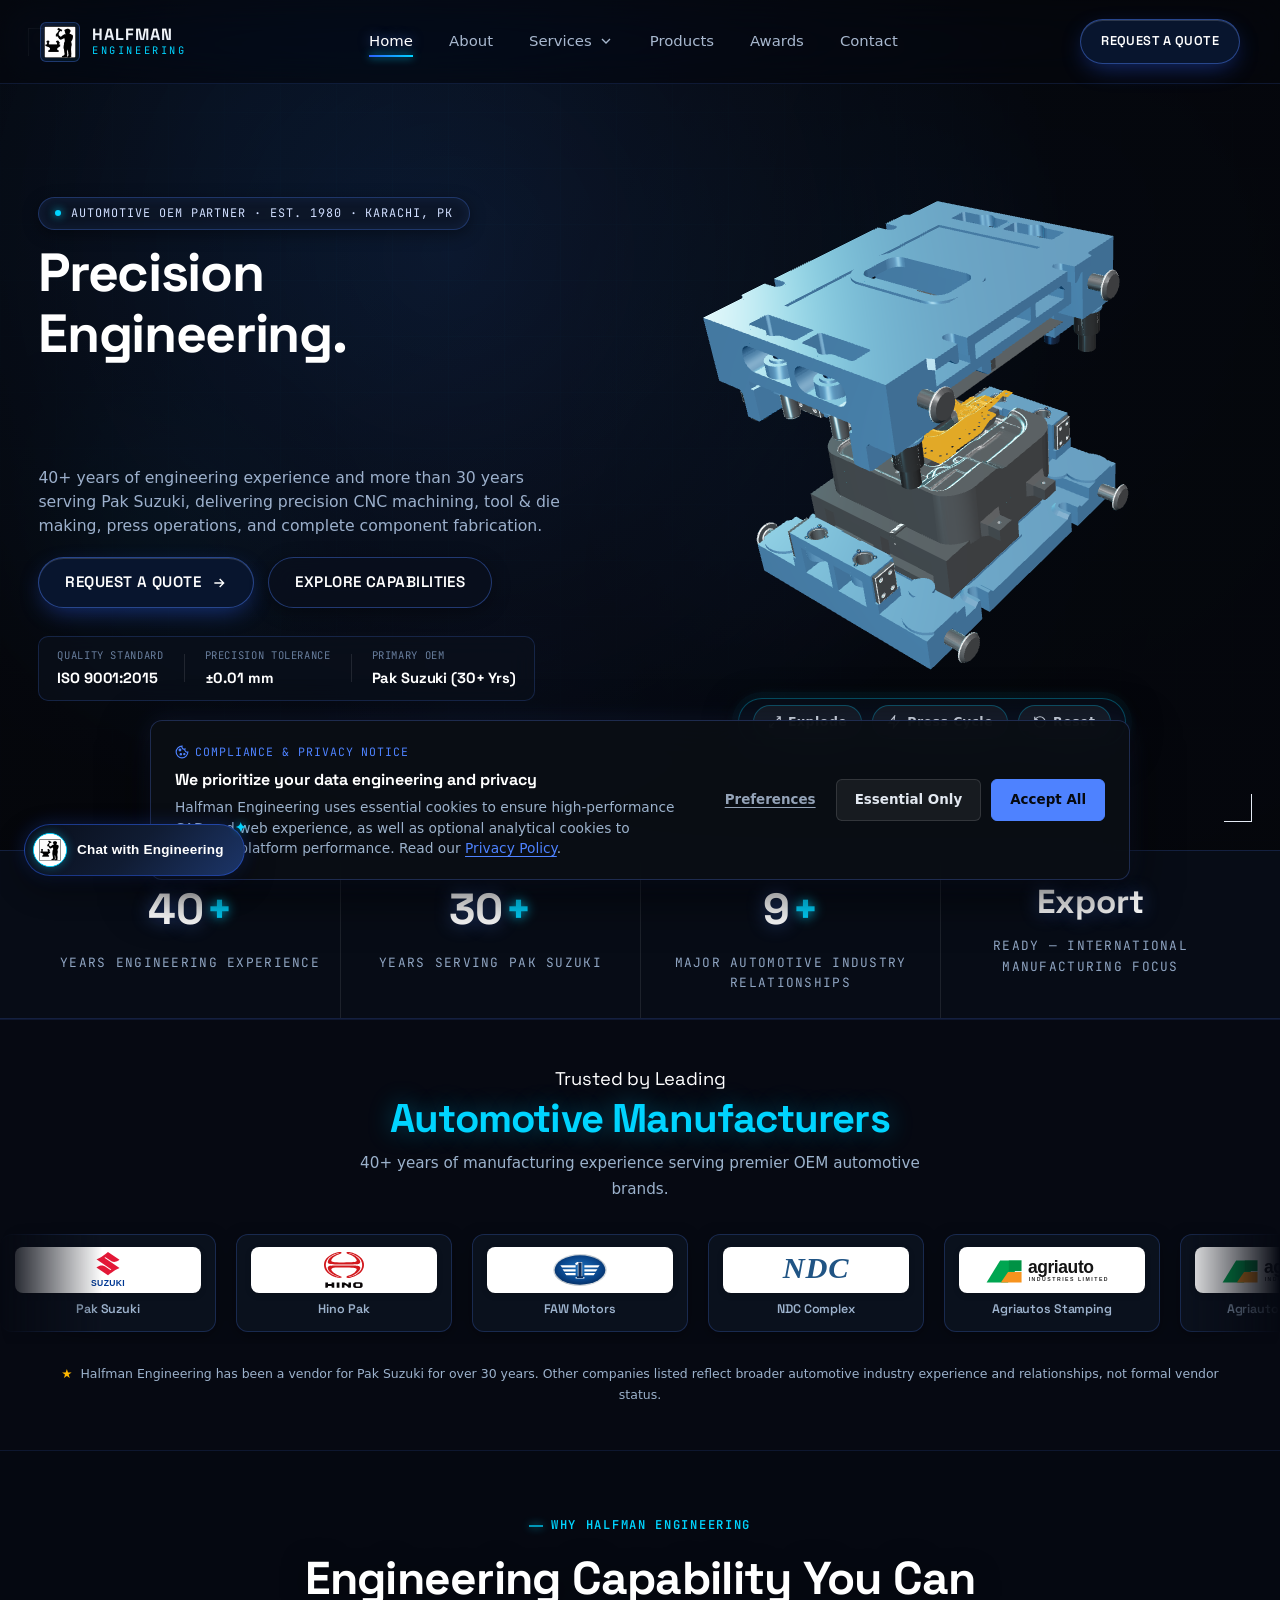
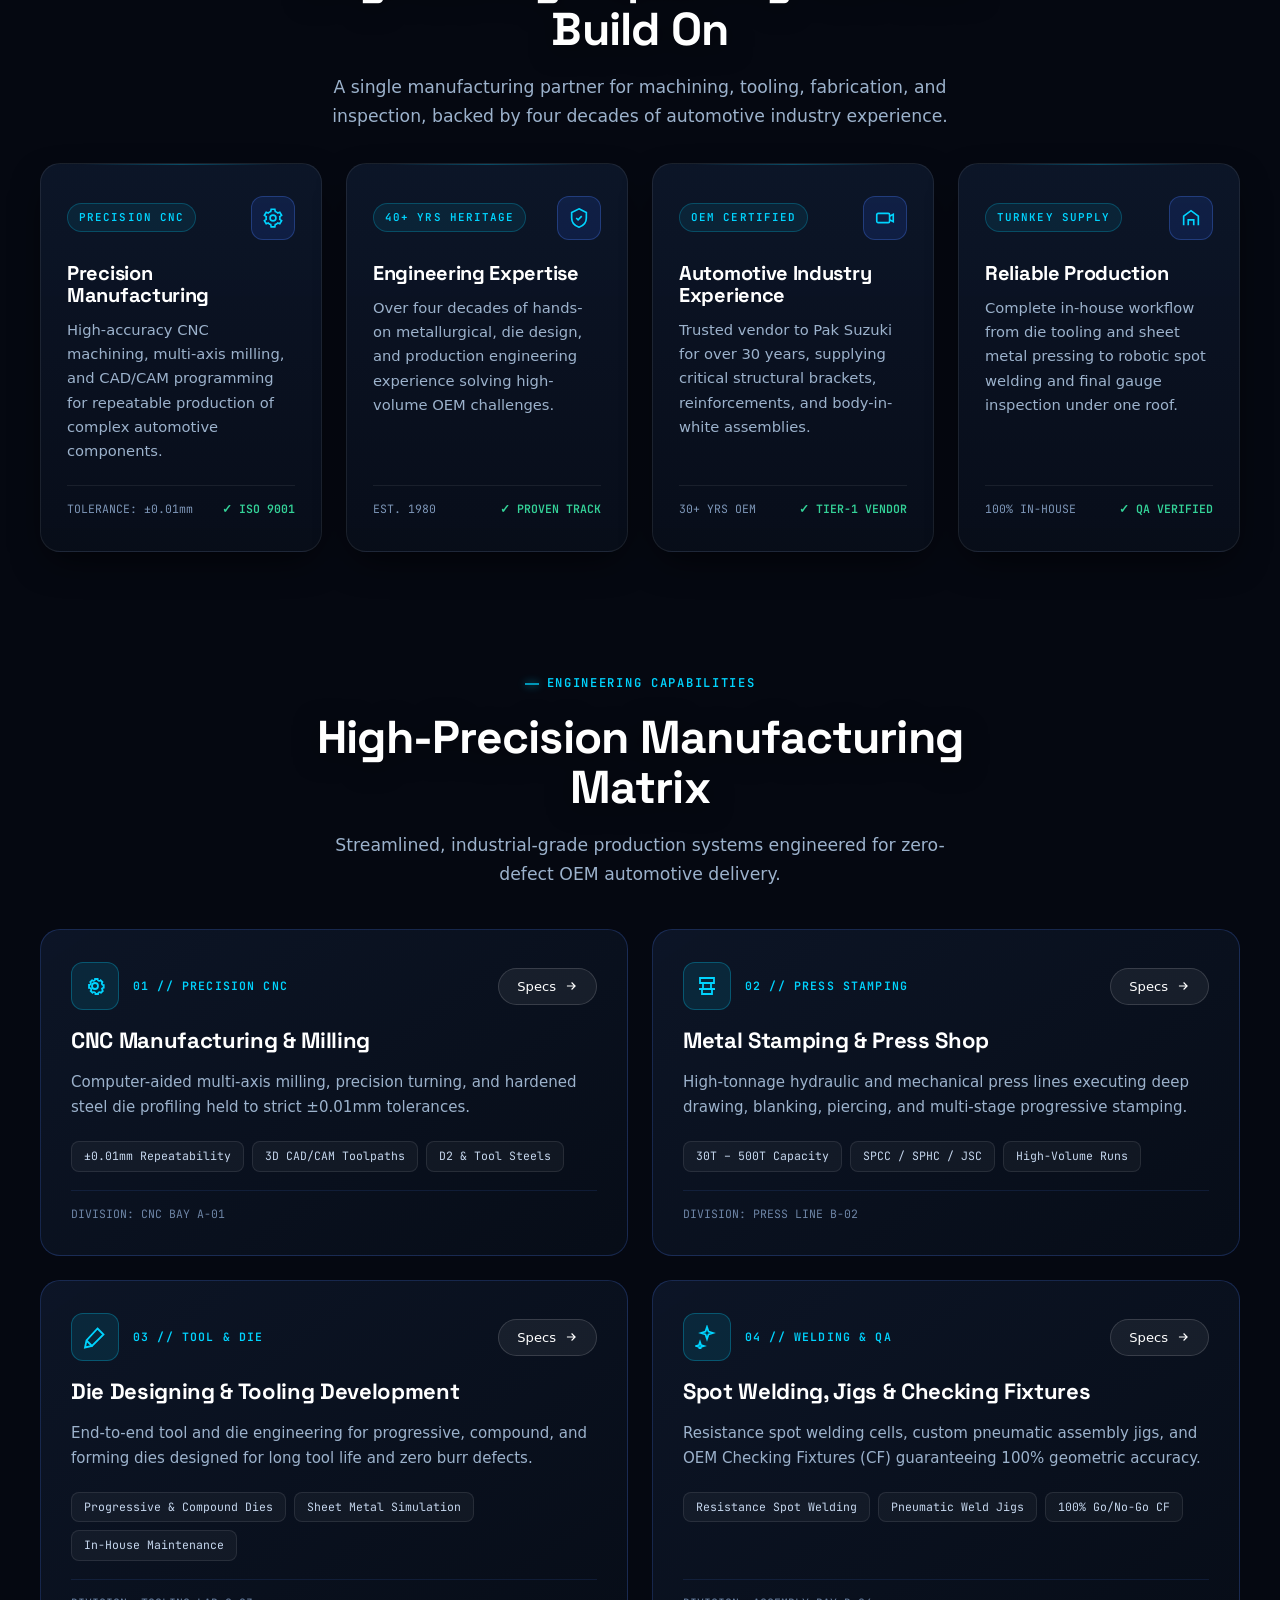
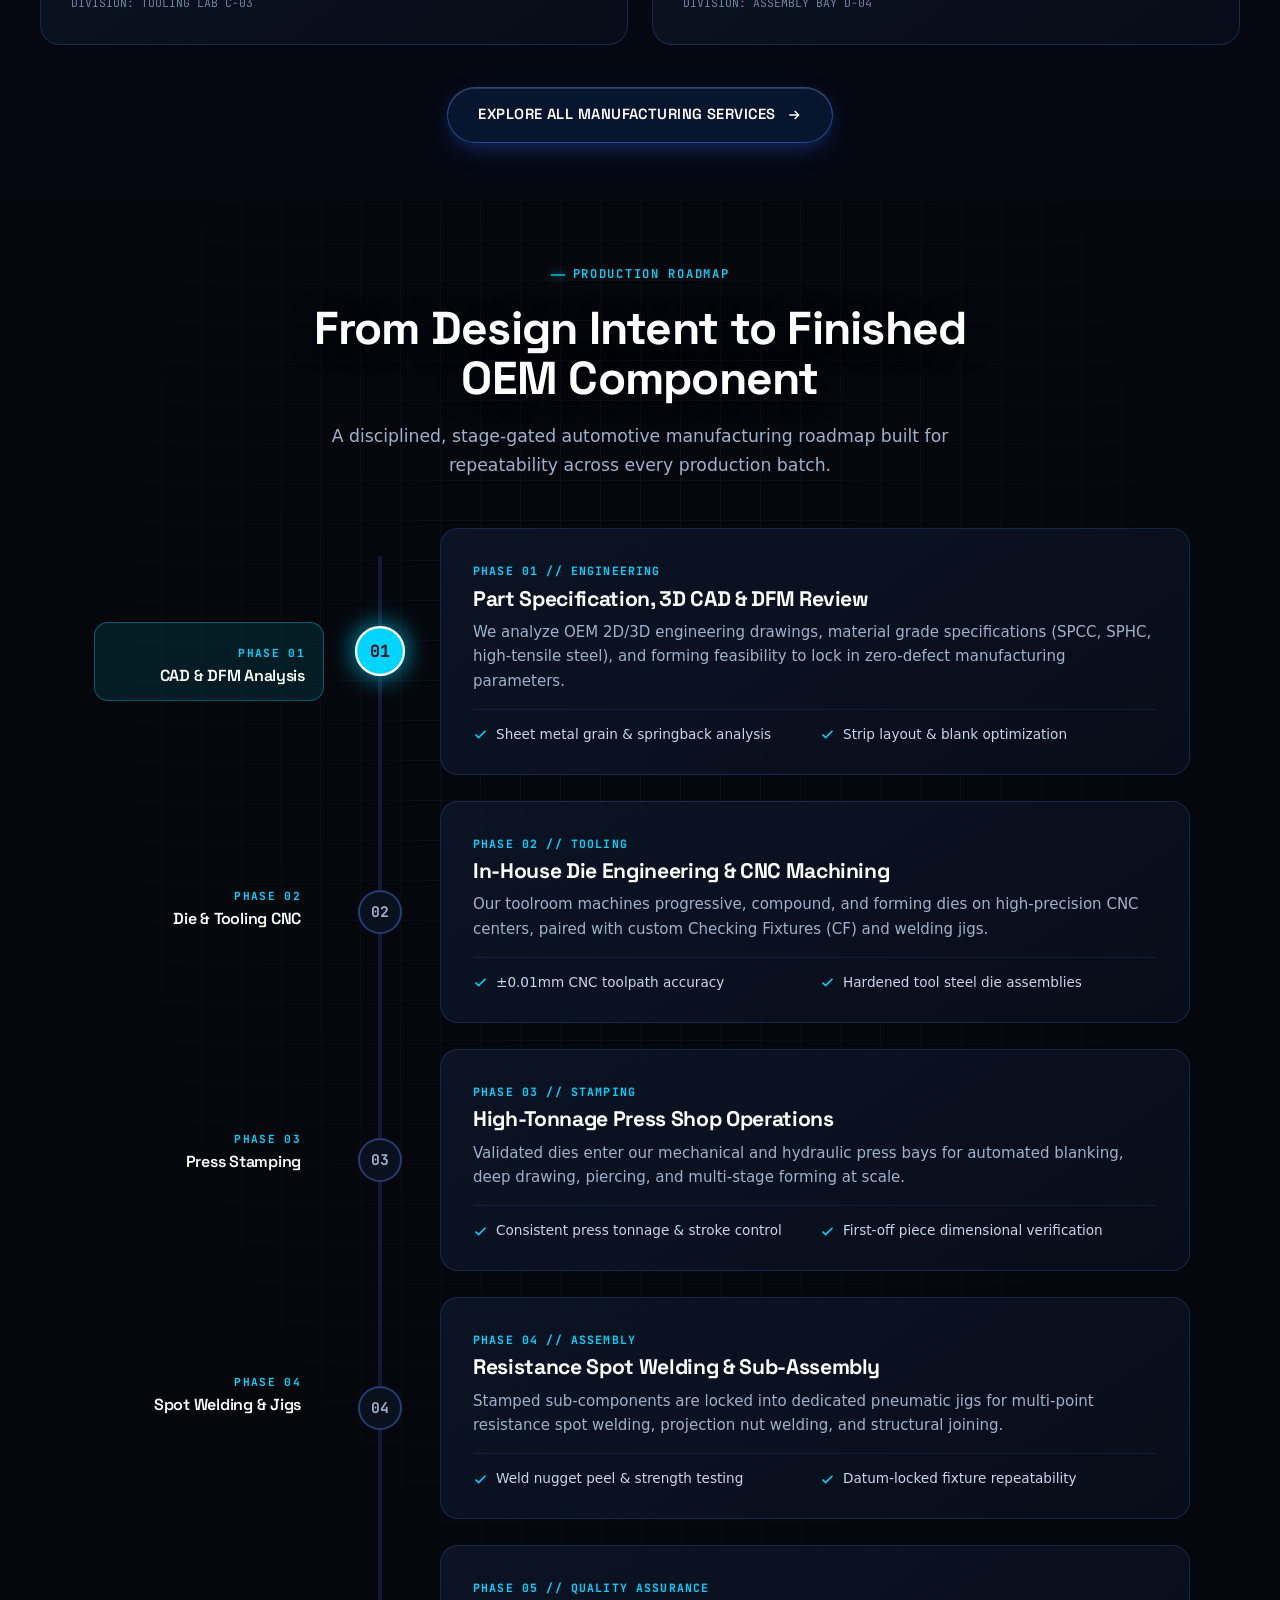
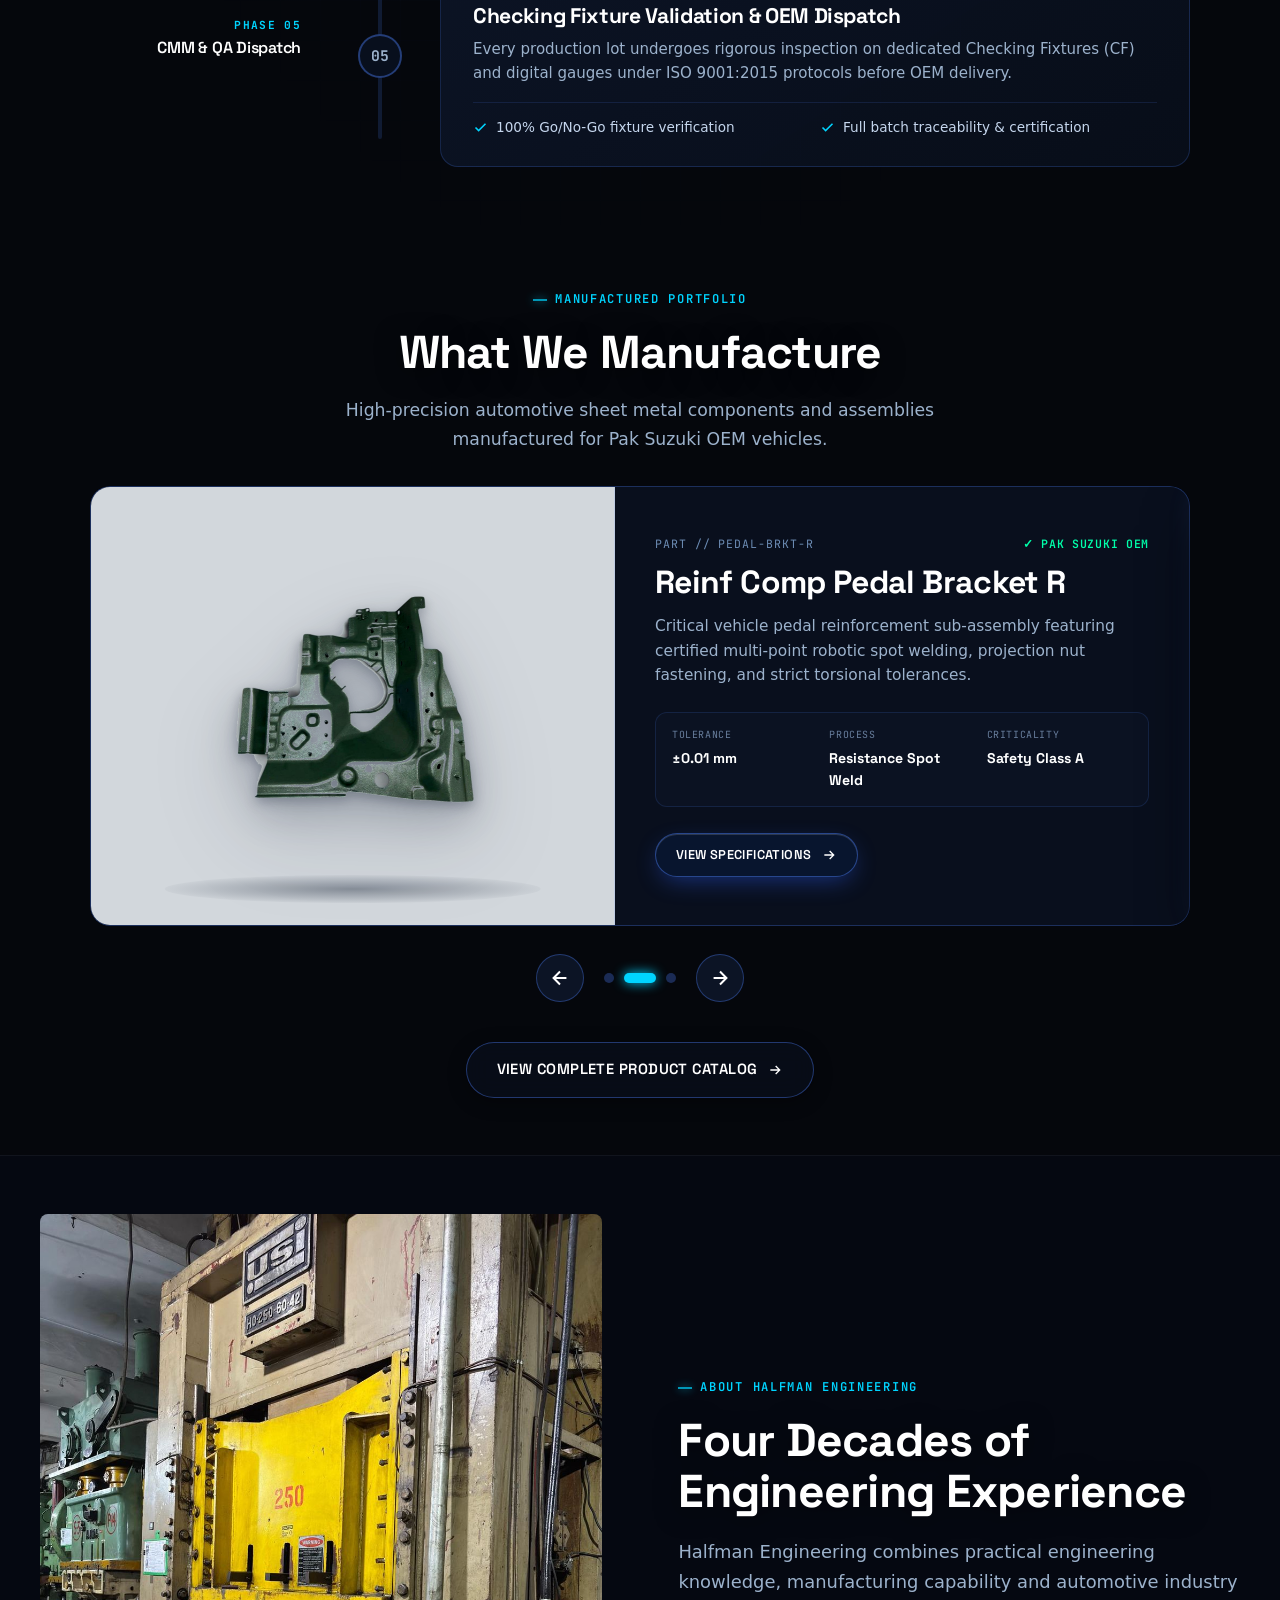
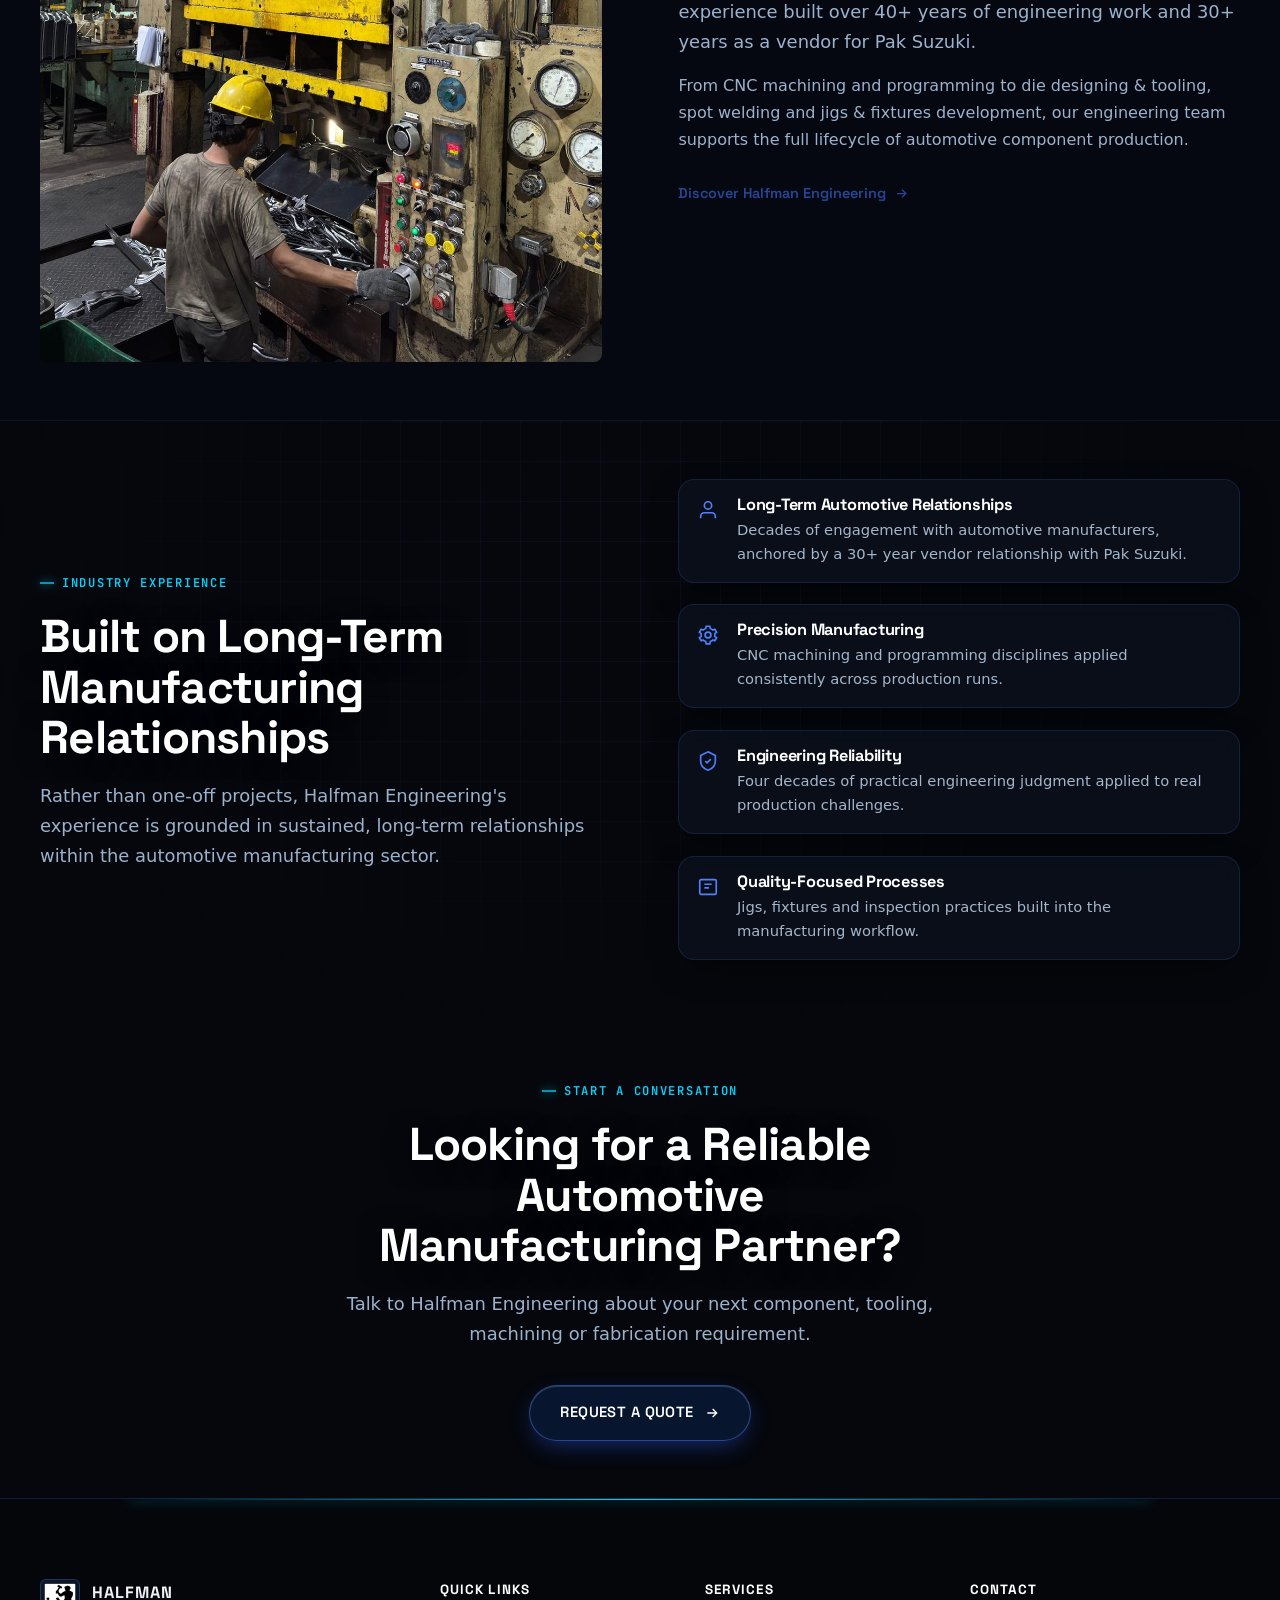
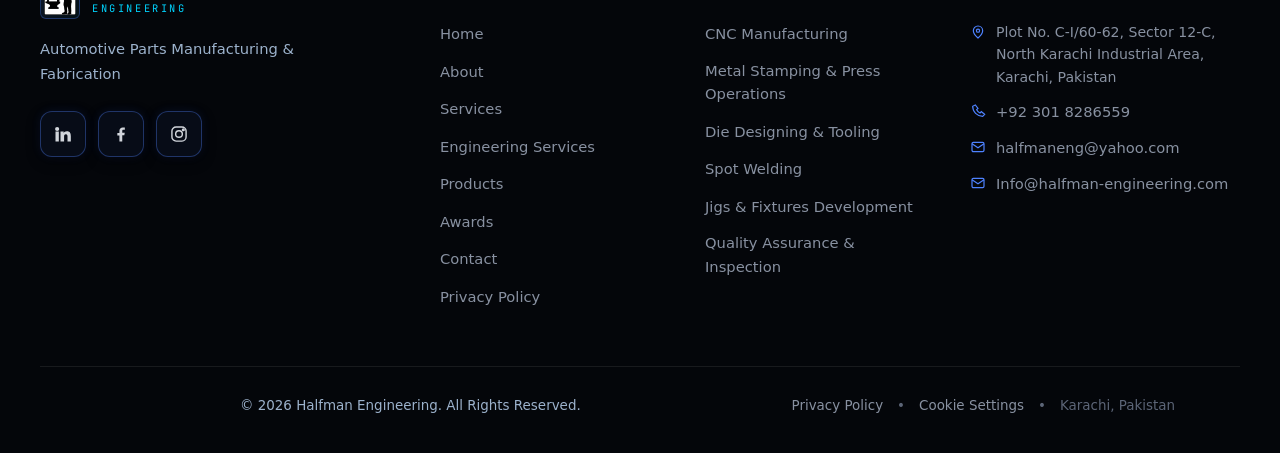
==== commit a3cec52c: "Optimize 3D die payload (11.3MB to 1.3MB lossless), shrink heavy images, and unblock initial render" ====
--- a/index.html
+++ b/index.html
@@ -30,6 +30,8 @@
 </noscript>
 <link rel="stylesheet" href="css/style.css">
 <link rel="stylesheet" href="css/chatbot.css">
+<link rel="preload" href="images/halfman logo.png" as="image" fetchpriority="high">
+<link rel="preload" href="js/vendor/three.min.js" as="script">
 <link rel="preload" href="js/models/op20_die_geometry.js" as="script">
 <link rel="icon" type="image/svg+xml" href="favicon.svg">
 <link rel="apple-touch-icon" href="images/halfman logo.png">
@@ -1066,12 +1068,12 @@
   <svg viewBox="0 0 24 24" fill="none" stroke="currentColor" stroke-width="2"><path d="M12 19V5M6 11l6-6 6 6"/></svg>
 </button>
 
-<script src="js/vendor/three.min.js" defer></script>
 <script src="js/vendor/gsap.min.js" defer></script>
 <script src="js/vendor/ScrollTrigger.min.js" defer></script>
-<script src="js/models/op20_die_geometry.js" defer></script>
+<script src="js/main.js" defer></script>
+<script src="js/vendor/three.min.js" defer></script>
+<script src="js/models/op20_die_geometry.js" async></script>
 <script src="js/hero-die-3d.js" defer></script>
-<script src="js/main.js" defer></script>
 <script src="js/chatbot.js" defer></script>
 </body>
 </html>
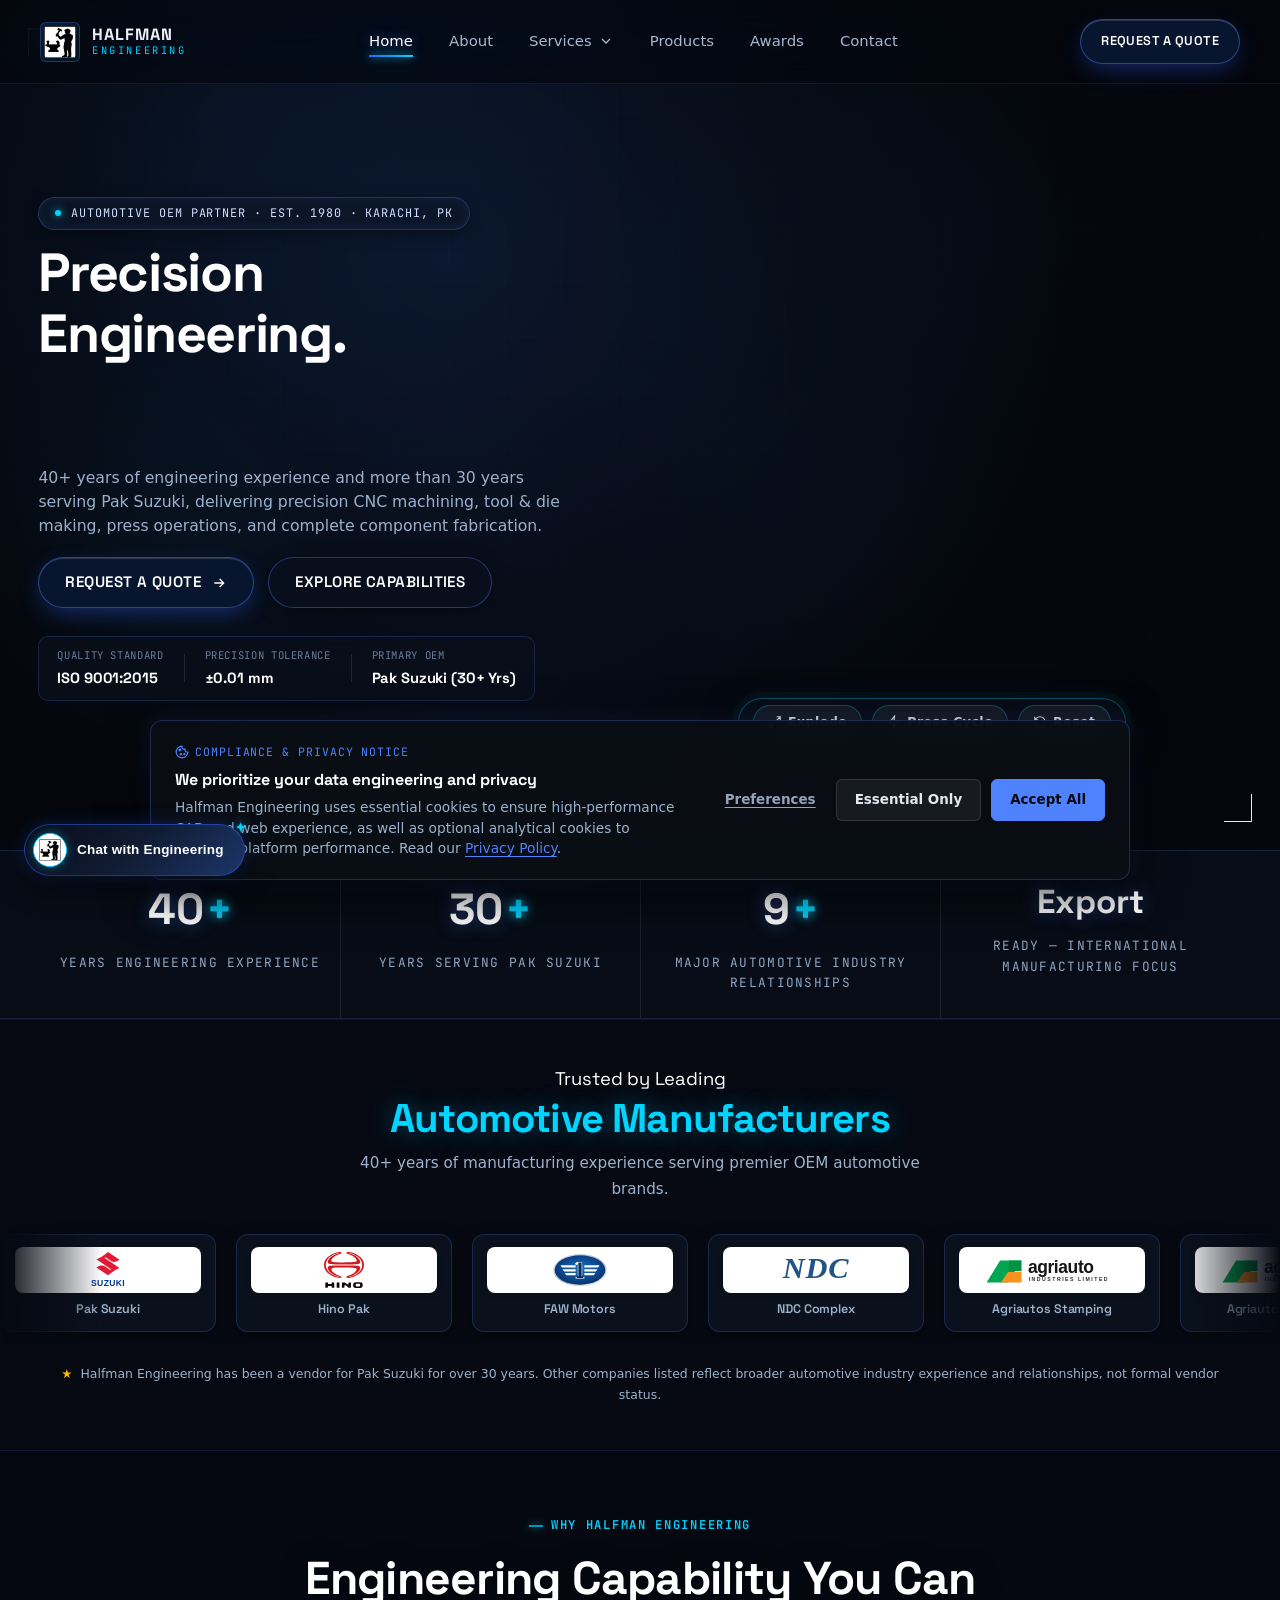
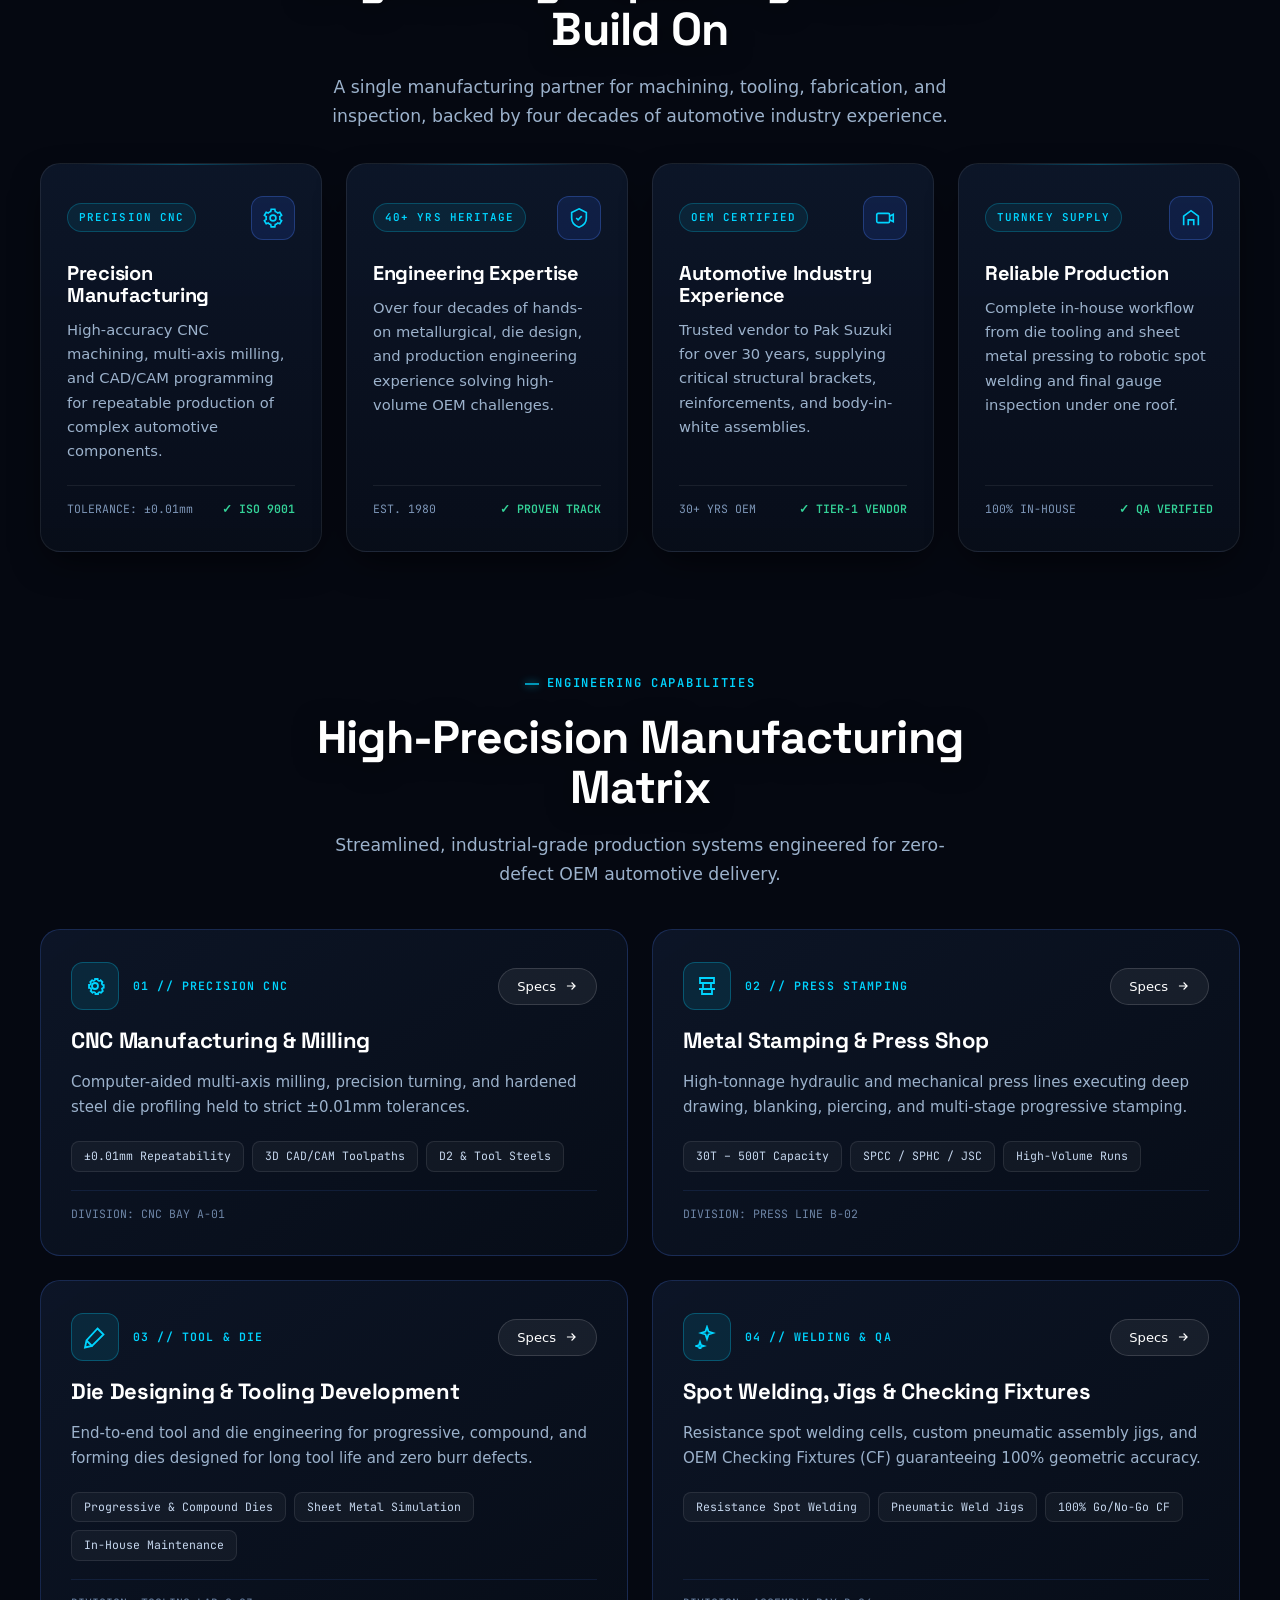
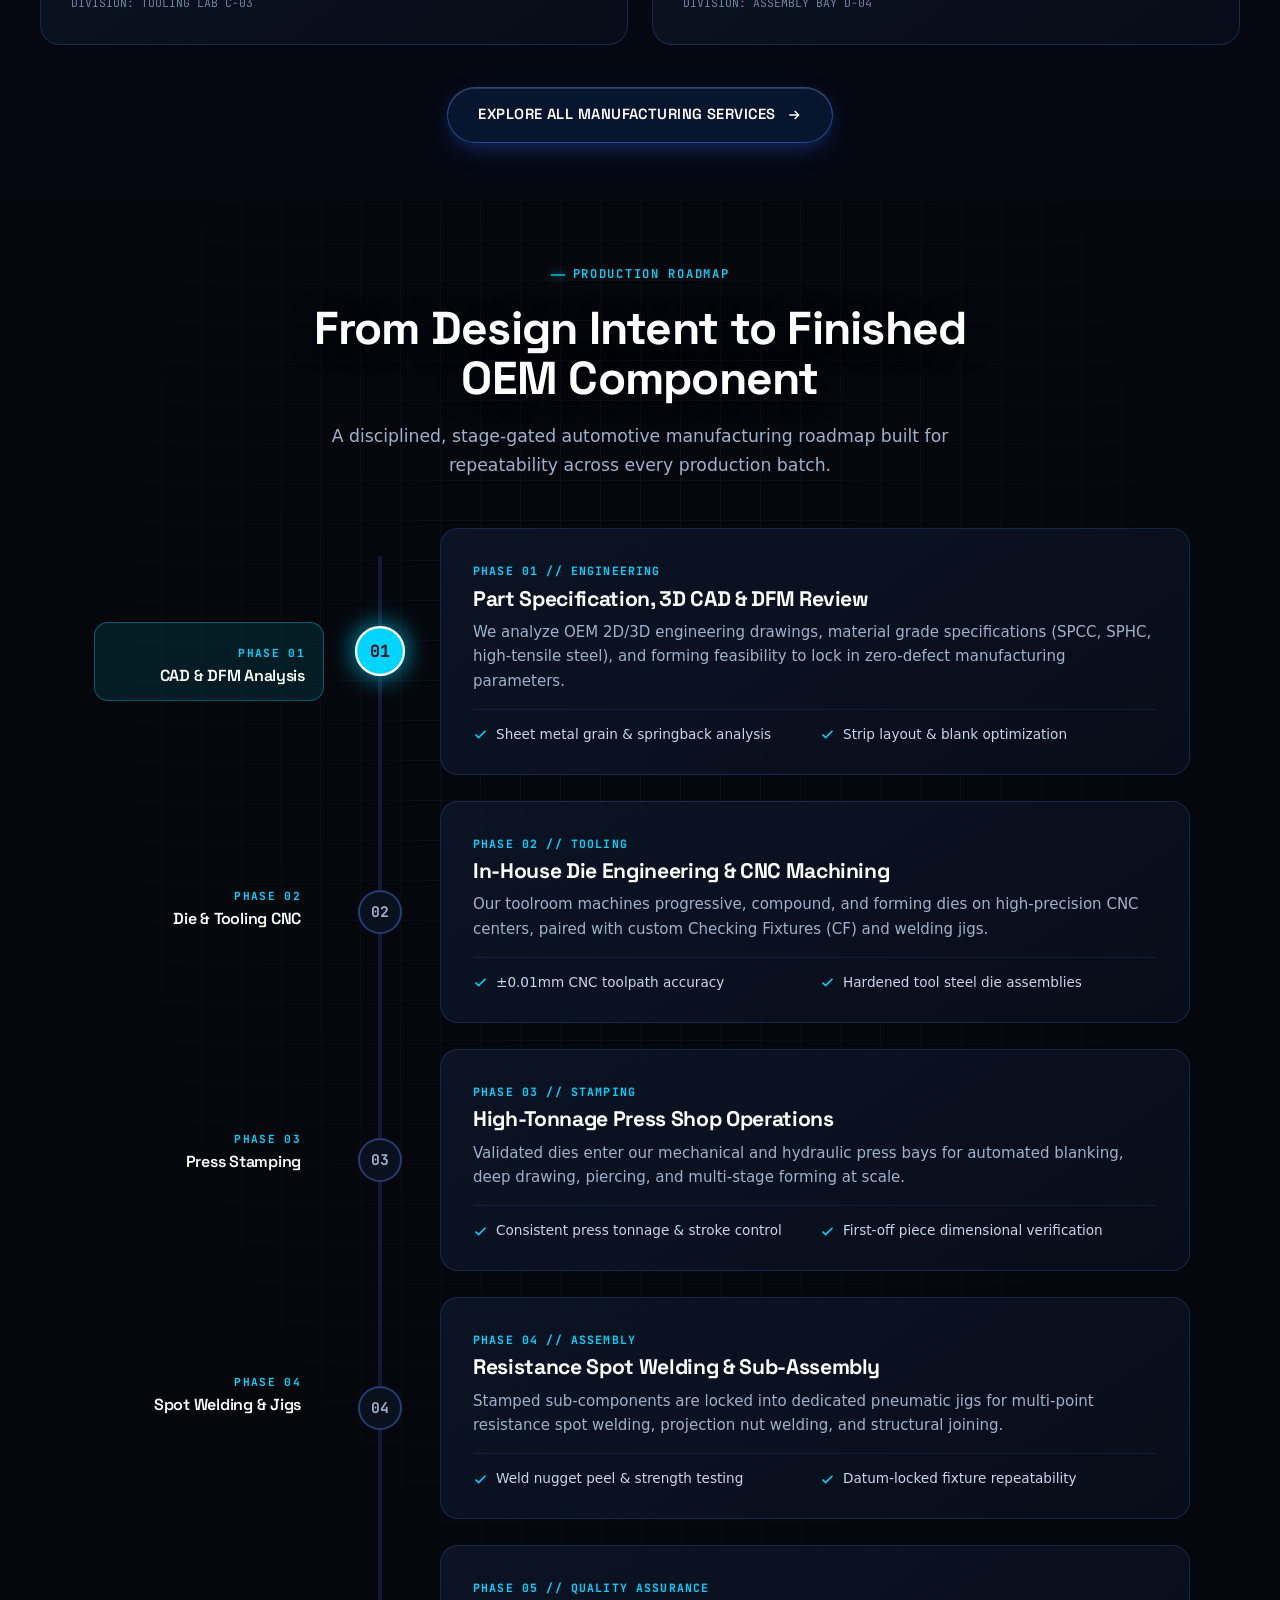
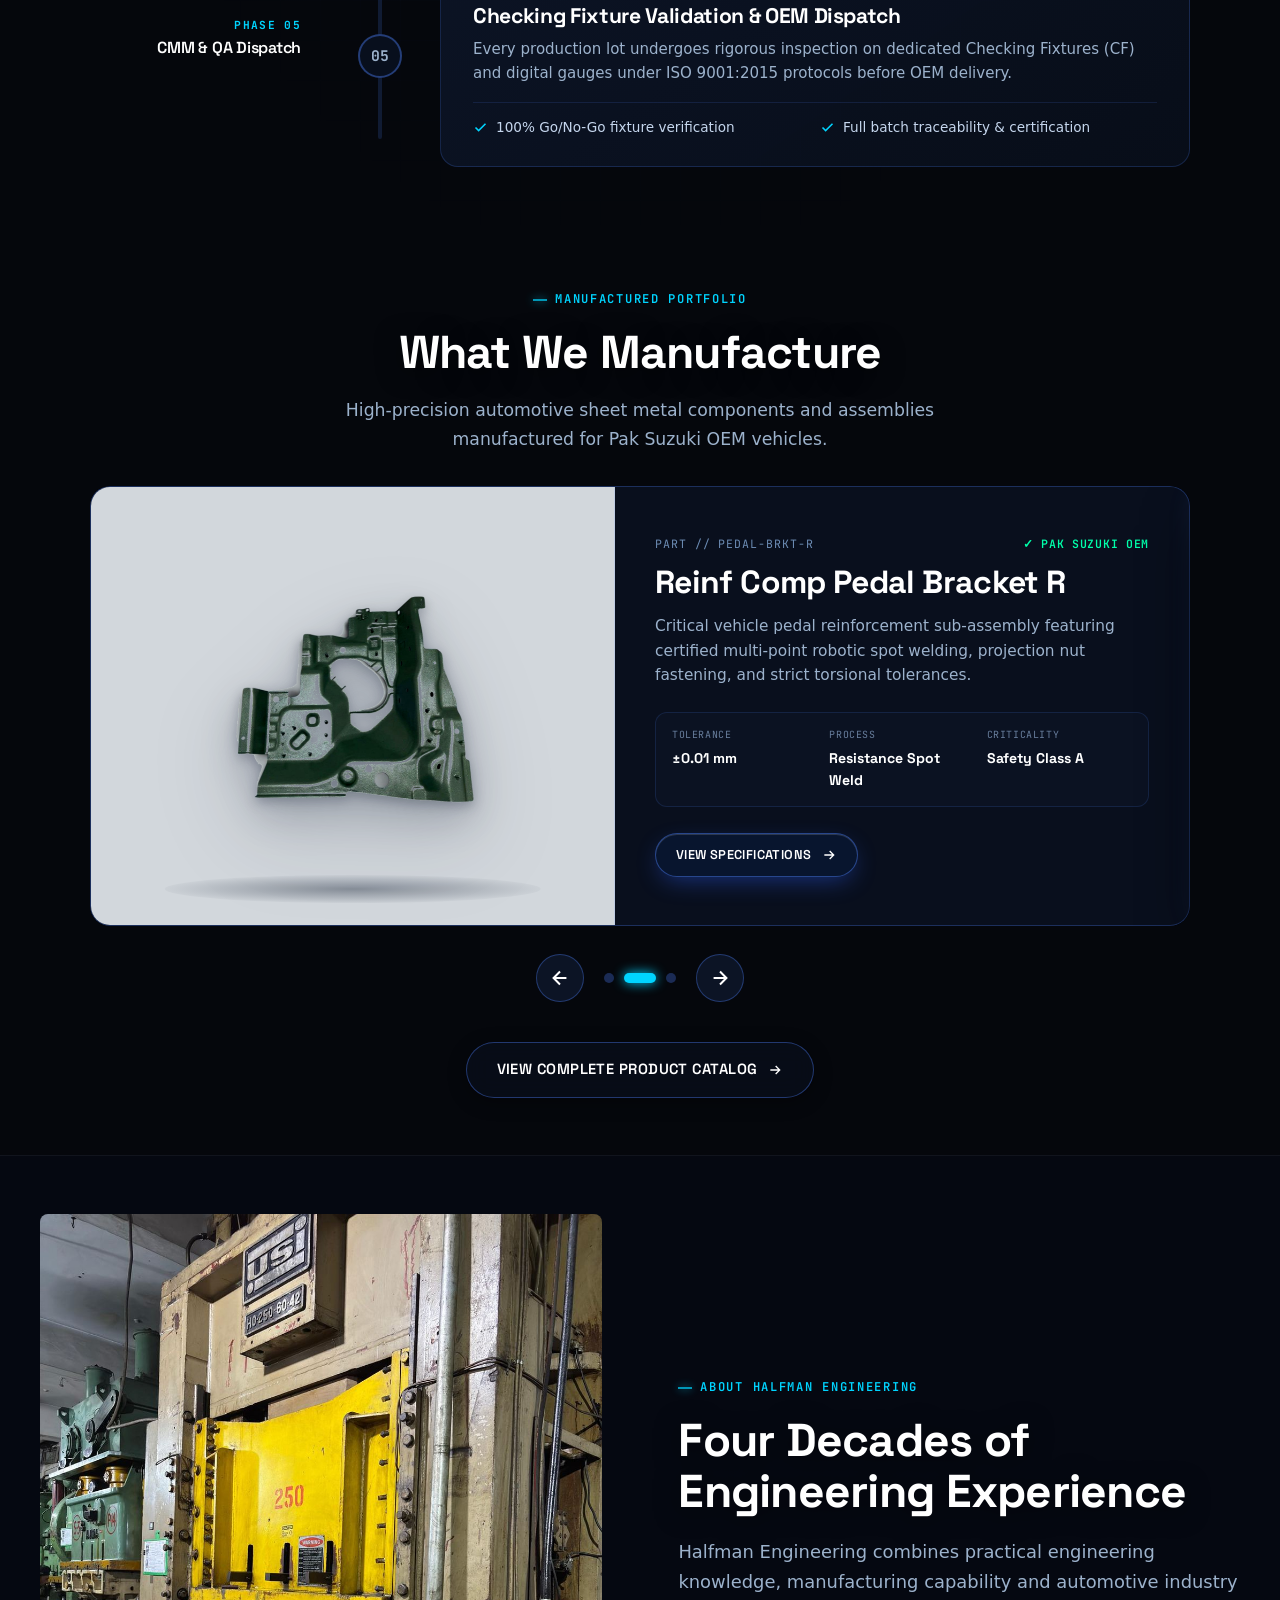
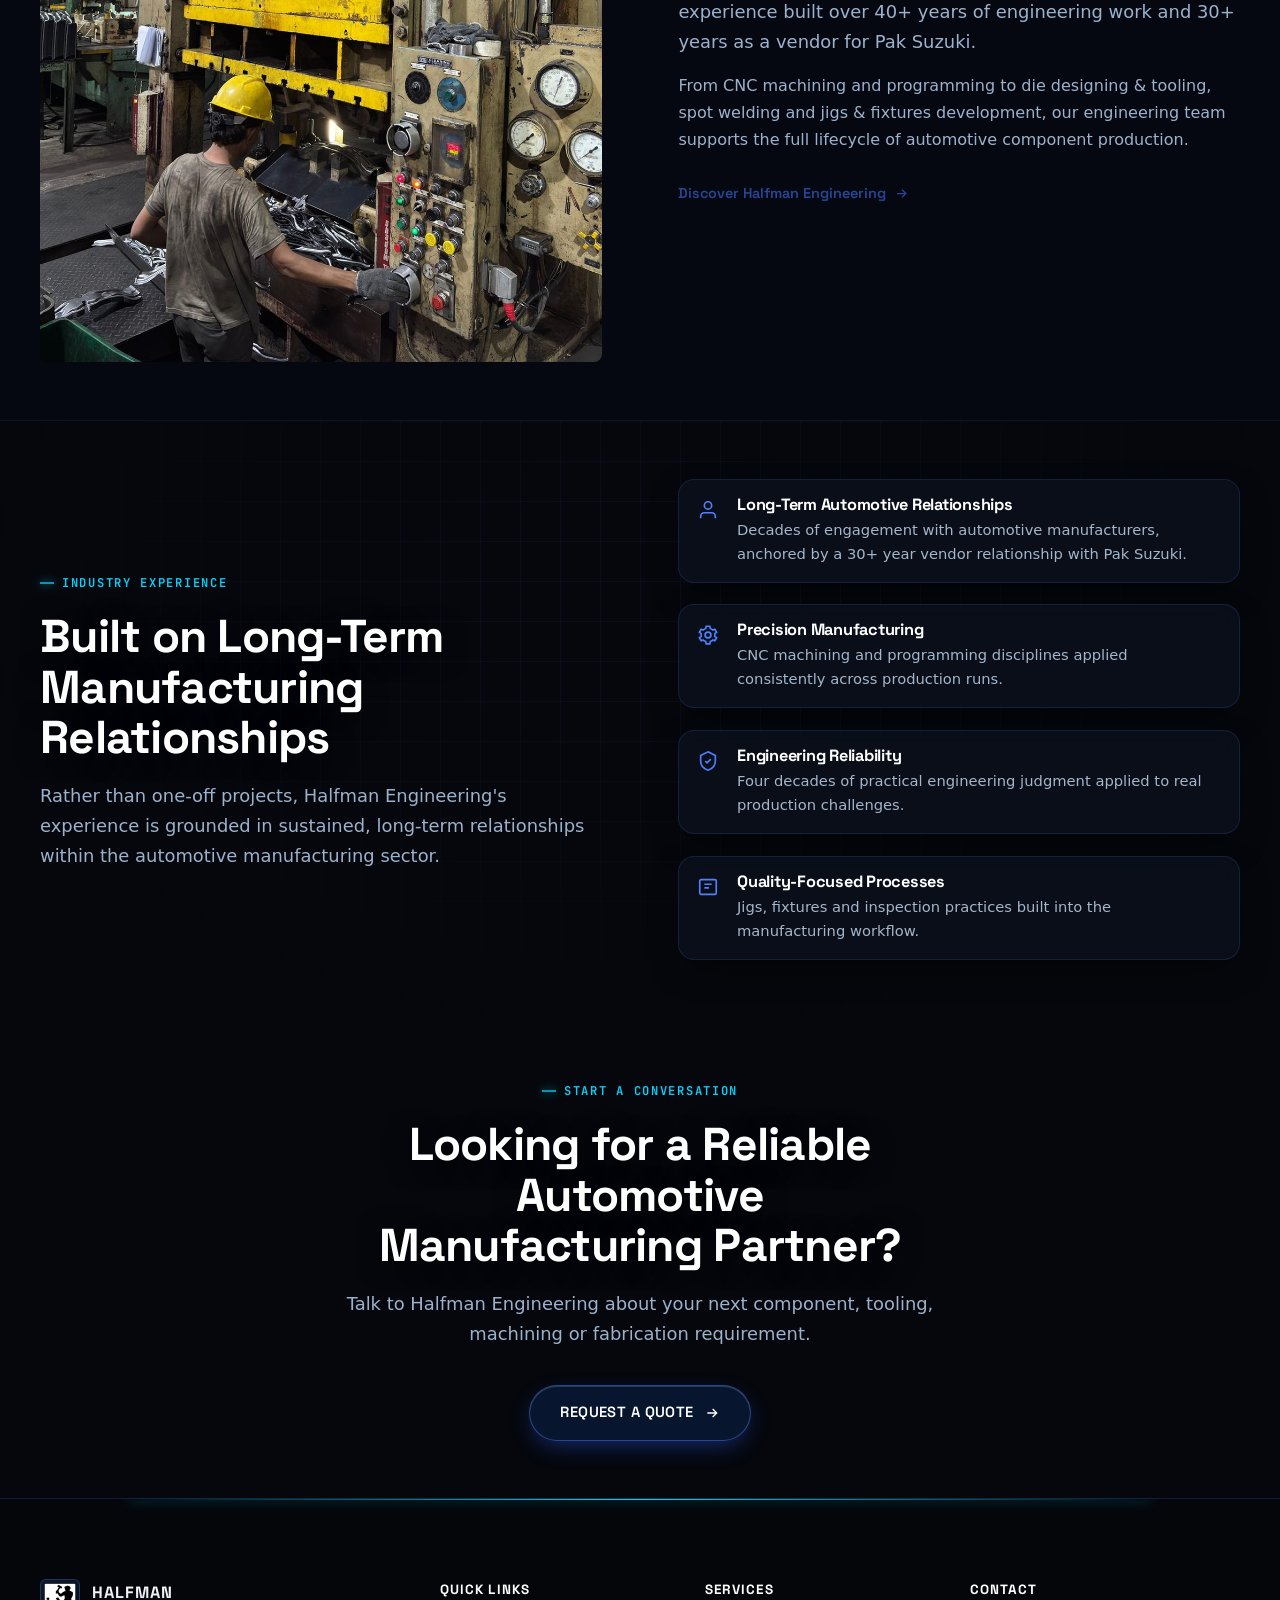
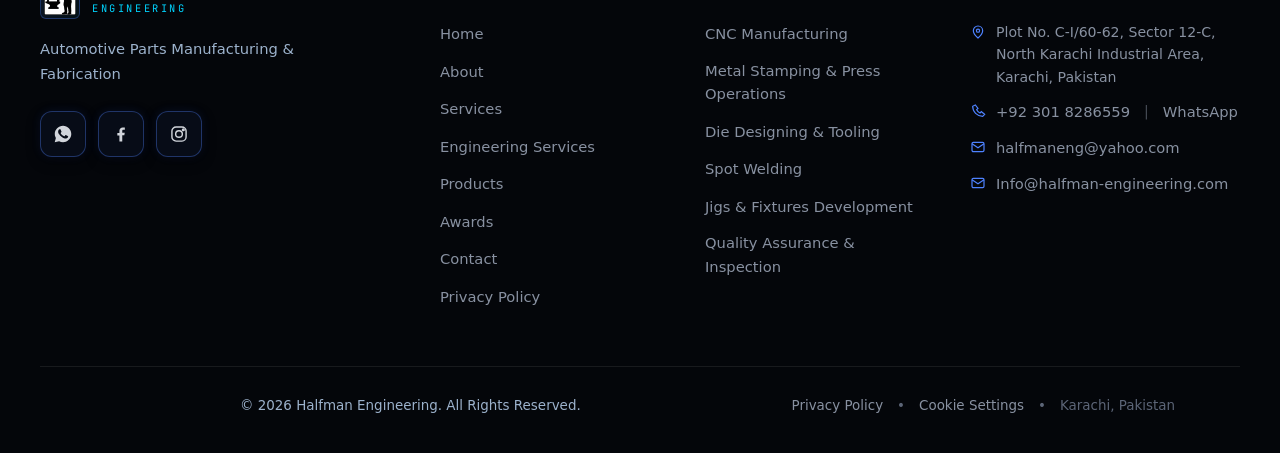
==== commit fdd1781c: "Implement global technical SEO, CLS image dimensions, WhatsApp RFQ CTAs, and conversion tracking" ====
--- a/index.html
+++ b/index.html
@@ -3,21 +3,22 @@
 <head>
 <meta charset="UTF-8">
 <meta name="viewport" content="width=device-width, initial-scale=1.0">
-<title>Halfman Engineering | Automotive Parts Manufacturer &amp; CNC Machining in Karachi, Pakistan</title>
-<meta name="description" content="ISO 9001:2015 certified automotive parts manufacturer in Karachi, Pakistan with 40+ years experience &amp; 30+ years as a Pak Suzuki OEM vendor. Precision CNC machining, progressive die tooling, sheet metal stamping (up to 500T), spot welding &amp; checking fixtures.">
+<title>Halfman Engineering | Automotive Metal Stamping &amp; CNC Machining</title>
+<meta name="description" content="ISO 9001:2015 OEM automotive parts manufacturer (Est. 1980). 30–500T sheet metal stamping, progressive dies, CNC machining, spot welding &amp; checking fixtures.">
 <meta name="keywords" content="Halfman Engineering, automotive parts manufacturer Pakistan, CNC machining Karachi, sheet metal stamping Pakistan, tool and die manufacturer Karachi, Pak Suzuki vendor, spot welding services, jigs and fixtures manufacturer Pakistan, checking fixtures CF">
+<meta name="robots" content="index, follow, max-image-preview:large, max-snippet:-1, max-video-preview:-1">
 <link rel="canonical" href="https://halfman-engineering.com/">
 <meta property="og:type" content="website">
 <meta property="og:locale" content="en_US">
 <meta property="og:site_name" content="Halfman Engineering">
-<meta property="og:title" content="Halfman Engineering | Automotive Parts Manufacturer &amp; CNC Machining in Karachi, Pakistan">
-<meta property="og:description" content="ISO 9001:2015 certified automotive parts manufacturer in Karachi, Pakistan. 40+ years of engineering experience &amp; 30+ years serving Pak Suzuki with CNC machining, die tooling, metal stamping &amp; spot welding.">
+<meta property="og:title" content="Halfman Engineering | Automotive Metal Stamping &amp; CNC Machining">
+<meta property="og:description" content="ISO 9001:2015 OEM automotive parts manufacturer (Est. 1980). 30–500T sheet metal stamping, progressive dies, CNC machining, spot welding &amp; checking fixtures.">
 <meta property="og:url" content="https://halfman-engineering.com/">
 <meta property="og:image" content="https://halfman-engineering.com/images/award%20pic%202.jpeg">
 <meta property="og:image:alt" content="Halfman Engineering - Precision Automotive Parts Manufacturer in Karachi, Pakistan">
 <meta name="twitter:card" content="summary_large_image">
-<meta name="twitter:title" content="Halfman Engineering | Automotive Parts Manufacturer &amp; CNC Machining in Karachi, Pakistan">
-<meta name="twitter:description" content="ISO 9001:2015 certified automotive parts manufacturer in Karachi, Pakistan. 40+ years of engineering experience &amp; 30+ years serving Pak Suzuki.">
+<meta name="twitter:title" content="Halfman Engineering | Automotive Metal Stamping &amp; CNC Machining">
+<meta name="twitter:description" content="ISO 9001:2015 OEM automotive parts manufacturer (Est. 1980). 30–500T sheet metal stamping, progressive dies, CNC machining, spot welding &amp; checking fixtures.">
 <meta name="twitter:image" content="https://halfman-engineering.com/images/award%20pic%202.jpeg">
 <link rel="dns-prefetch" href="//fonts.googleapis.com">
 <link rel="dns-prefetch" href="//fonts.gstatic.com">
@@ -68,11 +69,11 @@
           "telephone": "+92 301 8286559",
           "email": "Info@halfman-engineering.com",
           "contactType": "sales",
-          "areaServed": ["PK", "Worldwide"],
+          "areaServed": ["PK", "AE", "SA", "GB", "US", "CA", "AU", "Worldwide"],
           "availableLanguage": ["English", "Urdu"]
         }
       ],
-      "areaServed": ["Pakistan", "Worldwide"],
+      "areaServed": ["PK", "AE", "SA", "GB", "US", "CA", "AU", "Worldwide"],
       "hasCredential": [
         {
           "@type": "EducationalOccupationalCredential",
@@ -167,7 +168,7 @@
 <header class="site-header">
   <div class="container header-inner">
     <a href="/" class="brand" aria-label="Halfman Engineering — Home">
-      <img loading="eager" decoding="async" src="images/halfman logo.png" alt="Halfman Engineering Logo" class="brand-mark">
+      <img loading="eager" decoding="async" src="images/halfman logo.png" alt="Halfman Engineering Logo" class="brand-mark" width="220" height="220">
       <span class="brand-text"><span class="name">HALFMAN</span><span class="tag">Engineering</span></span>
     </a>
     <nav class="nav-primary" aria-label="Primary">
@@ -803,7 +804,7 @@
             <div class="mfg-slider-slide">
               <div class="mfg-product-card">
                 <div class="mfg-card-img-box">
-                  <img src="images/Member Tail End.png" alt="Member Tail End Structural Component" loading="eager">
+                  <img src="images/Member Tail End.png" alt="Member Tail End Structural Component" loading="eager" width="577" height="433">
                 </div>
                 <div class="mfg-card-content">
                   <div class="mfg-card-header">
@@ -840,7 +841,7 @@
             <div class="mfg-slider-slide">
               <div class="mfg-product-card">
                 <div class="mfg-card-img-box">
-                  <img src="images/Reinf Comp Pedal Bracket R.png" alt="Reinf Comp Pedal Bracket R" loading="lazy">
+                  <img src="images/Reinf Comp Pedal Bracket R.png" alt="Reinf Comp Pedal Bracket R" loading="lazy" width="480" height="640">
                 </div>
                 <div class="mfg-card-content">
                   <div class="mfg-card-header">
@@ -877,7 +878,7 @@
             <div class="mfg-slider-slide">
               <div class="mfg-product-card">
                 <div class="mfg-card-img-box">
-                  <img src="images/Panel Lamp Support.png" alt="Panel Lamp Support Component" loading="lazy">
+                  <img src="images/Panel Lamp Support.png" alt="Panel Lamp Support Component" loading="lazy" width="500" height="500">
                 </div>
                 <div class="mfg-card-content">
                   <div class="mfg-card-header">
@@ -943,7 +944,7 @@
     <div class="container split">
       <div data-reveal>
         <!-- Replace with actual Halfman Engineering facility/team photograph -->
-        <img decoding="async" src="images/press shop 2.jpeg" data-fallback="Halfman Engineering Facility — add photograph" alt="High-tonnage sheet metal stamping press shop facility at Halfman Engineering in North Karachi, Pakistan" loading="lazy" class="about-press-img">
+        <img decoding="async" src="images/press shop 2.jpeg" data-fallback="Halfman Engineering Facility — add photograph" alt="High-tonnage sheet metal stamping press shop facility at Halfman Engineering in North Karachi, Pakistan" loading="lazy" class="about-press-img" width="1050" height="1400">
       </div>
       <div data-reveal>
         <span class="eyebrow">About Halfman Engineering</span>
@@ -1006,13 +1007,12 @@
     <div class="footer-grid">
       <div class="footer-brand">
         <a href="/" class="brand" aria-label="Halfman Engineering — Home">
-          <img loading="eager" decoding="async" src="images/halfman logo.png" alt="Halfman Engineering Logo" class="brand-mark">
+          <img loading="eager" decoding="async" src="images/halfman logo.png" alt="Halfman Engineering Logo" class="brand-mark" width="220" height="220">
           <span class="brand-text"><span class="name">HALFMAN</span><span class="tag">Engineering</span></span>
         </a>
         <p>Automotive Parts Manufacturing &amp; Fabrication</p>
         <div class="social-row">
-          <!-- Replace with actual company social profile URLs -->
-          <a href="https://linkedin.com" target="_blank" rel="noopener" aria-label="Halfman Engineering on LinkedIn"><svg viewBox="0 0 24 24" fill="currentColor"><path d="M4.98 3.5a2.5 2.5 0 11-.02 5 2.5 2.5 0 01.02-5zM3 9h4v12H3zM9 9h3.8v1.7h.05c.53-.95 1.83-1.95 3.77-1.95 4.03 0 4.78 2.55 4.78 5.86V21h-4v-5.7c0-1.36-.03-3.1-1.9-3.1-1.9 0-2.2 1.48-2.2 3v5.8H9z"/></svg></a>
+          <a href="https://wa.me/923018286559" target="_blank" rel="noopener" aria-label="Chat with Halfman Engineering on WhatsApp"><svg viewBox="0 0 24 24" fill="currentColor"><path d="M12.04 2C6.58 2 2.13 6.45 2.13 11.91c0 1.75.46 3.45 1.32 4.95L2.05 22l5.25-1.38c1.45.79 3.08 1.21 4.74 1.21 5.46 0 9.91-4.45 9.91-9.91C21.95 6.45 17.5 2 12.04 2zm5.82 14.01c-.24.68-1.41 1.3-1.95 1.38-.5.08-1.13.11-1.83-.11-.42-.13-.97-.31-1.67-.61-2.95-1.27-4.88-4.25-5.03-4.45-.15-.2-1.2-1.6-1.2-3.05 0-1.45.76-2.16 1.03-2.46.27-.3.59-.37.79-.37.2 0 .4 0 .57.01.18.01.43-.07.67.51.24.59.82 2.01.89 2.16.07.15.12.32.02.52-.1.2-.15.32-.3.5-.15.17-.31.39-.44.52-.15.15-.3.31-.13.61.17.3.76 1.25 1.63 2.03 1.12 1 2.06 1.31 2.36 1.46.3.15.47.12.64-.07.17-.2.74-.86.94-1.16.2-.3.4-.25.67-.15.27.1 1.73.82 2.03.97.3.15.5.22.57.35.07.12.07.72-.17 1.4z"/></svg></a>
           <a href="https://www.facebook.com/share/19BxgiYAWf/" target="_blank" rel="noopener" aria-label="Halfman Engineering on Facebook"><svg viewBox="0 0 24 24" fill="currentColor"><path d="M13.5 21v-7.5H16l.5-3H13.5V8.4c0-.87.24-1.46 1.5-1.46H16.6V4.3C16.3 4.26 15.3 4.17 14.1 4.17c-2.4 0-4 1.47-4 4.17v2.33H7.6v3h2.5V21z"/></svg></a>
           <a href="https://www.instagram.com/halfmanengineering" target="_blank" rel="noopener" aria-label="Halfman Engineering on Instagram"><svg viewBox="0 0 24 24" fill="none" stroke="currentColor" stroke-width="1.7"><rect x="3.5" y="3.5" width="17" height="17" rx="5"/><circle cx="12" cy="12" r="4"/><circle cx="17.2" cy="6.8" r="1"/></svg></a>
         </div>
@@ -1045,7 +1045,7 @@
         <h5>Contact</h5>
         <ul>
           <li class="fc-item"><svg viewBox="0 0 24 24" fill="none" stroke="currentColor" stroke-width="1.8"><path d="M12 21s-7-6.3-7-11a7 7 0 0114 0c0 4.7-7 11-7 11z"/><circle cx="12" cy="10" r="2.4"/></svg>Plot No. C-I/60-62, Sector 12-C, North Karachi Industrial Area, Karachi, Pakistan</li>
-          <li class="fc-item"><svg viewBox="0 0 24 24" fill="none" stroke="currentColor" stroke-width="1.8"><path d="M4 5c0 8.3 6.7 15 15 15l3-3-5-4-2 2c-2-1-4-3-5-5l2-2-4-5z"/></svg><a href="tel:+923018286559">+92 301 8286559</a></li>
+          <li class="fc-item"><svg viewBox="0 0 24 24" fill="none" stroke="currentColor" stroke-width="1.8"><path d="M4 5c0 8.3 6.7 15 15 15l3-3-5-4-2 2c-2-1-4-3-5-5l2-2-4-5z"/></svg><a href="tel:+923018286559">+92 301 8286559</a> <span style="opacity:.5;margin:0 4px;">|</span> <a href="https://wa.me/923018286559" target="_blank" rel="noopener" class="footer-wa-link">WhatsApp</a></li>
           <li class="fc-item"><svg viewBox="0 0 24 24" fill="none" stroke="currentColor" stroke-width="1.8"><rect x="3" y="5" width="18" height="14" rx="2"/><path d="M3 7l9 6 9-6"/></svg><a href="mailto:halfmaneng@yahoo.com">halfmaneng@yahoo.com</a></li>
           <li class="fc-item"><svg viewBox="0 0 24 24" fill="none" stroke="currentColor" stroke-width="1.8"><rect x="3" y="5" width="18" height="14" rx="2"/><path d="M3 7l9 6 9-6"/></svg><a href="mailto:Info@halfman-engineering.com">Info@halfman-engineering.com</a></li>
         </ul>
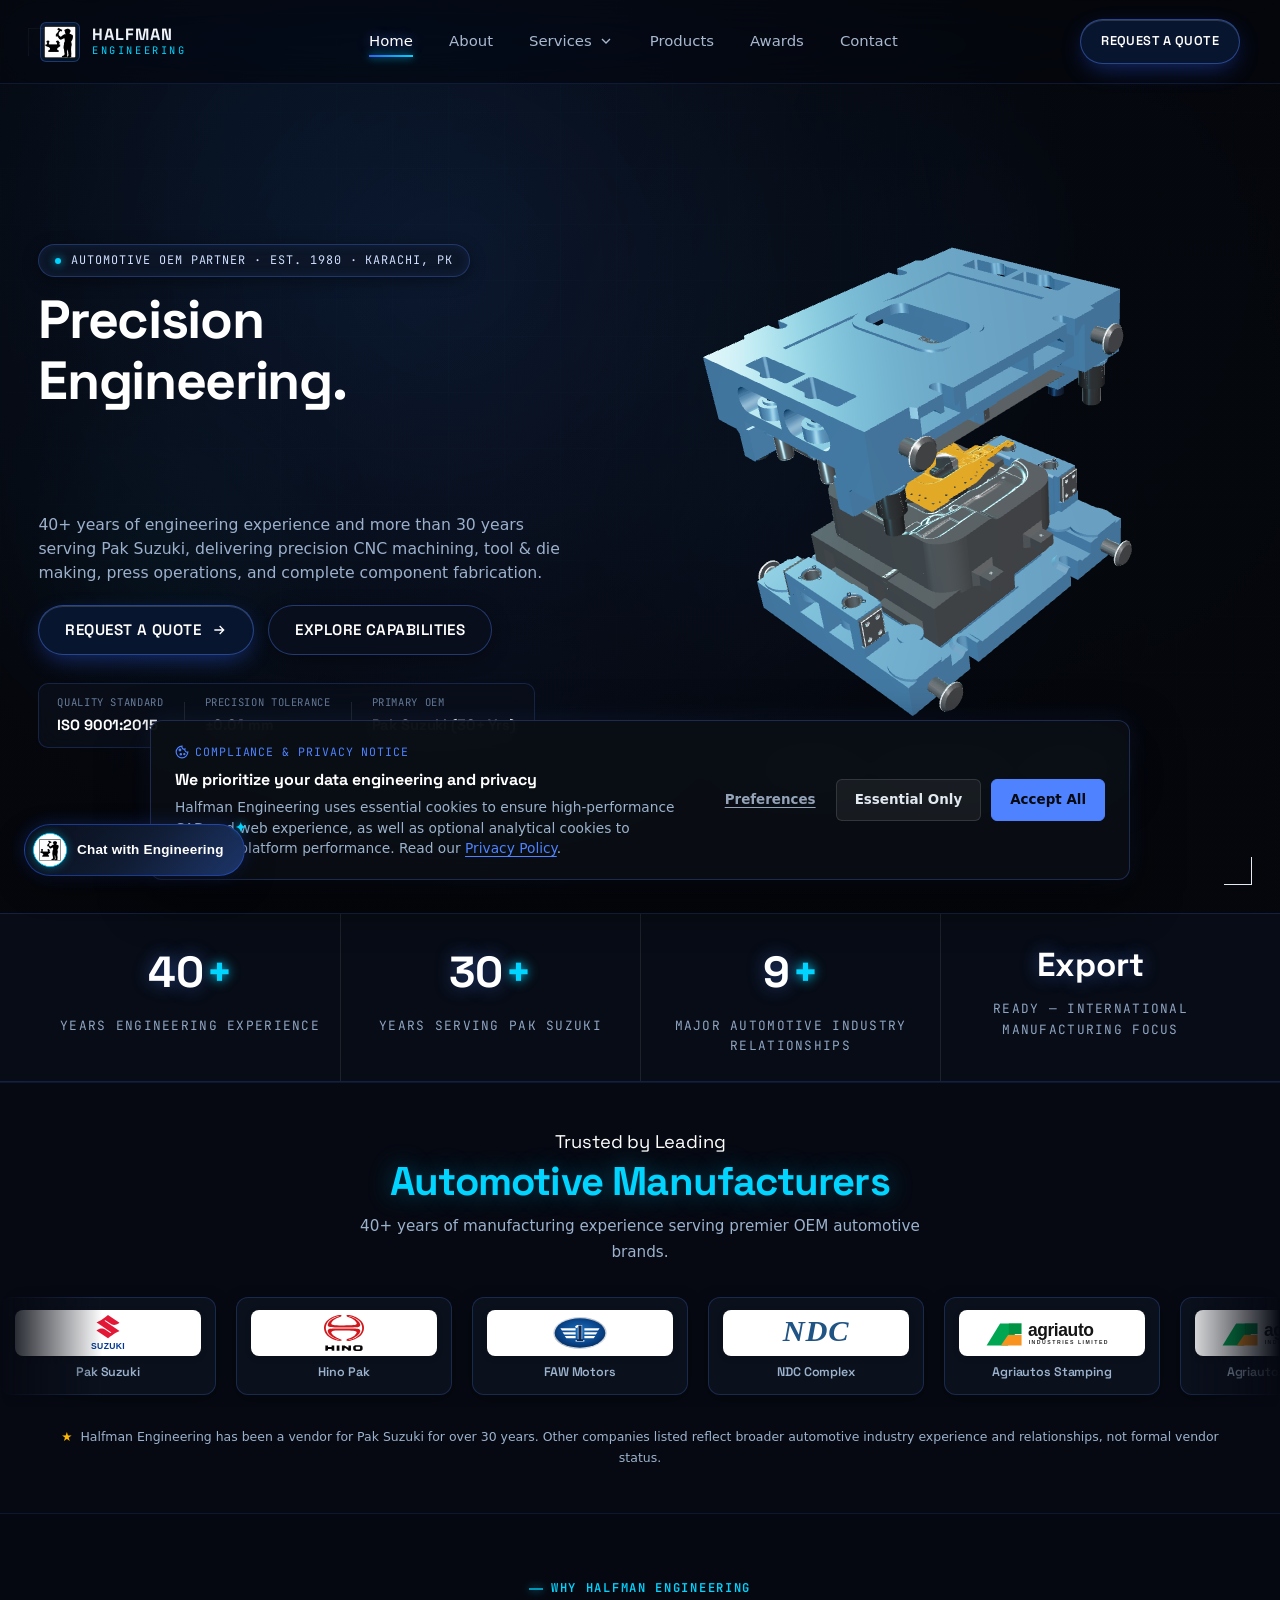
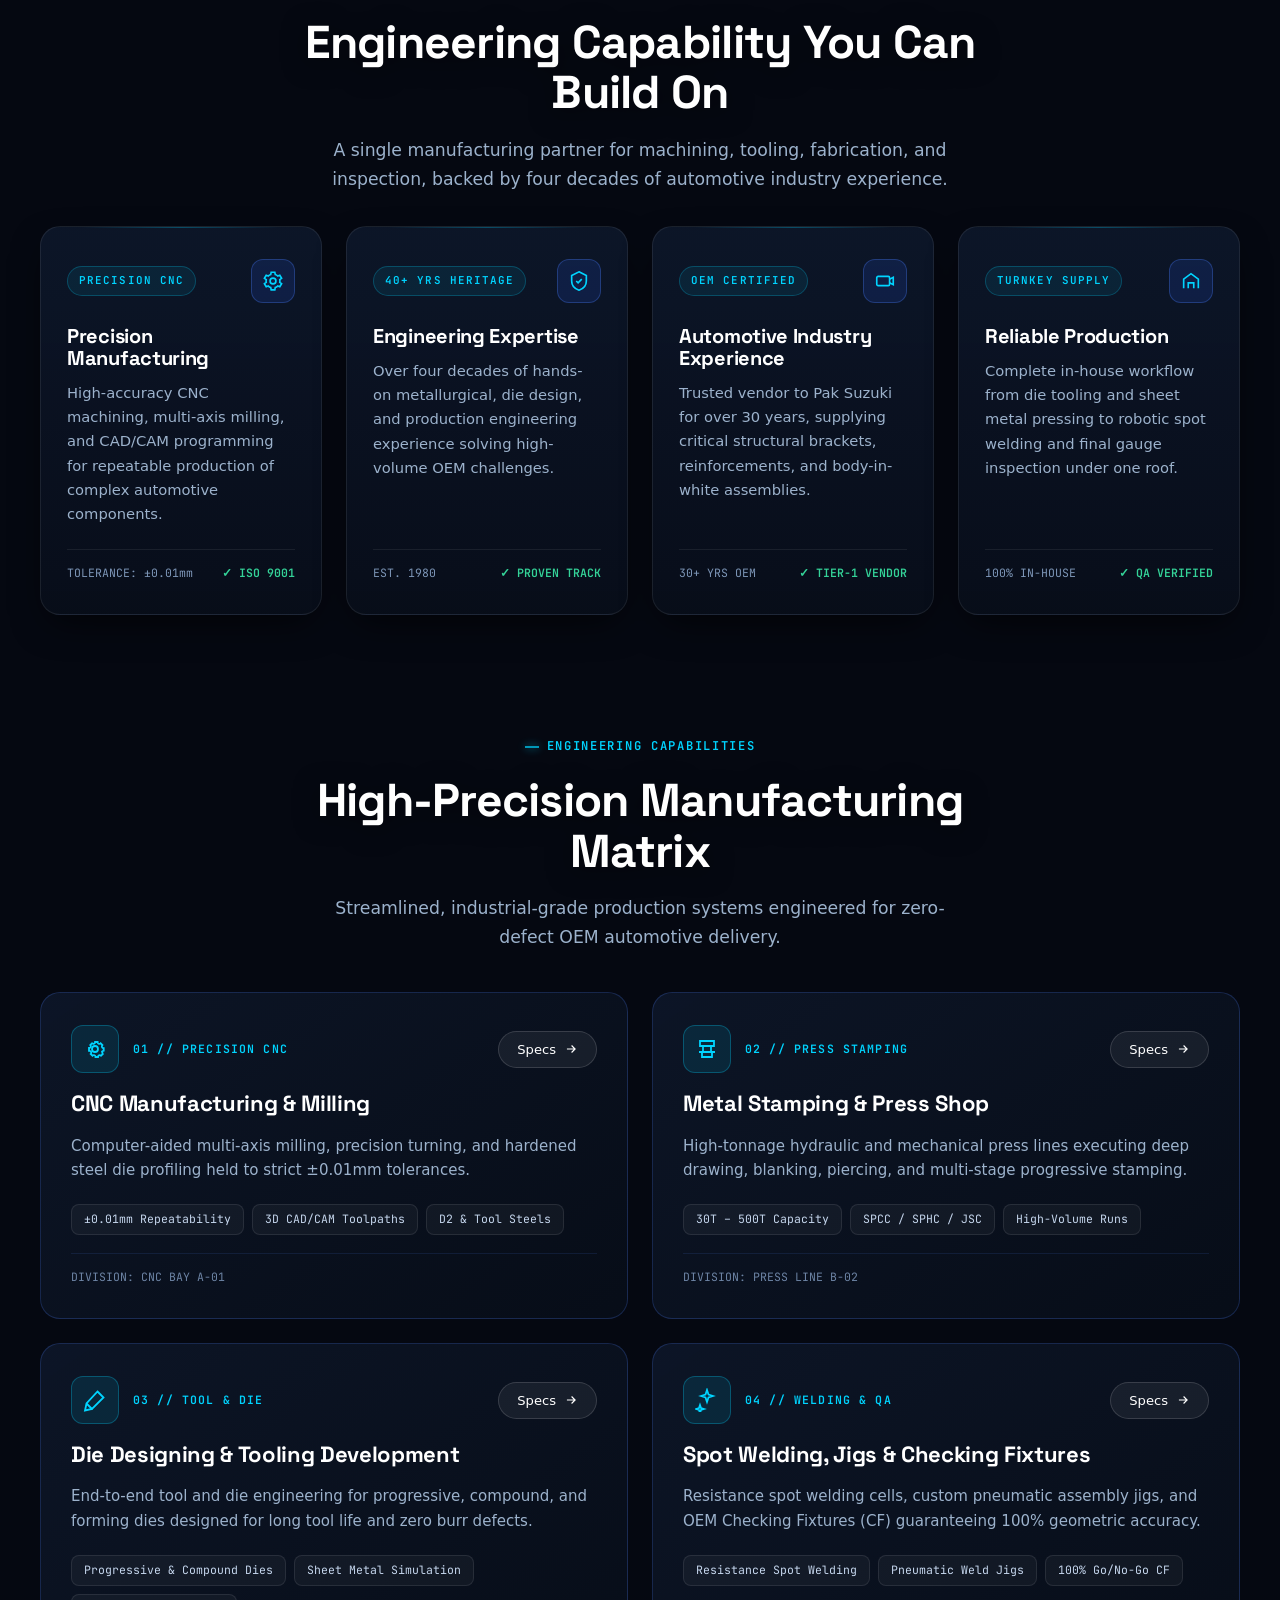
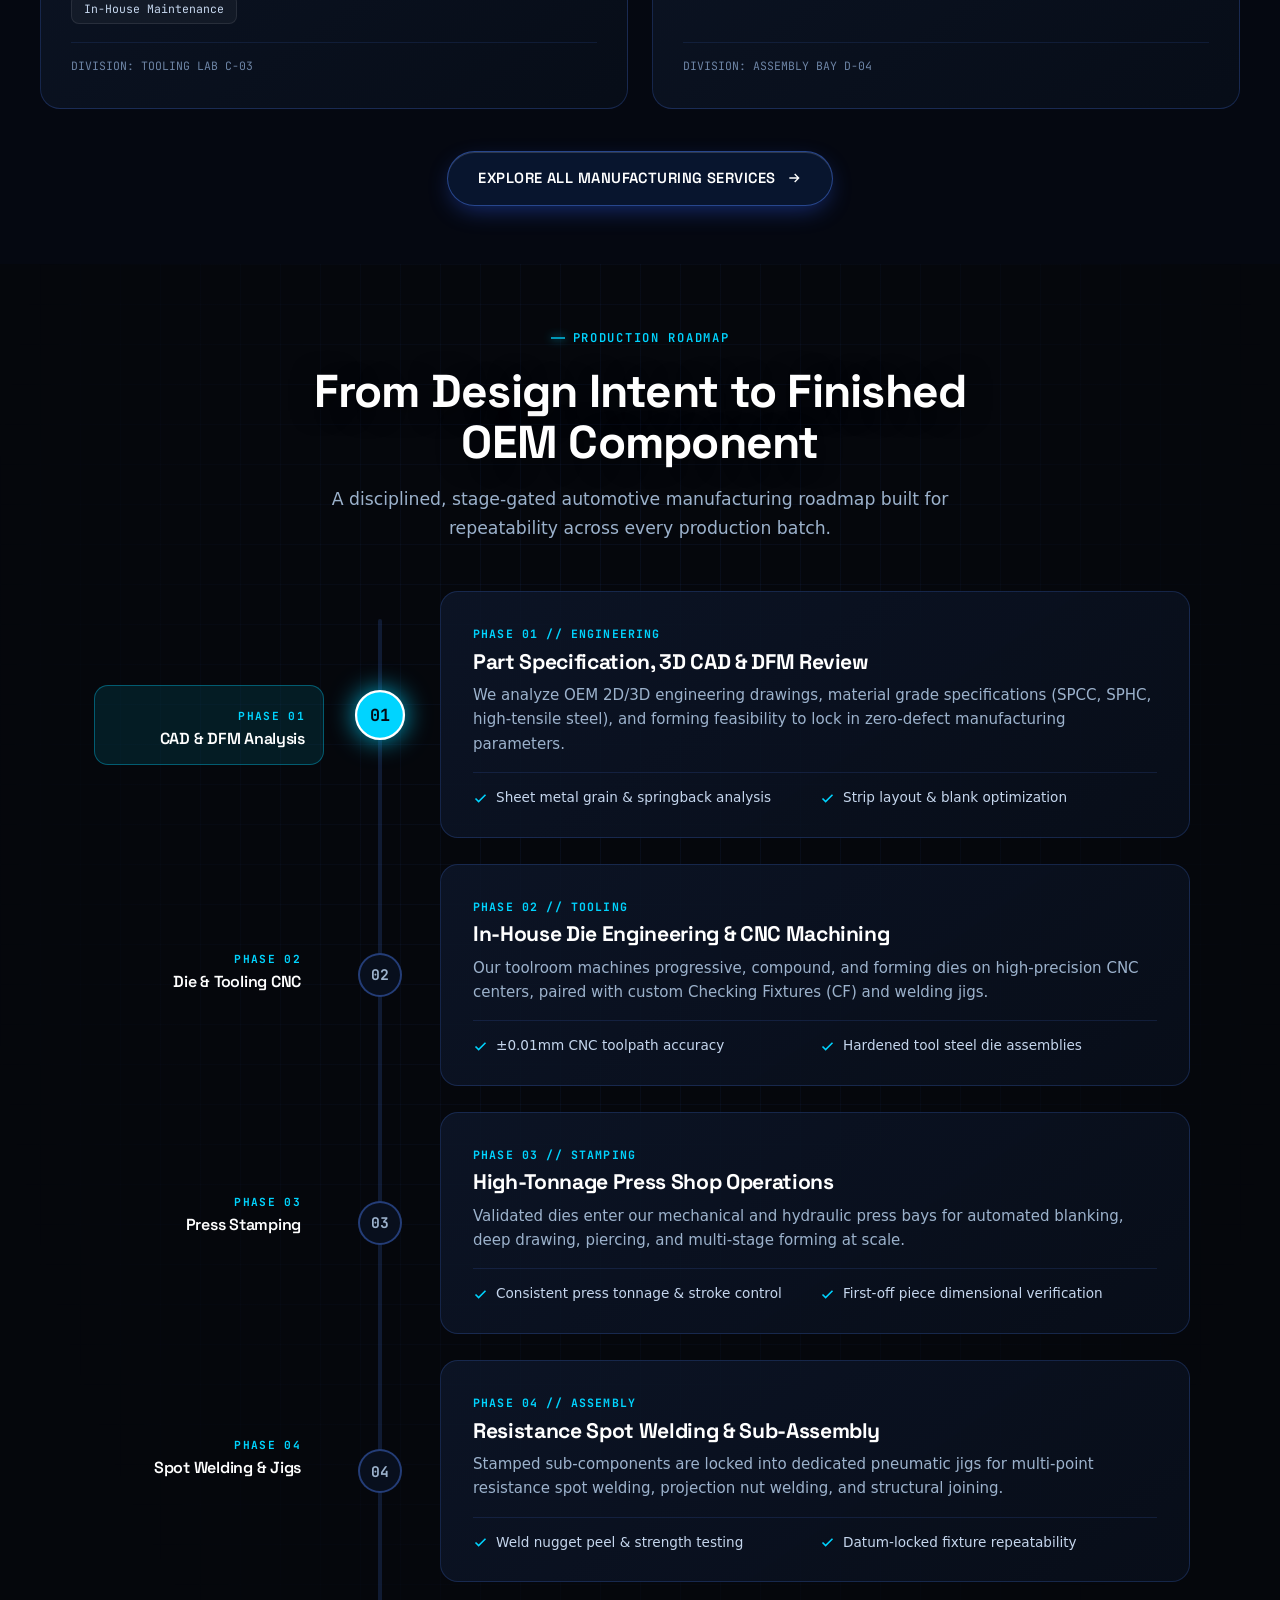
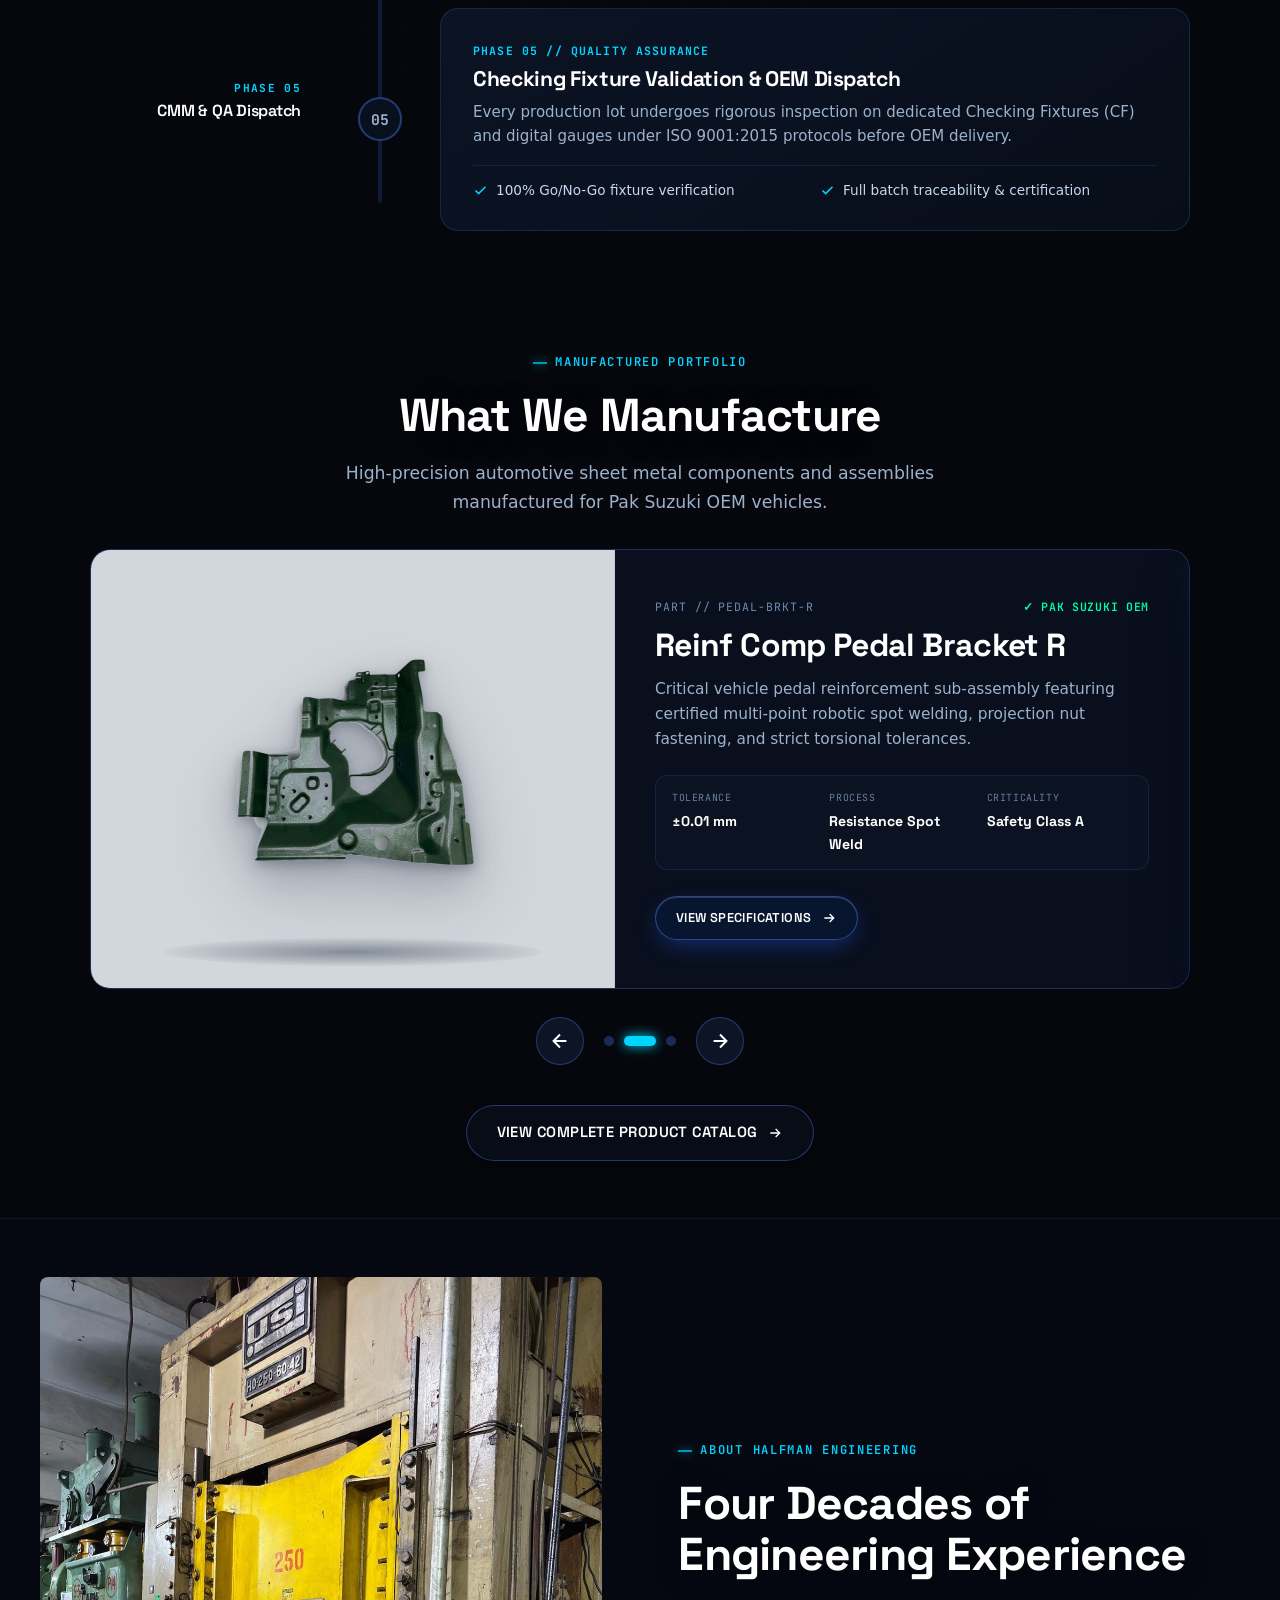
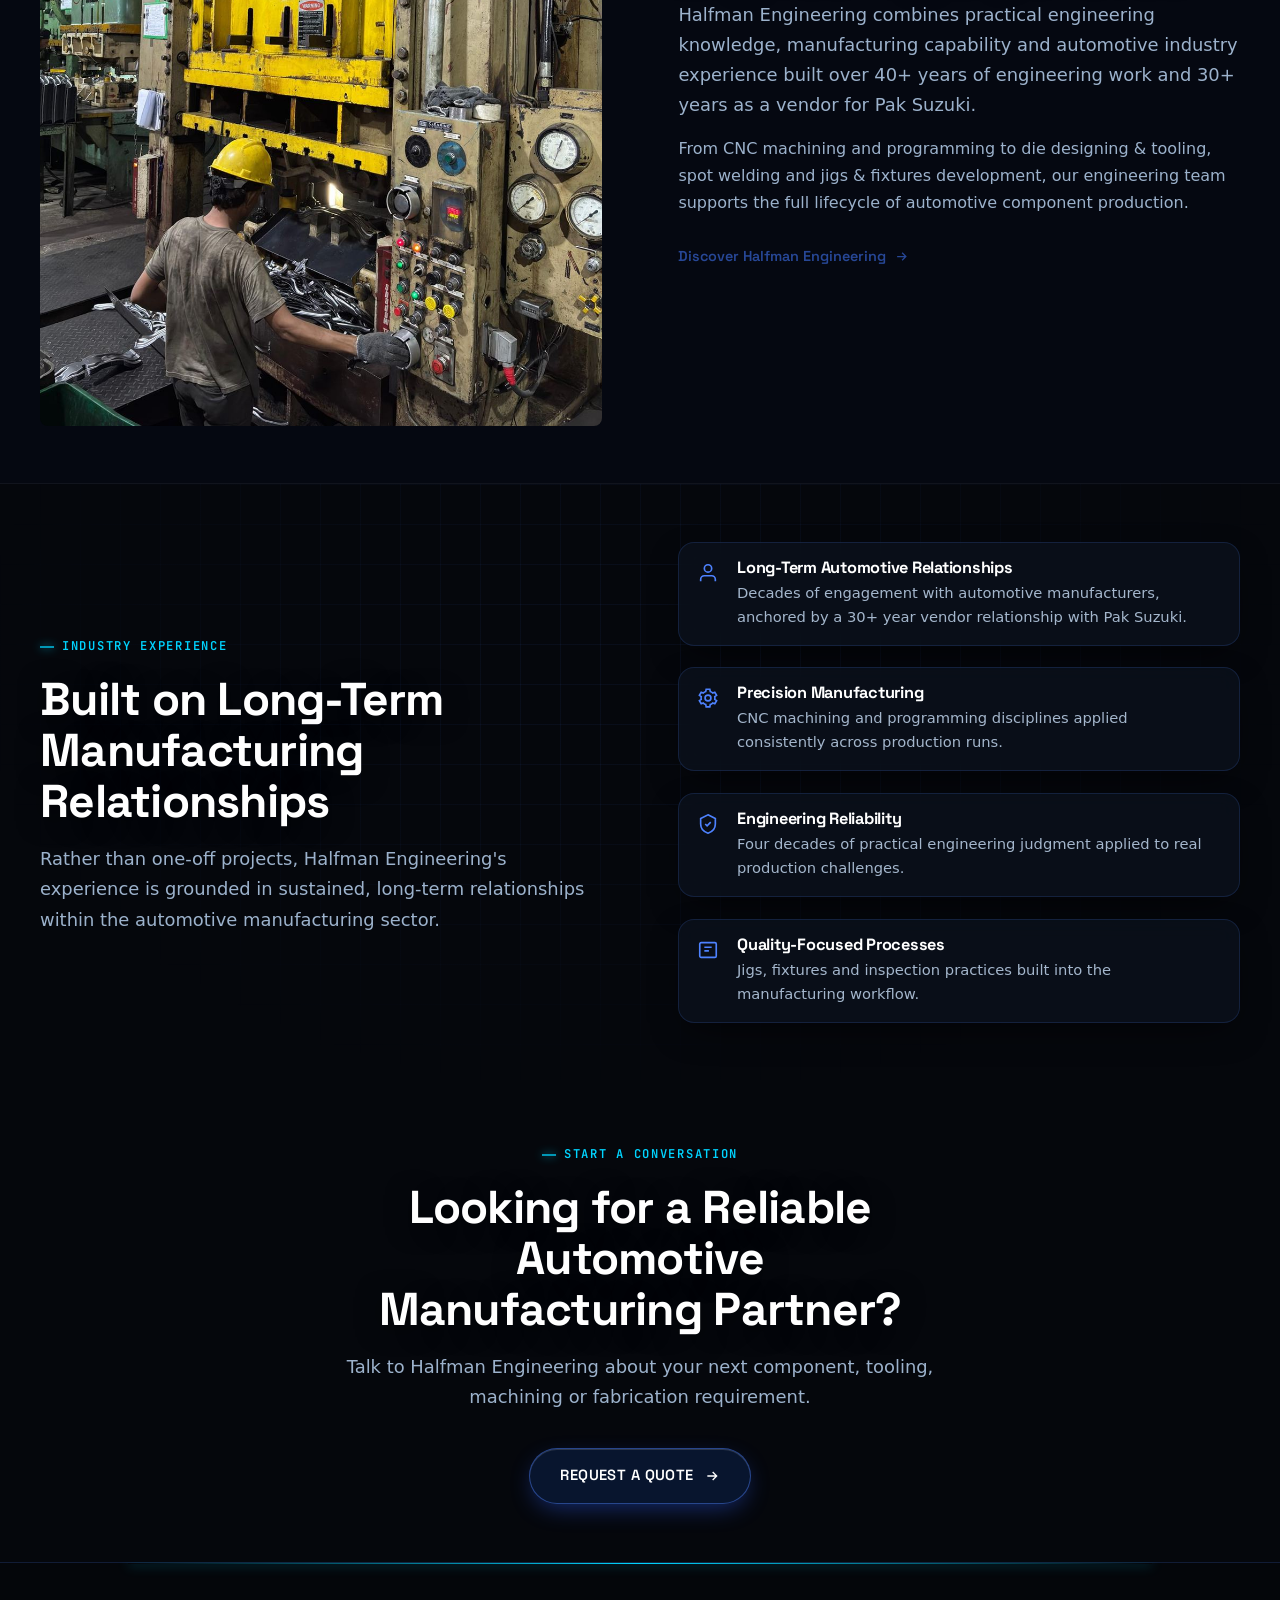
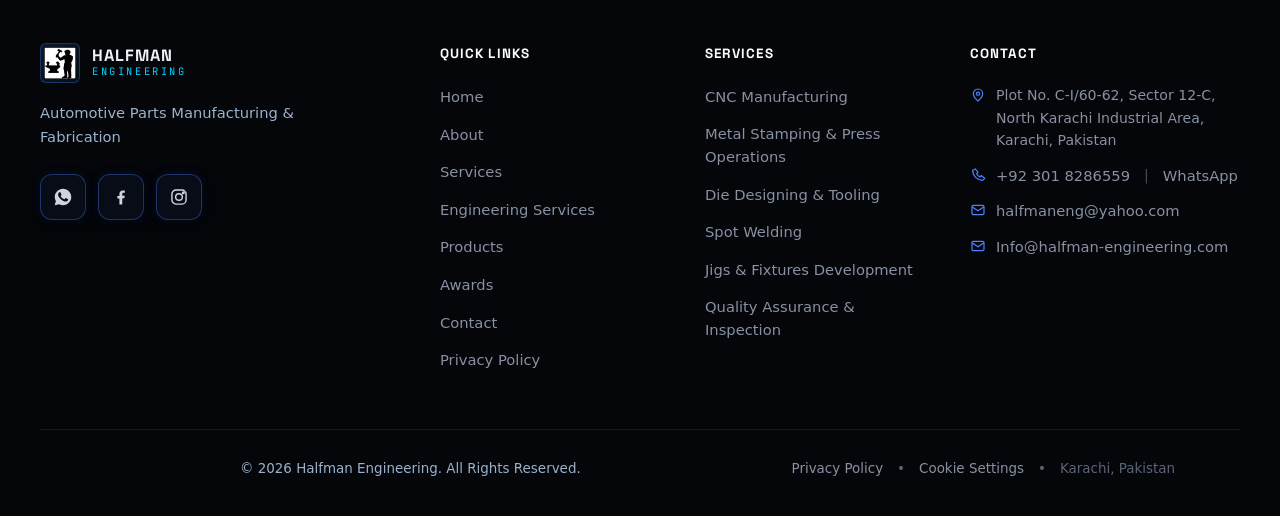
==== commit 77b9a119: "Update website favicon" ====
--- a/index.html
+++ b/index.html
@@ -1,4 +1,4 @@
-<!DOCTYPE html>
+﻿<!DOCTYPE html>
 <html lang="en">
 <head>
 <meta charset="UTF-8">
@@ -35,6 +35,7 @@
 <link rel="preload" href="js/vendor/three.min.js" as="script">
 <link rel="preload" href="js/models/op20_die_geometry.js" as="script">
 <link rel="icon" type="image/svg+xml" href="favicon.svg">
+<link rel="icon" type="image/png" href="favicon.png">
 <link rel="apple-touch-icon" href="images/halfman logo.png">
 <script type="application/ld+json">
 {
--- a/css/style.css
+++ b/css/style.css
@@ -3520,6 +3520,11 @@
   display: block !important;
 }
 
+/* Dedicated hero presentation for CNC-2-clean.jpg on Engineering Services page */
+body.page-engineering-services .page-hero .hero-media img {
+  object-position: center 43% !important;
+}
+
 body.page-services .page-hero .hero-media::after {
   content: '' !important;
   position: absolute !important;
@@ -3550,6 +3555,9 @@
   }
   body.page-services .page-hero .hero-media img {
     object-position: 70% 0% !important;
+  }
+  body.page-engineering-services .page-hero .hero-media img {
+    object-position: center 50% !important;
   }
   body.page-services .page-hero .hero-media::after {
     background: 
@@ -4042,8 +4050,8 @@
   align-items: flex-start !important;
   position: relative !important;
   min-height: auto !important;
-  padding-top: calc(var(--header-h) + clamp(26px, 3.8vw, 44px)) !important;
-  padding-bottom: clamp(36px, 5vw, 56px) !important;
+  padding-top: calc(var(--header-h) + clamp(58px, 6.5vw, 88px)) !important;
+  padding-bottom: clamp(44px, 5.5vw, 68px) !important;
   overflow: hidden !important;
   width: 100% !important;
 }
@@ -4060,7 +4068,7 @@
   display: flex !important;
   justify-content: flex-start !important;
   margin-inline: auto !important;
-  padding-block: 6px 20px !important;
+  padding-block: 14px 24px !important;
   padding-inline: clamp(16px, 3vw, 40px) !important;
 }
 
@@ -4086,8 +4094,8 @@
 
 @media (max-width: 1080px) {
   .hero-futuristic {
-    padding-top: calc(var(--header-h) + clamp(22px, 3.2vw, 34px)) !important;
-    padding-bottom: 40px !important;
+    padding-top: calc(var(--header-h) + clamp(46px, 5.5vw, 68px)) !important;
+    padding-bottom: 44px !important;
   }
   .hero-futuristic .hero-grid-split {
     grid-template-columns: 1fr !important;
@@ -4116,7 +4124,7 @@
 /* Ultra-Clean Mobile Responsive Refinements (< 540px) */
 @media (max-width: 540px) {
   .hero-futuristic {
-    padding-top: calc(var(--header-h) + 24px) !important;
+    padding-top: calc(var(--header-h) + 46px) !important;
     padding-bottom: 48px !important;
   }
   .hero-futuristic .hero-tag {
@@ -5993,11 +6001,11 @@
 /* 4. Large Tablets & Small Laptops (768px - 1024px) */
 @media (min-width: 768px) and (max-width: 1024px) {
   .hero-futuristic {
-    padding-top: calc(var(--header-h) + 28px) !important;
+    padding-top: calc(var(--header-h) + 54px) !important;
   }
 
   .hero-content {
-    padding-top: 10px !important;
+    padding-top: 14px !important;
   }
 
   .mfg-product-card {
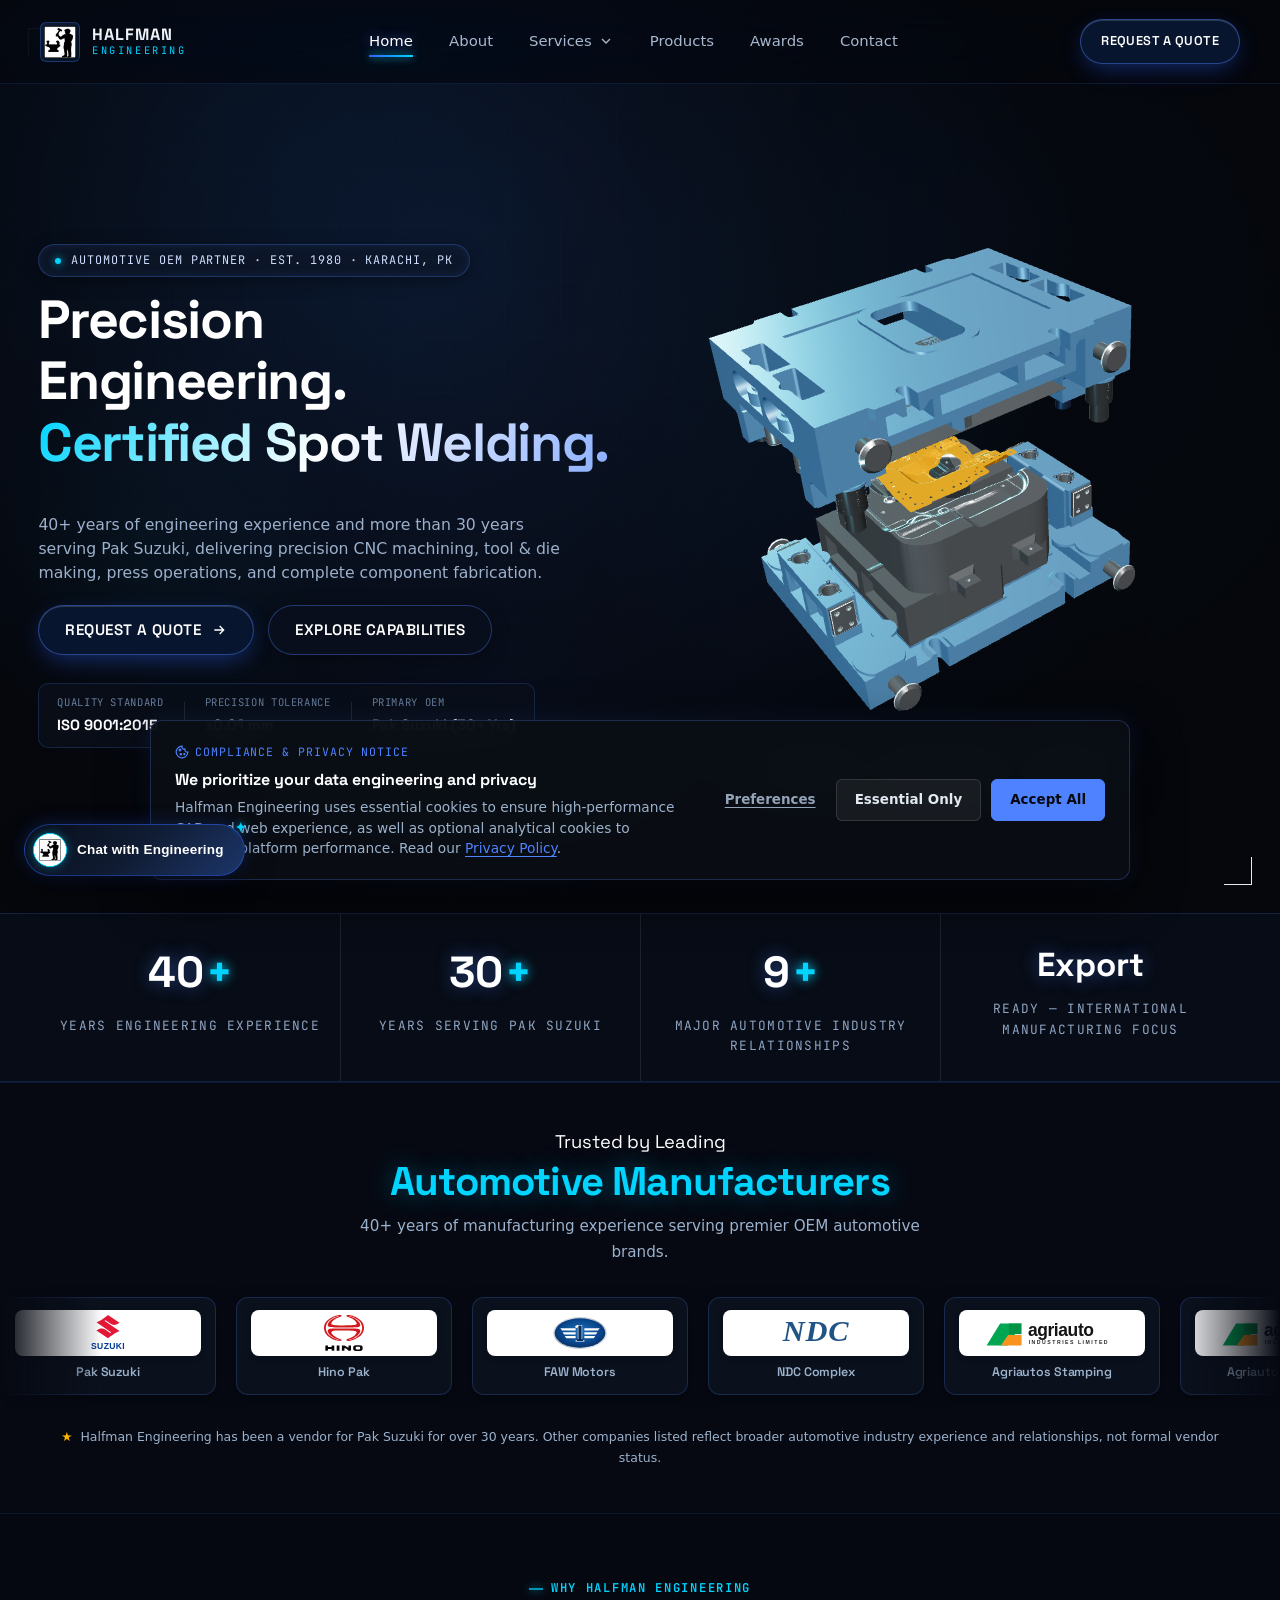
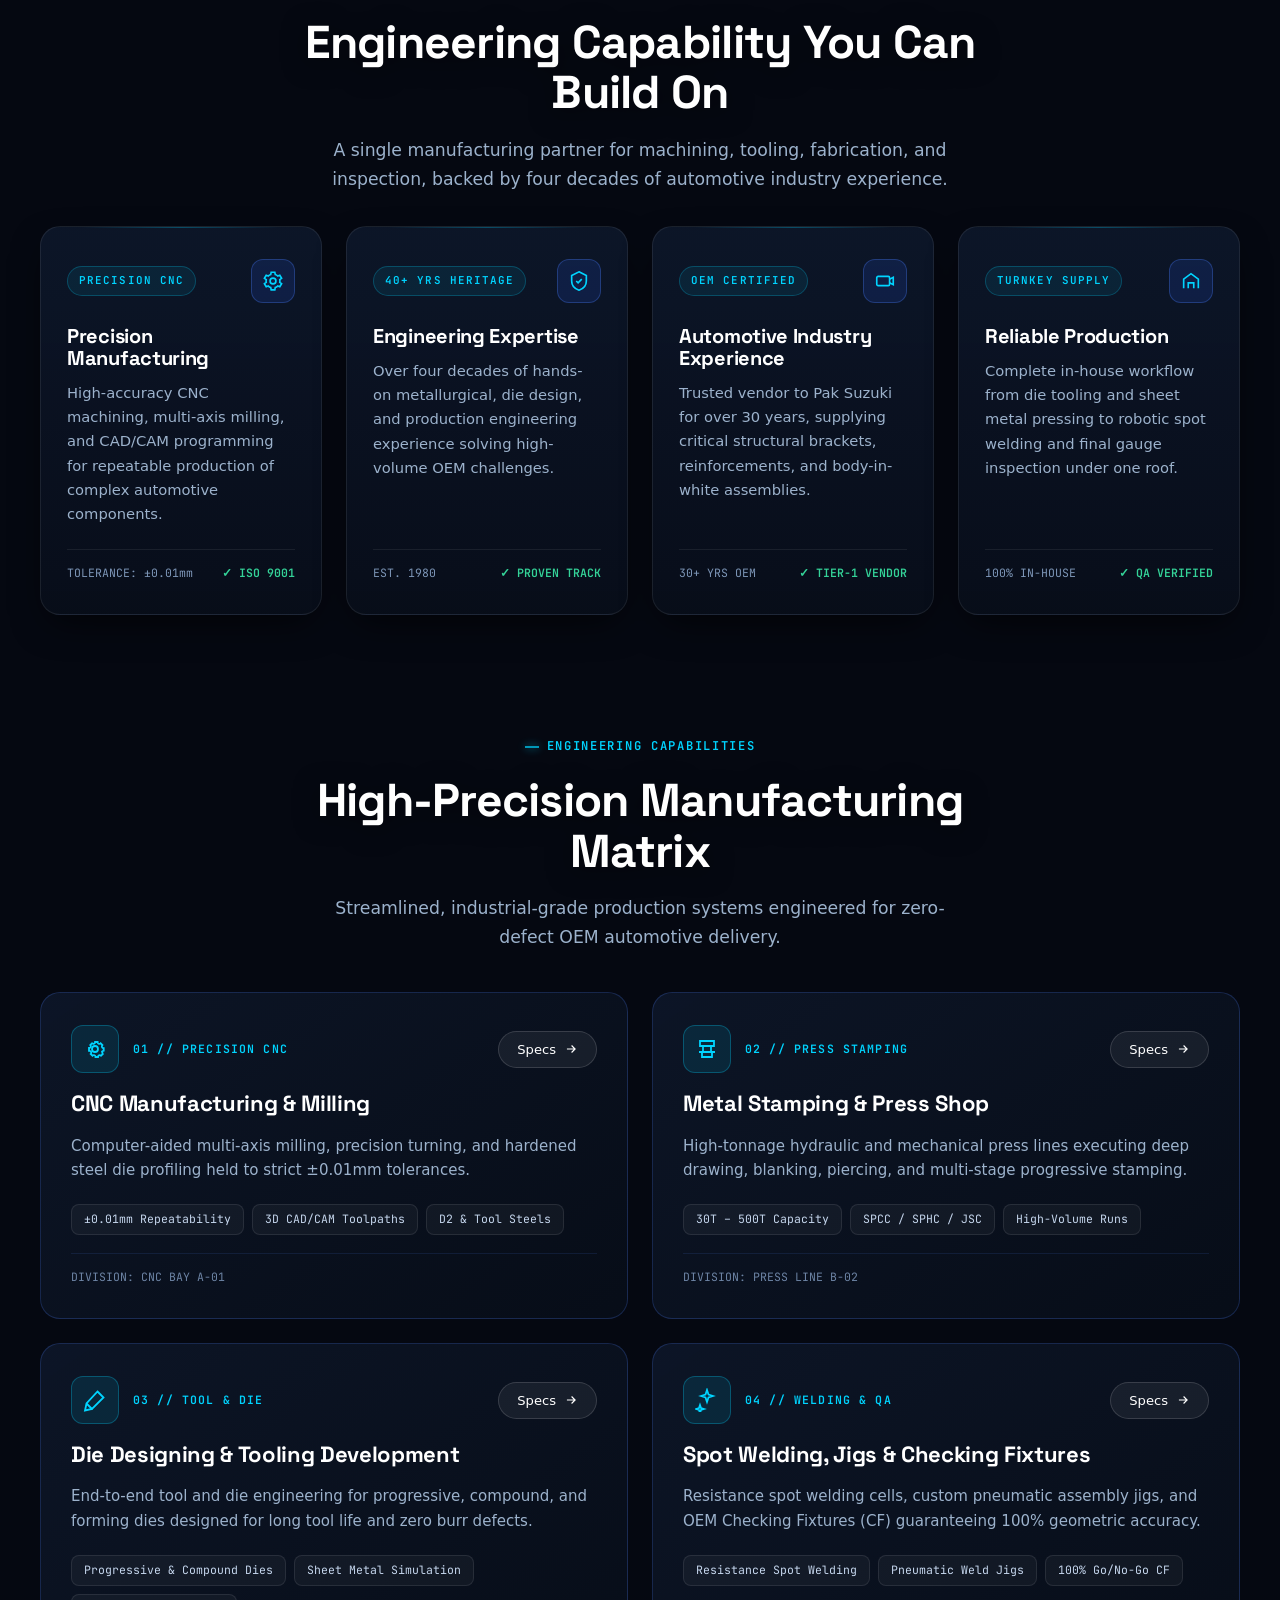
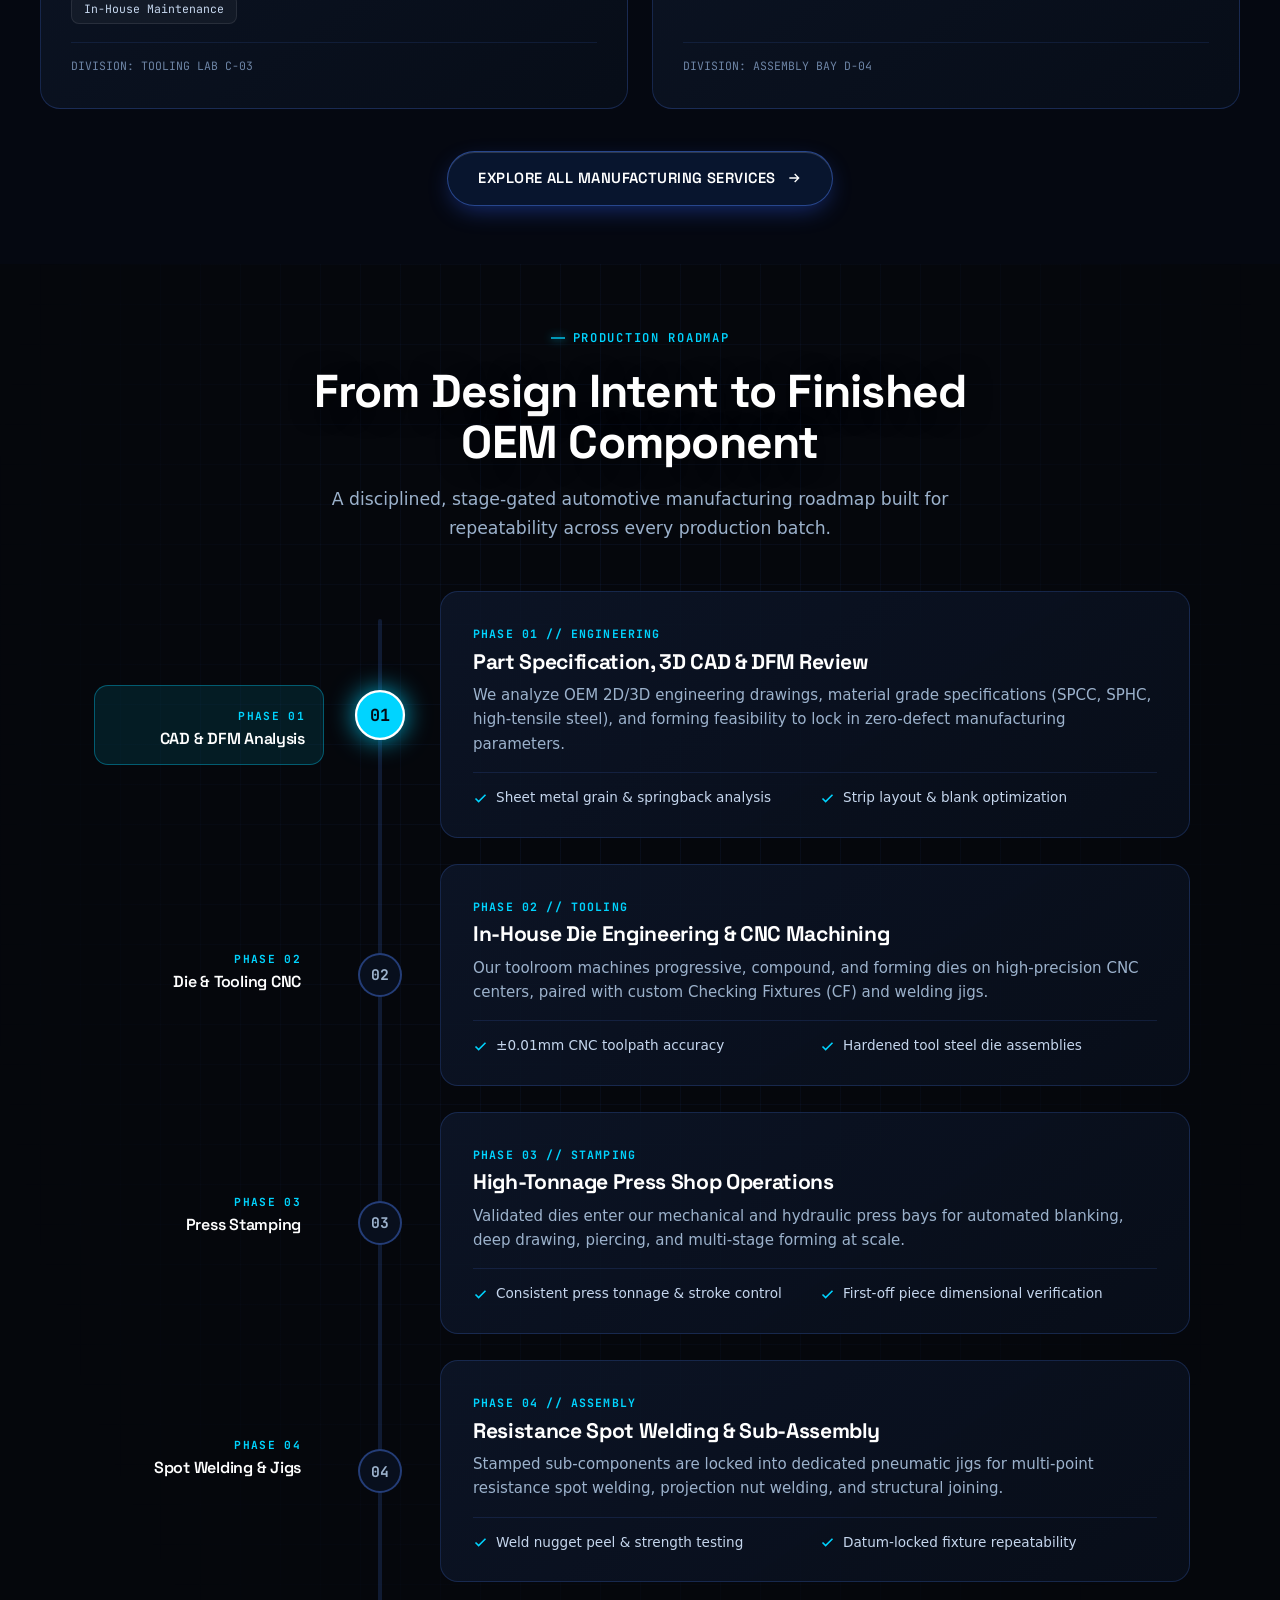
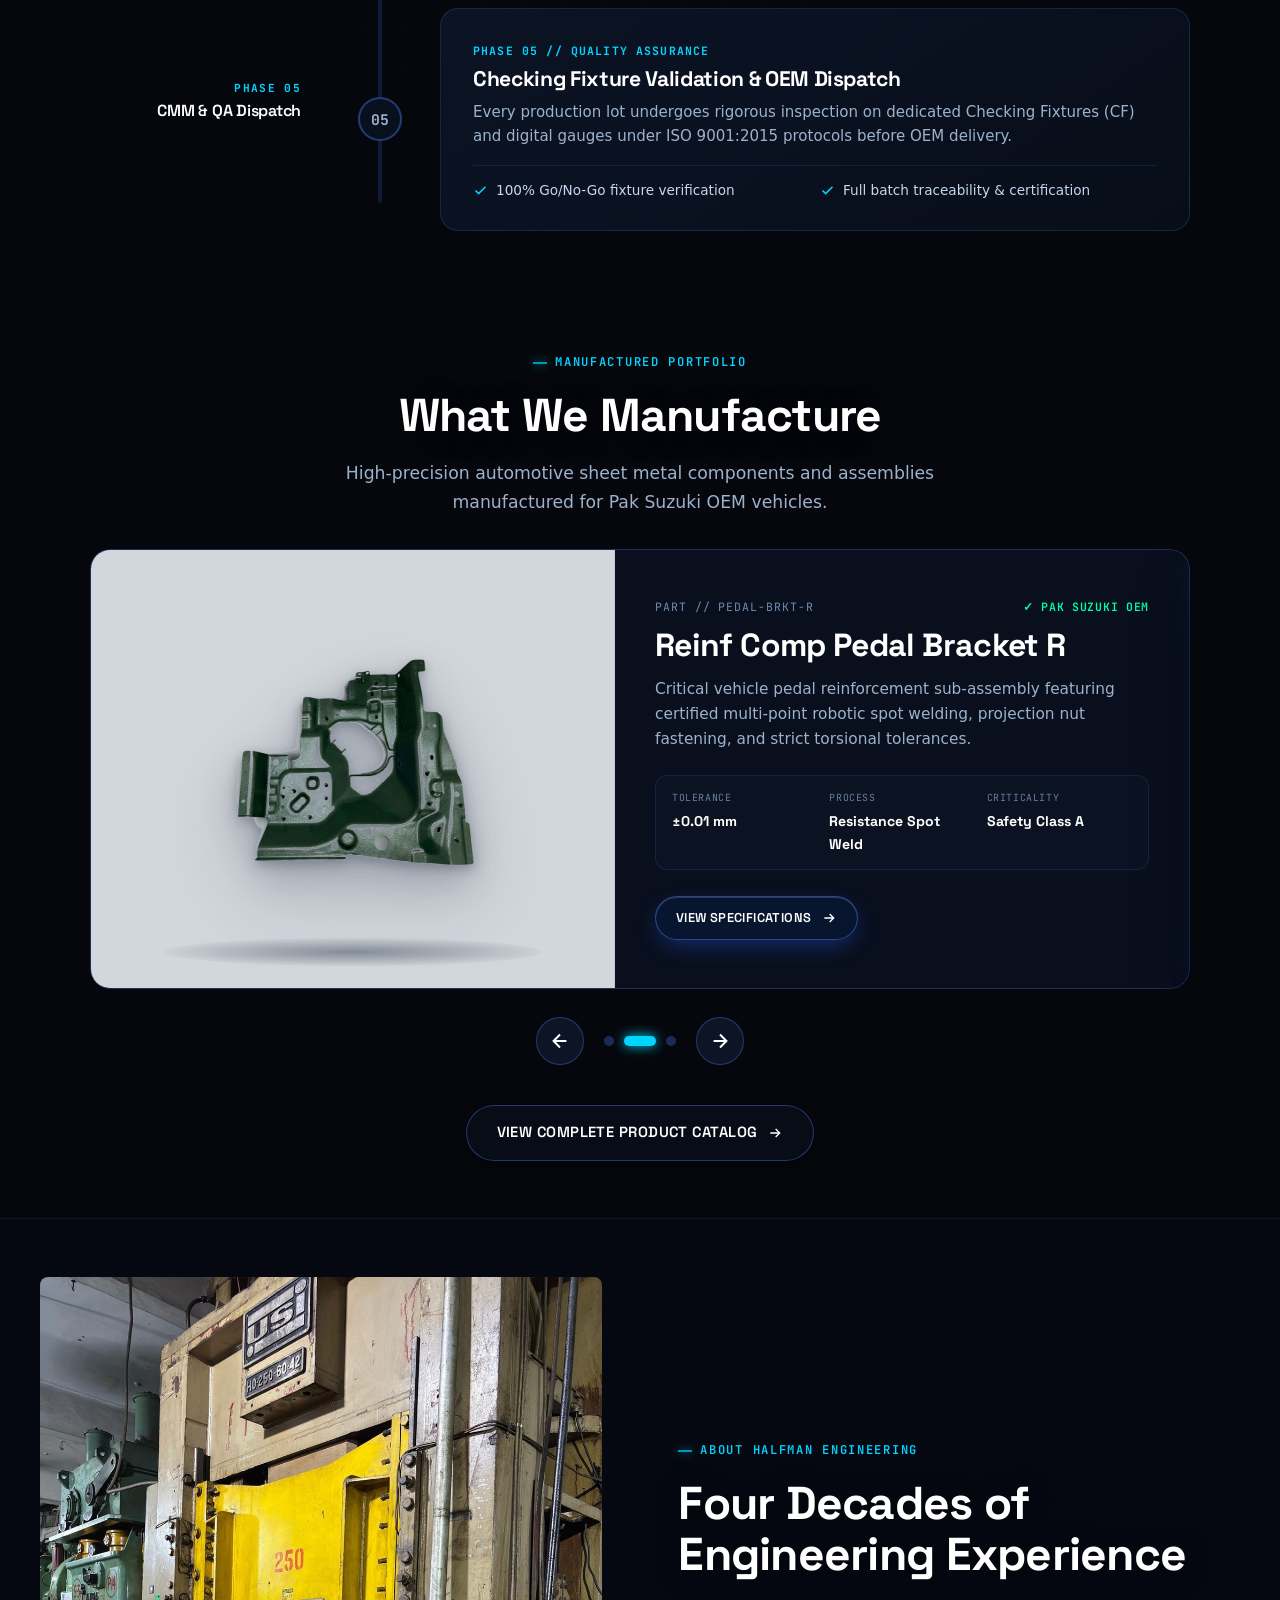
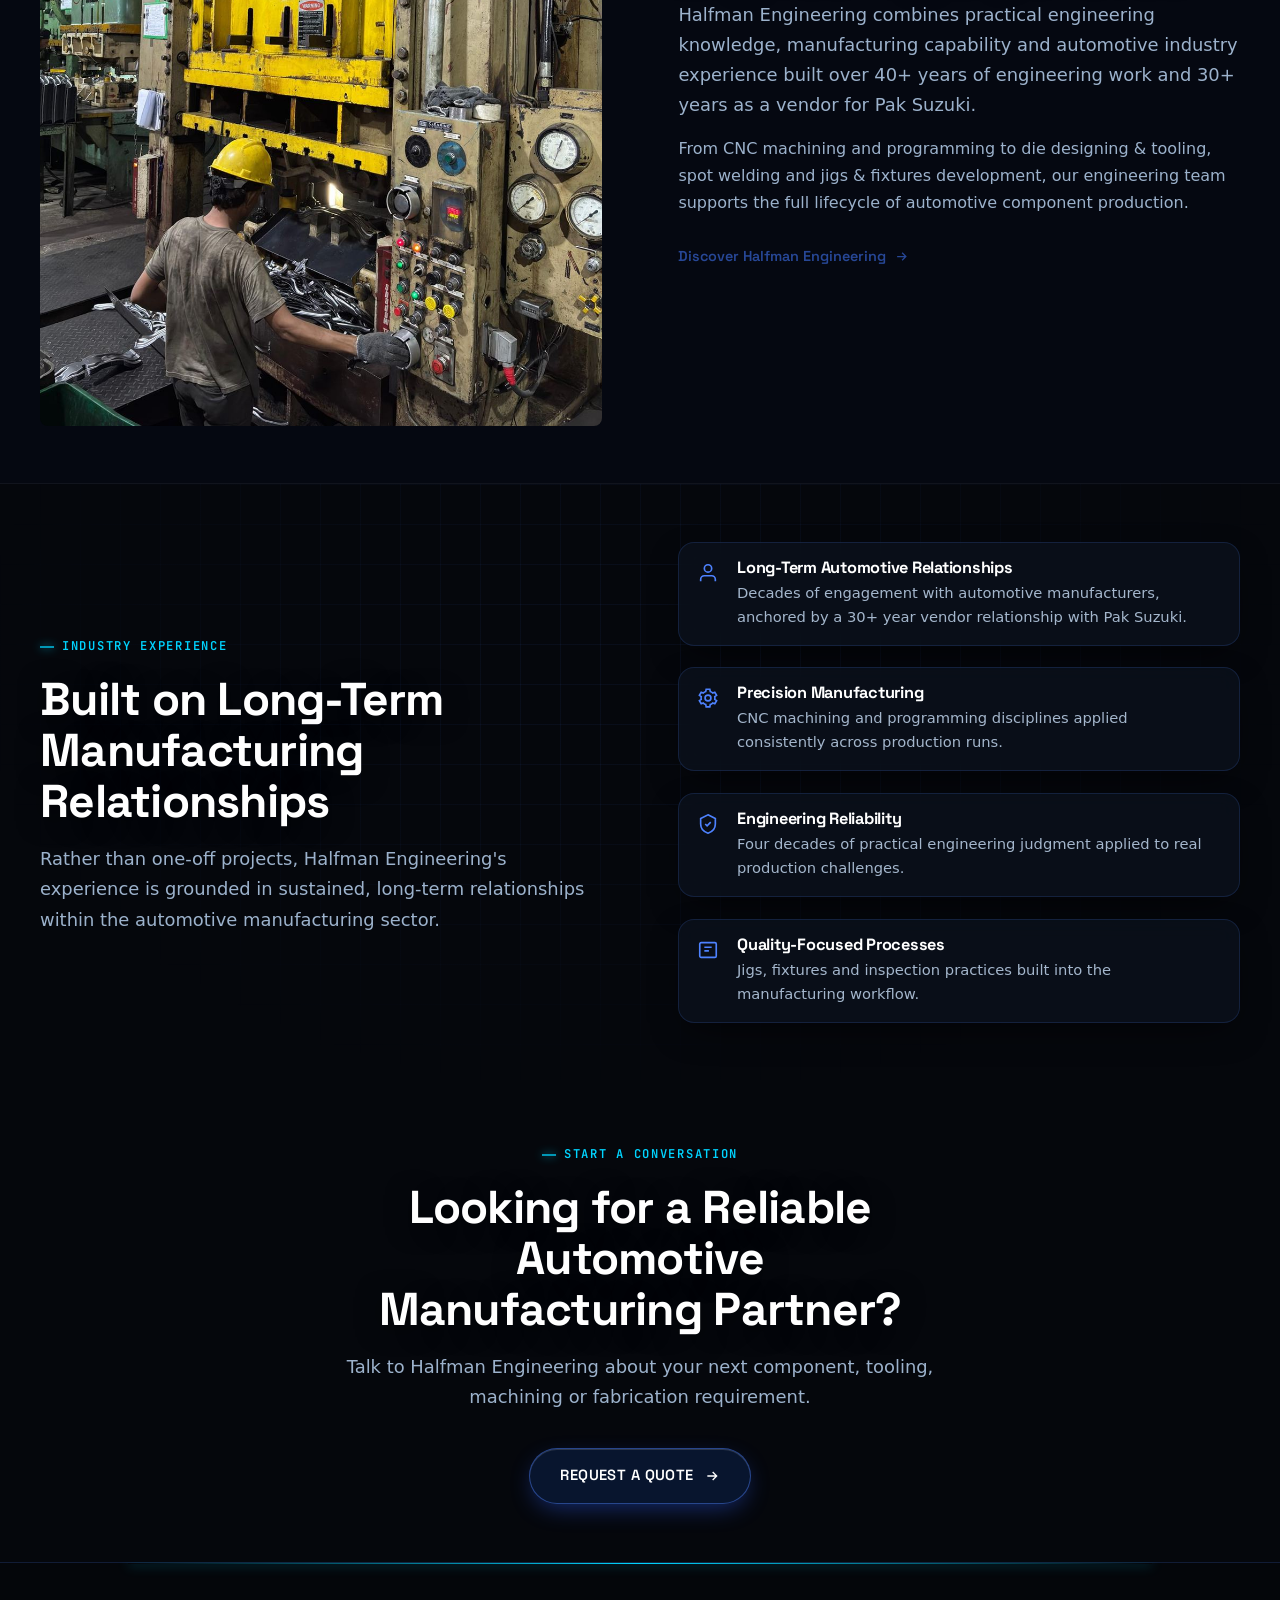
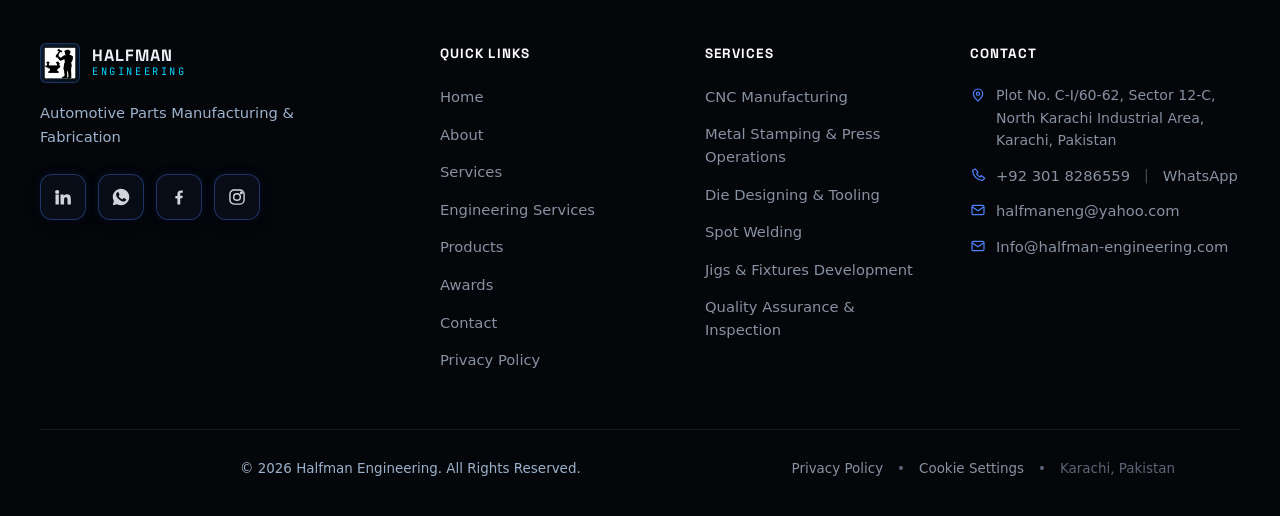
==== commit ecc959a4: "Restore LinkedIn icon in footer social row across all pages with hover animations" ====
--- a/index.html
+++ b/index.html
@@ -1,4 +1,4 @@
-﻿<!DOCTYPE html>
+<!DOCTYPE html>
 <html lang="en">
 <head>
 <meta charset="UTF-8">
@@ -1013,6 +1013,7 @@
         </a>
         <p>Automotive Parts Manufacturing &amp; Fabrication</p>
         <div class="social-row">
+          <a href="https://linkedin.com" target="_blank" rel="noopener" aria-label="Halfman Engineering on LinkedIn"><svg viewBox="0 0 24 24" fill="currentColor"><path d="M4.98 3.5a2.5 2.5 0 11-.02 5 2.5 2.5 0 01.02-5zM3 9h4v12H3zM9 9h3.8v1.7h.05c.53-.95 1.83-1.95 3.77-1.95 4.03 0 4.78 2.55 4.78 5.86V21h-4v-5.7c0-1.36-.03-3.1-1.9-3.1-1.9 0-2.2 1.48-2.2 3v5.8H9z"/></svg></a>
           <a href="https://wa.me/923018286559" target="_blank" rel="noopener" aria-label="Chat with Halfman Engineering on WhatsApp"><svg viewBox="0 0 24 24" fill="currentColor"><path d="M12.04 2C6.58 2 2.13 6.45 2.13 11.91c0 1.75.46 3.45 1.32 4.95L2.05 22l5.25-1.38c1.45.79 3.08 1.21 4.74 1.21 5.46 0 9.91-4.45 9.91-9.91C21.95 6.45 17.5 2 12.04 2zm5.82 14.01c-.24.68-1.41 1.3-1.95 1.38-.5.08-1.13.11-1.83-.11-.42-.13-.97-.31-1.67-.61-2.95-1.27-4.88-4.25-5.03-4.45-.15-.2-1.2-1.6-1.2-3.05 0-1.45.76-2.16 1.03-2.46.27-.3.59-.37.79-.37.2 0 .4 0 .57.01.18.01.43-.07.67.51.24.59.82 2.01.89 2.16.07.15.12.32.02.52-.1.2-.15.32-.3.5-.15.17-.31.39-.44.52-.15.15-.3.31-.13.61.17.3.76 1.25 1.63 2.03 1.12 1 2.06 1.31 2.36 1.46.3.15.47.12.64-.07.17-.2.74-.86.94-1.16.2-.3.4-.25.67-.15.27.1 1.73.82 2.03.97.3.15.5.22.57.35.07.12.07.72-.17 1.4z"/></svg></a>
           <a href="https://www.facebook.com/share/19BxgiYAWf/" target="_blank" rel="noopener" aria-label="Halfman Engineering on Facebook"><svg viewBox="0 0 24 24" fill="currentColor"><path d="M13.5 21v-7.5H16l.5-3H13.5V8.4c0-.87.24-1.46 1.5-1.46H16.6V4.3C16.3 4.26 15.3 4.17 14.1 4.17c-2.4 0-4 1.47-4 4.17v2.33H7.6v3h2.5V21z"/></svg></a>
           <a href="https://www.instagram.com/halfmanengineering" target="_blank" rel="noopener" aria-label="Halfman Engineering on Instagram"><svg viewBox="0 0 24 24" fill="none" stroke="currentColor" stroke-width="1.7"><rect x="3.5" y="3.5" width="17" height="17" rx="5"/><circle cx="12" cy="12" r="4"/><circle cx="17.2" cy="6.8" r="1"/></svg></a>
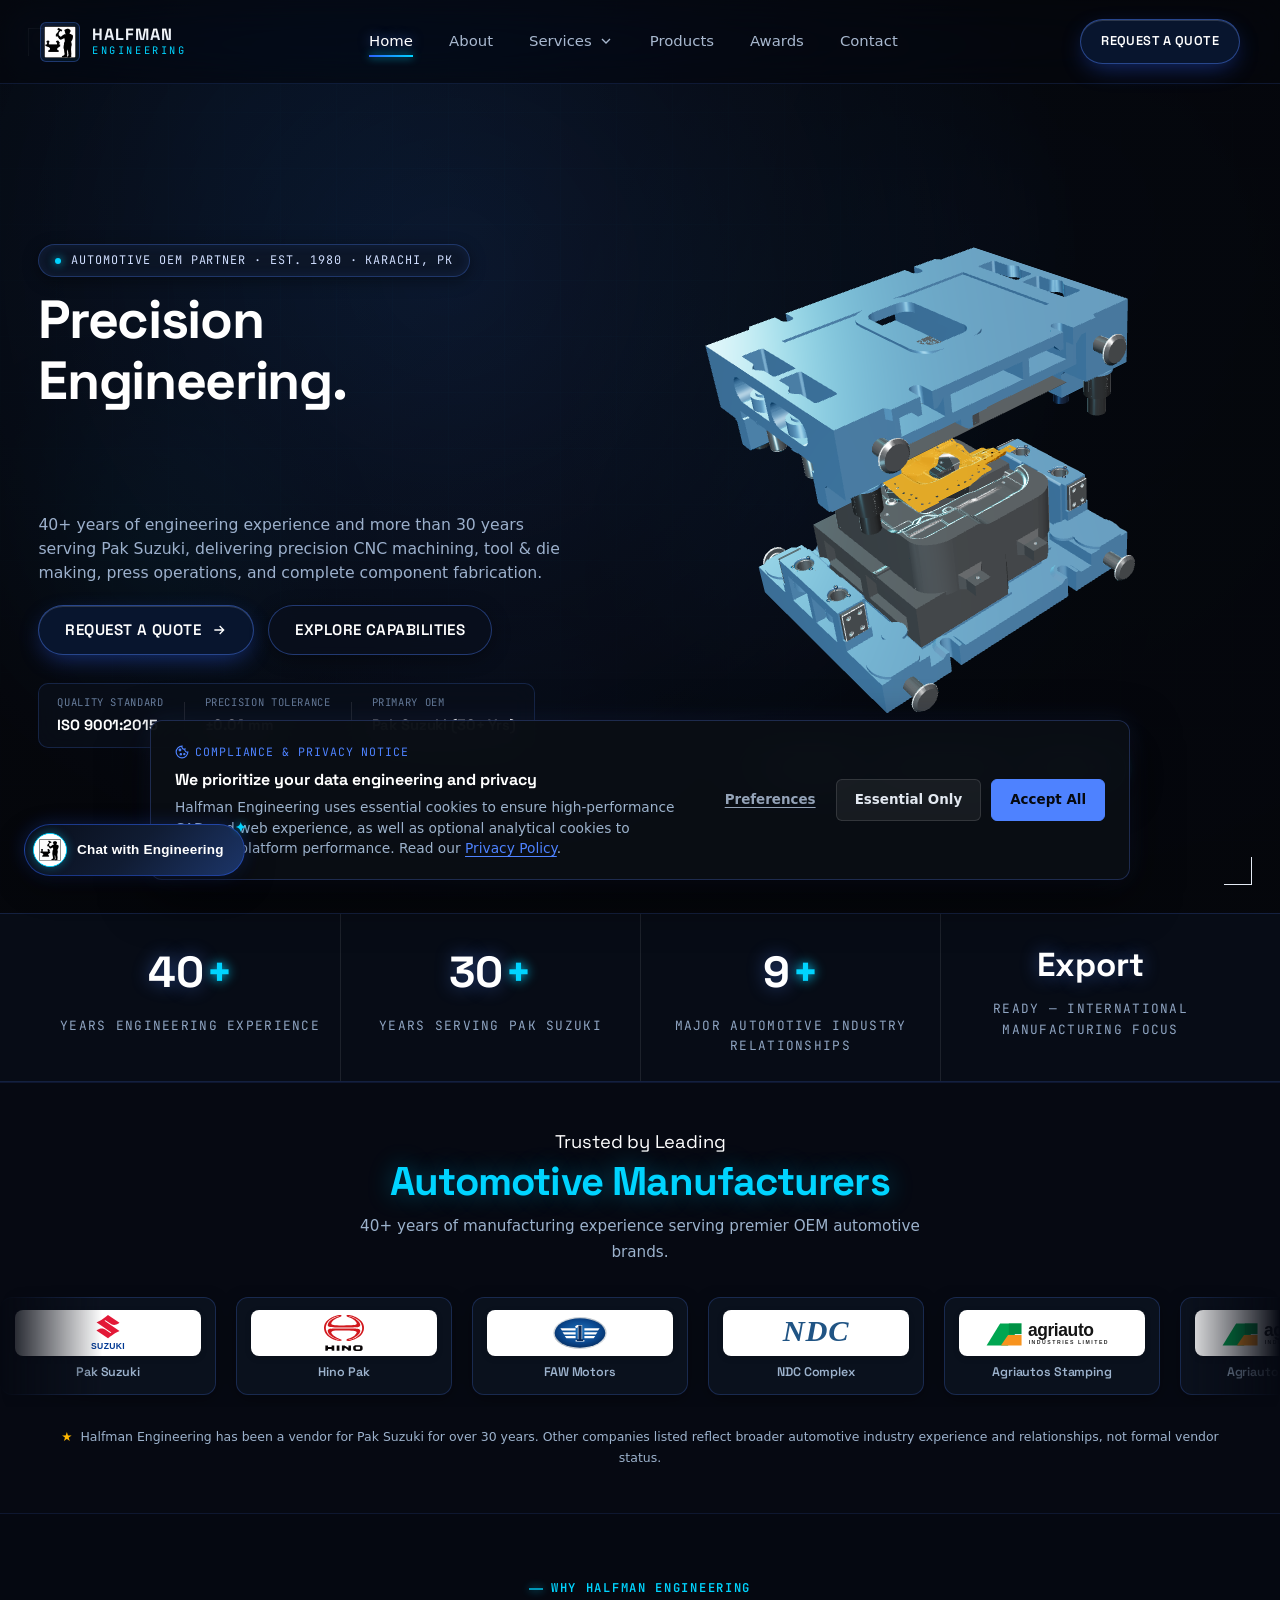
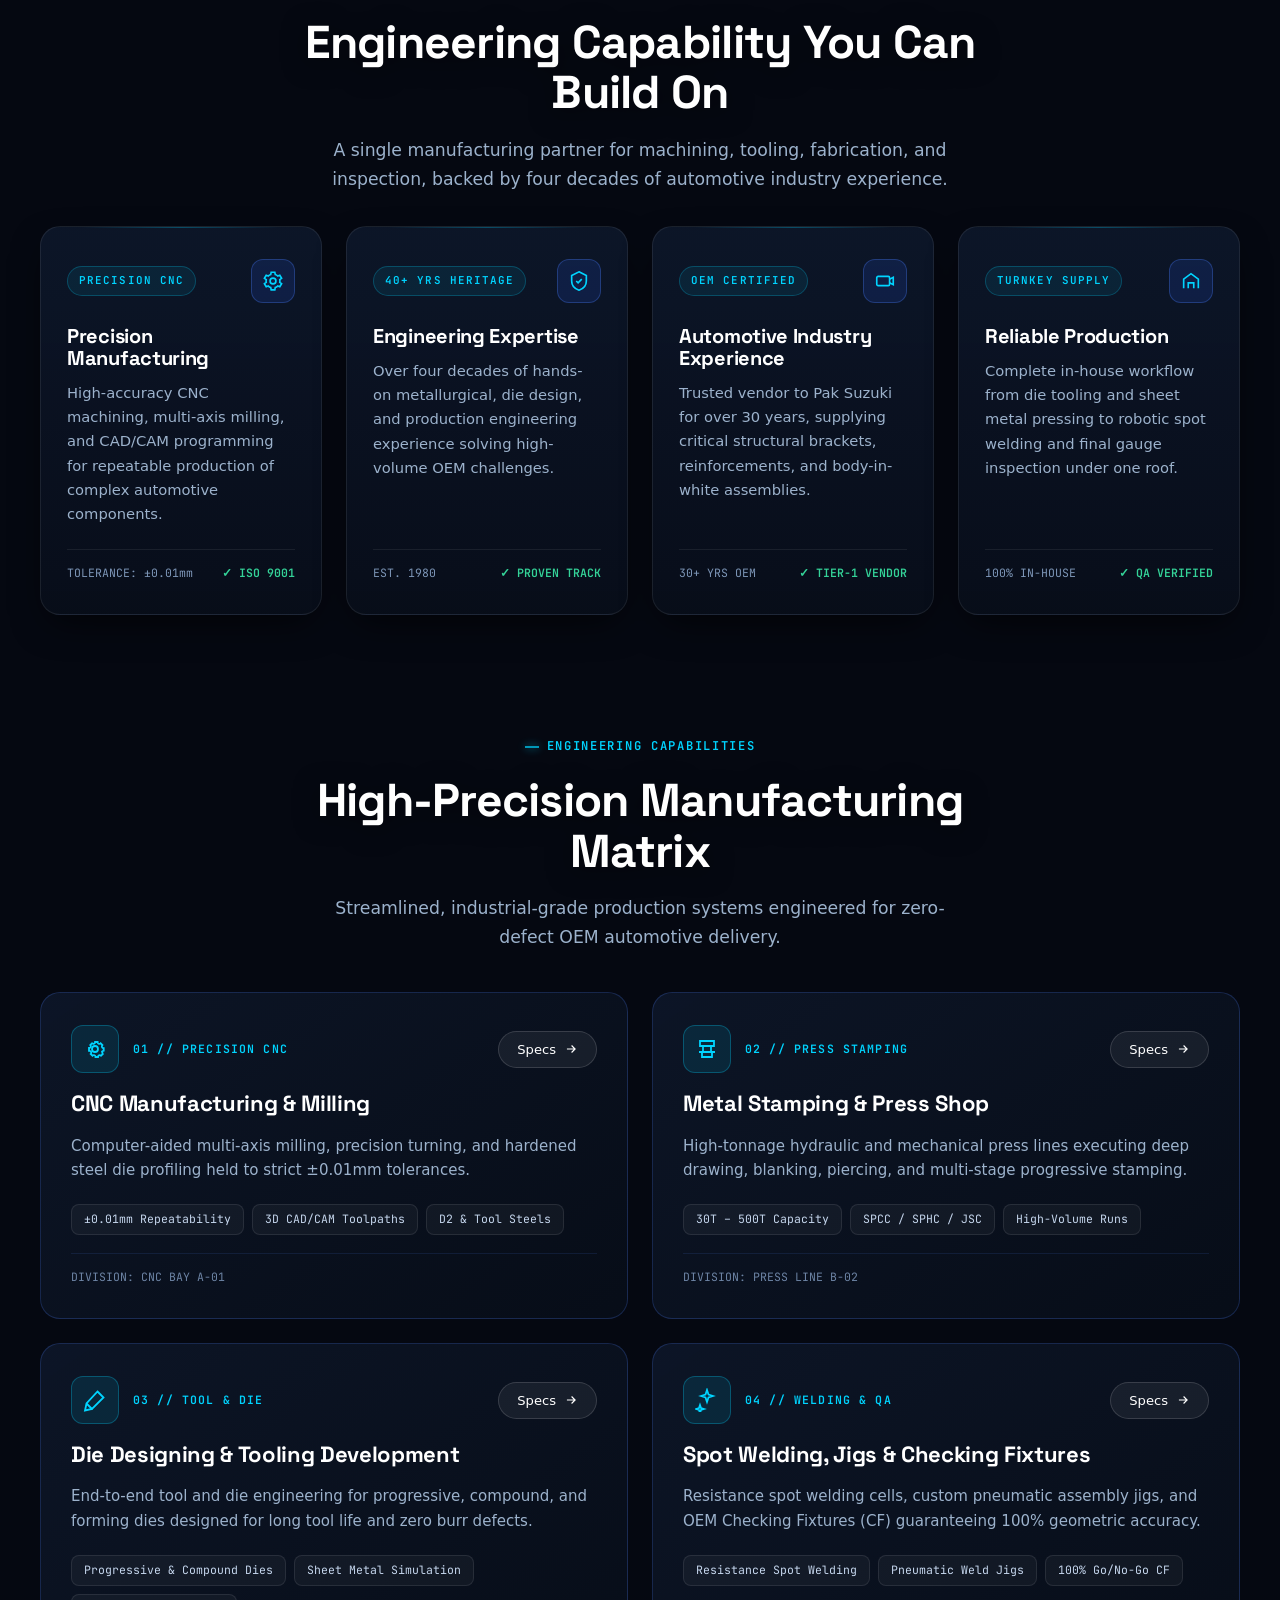
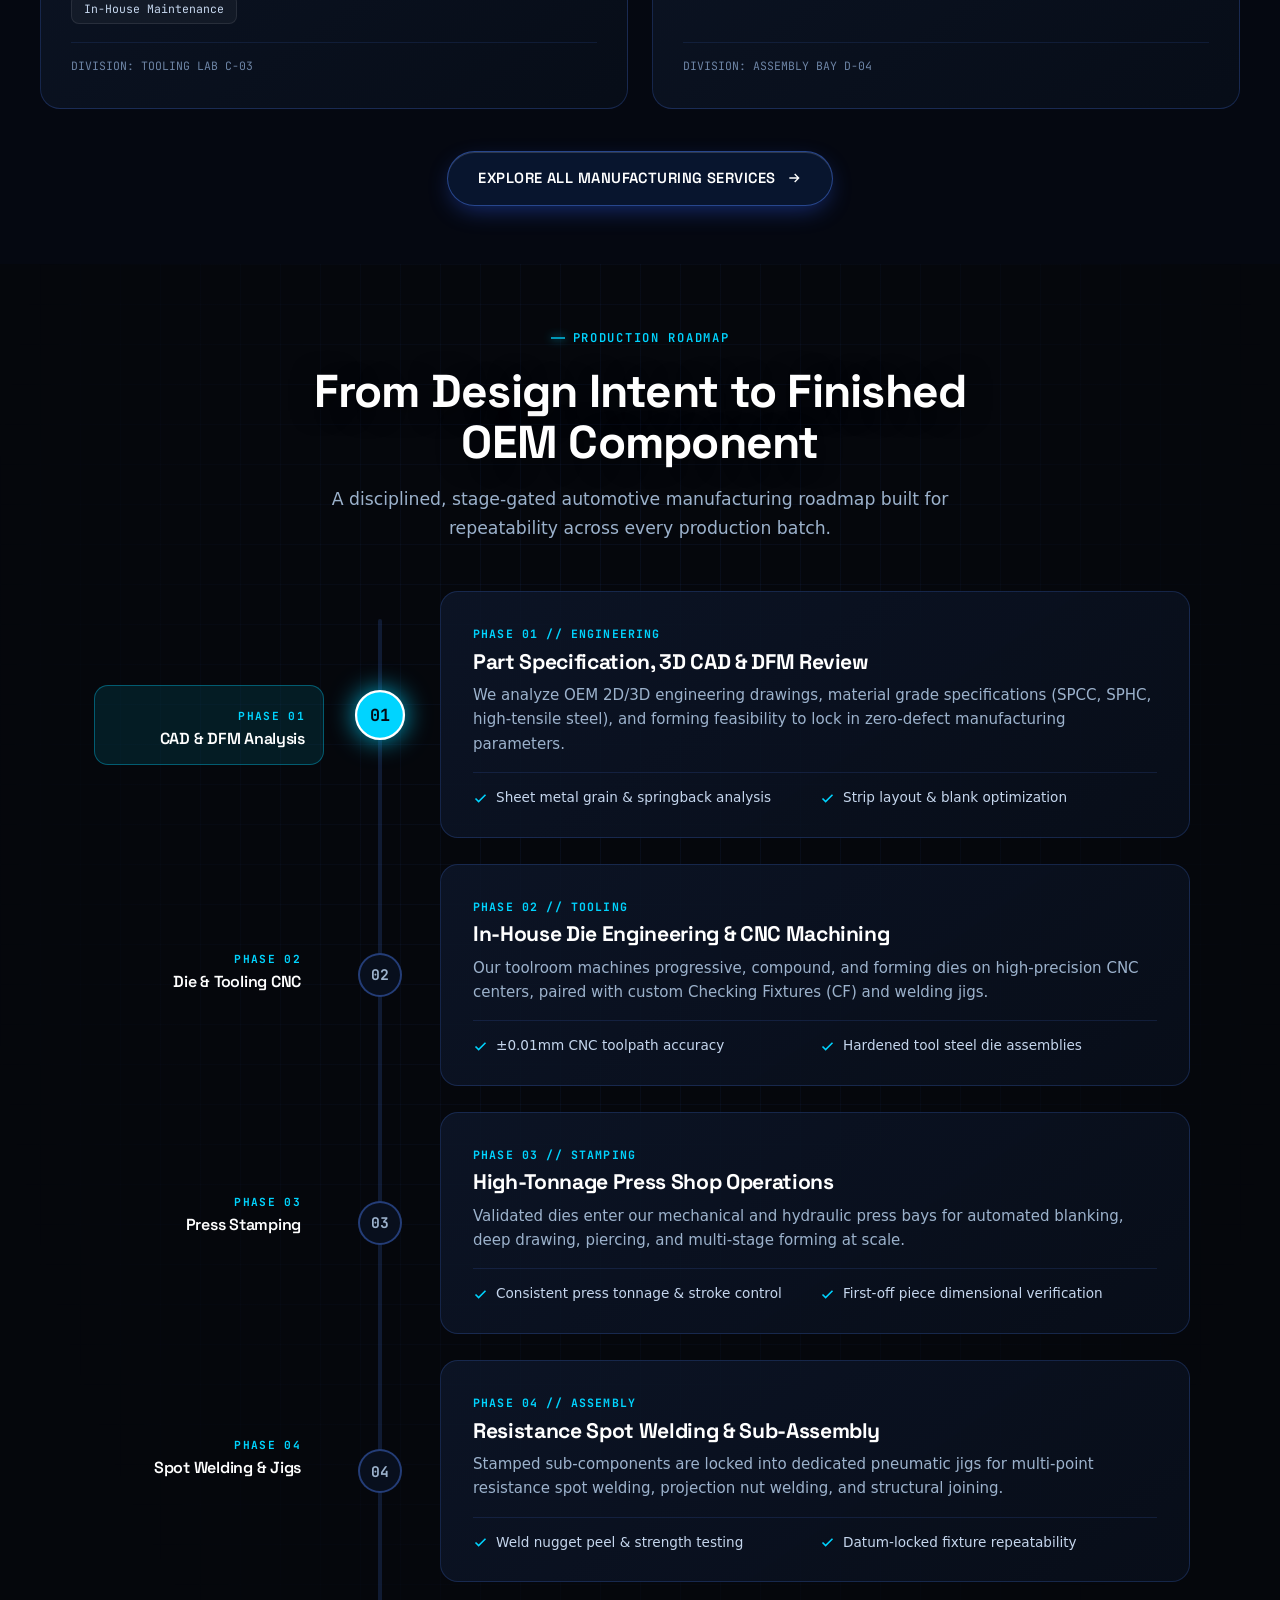
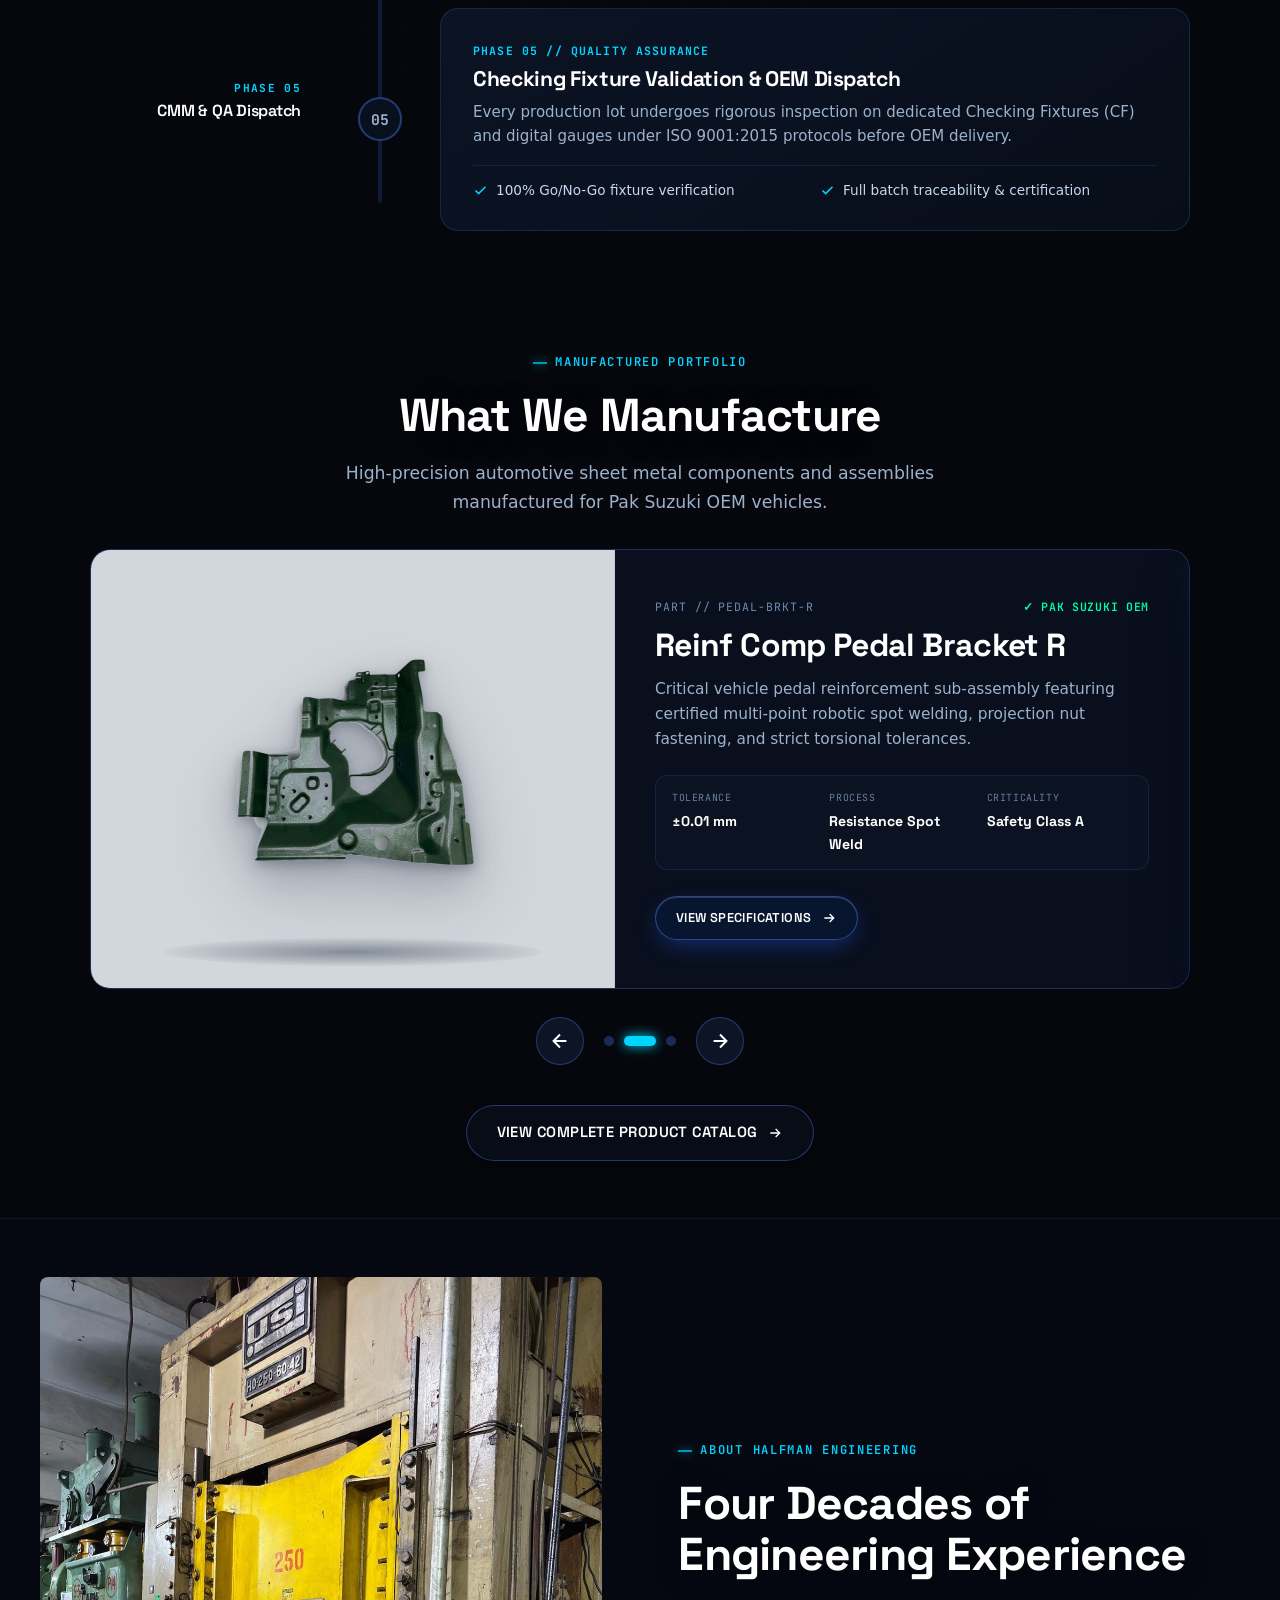
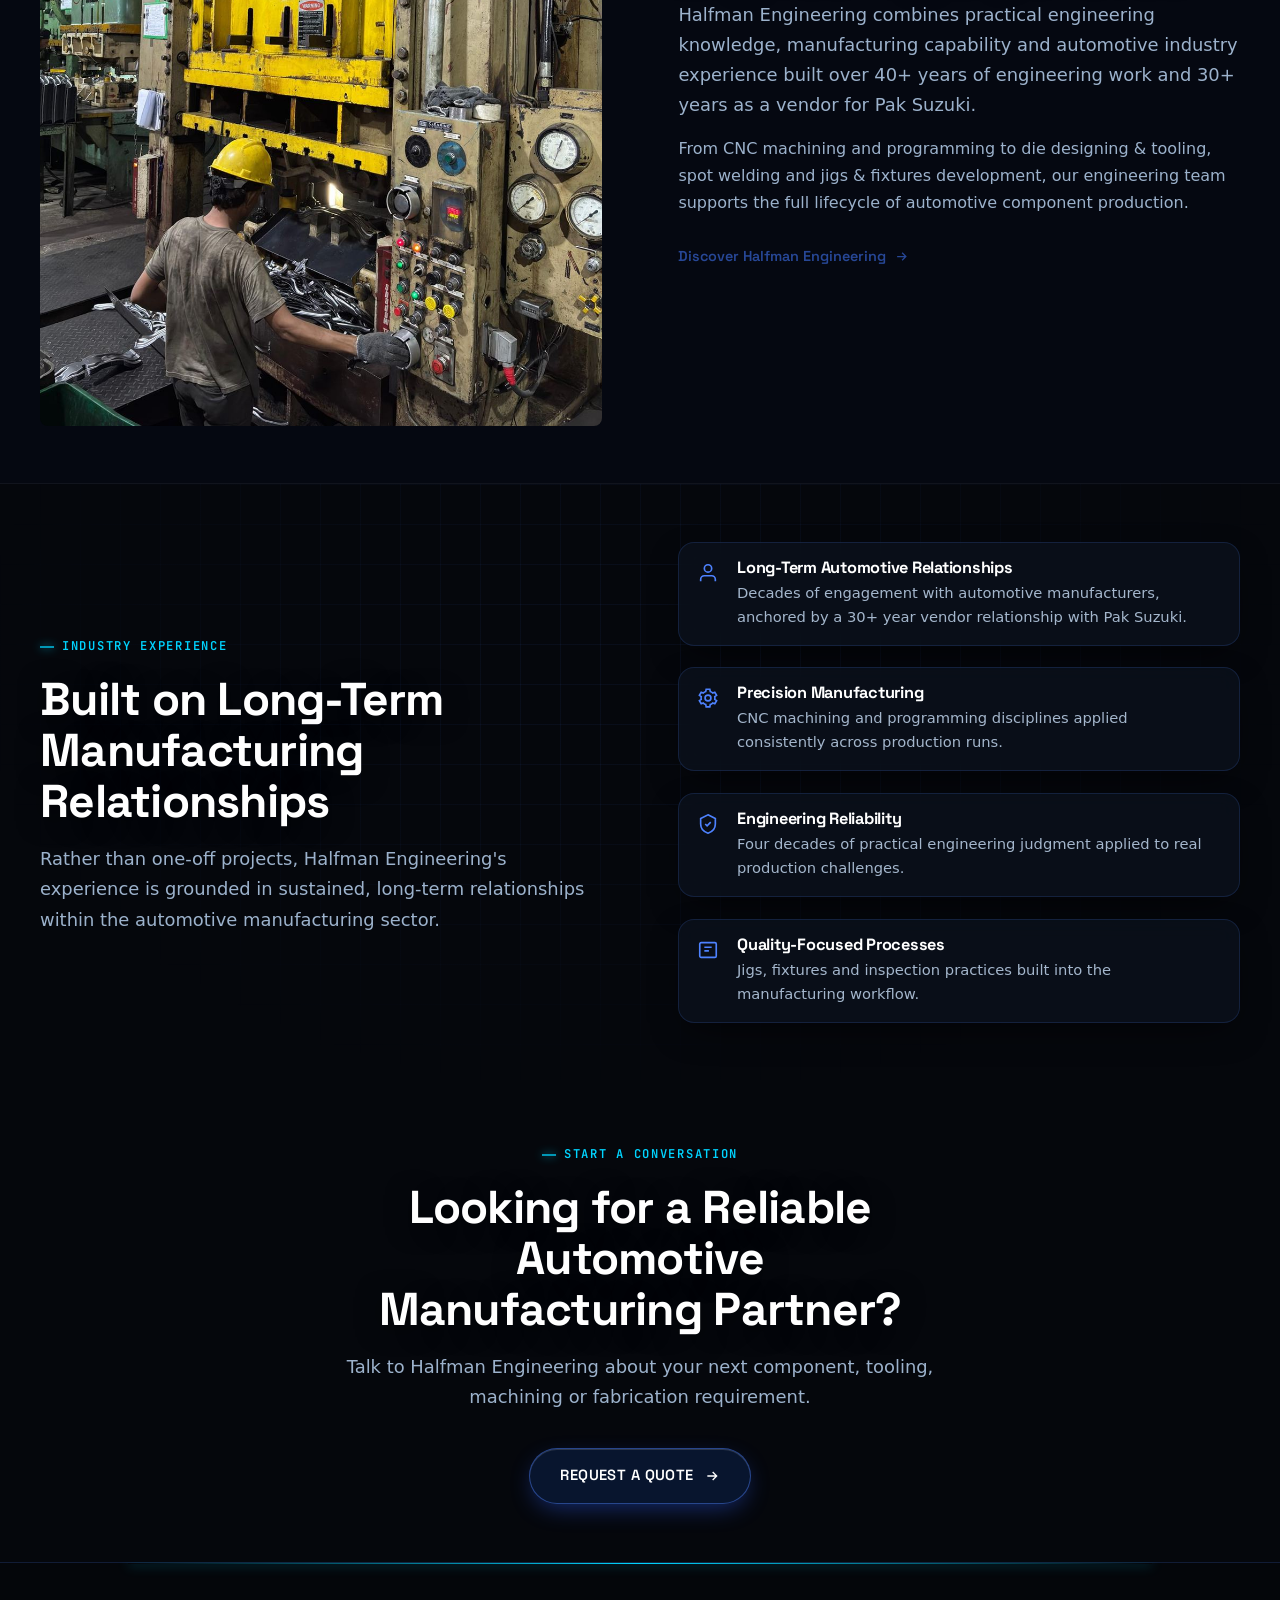
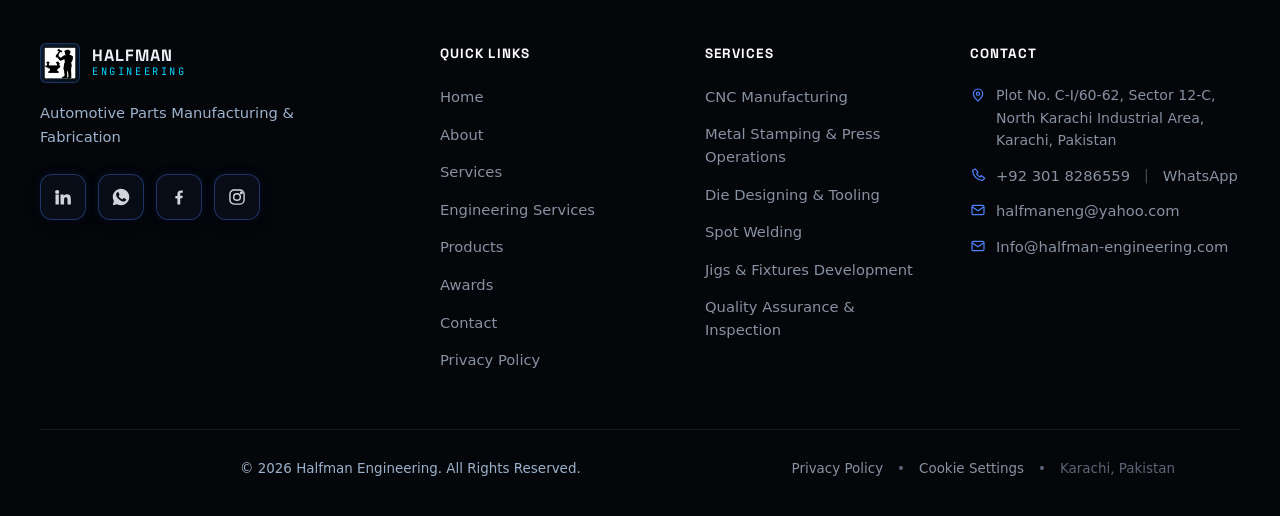
==== commit 4f8594e4: "Update head favicon tags with 512x512 PNG and SVG icons across index.html and subpages" ====
--- a/index.html
+++ b/index.html
@@ -35,8 +35,8 @@
 <link rel="preload" href="js/vendor/three.min.js" as="script">
 <link rel="preload" href="js/models/op20_die_geometry.js" as="script">
 <link rel="icon" type="image/svg+xml" href="favicon.svg">
-<link rel="icon" type="image/png" href="favicon.png">
-<link rel="apple-touch-icon" href="images/halfman logo.png">
+<link rel="icon" type="image/png" sizes="512x512" href="favicon-512x512.png">
+<link rel="apple-touch-icon" href="favicon-512x512.png">
 <script type="application/ld+json">
 {
   "@context": "https://schema.org",
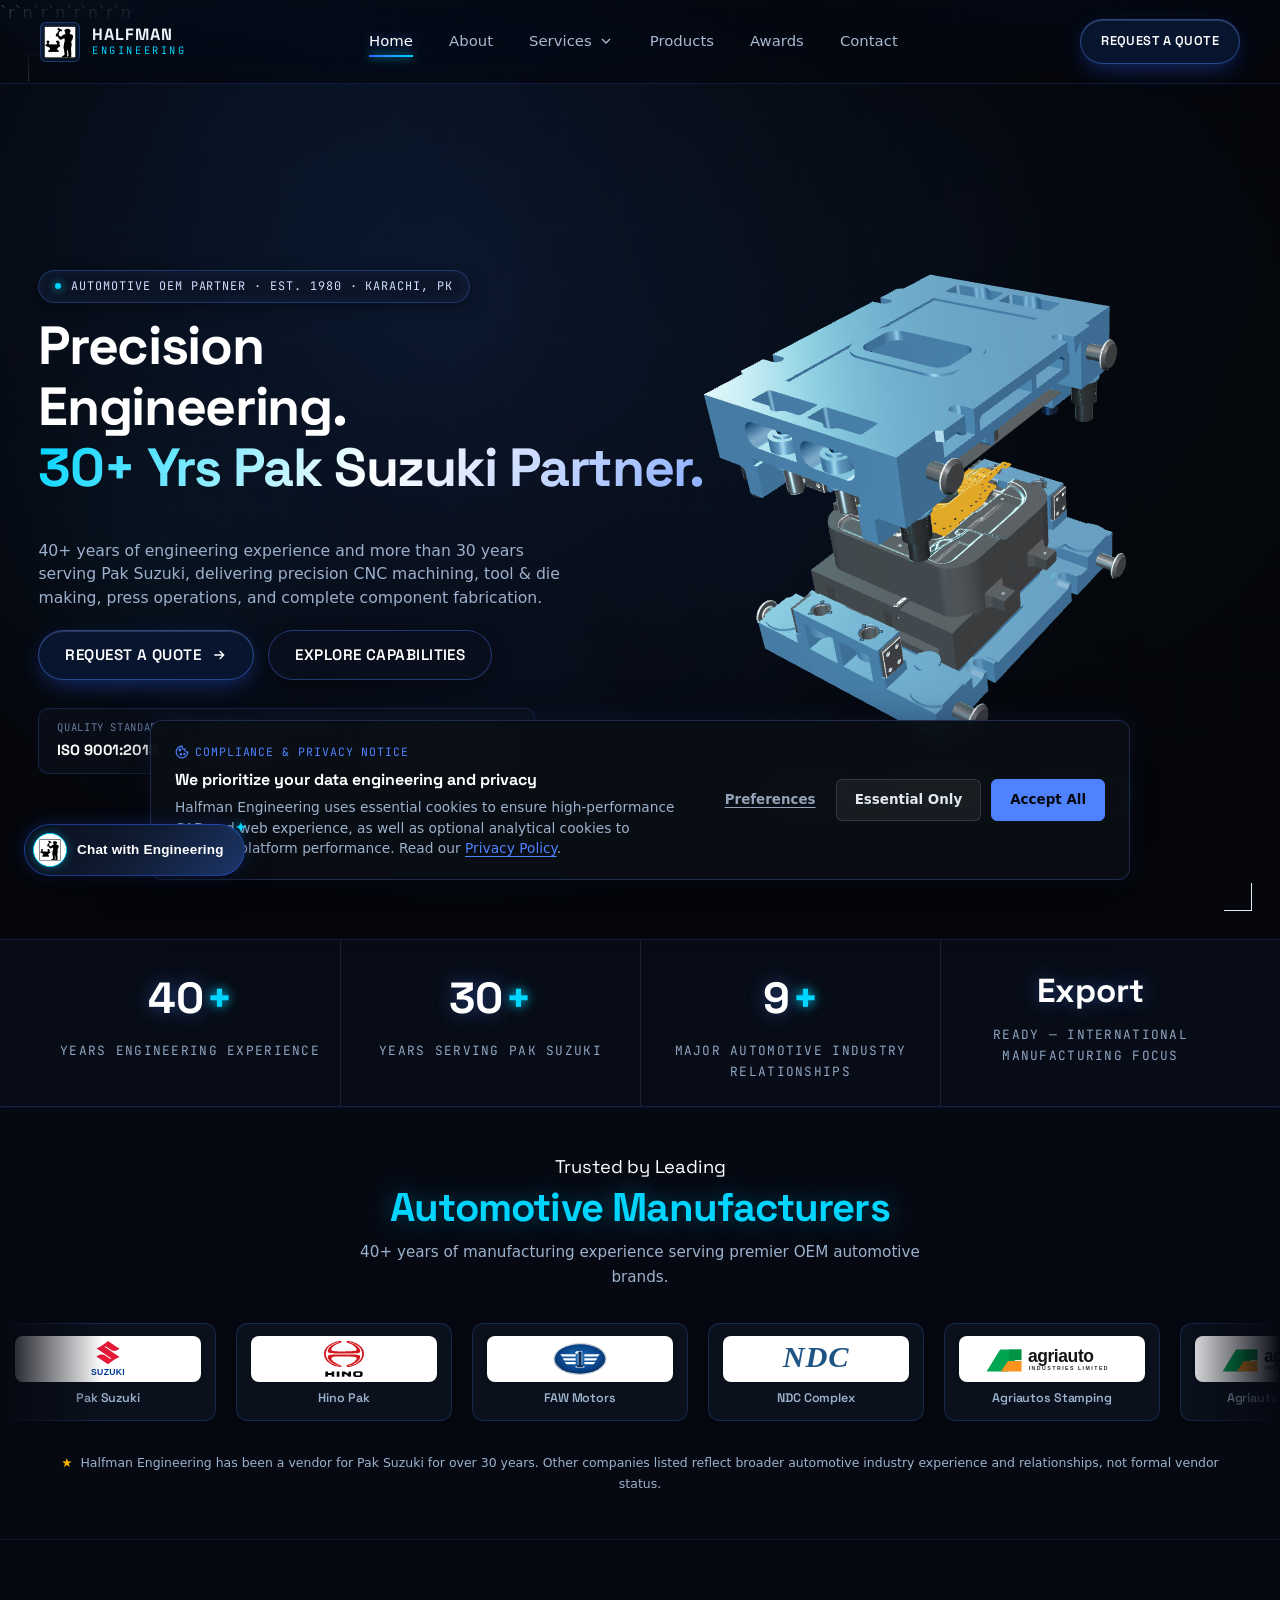
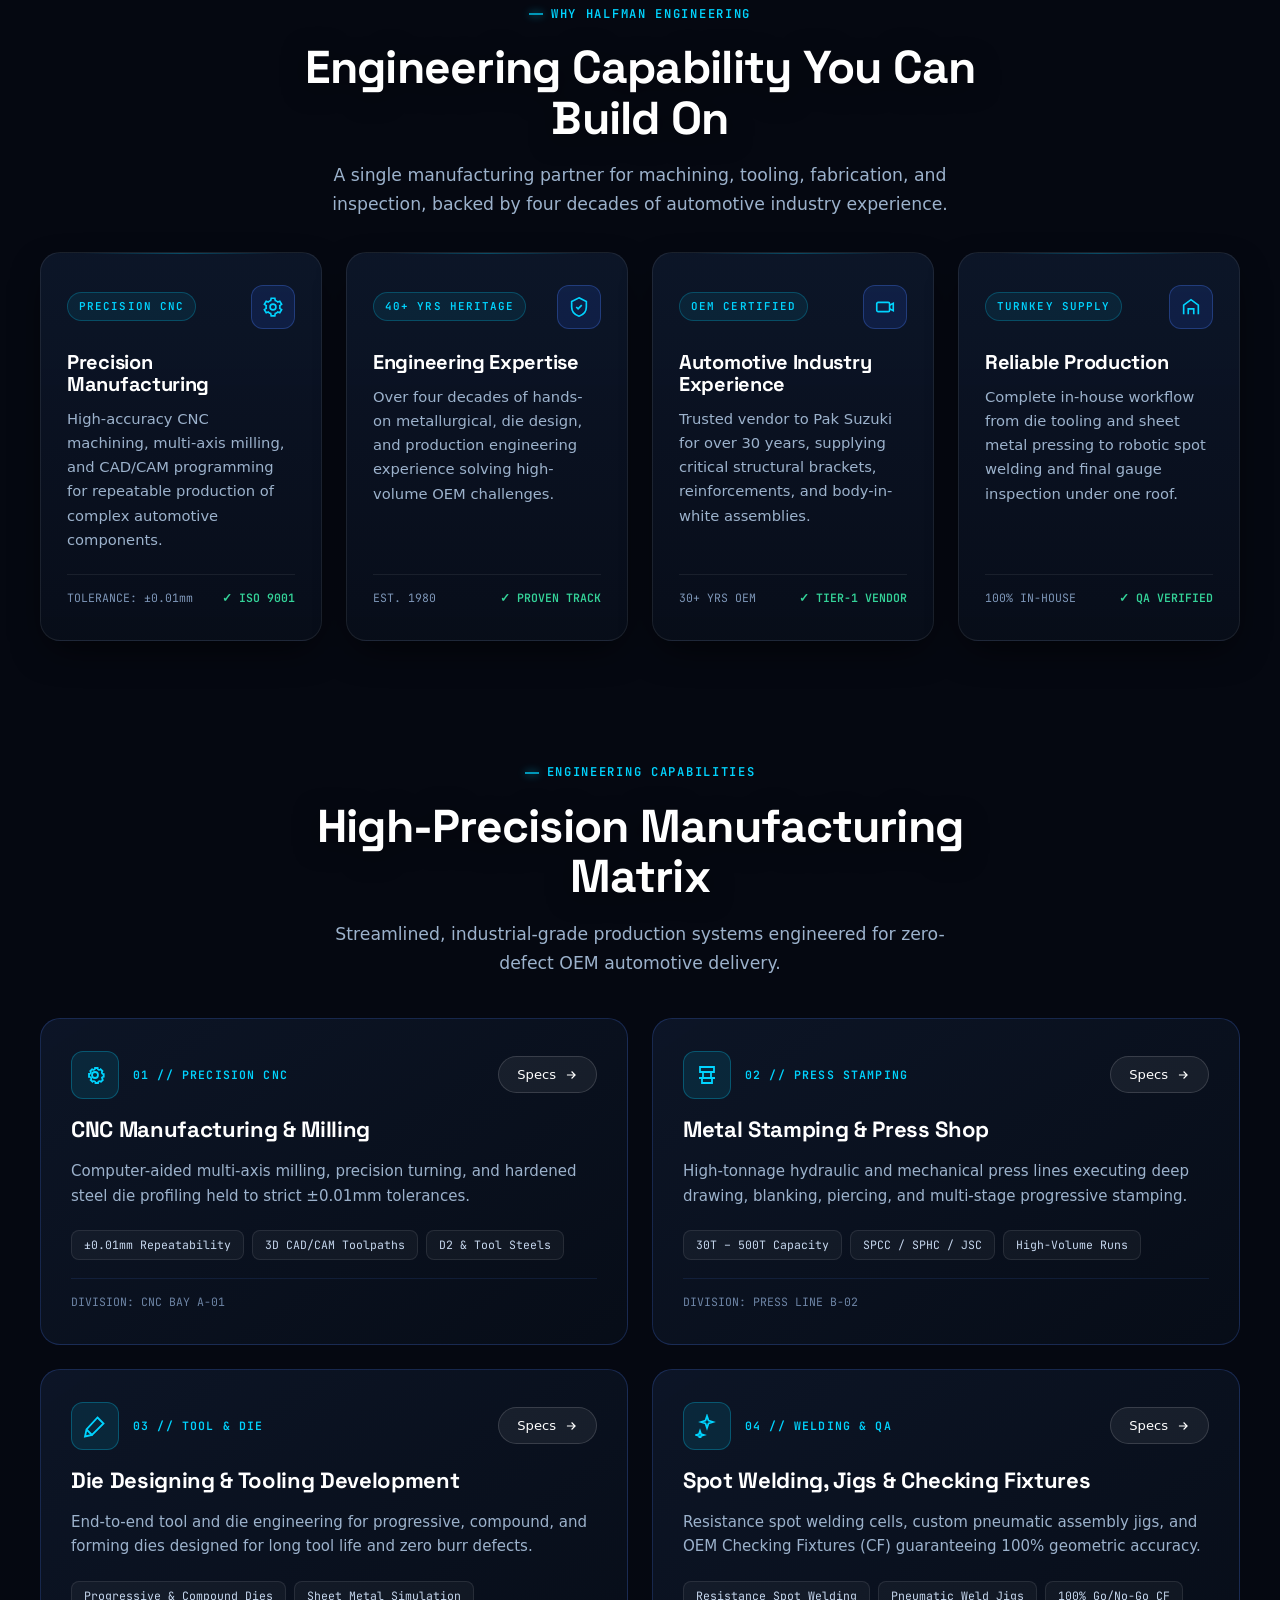
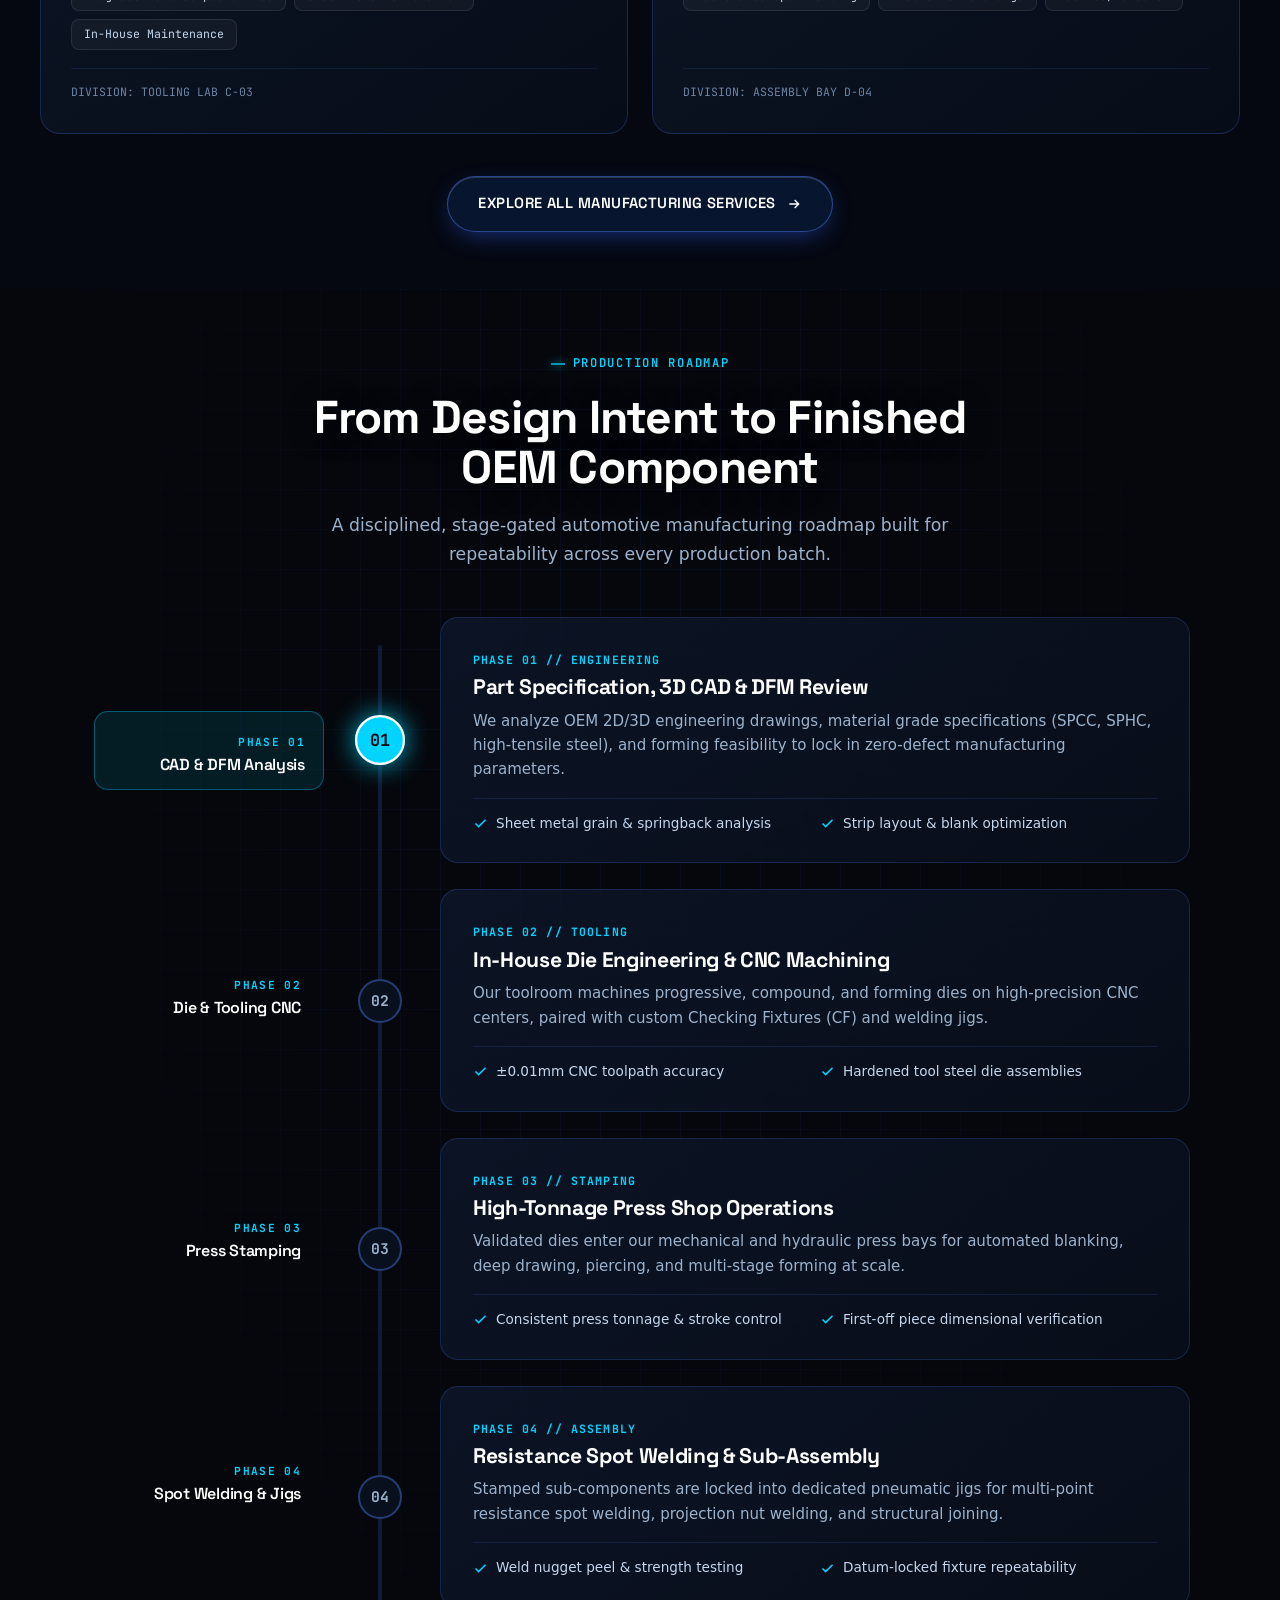
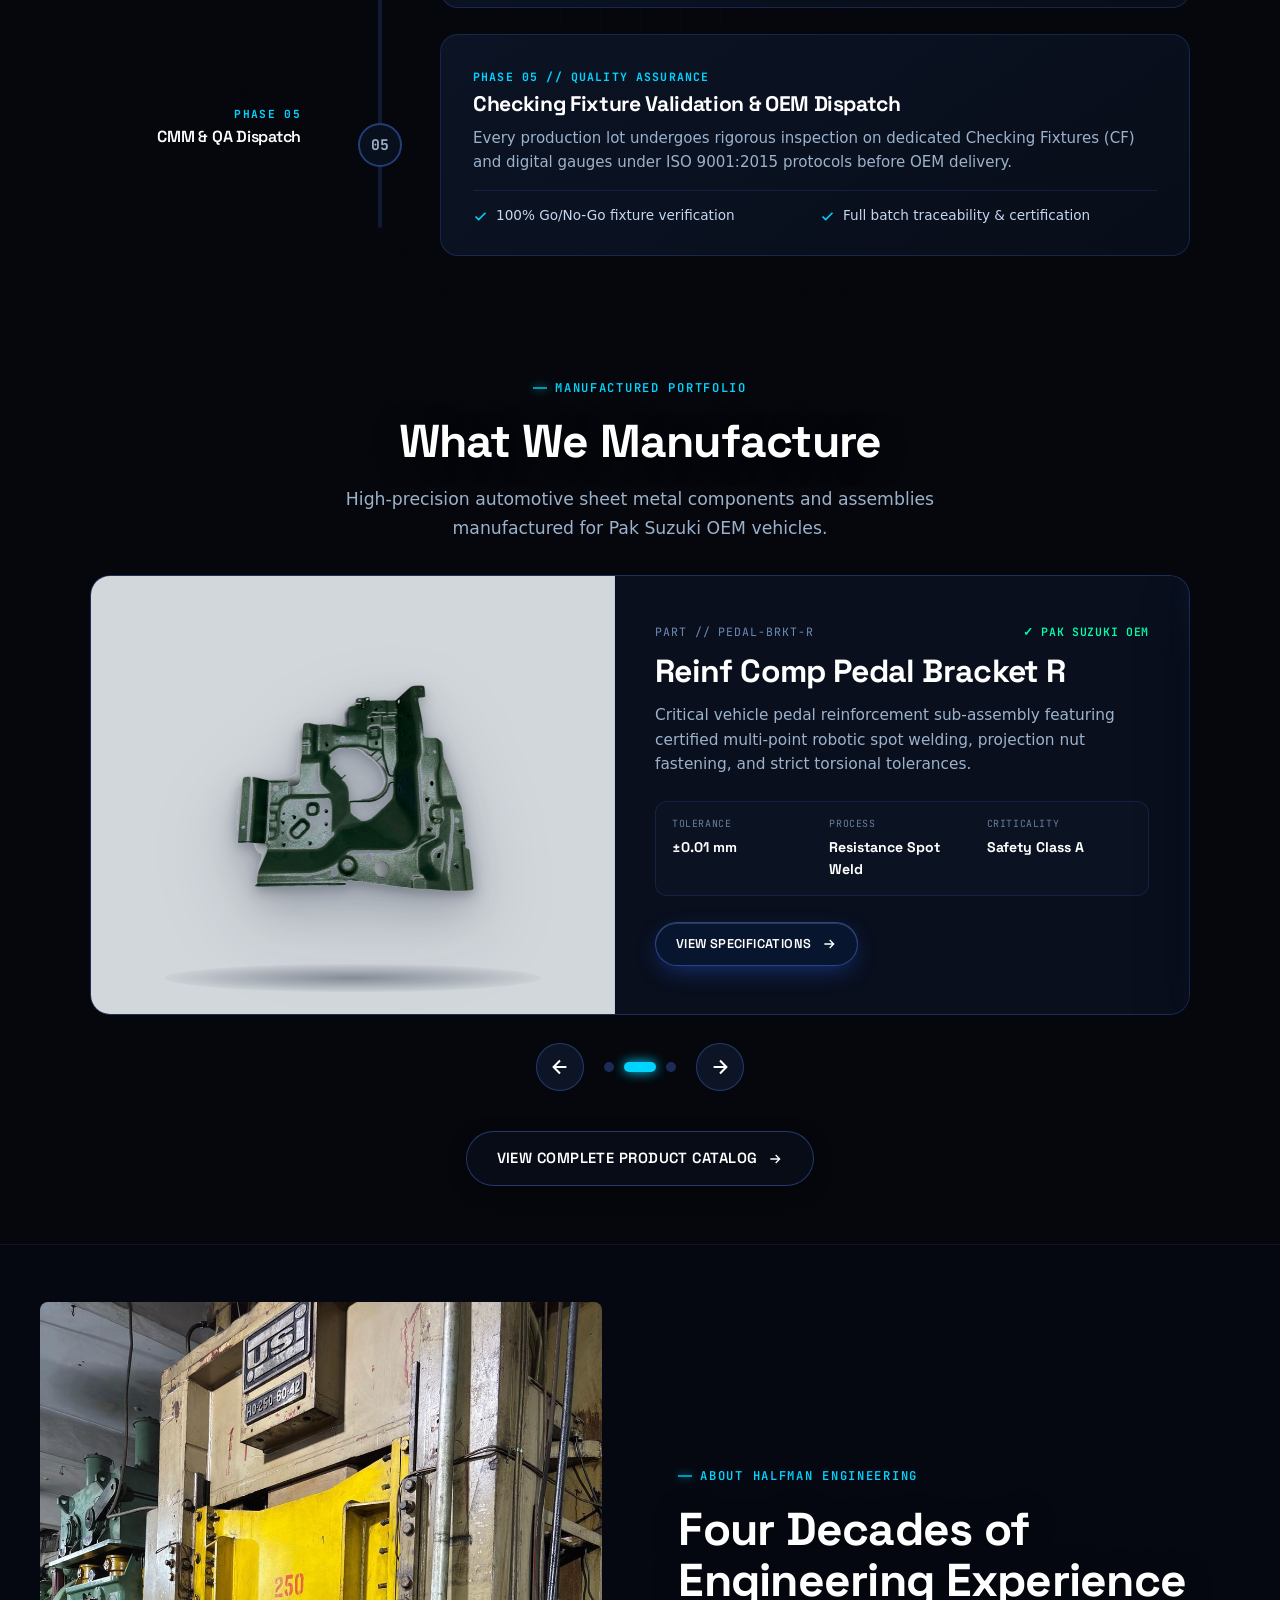
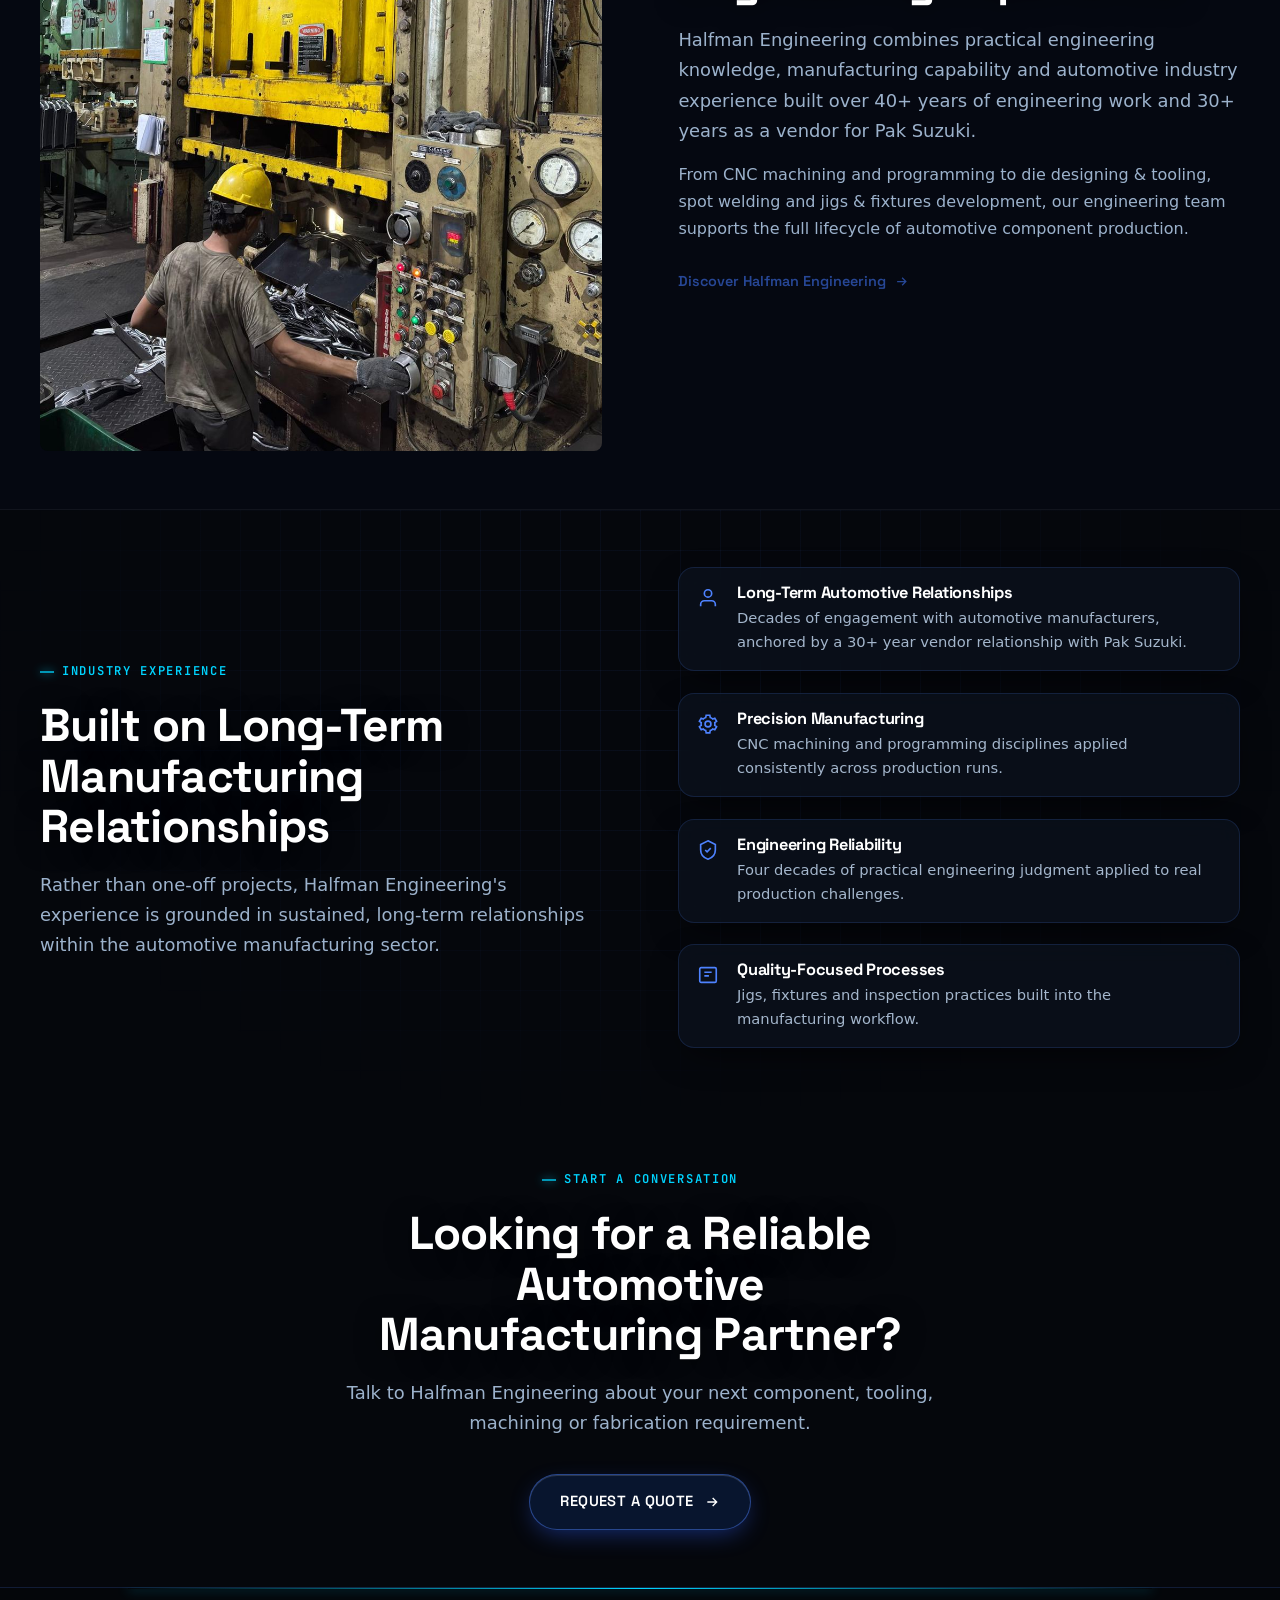
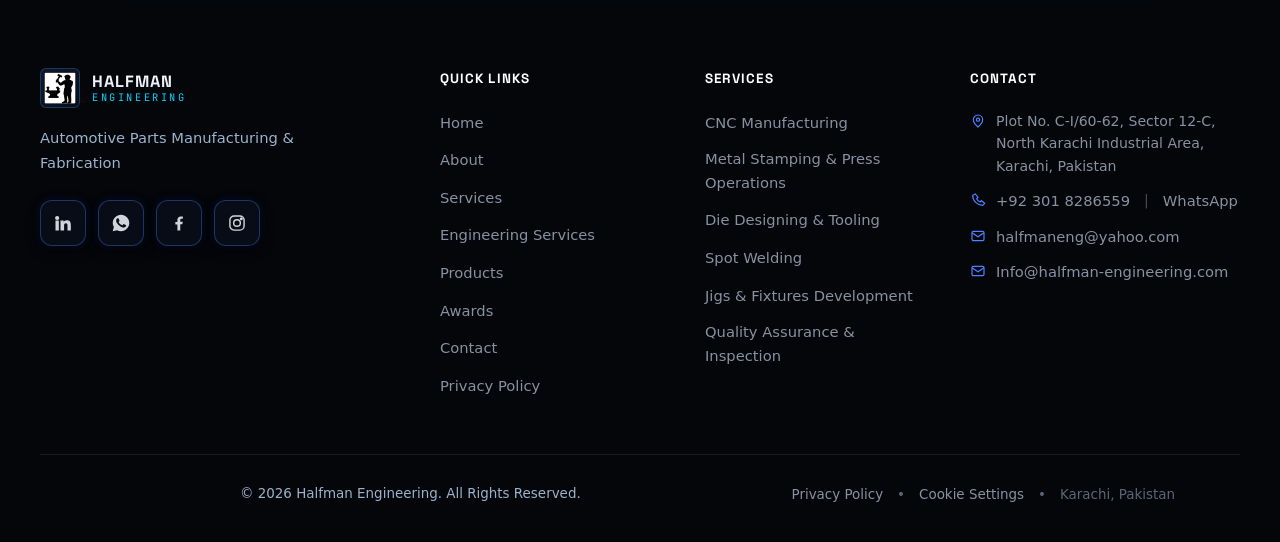
==== commit c02d6849: "Add root favicon.ico and 48x48 PNG to ensure Google Search bot indexes site favicon" ====
--- a/index.html
+++ b/index.html
@@ -34,9 +34,7 @@
 <link rel="preload" href="images/halfman logo.png" as="image" fetchpriority="high">
 <link rel="preload" href="js/vendor/three.min.js" as="script">
 <link rel="preload" href="js/models/op20_die_geometry.js" as="script">
-<link rel="icon" type="image/svg+xml" href="favicon.svg">
-<link rel="icon" type="image/png" sizes="512x512" href="favicon-512x512.png">
-<link rel="apple-touch-icon" href="favicon-512x512.png">
+<link rel="icon" href="favicon.ico" sizes="any">`r`n<link rel="icon" type="image/svg+xml" href="favicon.svg">`r`n<link rel="icon" type="image/png" sizes="48x48" href="favicon-48x48.png">`r`n<link rel="icon" type="image/png" sizes="512x512" href="favicon-512x512.png">`r`n<link rel="apple-touch-icon" href="favicon-512x512.png">
 <script type="application/ld+json">
 {
   "@context": "https://schema.org",
